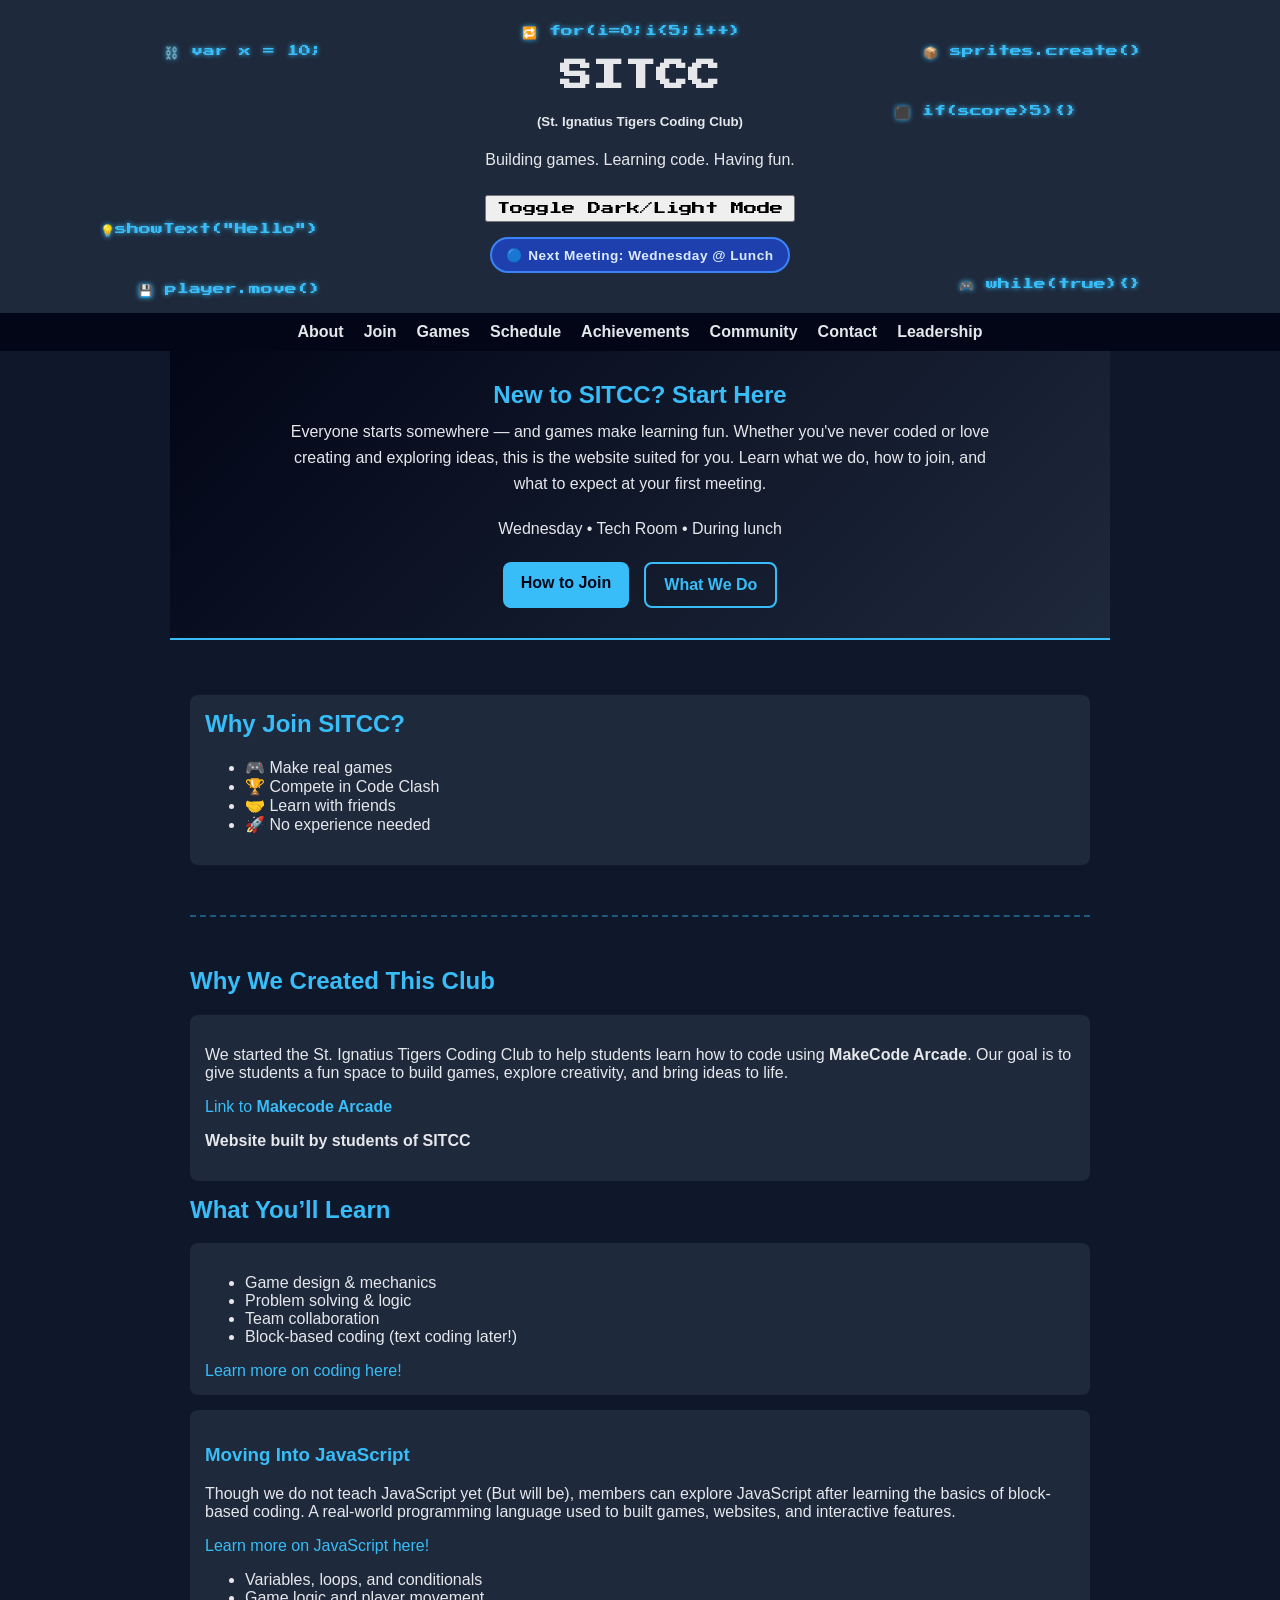
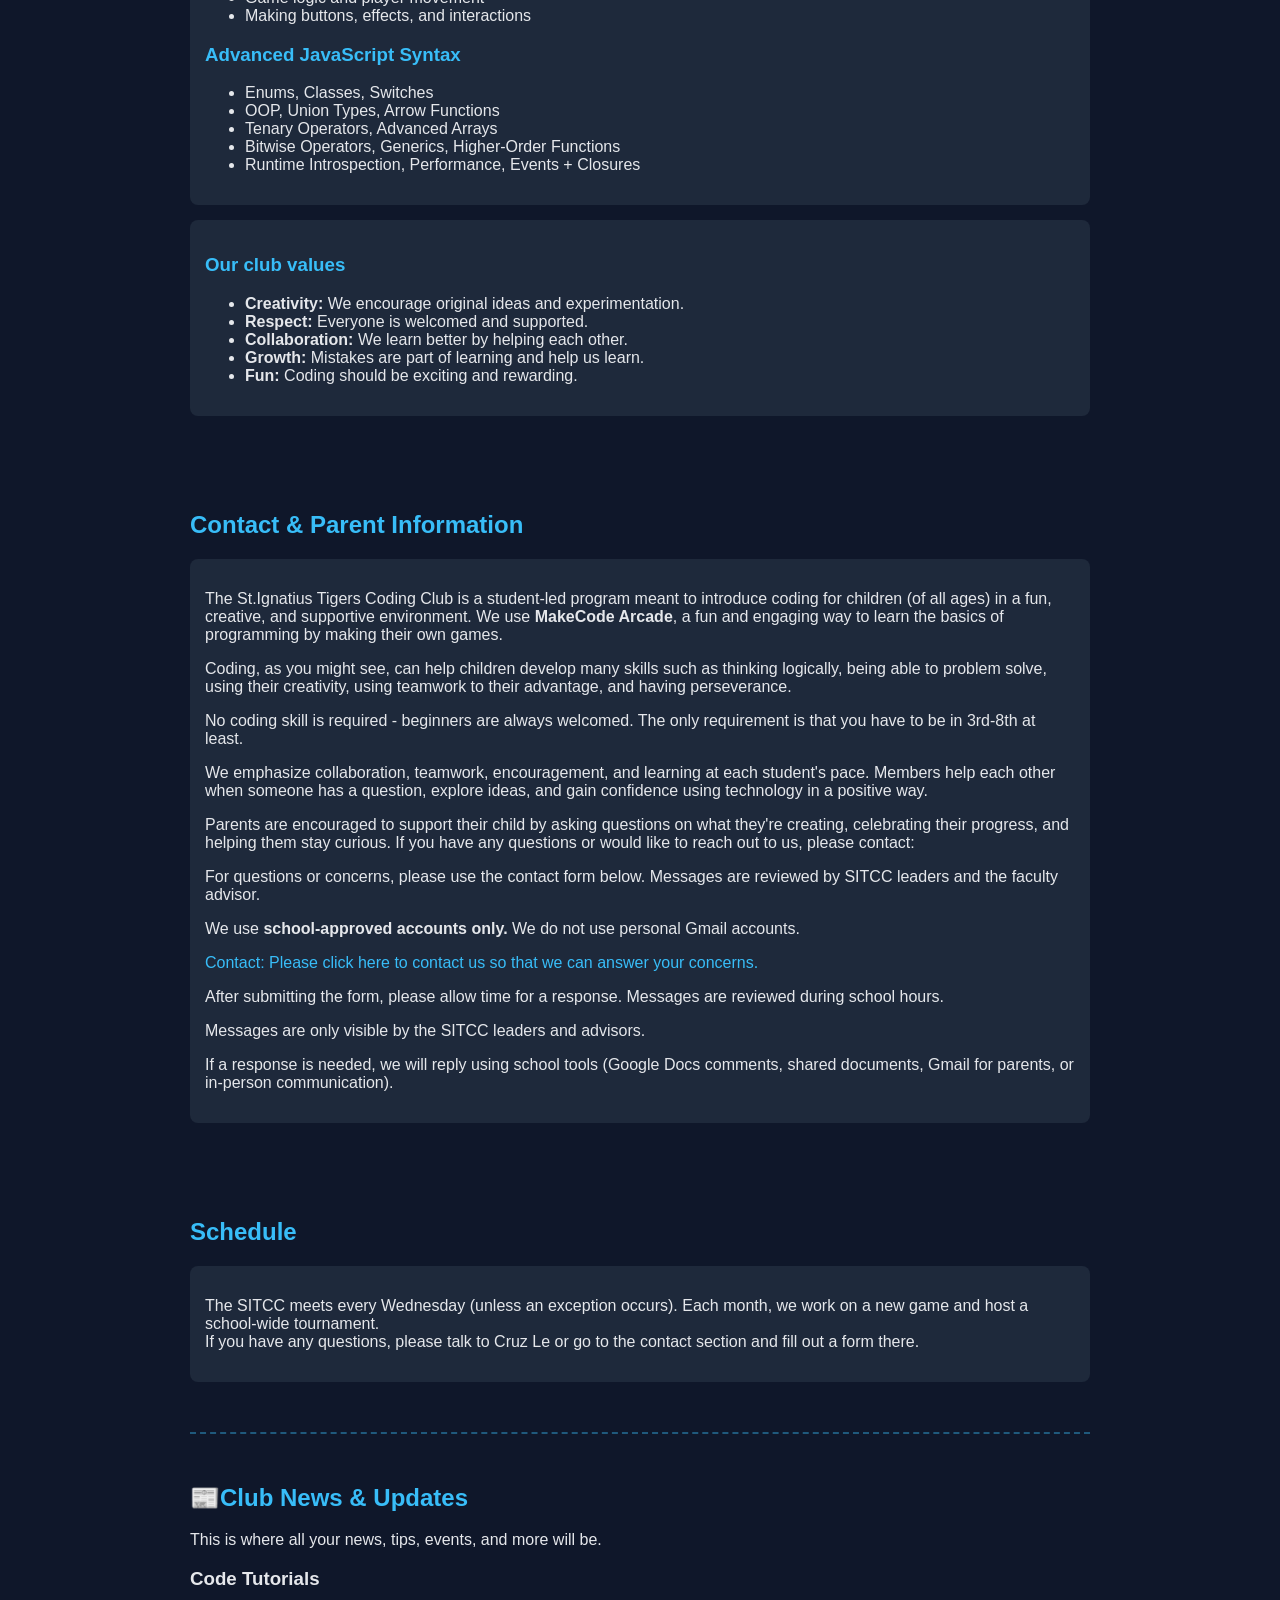
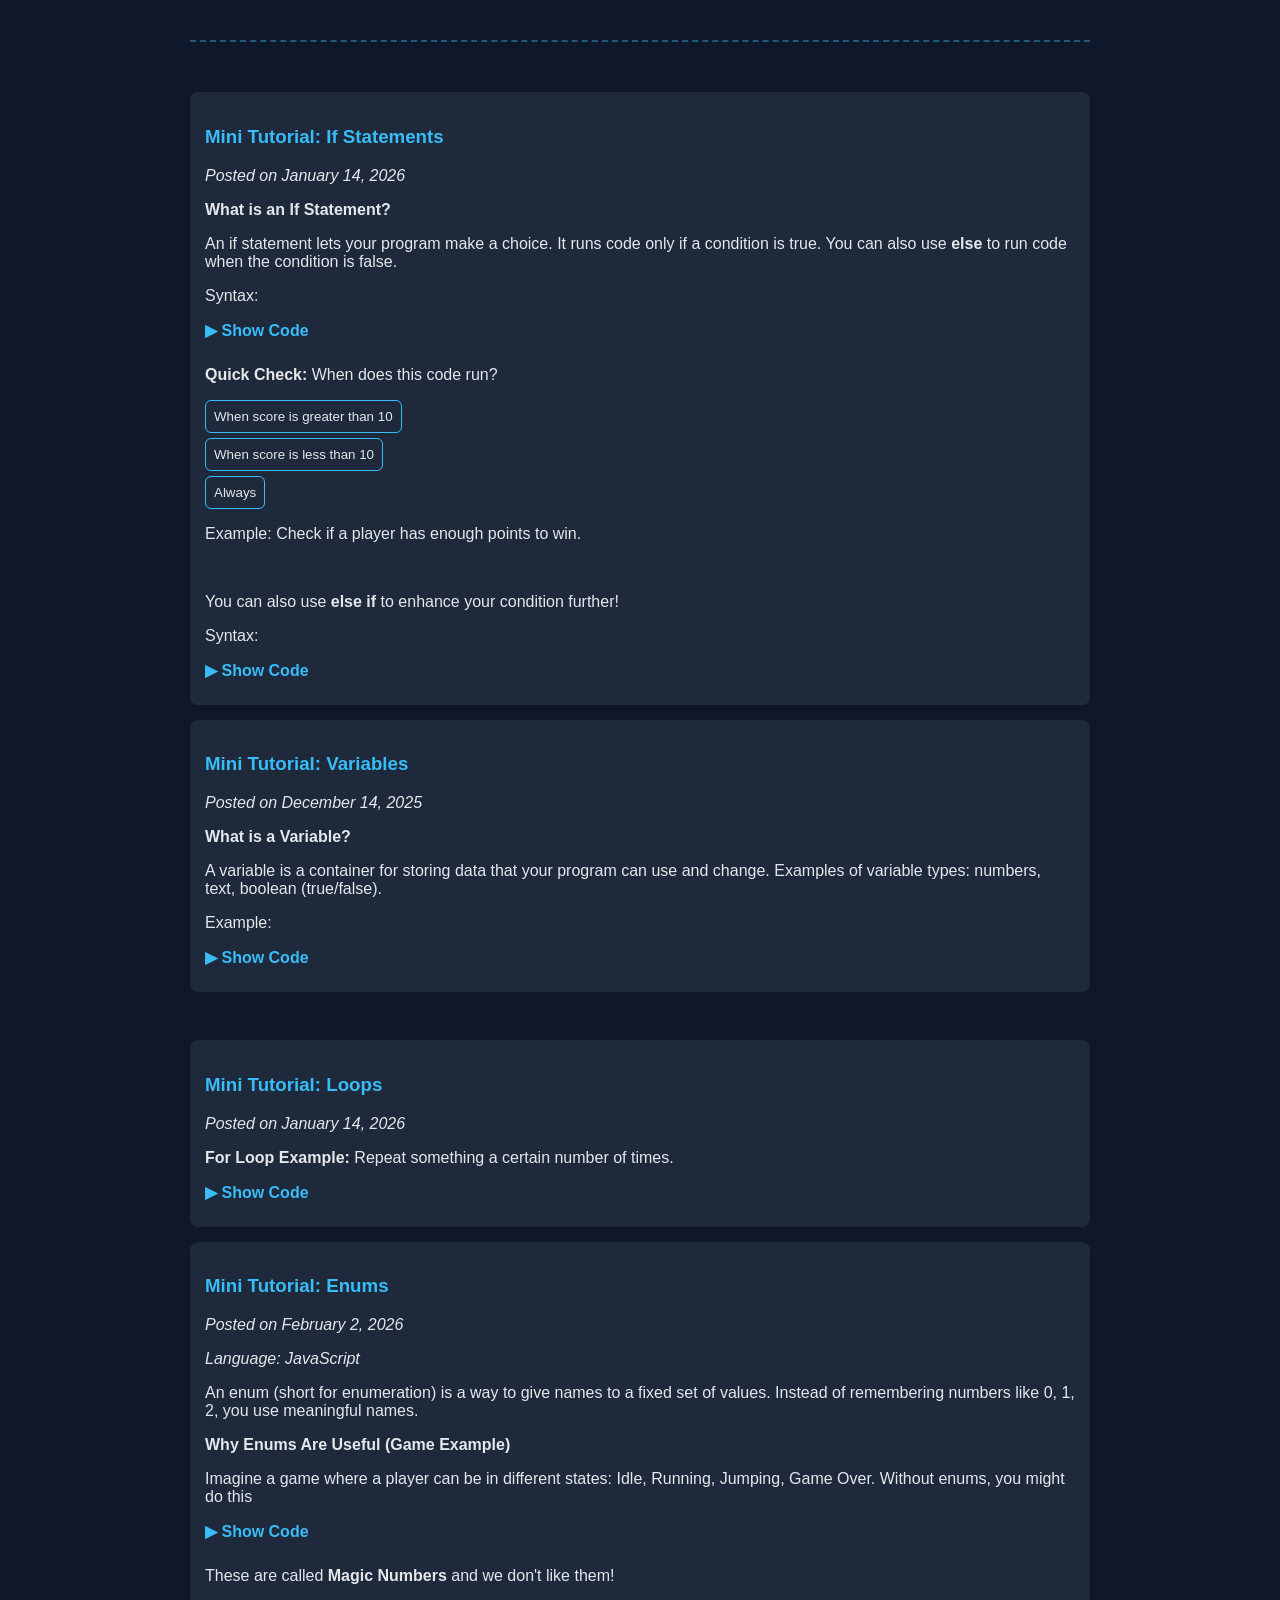
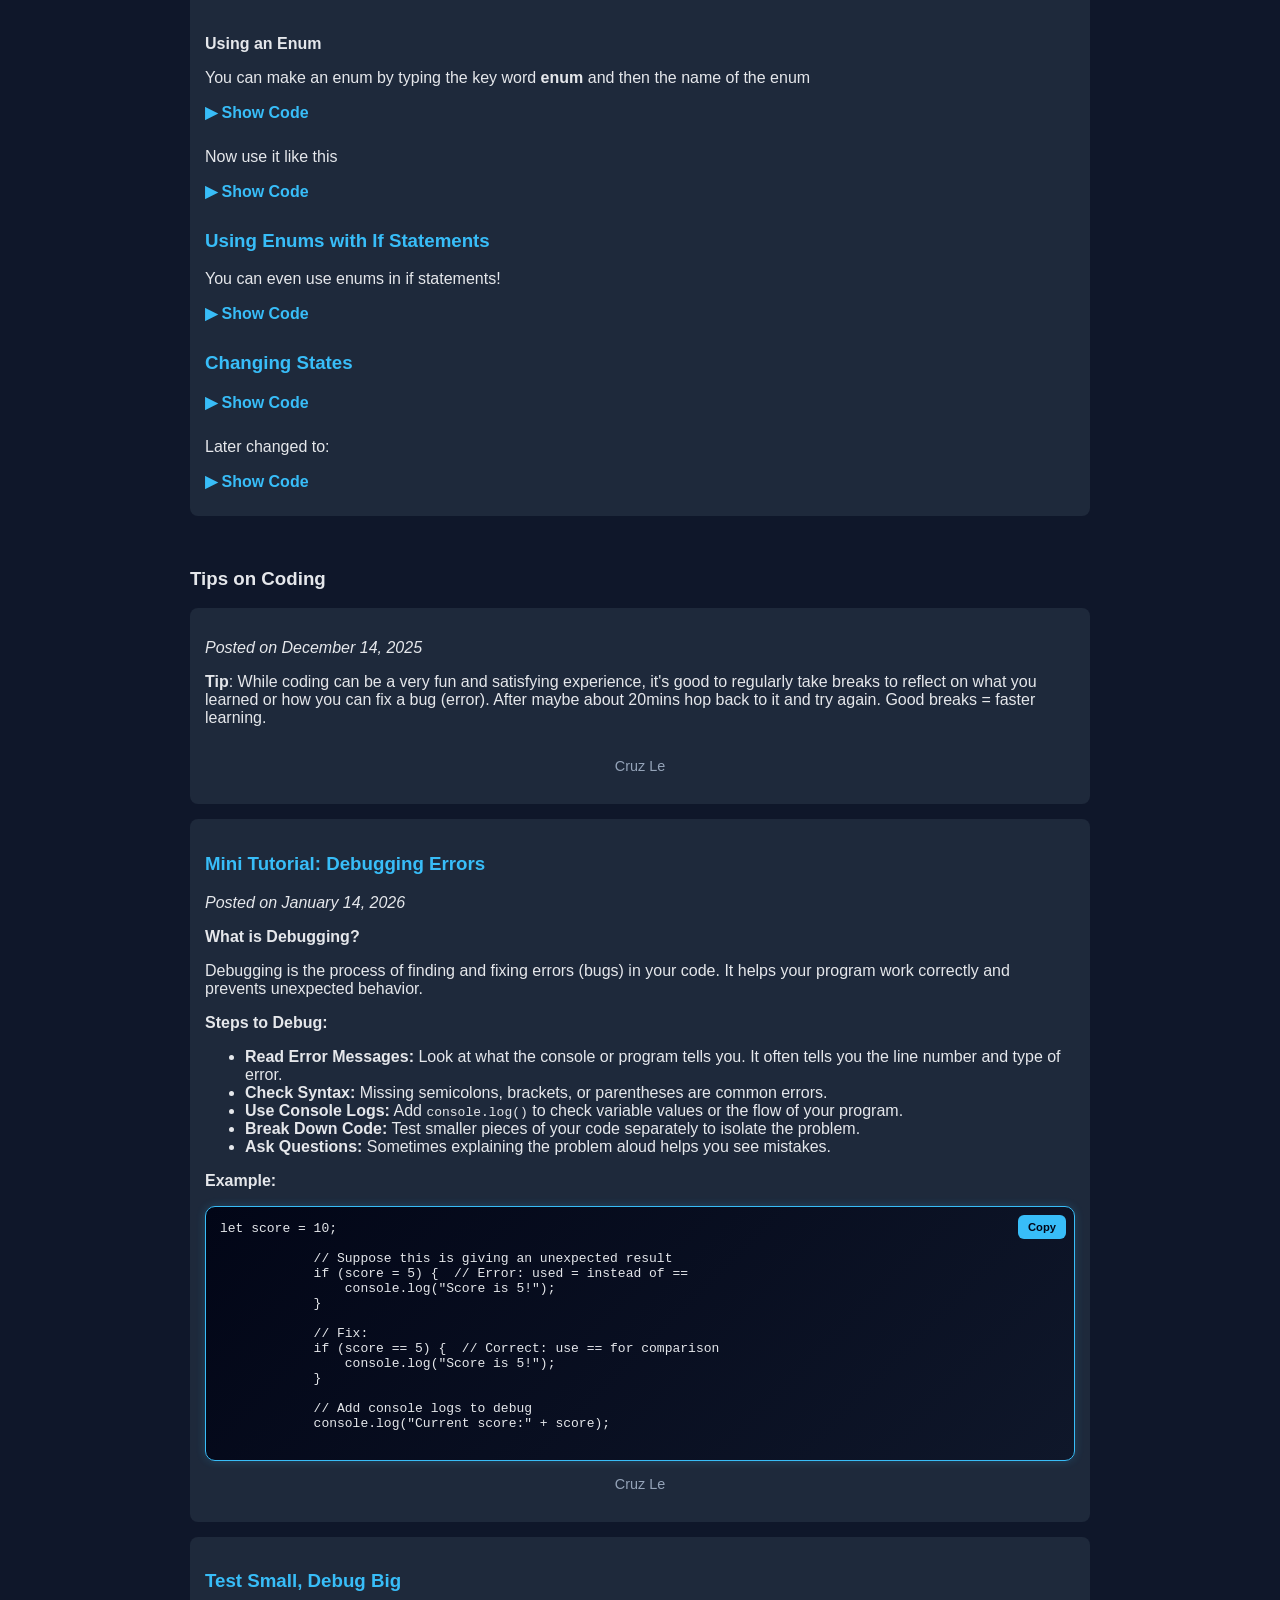
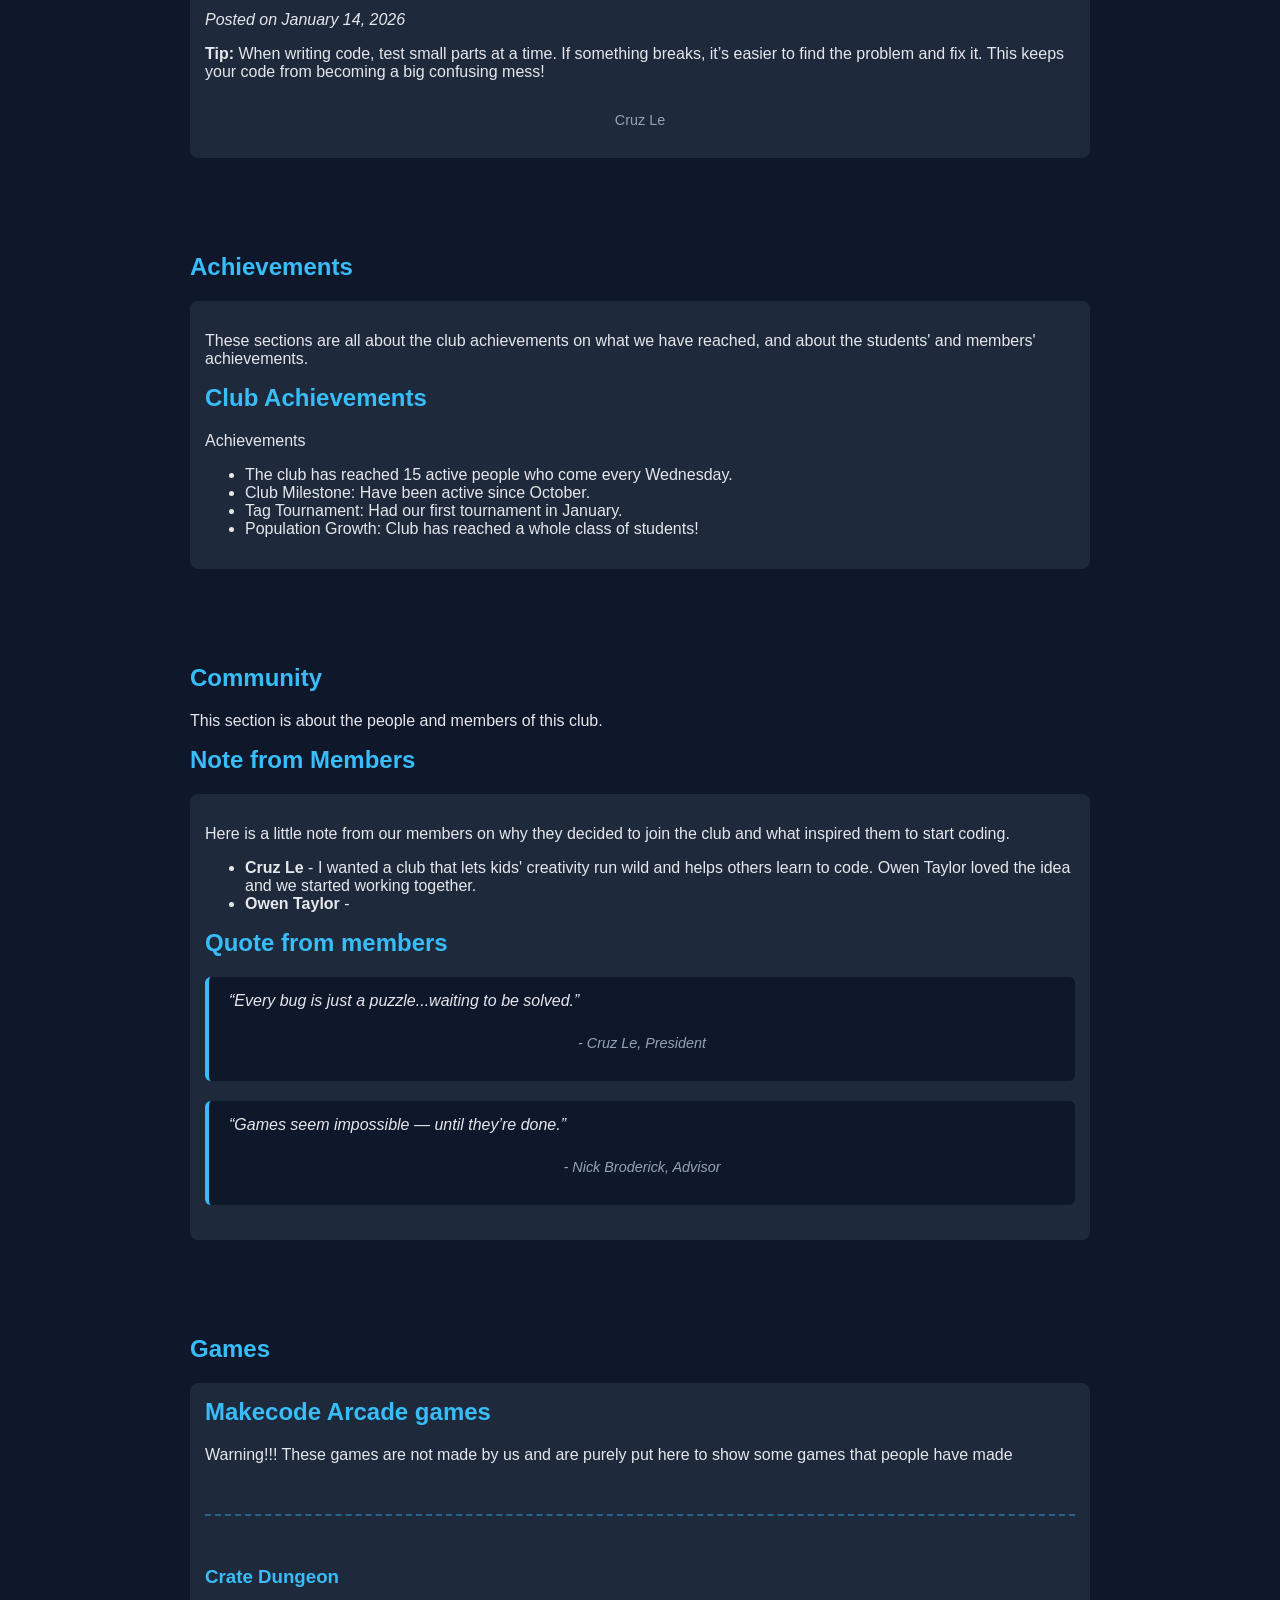
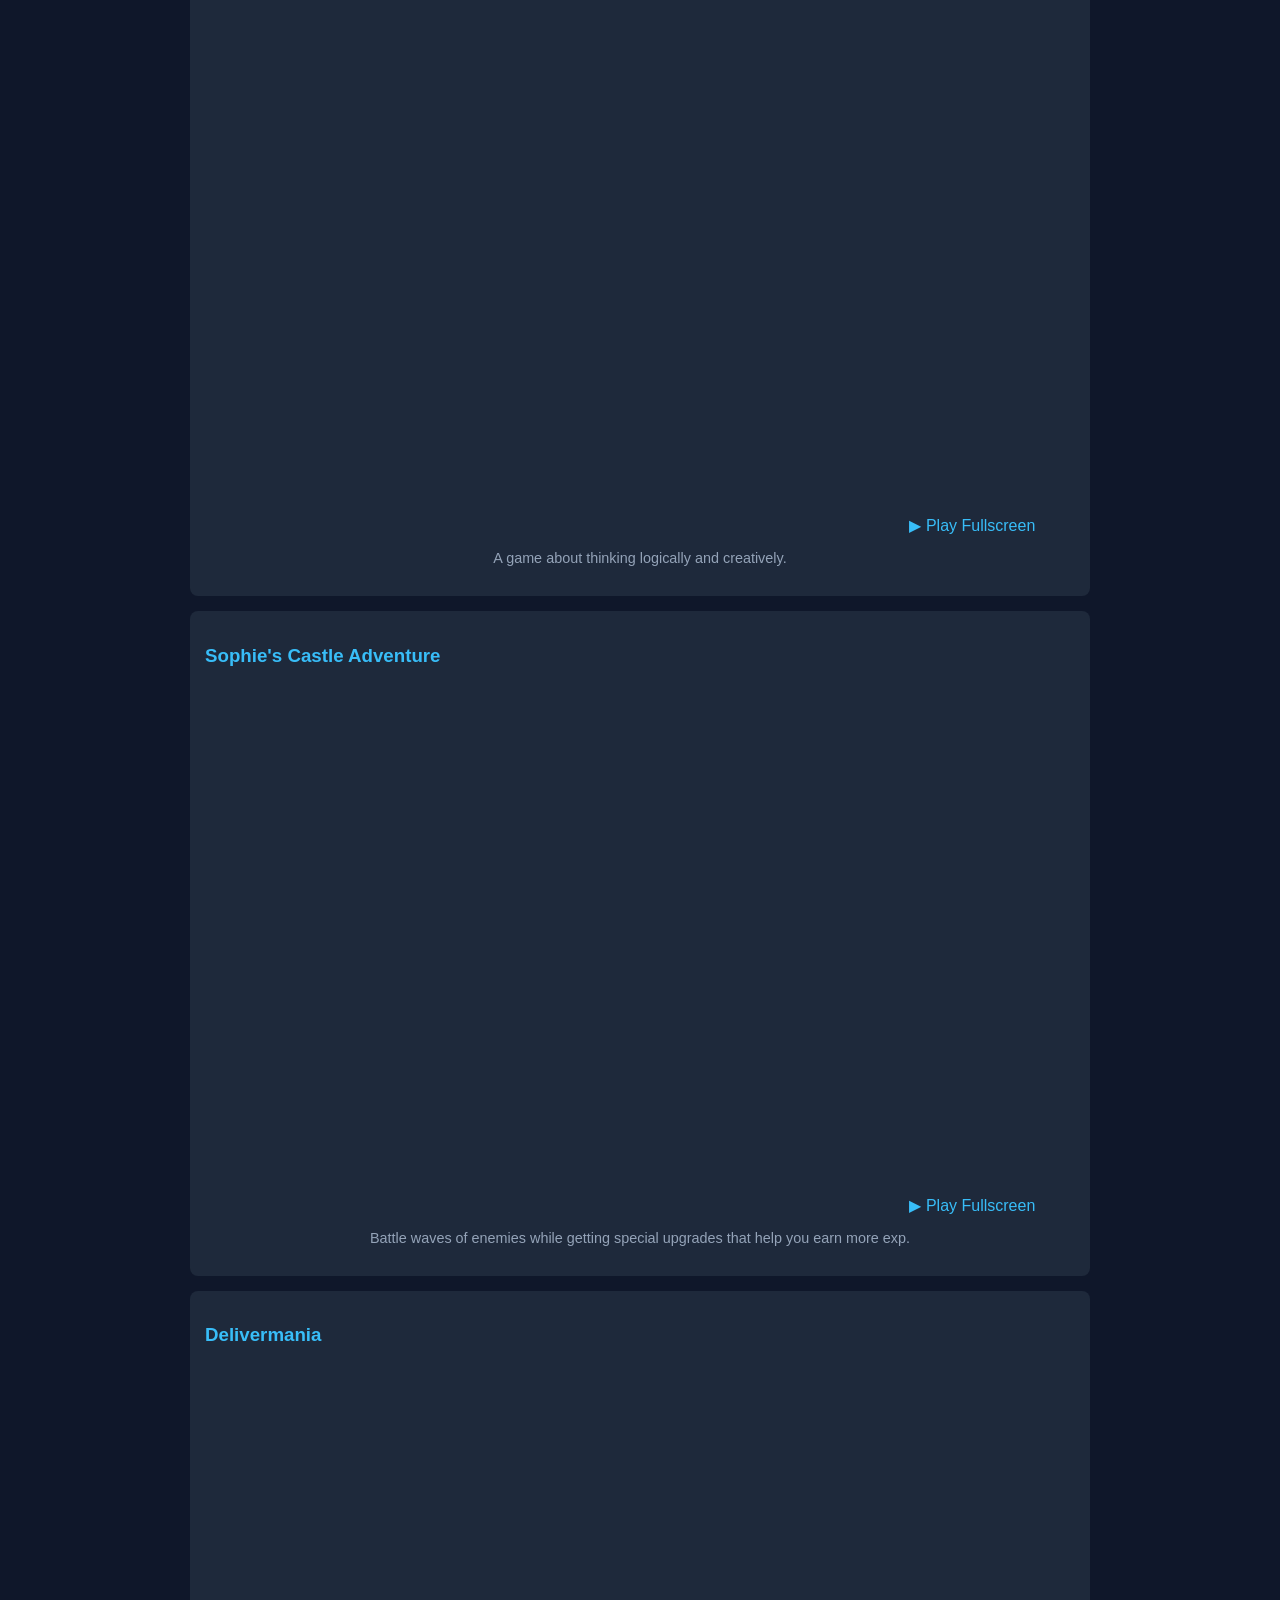
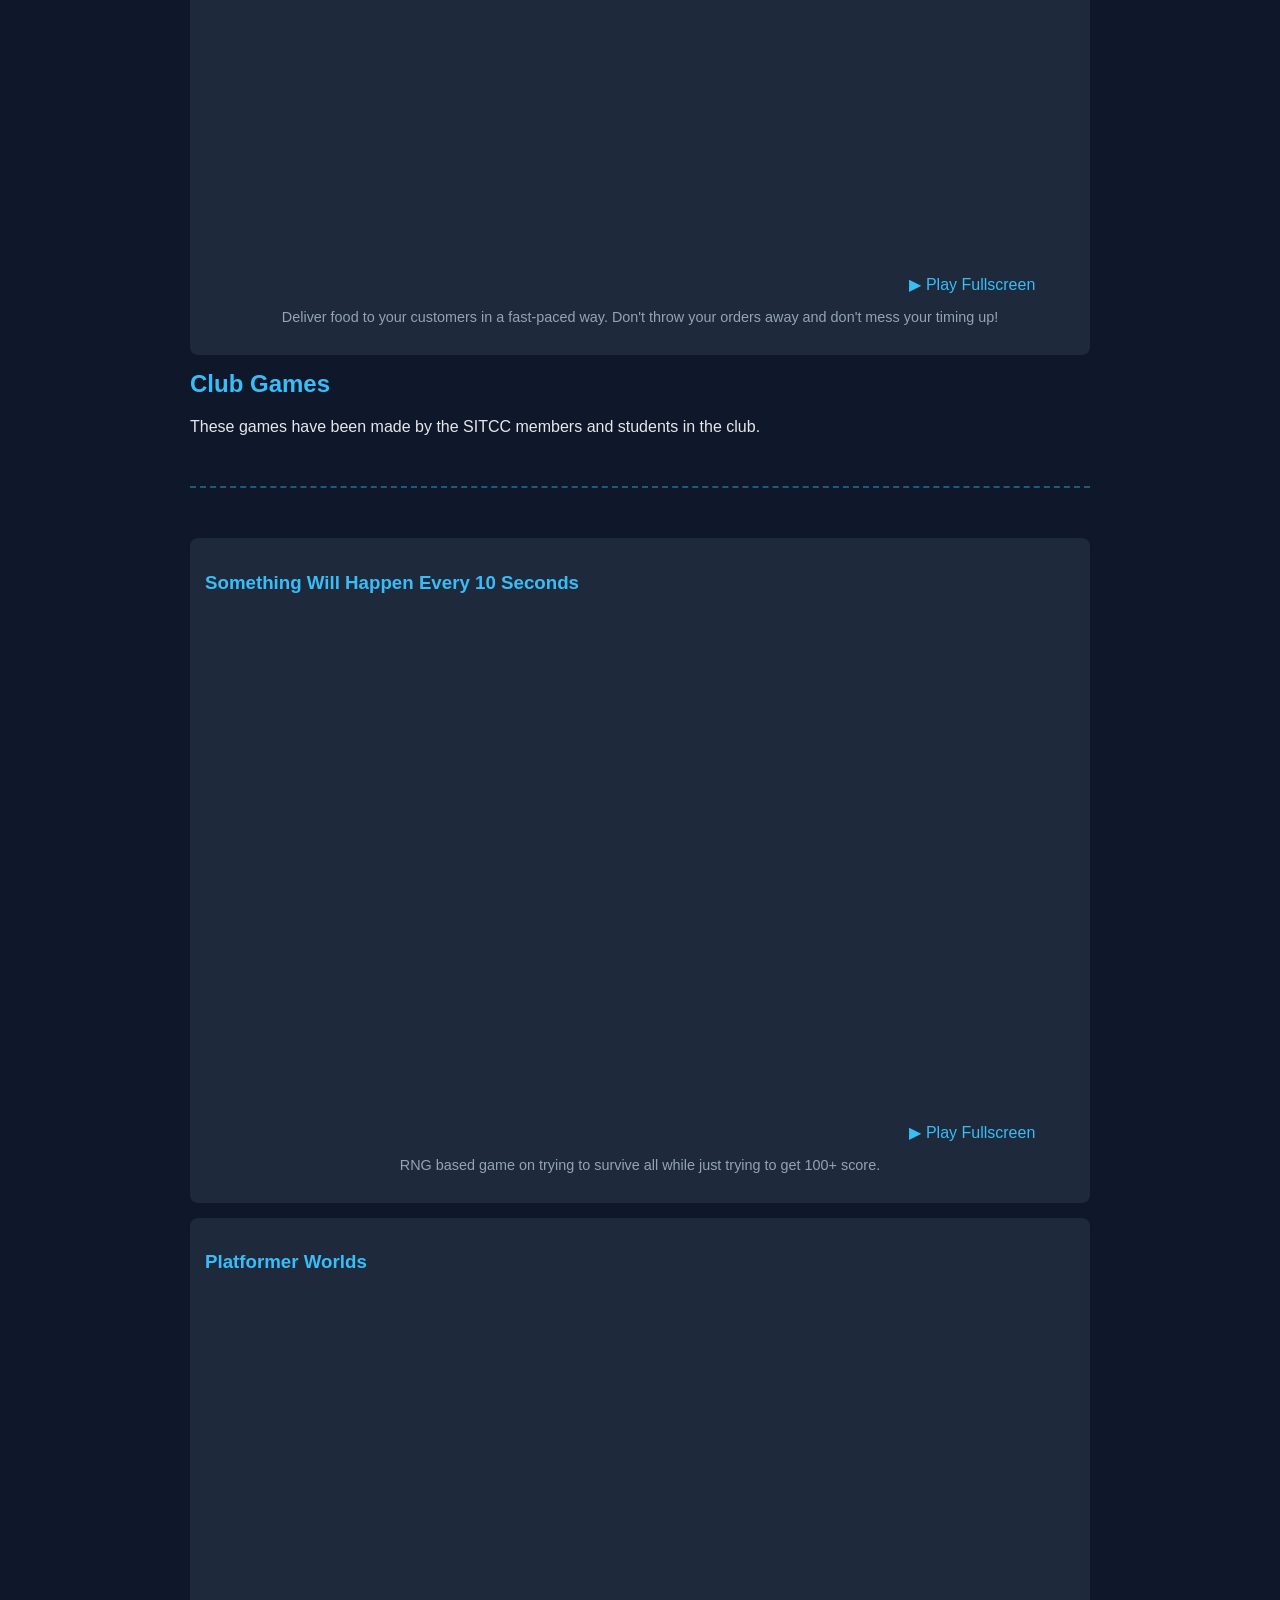
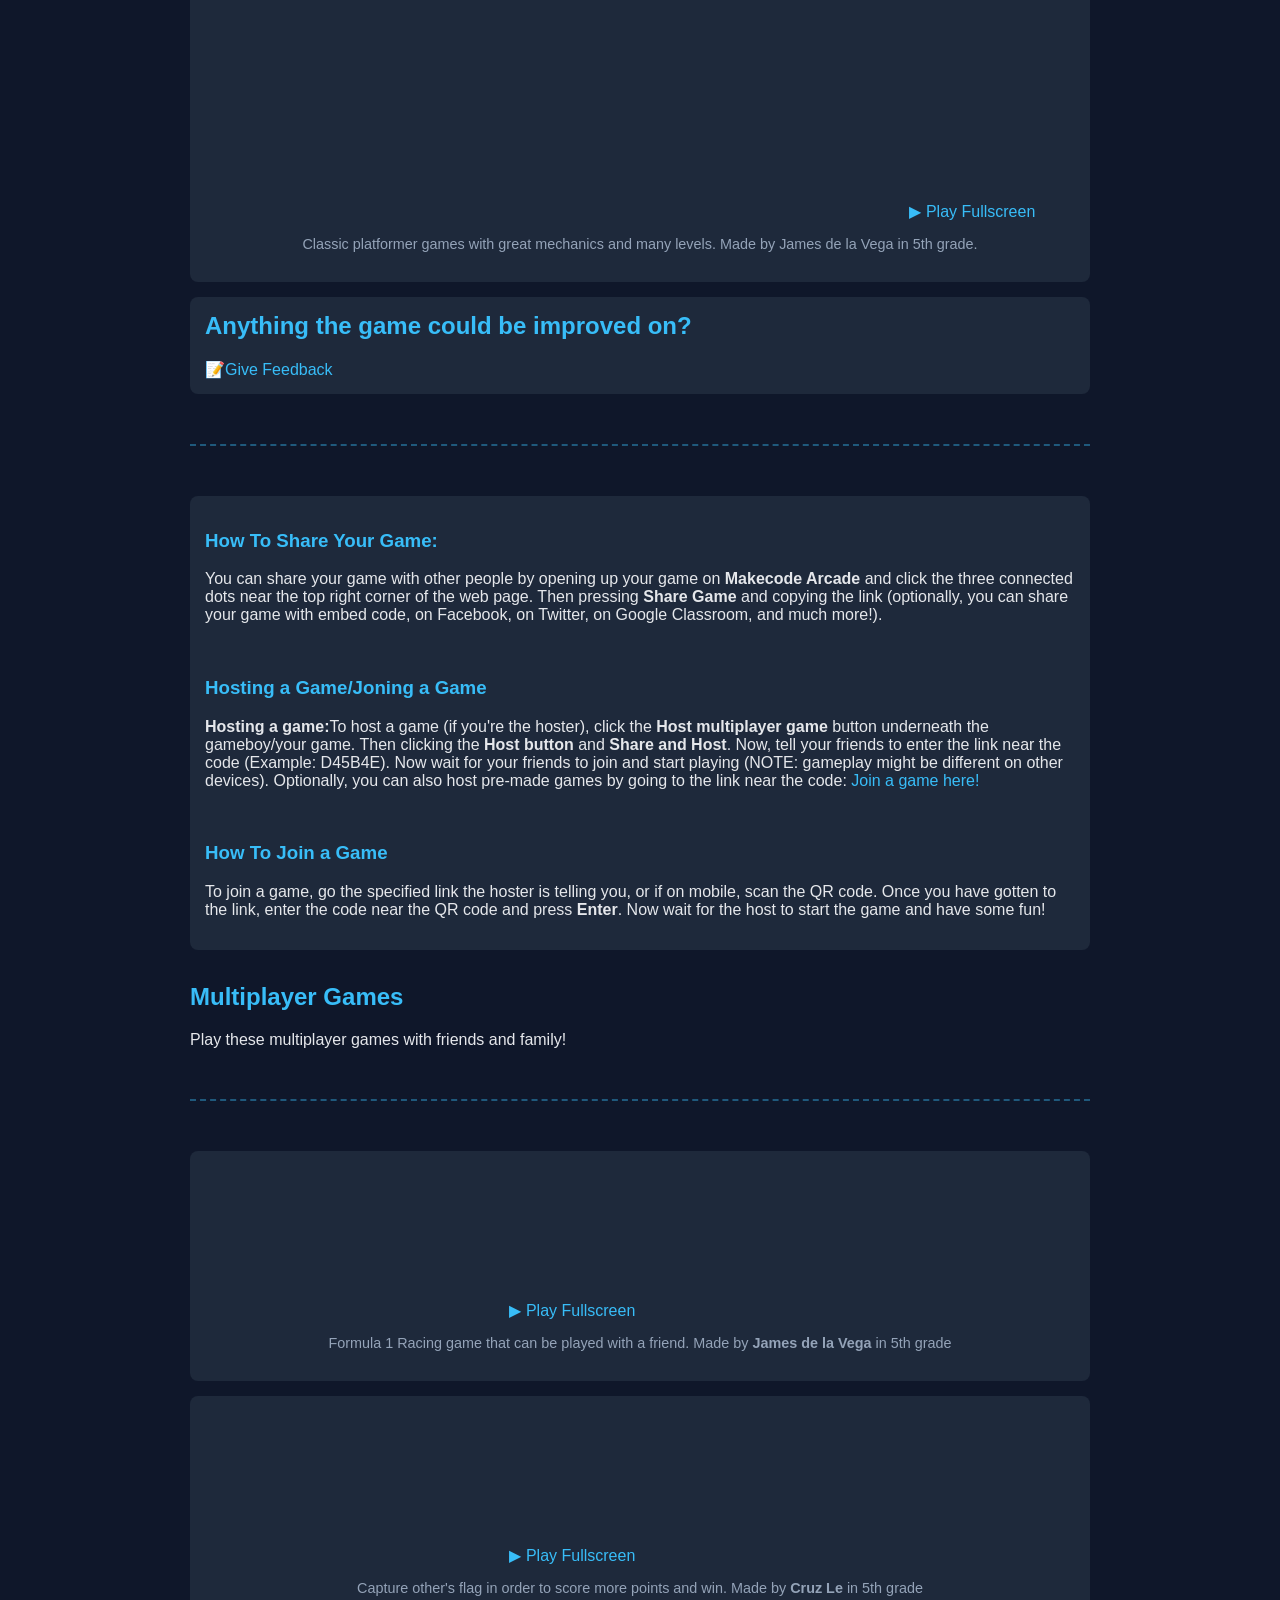
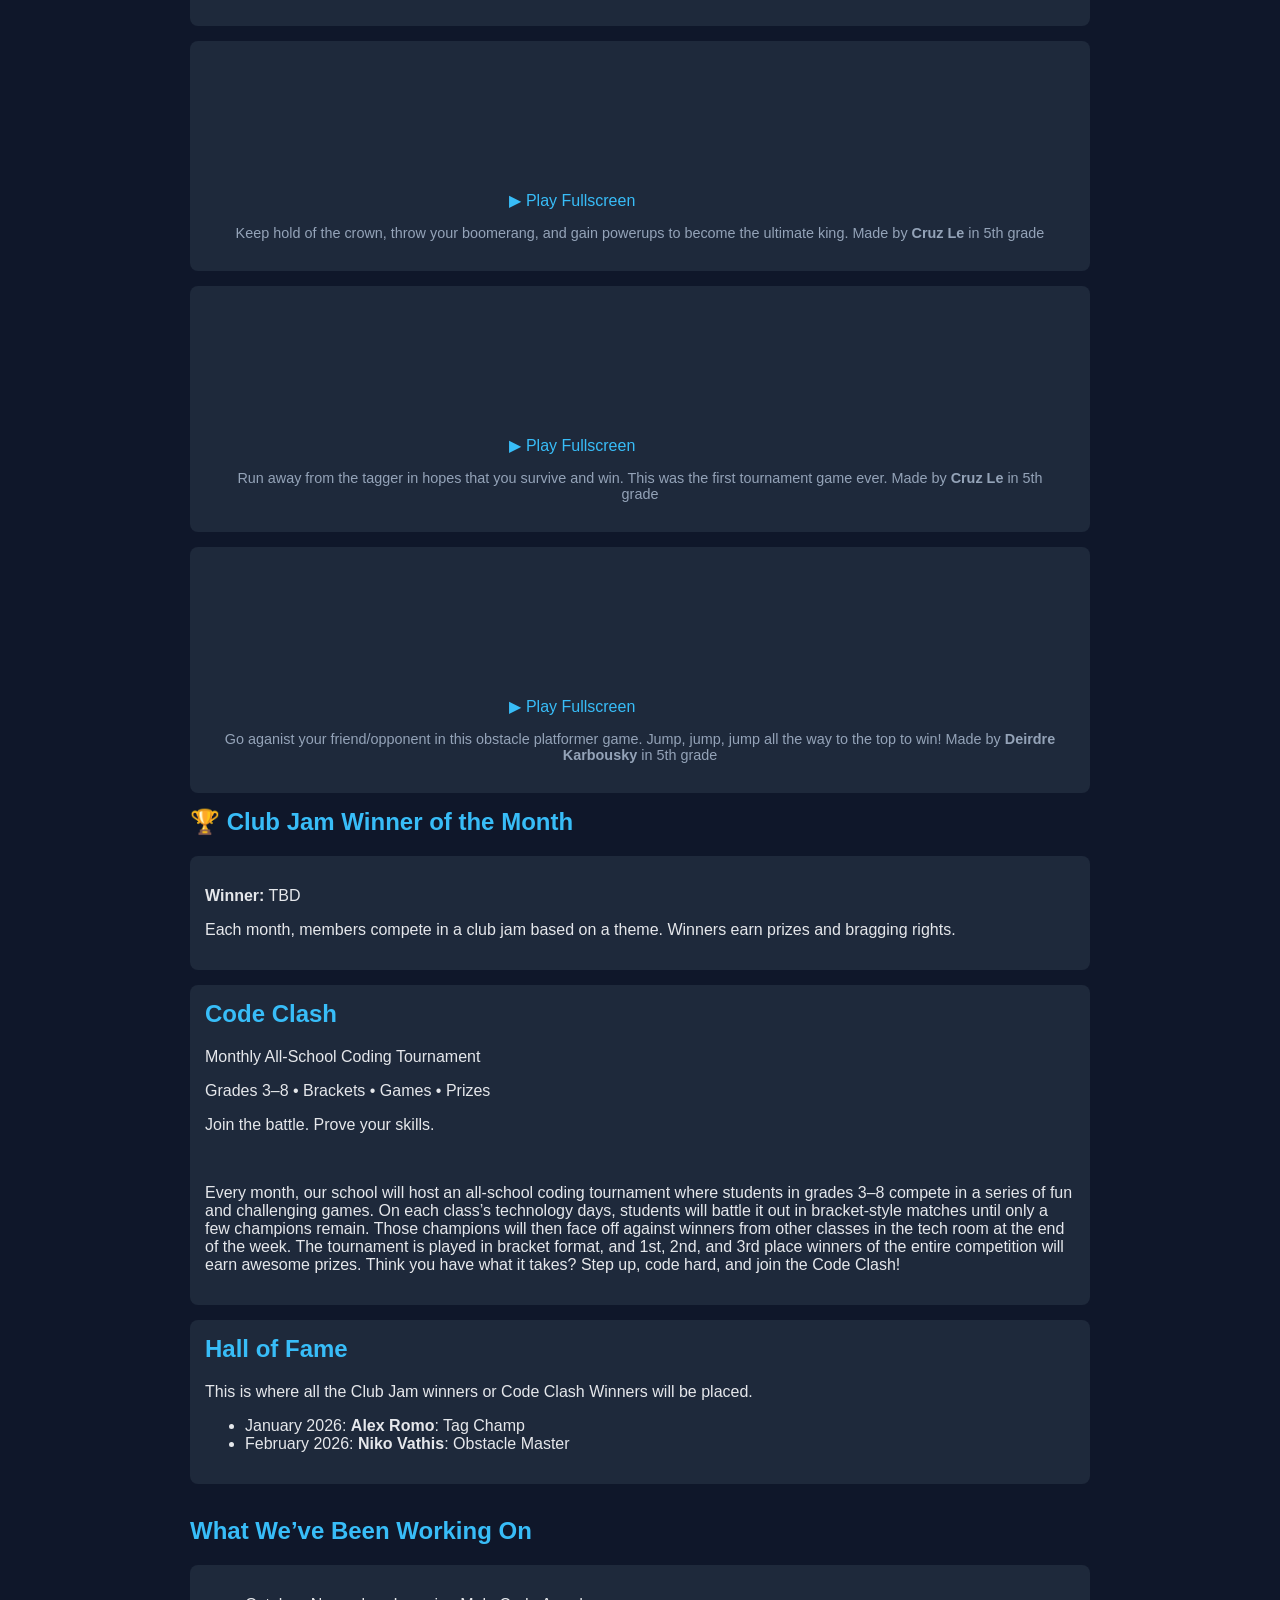
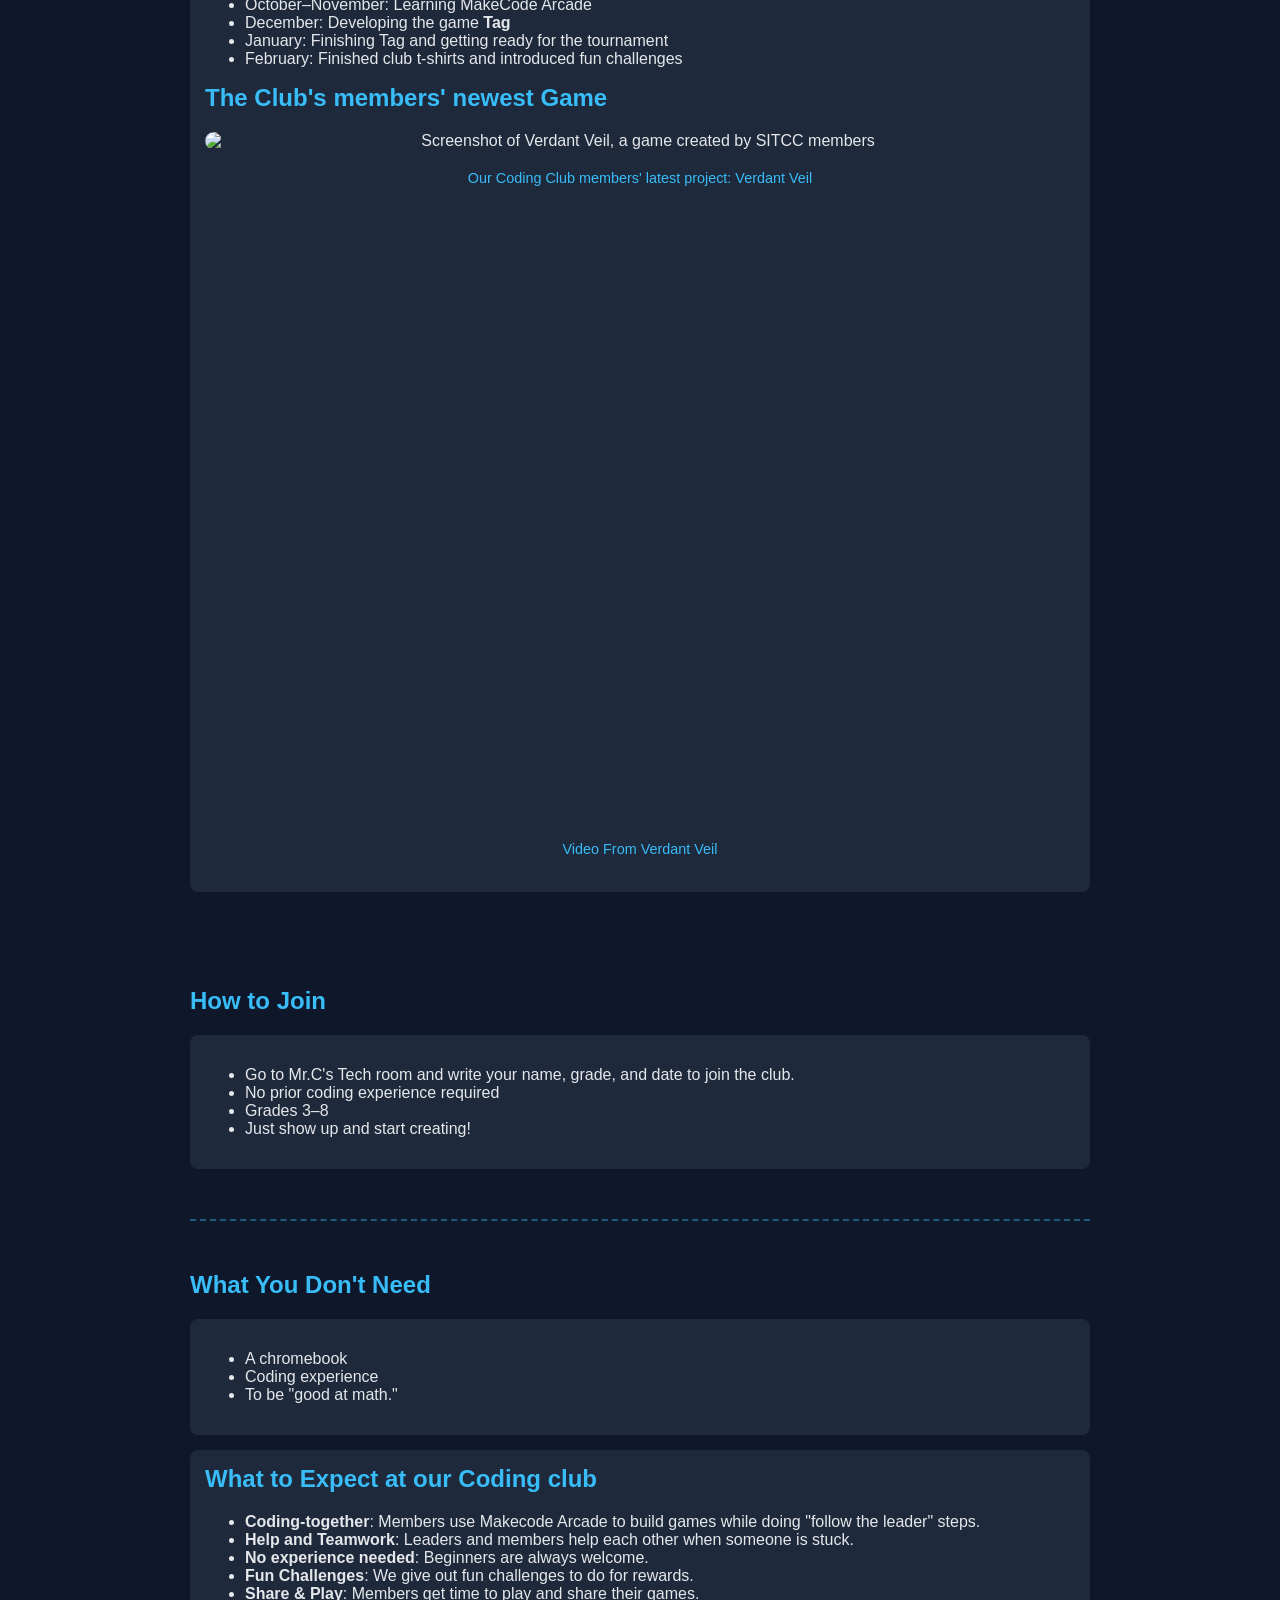
==== index.html @ bc40f481 "Fix duplicate stylesheet link in index.html" ====
<!DOCTYPE html>


<!--Version	Meaning
v1.0	Launch
v1.1	Images + polish
v1.2	Achievements auto-updates
v2.0	Major redesign (later) -->

<!-- Version 2.0 Road map
v2.0
├─ Visual identity
│  ├─ Logo / badge
│  ├─ Color polish
│  └─ Typography tuning
├─ Section icons
├─ Styled game cards
├─ Light background patterns
└─ Accessibility check
-->

<!-- All versions roadmap too summary

v1.0 – Launch
• Structure complete
• Quotes finished
• Admin-safe
• Content-first

v1.1 – Visual Context
• Real photos
• Captions
• Minor polish
• Still lightweight

v1.2 – Automation
• Auto achievements
• Sheets integration
• Less manual work

v2.0 – Visual Redesign
• Graphics
• New theme
• Layout changes
• Branding upgrade
-->


<!--Gallery section/ photos of the club



  <section id="gallery">
    <h2>Club Moments</h2>

        
    <figure class="card">
      <img src="https://postimg.cc/bd4zJvMN" alt="Students working on the game Tag">
      <figcaption>Students working on the game Tag.</figcaption>
    </figure>

    <figure class="card">
      <div style="position:relative; width:100%; height:0px; padding-bottom:74.760%"><iframe allow="fullscreen" allowfullscreen height="100%" src="https://streamable.com/e/40rt9e?" width="100%" style="border:none; width:100%; height:100%; position:absolute; left:0px; top:0px; overflow:hidden;"></iframe></div>
      <figcaption>Students playing in the school Tag tournament</figcaption>
    </figure>
    <figure class="card">
      <img src="https://postimg.cc/R3fNJD6J" alt="Final two champions in the Tag Tournament">
      <figcaption>Final two people in the school Tag Tournament</figcaption>
    </figure>
    <figure class="card">
      <img src="https://postimg.cc/k2MLxwSC" alt="Picture of the SITCC crew">
      <figcaption>Picture of the coding club crew</figcaption>
    </figure>
    <figure class="card">
      <img src="https://postimg.cc/RJzDqTmp" alt="SITCC crew next to computers">
      <figcaption>SITCC crew taking a picture next to some computers</figcaption>
    </figure>
  </section>

      <a href="#gallery">Gallery</a>

      CSS
      .gallery-grid {
        display: grid;
        grid-template-columns: repeat(auto-fit, minmax(240px, 1fr));
        gap: 20px;
      }
        
-->

<html lang="en">
  <head>
    <meta charset="UTF-8">
    <meta name="viewport" content="width=device-width, initial-scale=1.0">
    <link href="https://cdn.jsdelivr.net/npm/prismjs/themes/prism-tomorrow.css" rel="stylesheet" />
    <script src="https://cdn.jsdelivr.net/npm/prismjs/prism.js"></script>
    <title>SITCC – Coding Club Arcade</title>

    <link href="https://fonts.googleapis.com/css2?family=Press+Start+2P&display=swap" rel="stylesheet">
    <link rel="icon" type="image/png" href="https://i.postimg.cc/3031scf4/SITCC-Fav-Icon.png">
    <link rel="stylesheet" href="style.css">
    




    

  </head>

  <body>
    <a id="top"></a>
    <!-- HEADER -->
    <header>
     

      <h1>SITCC</h1>
      <h5>(St. Ignatius Tigers Coding Club)</h5>
      <p>Building games. Learning code. Having fun.</p>
      
      <!-- Floating code blocks -->
      <!-- aria-hidden="true" instead of aria-label? -->
      <div class="floating-block" style="top: 40px; left: 12%;" data-tooltip="Declares a variable 'x' with value 10." aria-label="Declares a variable 'x' with value 10.">⛓️ var x = 10;</div>
      <div class="floating-block" style="top: 100px; right: 15%;" data-tooltip="Checks if the score is greater than 5." aria-label="Conditional statement: checks if the score is greater than 5">⬛ if(score>5){}</div>
      <div class="floating-block" style="bottom: 10px; left: 10%;" data-tooltip="Moves the player." aria-label="Moves the player">💾 player.move()</div>
      <div class="floating-block" style="bottom: 15px; right: 10%;" data-tooltip="Loops forever." aria-label = "Infinite loop: while true">🎮 while(true){}</div>
      <div class="floating-block" style="top: 20px; left: 40%;" data-tooltip="For loop 0 to 4." aria-label="For loop from 0 to 4">🔁 for(i=0;i<5;i++)</div>
      <div class="floating-block" style="top: 40px; right: 10%;" data-tooltip="Creates a new sprite (character)." aria-label="Creates a new sprite">📦 sprites.create()</div>
      <div class="floating-block" style="bottom: 70px; left: 7%;" data-tooltip="Shows text 'Hello' on screen." aria-label="Displays text 'Hello' on the screen">💡showText("Hello")</div>

      <button id="toggle-theme" style="margin-top:10px; padding:5px 10px; font-family:'Press Start 2P', sans-serif;" aria-label="Toggle dark or light mode" title="Toggle dark/light mode">Toggle Dark/Light Mode</button>
      <br>
      <div id="club-status" class="club-status">
        Checking status...
      </div>

    </header>
    

    <!-- NAVIGATION -->
    <nav aria-label="Main Navigation">
      <a href="#about" aria-label="Go to About section">About</a>
      <a href="#join" aria-label="Go to Join section">Join</a>
      <a href="#games" aria-label="Go to Game section">Games</a>
      <a href="#schedule" aria-label="Go to Schedule section">Schedule</a>
      <a href="#achievements" aria-label="Go to Achievements section">Achievements</a>
      <a href="#community" aria-label="Go to Community section">Community</a>
      <a href="#contact" aria-label="Go to Contact section">Contact</a>
      <a href="#leadership" aria-label="Go to Leadership section">Leadership</a>
    </nav>


      <!-- START HERE CTA -->
      <section id="start-here" class="start-cta" aria-label="Start here section for new visitors">
        <div class="start-cta-inner">
          <h2>New to SITCC? Start Here</h2>
          <p>
            Everyone starts somewhere — and games make learning fun. Whether you've never coded or love creating and exploring ideas,
            this is the website suited for you.
            Learn what we do, how to join, and what to expect at your first meeting.
          </p>
          <p>Wednesday • Tech Room • During lunch</p>
          <div class="cta-buttons">
            <a href="#join" class="cta-primary">How to Join</a>
            <a href="#about" class="cta-secondary">What We Do</a>
          </div>
        </div>
      </section>
      
      <!-- ABOUT -->
      <section id="about">
        <div class="card">
          <h2>Why Join SITCC?</h2>
          <ul>
            <li>🎮 Make real games</li>
            <li>🏆 Compete in Code Clash</li>
            <li>🤝 Learn with friends</li>
            <li>🚀 No experience needed</li>
          </ul>
        </div>
        <hr class="section-divider">
        <h2>Why We Created This Club</h2>
        <div class="card">
          <p>
            We started the St. Ignatius Tigers Coding Club to help students learn how
            to code using <strong>MakeCode Arcade</strong>. Our goal is to give students
            a fun space to build games, explore creativity, and bring ideas to life.
          </p>
          <a href="https://arcade.makecode.com/" target="_blank" rel="noopener noreferrer">
            Link to <strong>Makecode Arcade</strong>
          </a>
          <br>
          <p><strong>Website built by students of SITCC</strong></p>
        </div>
        

        
        <h2>What You’ll Learn</h2>
        <div class="card">
          <ul>
            <li>Game design & mechanics</li>
            <li>Problem solving & logic</li>
            <li>Team collaboration</li>
            <li>Block-based coding (text coding later!)</li>
          </ul>
          <a href="https://docs.google.com/document/d/1ucVU8KkrO3s1PMVocT2Ia6Y3y9QmfPORjx4OKzW3vCI/edit?tab=t.0" target="_blank" rel="noopener noreferrer">
            Learn more on coding here!
          </a>

        </div>

        <div class="card">
          <h3>Moving Into JavaScript</h3>
          <p>Though we do not teach JavaScript yet (But will be), members can explore JavaScript after learning the basics of block-based coding. A real-world programming language used 
            to built games, websites, and interactive features.</p>
            <a href="https://docs.google.com/document/d/1sHrMPveCmpzaXQ8WZgVmSMi_d4YexYTcrJm4FOtoZtk/edit?usp=sharing" target="_blank" rel="noopener noreferrer">
              Learn more on JavaScript here!
            </a>
            <ul>
              <li>Variables, loops, and conditionals</li>
              <li>Game logic and player movement</li>
              <li>Making buttons, effects, and interactions</li>
            </ul>
          <h3>Advanced JavaScript Syntax</h3>
          <ul>
            <li>Enums, Classes, Switches</li>
            <li>OOP, Union Types, Arrow Functions</li>
            <li>Tenary Operators,  Advanced Arrays</li>
            <li>Bitwise Operators, Generics, Higher-Order Functions</li>
            <li>Runtime Introspection, Performance, Events + Closures</li>
          </ul>
        </div>

        <div class="card">
          <h3>Our club values</h3>
          <ul>
            <li><strong>Creativity:</strong> We encourage original ideas and experimentation.</li>
            <li><strong>Respect:</strong> Everyone is welcomed and supported.</li>
            <li><strong>Collaboration:</strong> We learn better by helping each other.</li>
            <li><strong>Growth:</strong> Mistakes are part of learning and help us learn.</li>
            <li><strong>Fun:</strong> Coding should be exciting and rewarding.</li>
          </ul>
        </div>
      
            
      </section>

      
      

      <section id="contact">
        <h2>Contact & Parent Information</h2>
        <div class="card">
          <p>The St.Ignatius Tigers Coding Club is a student-led program meant to introduce coding for children (of all ages) in a fun, creative, and supportive environment.
          We use<strong> MakeCode Arcade</strong>, a fun and engaging way to learn the basics of programming by making their own games.</p>

          <p>Coding, as you might see, can help children develop many skills such as thinking logically, being able to problem solve, using their creativity, using teamwork
          to their advantage, and having perseverance.</p>

          <p>No coding skill is required - beginners are always welcomed. The only requirement is that you have to be in 3rd-8th at least.</p>

          <p>We emphasize collaboration, teamwork, encouragement, and learning at each student's pace. Members help each other when someone has a question, explore ideas,
          and gain confidence using technology in a positive way.</p><p> Parents are encouraged to support their child by asking questions on what they're creating, 
          celebrating their progress, and helping them stay curious. If you have any questions or would like to reach out to us, please contact:</p>
          
          <p>
          For questions or concerns, please use the contact form below.
          Messages are reviewed by SITCC leaders and the faculty advisor.
          </p>

          <p>
          We use <strong>school-approved accounts only.</strong> We do not use personal Gmail accounts.
          </p>

          <a href="https://docs.google.com/forms/d/e/1FAIpQLSffNfoTpYsgGitRGtUlpIaj7srUmQW55jNKOFR3DT7AegC-XQ/viewform?usp=dialog" target="_blank" rel="noopener noreferrer">Contact: Please click here to contact us so that we can answer your concerns.</a>
          <br>
          <p>
          After submitting the form, please allow time for a response.
          Messages are reviewed during school hours.
          </p>

          <p>Messages are only visible by the SITCC leaders and advisors.</p>

          

          <p>
          If a response is needed, we will reply using school tools
          (Google Docs comments, shared documents, Gmail for parents, or in-person communication).
          </p>


        </div>
        
      
      </section>

      <!-- SCHEDULE -->
      <section id="schedule">
        <h2>Schedule</h2>
        <div class="card">
          <p>
            The SITCC meets every Wednesday (unless an exception occurs).
            Each month, we work on a new game and host a school-wide tournament.
            <br>
            If you have any questions, please talk to Cruz Le or go to the contact section and fill out a form there.
          </p>
        </div>
        <hr class="section-divider">


          
        <h2>📰Club News & Updates</h2>
        
        <p>This is where all your news, tips, events, and more will be.</p>
    
        <h3>Code Tutorials</h3>
        <hr class="section-divider">

        <div class="card">
          <h3>Mini Tutorial: If Statements</h3>
          <p><em>Posted on January 14, 2026</em></p>
          <p><strong>What is an If Statement?</strong></p>
          <p>An if statement lets your program make a choice. It runs code only if a condition is true. You can also use <strong>else</strong> to run code when the condition is false.</p>
          <p>Syntax:</p>
          <details class="lesson-block">
            <summary>Show Code</summary>

            <div class="code-block" data-lang="JavaScript">
              <button class="copy-btn">Copy</button>
              <pre><code class="language-js">
              if (info.score() > 10) {
                game.splash("You won!");
              }
              </code></pre>
            </div>

          </details>
          <div class="quiz">
            <p><strong>Quick Check:</strong> When does this code run?</p>

            <button class="quiz-option" data-correct="true">
              When score is greater than 10
            </button>

            <button class="quiz-option">
              When score is less than 10
            </button>

            <button class="quiz-option">
              Always
            </button>

            <p class="quiz-feedback"></p>
          </div>
          <p>Example: Check if a player has enough points to win.</p>
          
          <br>

          <p>You can also use <strong>else if</strong> to enhance your condition further!</p>
          <p>Syntax:</p>
          <details class="lesson-block" data-lang="JavaScript">
            <summary>Show Code</summary>
            <div class="code-block">
              <button class="copy-btn">Copy</button>
              <pre><code class="language-js">
                if (health >= 100) {
                  console.log("Full health!");
                } else if (health <= 20) {
                  console.log("Almost dead!");
                } else if (health <= 50) {
                  console.log("Not doing so well!");
                } else {
                  console.log("Player is dead!");
                }
              </code></pre>
            </div>
          </details>
        </div>
        <div class="card">
          <h3>Mini Tutorial: Variables</h3>
          <p><em>Posted on December 14, 2025</em></p>
          <p><strong>What is a Variable?</strong></p>
          <p>A variable is a container for storing data that your program can use and change. Examples of variable types: numbers, text, boolean (true/false).</p>
          <p>Example:</p>
          <details class="lesson-block" data-lang="JavaScript">
            <summary>Show Code</summary>
            <div class="code-block">
              <button class="copy-btn">Copy</button>
              <pre><code class="language-js">let <var>age</var> = 20;</code></pre>
              <pre><code class="language-js">const <var>magic</var> = 50;</code></pre>
            </div>
          </details>
        </div>
        <br>
        <div class="card">
          <h3>Mini Tutorial: Loops</h3>
          <p><em>Posted on January 14, 2026</em></p>
          <p><strong>For Loop Example:</strong> Repeat something a certain number of times.</p>
          <details class="lesson-block" data-lang="JavaScript">
            <summary>Show Code</summary>
            <div class="code-block">
              <button class="copy-btn">Copy</button>
              <pre><code class="language-js">
              for (let <var>i</var> = 0; <var>i</var> &lt; 5; <var>i</var>++) {
                  console.log("Step " + <var>i</var>);
              }</code></pre>
            </div>
          </details>
        </div>
        <div class="card">
          <h3>Mini Tutorial: Enums</h3>
          <p><em>Posted on February 2, 2026</em></p>
          <p><em>Language: JavaScript</em></p>
          
          <p>An enum (short for enumeration) is a way to give names to a fixed set of values.
            Instead of remembering numbers like 0, 1, 2, you use meaningful names.
          </p>
          <p><strong>Why Enums Are Useful (Game Example)</strong></p>

          <p>Imagine a game where a player can be in different states:

          Idle,

          Running,

          Jumping,

          Game Over.

          Without enums, you might do this</p>
          <details class="lesson-block" data-lang="JavaScript">
            <summary>Show Code</summary>
            <div class="code-block">
              <button class="copy-btn">Copy</button>
              <pre><code class="language-js">
                <var>let playerState = 1; // what does 1 mean?</var>
              </code></pre>
            </div>
          </details>
          <p>These are called <strong>Magic Numbers</strong> and we don't like them!</p>
          <br>
          <p><strong>Using an Enum</strong></p>
          <p>You can make an enum by typing the key word <strong>enum</strong> and then the name of the enum</p>
          <details class="lesson-block" data-lang="JavaScript">
            <summary>Show Code</summary>
            <div class="code-block">
              <button class="copy-btn">Copy</button>
                <pre><code class="language-js">
                  enum PlayerState {
                    IDLE = 0, // shows what is the value of the index as enums are also numbers 
                    RUNNING =  1,
                    JUMPING =  2,
                    GAME_OVER =  3
                  }

                  //Another Example:
                  enum GameState {
                    Main_Menu,
                    Playing,
                    Paused,
                    GAME_OVER
                  }
                </code></pre>
            </div>
          </details>
          <p>Now use it like this</p>
          <details class="lesson-block" data-lang="JavaScript">
            <summary>Show Code</summary>
            <div class="code-block">
              <button class="copy-btn">Copy</button>
              <pre><code class="language-js">let playerState = PlayerState.IDLE;</code></pre>
            </div>
          </details>
          <h3>Using Enums with If Statements</h3>
          <p>You can even use enums in if statements!</p>
          <details class="lesson-block" data-lang="JavaScript">
            <summary>Show Code</summary>
            <div class="code-block">
              <button class="copy-btn">Copy</button>
              <pre><code class="language-js">
                if (playerState == PlayerState.JUMPING) {
                  console.log("Player is jumping!");
                }
              </code></pre>
            </div>
          </details>
          <h3>Changing States</h3>
          <details class="lesson-block" data-lang="JavaScript">
            <summary>Show Code</summary>
            <div class="code-block">
              <button class="copy-btn">Copy</button>
              <pre><code class="language-js">playerState = PlayerState.RUNNING;</code></pre>
            </div>
          </details>
          <p>Later changed to:</p>
          <details class="lesson-block" data-lang="JavaScript">
            <summary>Show Code</summary>
            <div class="code-block">
              <button class="copy-btn">Copy</button>
              <pre><code class="language-js">playerState = PlayerState.GAME_OVER;</code></pre>
            </div>
          </details>
          
        </div>
        <br>
        
        <h3>Tips on Coding</h3>
        <div class="card">
          
          <p><em>Posted on December 14, 2025</em></p>
          <p><strong>Tip</strong>: While coding can be a very fun and satisfying experience, it's good to regularly take breaks to reflect on what you learned or
          how  you can fix a bug (error). After maybe about 20mins hop back to it and try again. Good breaks = faster learning.</p>
          <footer> Cruz Le</footer>
        </div>
        <div class="card">
          <h3>Mini Tutorial: Debugging Errors</h3>
          <p><em>Posted on January 14, 2026</em></p>
          <p><strong>What is Debugging?</strong></p>
          <p>Debugging is the process of finding and fixing errors (bugs) in your code. It helps your program work correctly and prevents unexpected behavior.</p>

          <p><strong>Steps to Debug:</strong></p>
          <ul>
            <li><strong>Read Error Messages:</strong> Look at what the console or program tells you. It often tells you the line number and type of error.</li>
            <li><strong>Check Syntax:</strong> Missing semicolons, brackets, or parentheses are common errors.</li>
            <li><strong>Use Console Logs:</strong> Add <code class="language-js">console.log()</code> to check variable values or the flow of your program.</li>
            <li><strong>Break Down Code:</strong> Test smaller pieces of your code separately to isolate the problem.</li>
            <li><strong>Ask Questions:</strong> Sometimes explaining the problem aloud helps you see mistakes.</li>
          </ul>

          <p><strong>Example:</strong></p>
          <div class="code-block">
            <button class="copy-btn">Copy</button>
            <pre><code class="language-js">let score = 10;

            // Suppose this is giving an unexpected result
            if (score = 5) {  // Error: used = instead of ==
                console.log("Score is 5!");
            }

            // Fix:
            if (score == 5) {  // Correct: use == for comparison
                console.log("Score is 5!");
            }

            // Add console logs to debug
            console.log("Current score:" + score);
            </code></pre>
          </div>

            
            <footer>Cruz Le</footer>
        </div>

        
        <div class="card">
          <h3>Test Small, Debug Big</h3>
          <p><em>Posted on January 14, 2026</em></p>
          <p><strong>Tip:</strong> When writing code, test small parts at a time. If something breaks, it’s easier to find the problem and fix it. This keeps your code from becoming a big confusing mess!</p>
          <footer> Cruz Le</footer>
        </div>
        
      </section>
      


      <!--Achievements -->
      <section id="achievements">
        <h2>Achievements</h2>
        <div class="card">
          <p>These sections are all about the club achievements on what we have reached,
            and about the students' and members' achievements.</p>
          <h2>Club Achievements</h2>
          <p>Achievements</p>

          <ul>
            <li>The club has reached 15 active people who come every Wednesday.</li>
            <li>Club Milestone: Have been active since October.</li>
            <li>Tag Tournament: Had our first tournament in January.</li>
            <li>Population Growth: Club has reached a whole class of students!</li>
          </ul>
        </div>
        
      </section>

      <section id="community">
        <h2>Community</h2>
        <p>This section is about the people and members of this club.</p>

        <!-- MEMBER SPOTLIGHT -->

        <!-- TODO: Readd later.
        
        <h2>⭐ Member Spotlight</h2>
        <div class="card"> 
          <p><strong>Member of the Month:</strong> Niko Vathis</p>
          <p>For working hard on becoming a better coder while still being new to the crew.</p>
        </div>

        -->
        
        <!-- NOTE -->
      
        <h2>Note from Members</h2>
        <div class="card">
          <p>Here is a little note from our members on why they decided to join the club and what inspired them to start coding.</p>
          <ul>
            <li><strong>Cruz Le</strong> - I wanted a club that lets kids' creativity run wild and helps others learn to code. Owen Taylor loved the idea and we started working together.</li>
            <li><strong>Owen Taylor</strong> - </li>
          </ul>
          <h2>Quote from members</h2>
          <blockquote>
            “Every bug is just a puzzle...waiting to be solved.”
            <footer>- Cruz Le, President</footer>
          </blockquote>
          <blockquote>
            “Games seem impossible — until they’re done.”
            <footer>- Nick Broderick, Advisor</footer>
          </blockquote>
        </div>
      
      
      </section>

      <!-- GAMES -->
       
      <section id="games">
        <!-- Later on add game jam winner games and members' game with picture -->
        <!-- TODO: Re add this part later.
        
        <div class="card">
          <h3><strong>Accepting Any Game</strong></h3>
          <p>
            From now until the last coding club day, we will be accepting games of any sort to have a chance to 
            be played at the end of the year. On that day, we'll play the games we've gotten and show what students 
            and members have made. Come submit your game and join the fun as you get to show what you've accomplished.
          </p>
          <a href="https://docs.google.com/forms/d/e/1FAIpQLSfj0R1WfmehScmtkvxt0jAcvO20VMFjrQ-Kb3O_hGTcFvuNRg/viewform?usp=publish-editor" target="_blank" aria-label = "Submit your amazing game using the google form">Click here to submit your awesome game!</a>
        </div>
        
        -->
        
        <h2>Games</h2>

        <div class="card">
          <h2>Makecode Arcade games</h2>
          
          <p>Warning!!! These games are not made by us and are purely put here to show some games that people have made</p>
          <hr class="section-divider">

          <h3>Crate Dungeon</h3>
          <iframe src="https://arcade.makecode.com/S73787-22991-14839-61755" width="700" height="500" title="Crate Dungeon Arcade game"></iframe>
          <a href="https://arcade.makecode.com/S73787-22991-14839-61755" target="_blank" aria-label="Play Crate Dungeon in full screen." rel="noopener noreferrer">▶ Play Fullscreen</a>
          <footer> A game about thinking logically and creatively.</footer>
        </div>
        <div class="card">
          <h3>Sophie's Castle Adventure</h3>
          <iframe src="https://arcade.makecode.com/S10950-75095-11864-24486" width="700" height="500" title="Sophie's Castle Adventure Arcade game"></iframe>
          <a href="https://arcade.makecode.com/S10950-75095-11864-24486" target="_blank" aria-label="Play Sophie's Castle Adventure in full screen." rel="noopener noreferrer">▶ Play Fullscreen</a>
          <footer>Battle waves of enemies while getting special upgrades that help you earn more exp.</footer>
        </div>
        <div class="card">
          <h3>Delivermania</h3>
          <iframe src="https://arcade.makecode.com/S06248-36640-57793-15826" width="700" height="500" title="Delivermania Arcade game"></iframe>
          <a href="https://arcade.makecode.com/S06248-36640-57793-15826" target="_blank" aria-label="Play Delivermania in full screen." rel="noopener noreferrer">▶ Play Fullscreen</a>
          <footer>Deliver food to your customers in a fast-paced way. Don't throw your orders away and don't mess your timing up!</footer>
        </div>

        <h2>Club Games</h2>
        <p>These games have been made by the SITCC members and students in the club.</p>
        <hr class="section-divider">
        <div class="card">
          <h3>Something Will Happen Every 10 Seconds</h3>
          <iframe src="https://arcade.makecode.com/S34301-78426-59006-23668" width="700" height="500" title="Something Will Happen Every 10 Seconds Arcade game"></iframe>
          <a href="https://arcade.makecode.com/S34301-78426-59006-23668" target="_blank" aria-label="Play Something Will Happen Every 10 Seconds in full screen." rel="noopener noreferrer">▶ Play Fullscreen</a>
          <footer>RNG based game on trying to survive all while just trying to get 100+ score.</footer>
        </div>

        <div class="card">
          <h3>Platformer Worlds</h3>
          <iframe src="https://arcade.makecode.com/S22289-99944-82431-45675" width="700" height="500" title="Platformer Worlds Arcade game"></iframe>
          <a href="https://arcade.makecode.com/S22289-99944-82431-45675" target="_blank" aria-label="Play Platformer Worlds in full screen." rel="noopener noreferrer">▶ Play Fullscreen</a>
          <footer>Classic platformer games with great mechanics and many levels. Made by James de la Vega in 5th grade.</footer>
        </div>

        

        <div class="card">
          <h2>Anything the game could be improved on?</h2>
          <a href="https://docs.google.com/forms/d/e/1FAIpQLSfYi8ydxwc81nmyG4s911oMRUe9cMEkKY4gOC85i0itWiQ7LA/viewform?usp=publish-editor" target="_blank" aria-label="Give feedback on a game using Google Form" rel="noopener noreferrer">
            📝Give Feedback
          </a>
        </div>
        <hr class="section-divider">

        <div class="card">
          
          <h3>How To Share Your Game:</h3>
          <p>You can share your game with other people by opening up your game on <strong>Makecode Arcade</strong>
          and click the three connected dots near the top right corner of the web page. Then pressing
          <strong>Share Game</strong> and copying the link (optionally, you can share your game with embed code, on Facebook, on Twitter, on Google Classroom, and much more!).</p>
          <br>
          <h3>Hosting a Game/Joning a Game</h3>
          <p><strong>Hosting a game:</strong>To host a game (if you're the hoster), click the <strong>Host multiplayer game</strong> button underneath the gameboy/your game.
          Then clicking the <strong>Host button</strong> and <strong>Share and Host</strong>.  Now, tell your friends to enter the link near the code (Example: D45B4E).
          Now wait for your friends to join and start playing (NOTE: gameplay might be different on other devices).
          Optionally, you can also host pre-made games by going to the link near the code: <a href="https://arcade.makecode.com/--multiplayer" target="_blank" aria-label="Host/Join a multiplayer link using the specified link." rel="noopener noreferrer">Join a game here!</a></p>

          <br>
          <h3>How To Join a Game</h3>
          <p>To join a game, go the specified link the hoster is telling you, or if on mobile, scan the QR code. Once you have gotten to the link,
            enter the code near the QR code and press <strong>Enter</strong>. Now wait for the host to start the game and have some fun!</p>
        </div>




        <br>


        <h2>Multiplayer Games</h2>
  
        <p>Play these multiplayer games with friends and family!</p>
        <hr class="section-divider">
        <div class="card">
          <iframe src="https://arcade.makecode.com/S39041-20414-71264-58614" title="Multiplayer 1988 Formula 1 World Championship"></iframe>
          <a href="https://arcade.makecode.com/S39041-20414-71264-58614" target="_blank" aria-label="Play Multiplayer 1988 Formula 1 World Championship in full screen." rel="noopener noreferrer">▶ Play Fullscreen</a>
          <footer>Formula 1 Racing game that can be played with a friend. Made by <strong>James de la Vega</strong> in 5th grade</footer>
        </div>

        <div class="card">
          <iframe src="https://arcade.makecode.com/S71494-32592-60611-93116" title="Capture The Flag"></iframe>
          <a href="https://arcade.makecode.com/S71494-32592-60611-93116" target="_blank" aria-label="Play Capture The Flag in full screen." rel="noopener noreferrer">▶ Play Fullscreen</a>
          <footer>Capture other's flag in order to score more points and win. Made by <strong>Cruz Le</strong> in 5th grade</footer>
        </div>

        <div class="card">
          <iframe src="https://arcade.makecode.com/S59987-02755-83319-73208" title="King of the Crown"></iframe>
          <a href="https://arcade.makecode.com/S59987-02755-83319-73208" target="_blank" aria-label="Play King of The Crown in full screen" rel="noopener noreferrer">▶ Play Fullscreen</a>
          <footer>Keep hold of the crown, throw your boomerang, and gain powerups to become the ultimate king. Made by <strong>Cruz Le</strong> in 5th grade</footer>
        </div>

        <div class="card">
          <iframe src="https://arcade.makecode.com/S59131-43707-50969-40952" title="Tag"></iframe>
          <a href="https://arcade.makecode.com/S59131-43707-50969-40952" target="_blank" aria-label="Play Tag in full screen" rel="noopener noreferrer">▶ Play Fullscreen</a>
          <footer>Run away from the tagger in hopes that you survive and win. This was the first tournament game ever. Made by <strong>Cruz Le</strong> in 5th grade</footer>
        </div>
        
        <div class="card">
          <iframe src="https://arcade.makecode.com/S94849-09159-45115-74404" title="Brick Hopper"></iframe>
          <a href="https://arcade.makecode.com/S94849-09159-45115-74404" target="_blank" aria-label="Play Brick Hopper in full screen" rel="noopener noreferrer">▶ Play Fullscreen</a>
          <footer>Go aganist your friend/opponent in this obstacle platformer game. Jump, jump, jump all the way to the top to win! Made by <strong>Deirdre Karbousky</strong> in 5th grade</footer>
        </div>

        <!-- Club Jam -->
        <h2>🏆 Club Jam Winner of the Month</h2>
        <div class="card">
          <p><strong>Winner:</strong> TBD</p>
          <p>Each month, members compete in a club jam based on a theme. Winners earn prizes and bragging rights.</p>
        </div>
        <!--Games:
          One-Button Game

          Auto-Runner

          Gravity Flip

          30-Second Game

          Only 3 Variables

          Story Game

          Speed Increases Forever

          Remix a Friend’s Game

          Fix-the-Bug

          Impossible Game -->
        <div class="card">
          <h2>Code Clash </h2>
          <p>Monthly All-School Coding Tournament</p>
          <p>Grades 3–8 • Brackets • Games • Prizes</p>
          <p>Join the battle. Prove your skills.</p>
          <br>
          <p>Every month, our school will host an all-school coding tournament where students in grades 3–8 compete in a series of fun and challenging games.

            On each class’s technology days, students will battle it out in bracket-style matches until only a few champions remain. Those champions will then face off against winners from other classes in the tech room at the end of the week.

            The tournament is played in bracket format, and 1st, 2nd, and 3rd place winners of the entire competition will earn awesome prizes.

            Think you have what it takes?
            Step up, code hard, and join the Code Clash!
          </p>
        </div>
        <div class="card">
          <h2>Hall of Fame</h2>
          <p>This is where all the Club Jam winners or Code Clash Winners  will be placed.</p>
          <ul>
            <li>January 2026: <strong>Alex Romo</strong>: Tag Champ</li>
            <li>February 2026: <strong>Niko Vathis</strong>: Obstacle Master</li>
          </ul>
        </div>
        
        <!-- TODO: Readd later
        <div class="card">
          

          <h2>Monthly Challenge</h2>
          <p>This month's monthly game challenge is: <strong>Every 10 seconds something changes</strong></p>
          <p>Rules:</p>
          <ul>
            <li>Something should happen every 10 seconds and it should affect the game in a way not just change a number.</li>
            <li>Creativity Matters!</li>
            <li>This is an individual project not a team project.</li>
            <li>Must put on a text block who it was made by</li>
            <li>Please submit it to us and we will choose a winner at the end of each month</li>
          </ul>
          <p><strong>Deadline</strong>: Until the last Wednesday of January</p>
          <iframe src="https://arcade.makecode.com/S34301-78426-59006-23668" title="Demo Arcade game"></iframe>
          <a href="https://arcade.makecode.com/S34301-78426-59006-23668" target="_blank" aria-label="Play a monthly challenge demo game in full screen.">▶ Play Fullscreen</a>
          <figcaption> A demo version of what a game should have</figcaption>
        </div>
        <div class="card"> 
          <a href="https://docs.google.com/forms/d/e/1FAIpQLSeUniwWQJ1v3cIfiokpZbInTbGBkAj8AZZR_XJhGmjiVw0uVA/viewform?usp=header" target="_blank" aria-label="Submit your game using Google Form">
          Click here to submit your game!</a><br>
          <a href="https://docs.google.com/forms/d/e/1FAIpQLSegSOgp-5YscwbJGJbLLyJ67ZPjAaREOaQZm8IjBVjjyoHGoQ/viewform?usp=publish-editor" target="_blank" aria-label="Vote for the best game of the month using Google Form">
          Click here to vote for which game do you think was the best!</a>
        </div>
        -->
        
        <br>
        <!-- PROJECTS -->
        <!-- Add before and after images of games, and maybe some game play of it too! -->
        <h2>What We’ve Been Working On</h2>
        <div class="card">
          <ul>
            <li>October–November: Learning MakeCode Arcade</li>
            <li>December: Developing the game <strong>Tag</strong></li>
            <li>January: Finishing Tag and getting ready for the tournament</li>
            <li>February: Finished club t-shirts and introduced fun challenges</li>
            
          </ul>
          <h2>The Club's members' newest Game</h2>
          <figure class="image-caption">
            <img loading=lazy src="https://i.postimg.cc/WbTG1Xjv/Screenshot-2025-12-13-180305.png" alt="Screenshot of Verdant Veil, a game created by SITCC members" class="responsive-img">
              <figcaption>Our Coding Club members' latest project: Verdant Veil</figcaption>

              <div style="position:relative; width:100%; height:0px; padding-bottom:74.760%"><iframe allow="fullscreen" allowfullscreen height="100%" src="https://image2url.com/videos/1765931064487-11024076-e320-44ee-82d4-4a8fc249b759.mp4" width="80%" style="border:none; width:100%; height:100%; position:absolute; left:0px; top:0px; overflow:hidden;"></iframe></div>
            <figcaption>Video From Verdant Veil</figcaption>
          </figure>
        </div>
      </section>

      
      
        

        
      

        
          
      


      <!-- JOIN -->
      <section id="join">
        <h2>How to Join</h2>

        <div class="card">
          <ul>
            <li>Go to Mr.C's Tech room and write your name, grade, and date to join the club.</li>
            <li>No prior coding experience required</li>
            <li>Grades 3–8</li>
            <li>Just show up and start creating!</li>
          </ul>
        </div>
        <hr class="section-divider">

        <h2>What You Don't Need</h2>
        <div class="card">
          <ul>
            <li>A chromebook</li>
            <li>Coding experience</li>
            <li>To be "good at math."</li>
          </ul>
        </div>


        <div class="card">
          <h2>What to Expect at our Coding club</h2>
          <ul>
            <!--We must here about the meetings:  Meetings begin with a short introduction or announcement -->
            <li><strong>Coding-together</strong>: Members use Makecode Arcade to build games while doing "follow the leader" steps.</li>
            <li><strong>Help and Teamwork</strong>: Leaders and members help each other when someone is stuck.</li>
            <li><strong>No experience needed</strong>: Beginners are always welcome.</li>
            <li><strong>Fun Challenges</strong>: We give out fun challenges to do for rewards.</li>
            <li><strong>Share & Play</strong>: Members get time to play and share their games.</li>
          </ul>
        </div>



        <div class="card">
          <h2>Club Guidelines</h2>
          
            <ul>
              <li>Be respectful and supportive</li>
              <li>Help others learn</li>
              <li>No misuse of computers</li>
              <li>Clean up your space.</li>
              <li>Have fun!</li>
            </ul>
        </div>
      
        <div class="card">
          <h2>Why I joined?</h2>
          <p>Here are some reasons from our members on why they decided to join the club.</p>
          <ul>
            <li><strong>(NAME)</strong> - (Reason Why?)</li>
          </ul>
        </div>

        <div class="card">
          <h2>FAQ</h2>
          <p>Here are the most asked questions answered for anyone with these same questions.</p>
          <details>
            <summary>Do I need coding experience to join?</summary>
            <p>No. Beginners are welcome, and we help members learn step by step.</p>
          </details>
          <br>
          <details>
            <summary>What grades can join the club?</summary>
            <p>Any student from 3rd-8th will be allowed to join.</p>
          </details>
          <br>
          <details>
            <summary>What do I need to bring?</summary>
            <p>You only need to bring a logical, and creative mindset. No extra equipment needed</p>
          </details>
          <br>
          <details>
            <summary>What do we do during meetings?</summary>
            <p>Members talk about ideas on what they think we should do for the club and what we are looking forward to.</p>
          </details>
          <br>
          <details>
            <summary>How do parents or students contact the club?</summary>
            <p>Use the contact form on the website. We respond using school-approved tools.</p>
          </details>
        </div>






        
      </section>
      <section id="leadership">
        <!-- LEADERSHIP -->
      
        <h2>Club Leadership</h2>
        <div class="card">
          <ul>
            <li>President: Cruz Le</li>
            <li>Vice President: Owen Taylor</li>
            <li>Advisor: Mr.C, Nick Broderick, Jamison Hester</li>
            <li>Student Teacher: Niko Vathis</li>
            <li>Treasurer: Charlotte Cordisco</li>
            <li>Other Special Thanks: Jude Sarti, Branden Leonido-Tsuchida, All Club Members</li>
          </ul>
        </div>
      </section>
      
      <!--Bonus Section: Not needed for web bar. More like a dev tool than an actual movement area -->
      <section id="versions">
        <h2>Website Version History</h2>

        <div class="card">
          <h3>v1.0 — Launch</h3>
          <p>
            Initial release of the SITCC website with club information,
            games, schedules, and community sections.
          </p>
        </div>

        <div class="card">
          <h3>v1.1 — Images + Polish</h3>
          <p>
            Added visual improvements, animations, tutorials,
            responsive design updates, and site polish.
          </p>
        </div>

        <div class="card">
          <h3>v1.2 — Github Launch + Polish</h3>
          <p>
            Moved the website to Github and polished the website further.
            The second year of the SITCC started.
          </p>
        </div>
        
        <div class="card">
          <h3>v1.3 — Planned Automation</h3>
          <p>
            Planned achievement automation and future Google Sheets integration.
          </p>
        </div>

        <div class="card">
          <h3>v2.0 — Planned Redesign</h3>
          <p>
            Future redesign with branding updates, graphics,
            improved layouts, and gallery upgrades.
          </p>
        </div>
      </section>
      

      

      

    <!-- SCROLL TO TOP -->
    <a href="#" class="scroll-top" aria-label="Scroll to top" title="Scroll to top">↑</a>
    
    <p style="font-size:0.85em;color:#94a3b8;text-align:center;">
      This website is managed by students of SITCC under faculty supervision.
      All activities follow St. Ignatius School guidelines.
    </p>

    

    <!-- FOOTER -->
    <footer>
      <p style="font-size: 0.8em; color: #94a3b8;text-align:center;">
      SITCC Website v1.2 • Last updated September 2026
      
      </p>
      <div class="footer-links">
        <div class="github-footer">
          <a href="https://github.com/CrzLe0723/SITCC-Website" class="github-corner-left" title="View on GitHub" target="_blank" rel="noopener noreferrer">
            <svg width="15" height="15" viewBox="0 0 24 24" fill="currentColor">
              <path d="M12 0c-6.626 0-12 5.373-12 12 0 5.302 3.438 9.8 8.207 11.387.599.111.793-.261.793-.577v-2.234c-3.338.726-4.033-1.416-4.033-1.416-.546-1.387-1.333-1.756-1.333-1.756-1.089-.745.083-.729.083-.729 1.205.084 1.839 1.237 1.839 1.237 1.07 1.834 2.807 1.304 3.492.997.107-.775.418-1.305.762-1.604-2.665-.305-5.467-1.334-5.467-5.931 0-1.311.469-2.381 1.236-3.221-.124-.303-.535-1.524.117-3.176 0 0 1.008-.322 3.301 1.23.957-.266 1.983-.399 3.003-.404 1.02.005 2.047.138 3.006.404 2.291-1.552 3.297-1.23 3.297-1.23.653 1.653.242 2.874.118 3.176.77.84 1.235 1.911 1.235 3.221 0 4.609-2.807 5.624-5.479 5.921.43.372.823 1.102.823 2.222v 3.293c0 .319.192.694.801.576 4.765-1.589 8.199-6.086 8.199-11.386 0-6.627-5.373-12-12-12z"/>
            </svg>
            <span>Github</span>
          </a>
        </div>
      </div>
      © 2026 St. Ignatius Tigers Coding Club (SITCC)
      
    </footer>



    <div id="loader">
      <h1>SITCC</h1>
      <p>Loading arcade...</p>
    </div>

    <script src="script.js"></script>
  </body>
    
 
</html>
---- style.css ----
/* GENERAL STYLES */
      body {
        font-family: Arial, sans-serif;
        margin: 0;
        background: #0f172a;
        color: #e5e7eb;
        scroll-behavior: smooth;
      }
     

      h2 { color: #38bdf8; margin-top: 0; }
      header h1 { font-family: "Press Start 2P", sans-serif; margin: 0; }

      /* NAVIGATION */
      nav {
        background: #020617;
        display: flex;
        justify-content: center;
        gap: 20px;
        padding: 10px;
        position: sticky;
        top: 0;
        z-index: 100;
      }

      /* BLOCKQUOTE */
      blockquote {
        margin: 20px 0;
        padding: 15px 20px;
        background: #0f172a;        /* matches site background */
        color: #e5e7eb;             /* readable text */
        border-left: 4px solid #38bdf8;
        font-style: italic;
        border-radius: 6px;
      }

      blockquote footer {
        margin-top: 10px;
        font-size: 0.9em;
        color: #94a3b8;
      }

      nav a {
        color: #e5e7eb;
        text-decoration: none;
        font-weight: bold;
        transition: color 0.2s ease;
      }

      nav a:hover { color: #38bdf8; }

      /* SECTIONS */
      section { padding: 40px 20px; max-width: 900px; margin: auto; }

      .card {
        background: #1e293b;
        padding: 15px;
        margin: 15px 0;
        border-radius: 8px;
        transition: transform 0.3s ease;
      }

      .card:hover { transform: scale(1.04); }
      .card h3 { color: #38bdf8; }

      iframe { max-width: 100%; border: none; height: auto; aspect-ratio: 4 / 3; }
      

      /* FOOTER */
      footer {
        text-align: center;
        padding: 15px;
        font-size: 0.9em;
        color: #94a3b8;
      }

      /* LINKS - GLOBAL */
      a { color: #38bdf8; text-decoration: none; }
      a:hover { box-shadow: 0 4px 15px rgba(0,0,0,0.3); }

      /* SCROLL TO TOP BUTTON */
      .scroll-top {
        display: none; /* start hidden */
        position: fixed;
        bottom: 20px;
        right: 20px;
        background: #38bdf8;
        color: #020617;
        padding: 10px;
        border-radius: 50%;
        text-decoration: none;
        font-weight: bold;
        z-index: 1000;
        opacity: 0;
        pointer-events: none;
        transition: opacity 0.3s;
      }
      
      .scroll-top.show {
        display: block;
      }

      .scroll-top.show {
        opacity: 1;
        pointer-events: auto;
      }
      .scroll-top:hover {
        background: #0ea5e9;
        transform: scale(1.1);
        transition: transform 0.2s, background 0.2s;
      }


      /* HEADER */
      header {
        position: relative;
        background: #1e293b;
        padding: 60px 20px 40px 20px;
        text-align: center;
      }

      .floating-block {
        position: absolute;
        background: #1e293b;
        color: #38bdf8;
        padding: 5px 10px;
        border-radius: 5px;
        font-family: "Press Start 2P", sans-serif;
        font-size: 12px;
        animation: floatAnim 6s ease-in-out infinite alternate;
        pointer-events: auto;
        transition: transform 0.3s ease, box-shadow 0.3s ease, color 0.3s ease;
        cursor: pointer;
        text-shadow: 0 0 5px #38bdf8; 
      }

      .floating-block:hover {
        transform: scale(1.2) rotate(2deg);
        box-shadow: 0 0 5px #38bdf8;
        color: #ffffff;
      }

      .floating-block::after {
        content: attr(data-tooltip);
        position: absolute;
        bottom: 130%;
        left: 50%;
        transform: translateX(-50%);
        background: #1e293b;
        color: #38bdf8;
        padding: 5px 10px;
        border-radius: 5px;
        white-space: nowrap;
        font-size: 10px;
        opacity: 0;
        pointer-events: none;
        transition: opacity 0.3s ease;
        
      }

      .floating-block:hover::after { opacity: 1; }

      @keyframes floatAnim {
        0% { transform: translateY(0) rotate(0deg); opacity: 0.8; }
        50% { transform: translateY(-10px) rotate(3deg); opacity: 1; }
        100% { transform: translateY(0) rotate(-3deg); opacity: 0.8; }
      }


      


      @media (max-width: 600px) {
        nav {
          flex-direction: column;
          align-items: center;

        }
        nav a {
          padding: 8px 0;
        }
        .card {
          padding: 10px;
        
        }

        h1 {
          font-size: 1.5rem;
        }

        body {
          font-size: 16px;
          line-height: 1.6;
        }
      }

      /* DARK MODE */
      


      body.dark-mode .floating-block {
        background: #2760A1;
        color: #A3CFFF;
        text-shadow: 0 0 5px #A3CFFF;
      }

      summary {
        cursor: pointer;
        font-weight: bold;
      }

      body.dark-mode summary {
        color: #A3CFFF;
      }

      

      body.dark-mode .card { background: #003C8C; color: #1B3A70; }
      body.dark-mode header { background: #1B3A70; }
      body.dark-mode nav { background: #1A2B4C; }
      body.dark-mode a { color: #A3CFFF; }
      body.dark-mode p, body.dark-mode li { color: #8BB5F0; }
      body.dark-mode .card h3 { color: #A3CFFF; }
      body, header, nav, .card, .floating-block, a { transition: all 0.3s ease; }


      /* IMAGES */
      .responsive-img { max-width: 100%; height: auto; display: block; margin: 20px auto; border-radius: 10px; }
      .image-caption { text-align: center; margin: 20px auto; }
      .image-caption figcaption { font-size: 0.9em; color: #38bdf8; margin-top: 5px; }
      /* Light Mode */
      body.light-mode {
        background: #f9fafb;
        color: #111827;
      }

      body.light-mode .card {
        background: #ffffff;
        color: #1f2937;
      }

      body.light-mode a,
      body.light-mode button {
        color: #38bdf8;
      }

      /* Dark Mode */
      body.dark-mode {
        background: #0B1B3A;
        color: #E0F0FF;
      }

      body.dark-mode .card {
        background: #1B2B4A;
        color: #DDEEFF;
      }

      body.dark-mode a,
      body.dark-mode button {
        color: #63C5FF;
      }

      body.dark-mode .card,
      body.dark-mode .container {
        border-color: #2A3B5A;
      }
      /* START HERE CTA */
      .start-cta {
        background: linear-gradient(135deg, #020617, #1e293b);
        border-bottom: 2px solid #38bdf8;
        padding: 30px 20px;
      }

      .start-cta-inner {
        max-width: 900px;
        margin: auto;
        text-align: center;
      }

      .start-cta h2 {
        color: #38bdf8;
        margin-bottom: 10px;
      }

      .start-cta p {
        color: #e5e7eb;
        max-width: 700px;
        margin: 0 auto 20px auto;
        line-height: 1.6;
      }

      .cta-buttons {
        display: flex;
        justify-content: center;
        gap: 15px;
        flex-wrap: wrap;
      }

      .cta-buttons a {
        padding: 12px 18px;
        border-radius: 8px;
        font-weight: bold;
        text-decoration: none;
        transition: transform 0.2s ease, box-shadow 0.2s ease;
      }

      .cta-primary {
        background: #38bdf8;
        color: #020617;
      }

      .cta-secondary {
        background: transparent;
        color: #38bdf8;
        border: 2px solid #38bdf8;
      }

      .cta-buttons a:hover {
        transform: scale(1.08);
        box-shadow: 0 6px 20px rgba(0,0,0,0.3);
      }

      /* Dark mode compatibility */
      body.dark-mode .start-cta {
        background: linear-gradient(135deg, #0B1B3A, #1B2B4A);
      }

      /* GLITCH CURSOR ELEMENT */
      /* PIXEL CURSOR TRAIL */
      .pixel {
        position: fixed;
        width: 6px;
        height: 6px;
        background: #38bdf8;
        pointer-events: none;
        z-index: 9999;
        animation: pixelFade 0.6s forwards;
      }

      @keyframes pixelFade {
        from {
          opacity: 1;
          transform: scale(1);
        }
        to {
          opacity: 0;
          transform: scale(0.3);
        }
      }

      /* Disable on touch devices */
      @media (hover: none) {
        .pixel {
          display: none;
        }
      }
      /* PIXEL BURST */
      .pixel-burst {
        position: fixed;
        width: 6px;
        height: 6px;
        background: #38bdf8;
        pointer-events: none;
        z-index: 9999;
      }
      @media (hover: none) {
        .pixel-burst {
          display: none;
        }
      }
      

      .section-divider {
        border: none;
        border-top: 2px dashed #38bdf8;
        margin: 50px 0;
        opacity: 0.4;
      }

      .club-status {
        display: inline-block;
        margin-top: 15px;
        padding: 8px 14px;
        border-radius: 999px;
        font-weight: bold;
        font-size: 0.85rem;
        letter-spacing: 0.5px;
        background: #1e293b;
        color: #38bdf8;
        border: 2px solid #38bdf8;
        transition: all 0.3s ease;
      }

      /* Live */
      .club-status.live {
        background: #16a34a;
        color: #022c22;
        border-color: #22c55e;
        box-shadow: 0 0 10px rgba(34,197,94,0.6);
        animation: pulseGlow 1.5s infinite alternate;
      }

      /* Today */
      .club-status.today {
        background: #facc15;
        color: #422006;
        border-color: #fde047;
      }

      /* Upcoming */
      .club-status.upcoming {
        background: #1e40af;
        color: #dbeafe;
        border-color: #3b82f6;
      }

      @keyframes pulseGlow {
        from { box-shadow: 0 0 5px rgba(34,197,94,0.4); }
        to { box-shadow: 0 0 15px rgba(34,197,94,0.9); }
      }

      .code-block {
        position: relative;
        background: linear-gradient(135deg, #020617, #0f172a);
        padding: 14px;
        border-radius: 10px;
        overflow-x: auto;
        border: 1px solid #38bdf8;
        box-shadow: 0 0 10px rgba(56,189,248,0.2);
      }
    
      .copy-btn {
        position: absolute;
        top: 8px;
        right: 8px;
        background: #38bdf8;
        color: #020617;
        border: none;
        padding: 6px 10px;
        font-size: 0.7rem;
        border-radius: 6px;
        cursor: pointer;
        font-weight: bold;
        transition: transform 0.2s, background 0.2s;
      }

      .copy-btn:hover {
        background: #0ea5e9;
        transform: scale(1.05);
      }

      .copy-btn.copied {
        background: #22c55e;
        color: #022c22;
      }

      pre {
        margin: 0;
      }
      .code-block code {
        display: block;
        white-space: pre;
      }
      .code-block.dark-mode {
        position: relative;
        background: #f1f5f9;              /* soft gray */
        color: #0f172a;
        padding: 12px;
        border-radius: 8px;
        overflow-x: auto;
        border: 1px solid #e2e8f0;
      }

      .code-block.dark-mode .code {
        display: block;
        white-space: pre;
        font-family: monospace;
        font-size: 0.9rem;
      }
      #loader {
        position: fixed;
        top: 0;
        left: 0;
        width: 100%;
        height: 100%;
        background: #020617;
        color: #38bdf8;
        display: flex;
        flex-direction: column;
        justify-content: center;
        align-items: center;
        font-family: "Press Start 2P", sans-serif;
        z-index: 99999;
        transition: opacity 0.5s ease;
      }

      #loader.hidden {
        opacity: 0;
        pointer-events: none;
      }

      #loader p {
        margin-top: 20px;
        animation: blink 1s infinite;
      }

      @keyframes blink {
        0%, 50%, 100% { opacity: 1; }
        25%, 75% { opacity: 0.3; }
      }
      .quiz {
        margin-top: 15px;
      }

      .quiz-option {
        display: block;
        margin: 5px 0;
        padding: 8px;
        border-radius: 6px;
        border: 1px solid #38bdf8;
        background: transparent;
        color: #e5e7eb;
        cursor: pointer;
      }

      .quiz-option:hover {
        background: rgba(56,189,248,0.2);
      }

      .quiz-feedback {
        margin-top: 10px;
        font-weight: bold;
      }
      .lesson-block {
        margin-top: 10px;
      }

      .lesson-block summary {
        cursor: pointer;
        font-weight: bold;
        color: #38bdf8;
        margin-bottom: 10px;
        list-style: none;
      }

      .lesson-block summary::before {
        content: "▶ ";
      }

      .lesson-block[open] summary::before {
        content: "▼ ";
      }
      .club-status.summer {
        background: #f59e0b;
        color: #422006;
        border-color: #fbbf24;
      }

      .github-footer {
        position: relative;
        padding: 20px;
        text-align: left;
      }

      .github-corner-left {
        position: absolute;
        bottom: 20px;
        left: 20px;
        text-decoration: none;
        z-index: 100;
        transition: transform 0.3s, opacity 0.3s;
      }
      
      .github-corner-left:hover {
        transform: scale(1.15);
      }
      
      .github-corner-left svg {
        width: 20px;
        height: 20px;
        fill: #38bdf8;  /* Your primary cyan color */
        transition: fill 0.3s;
        filter: drop-shadow(0 0 3px rgba(56, 189, 248, 0.3));
      }
      
      .github-corner-left:hover svg {
        fill: #0ea5e9;  /* Lighter cyan on hover */
        filter: drop-shadow(0 0 8px rgba(56, 189, 248, 0.6));
      }
      
      /* Dark mode support */
      body.dark-mode .github-corner-left svg {
        fill: #63C5FF;
      }
      
      body.dark-mode .github-corner-left:hover svg {
        fill: #A3CFFF;
      }
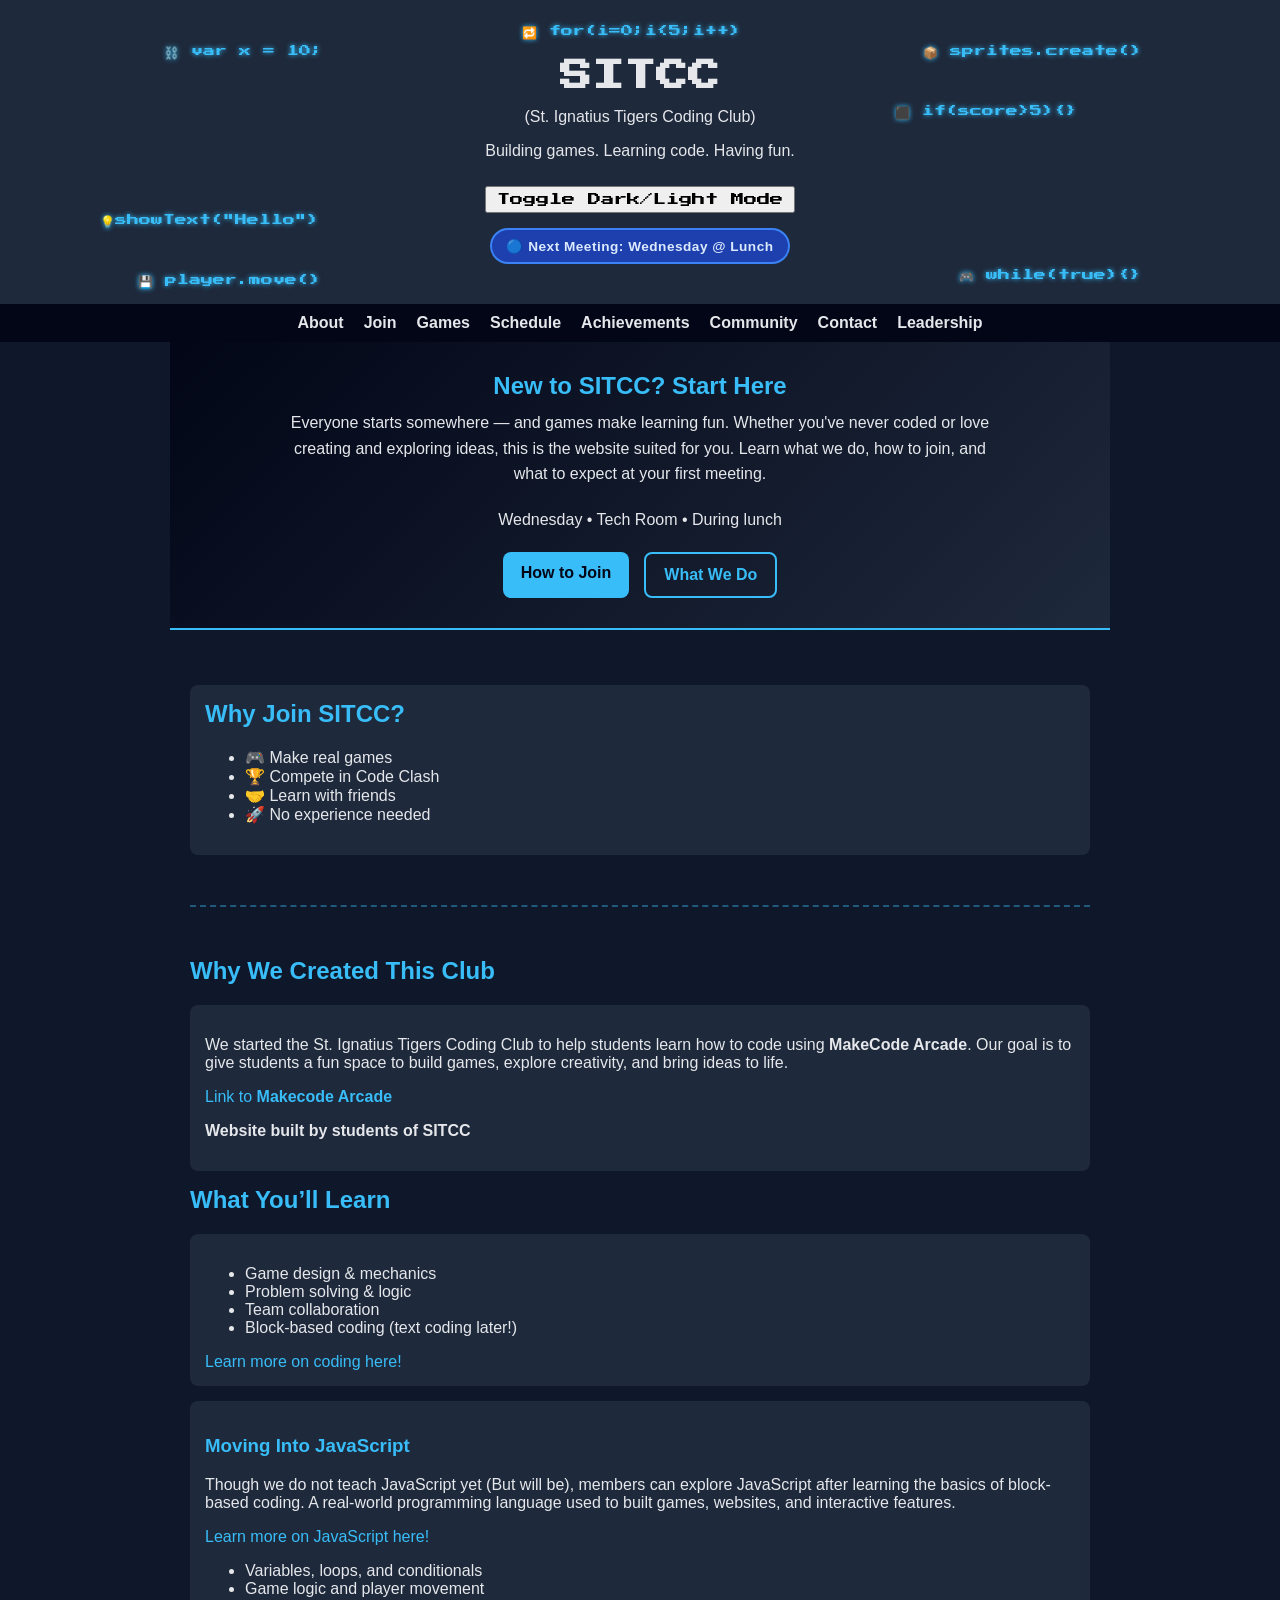
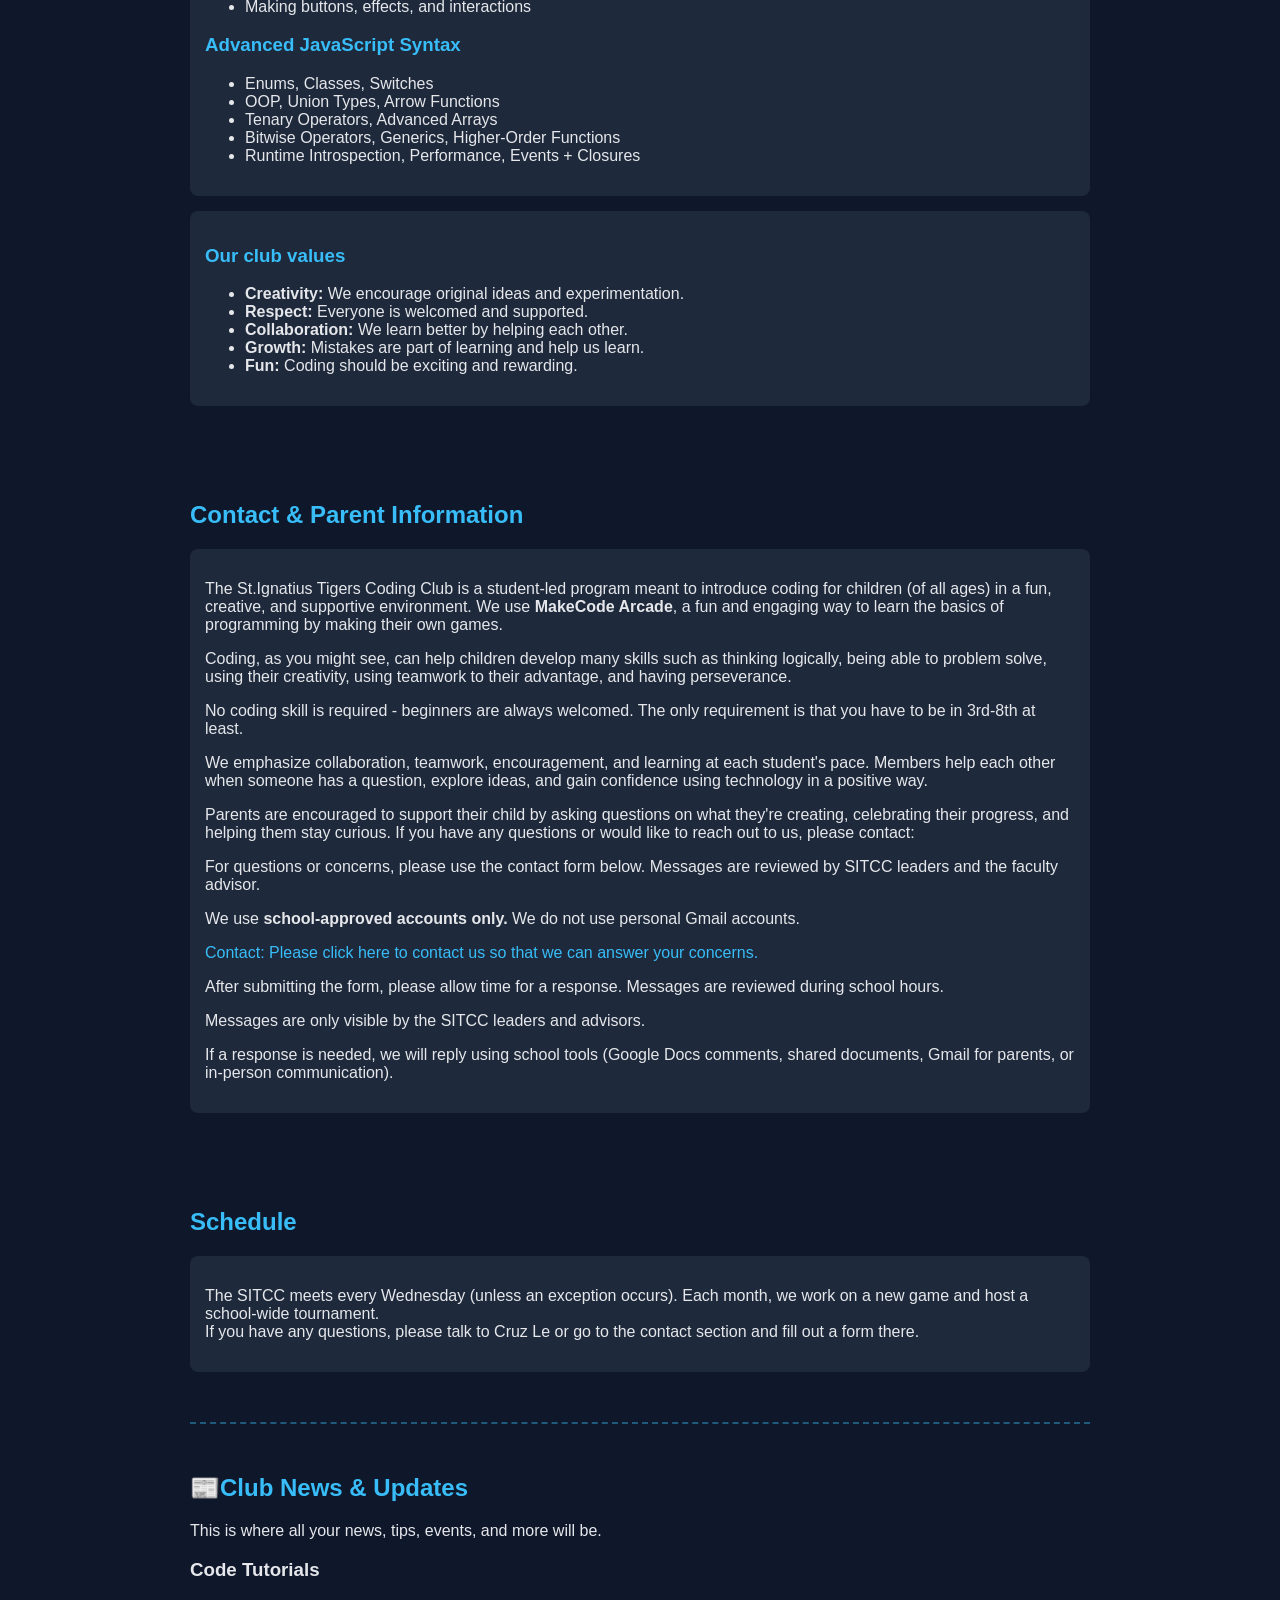
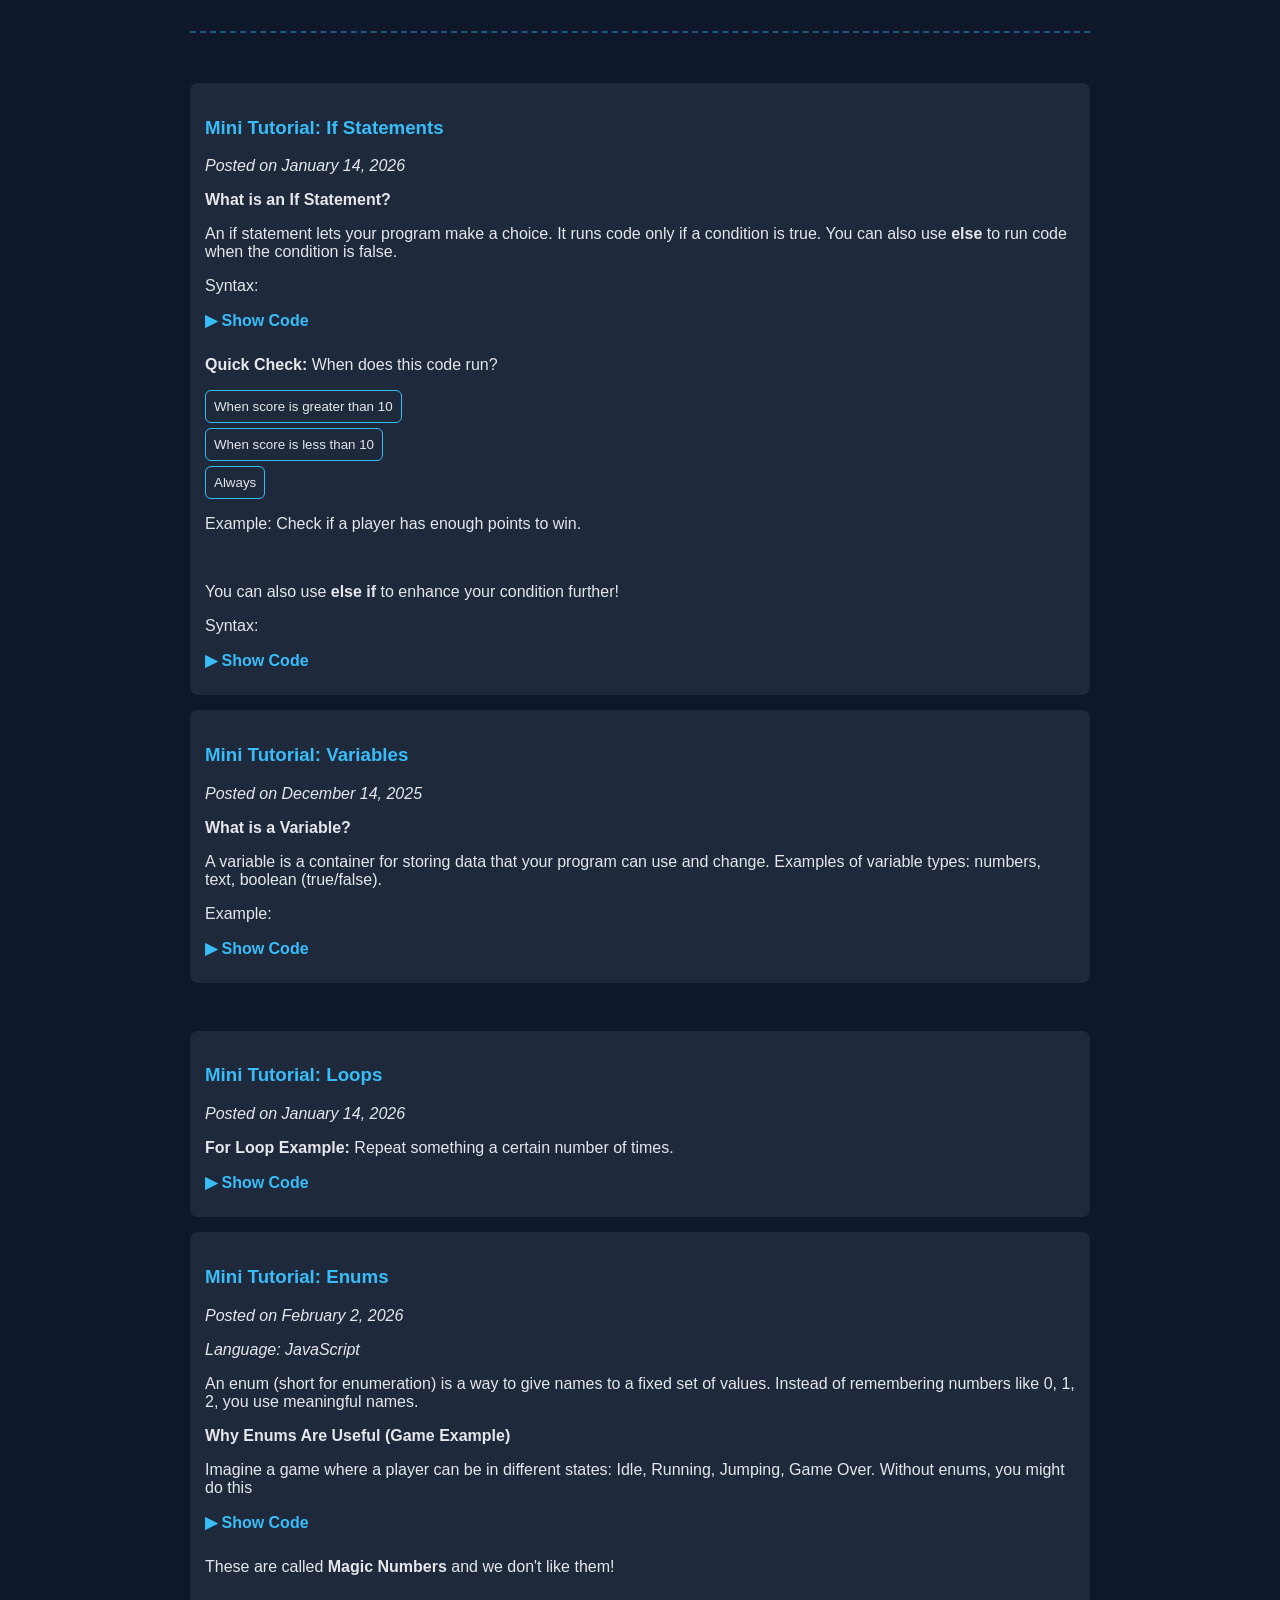
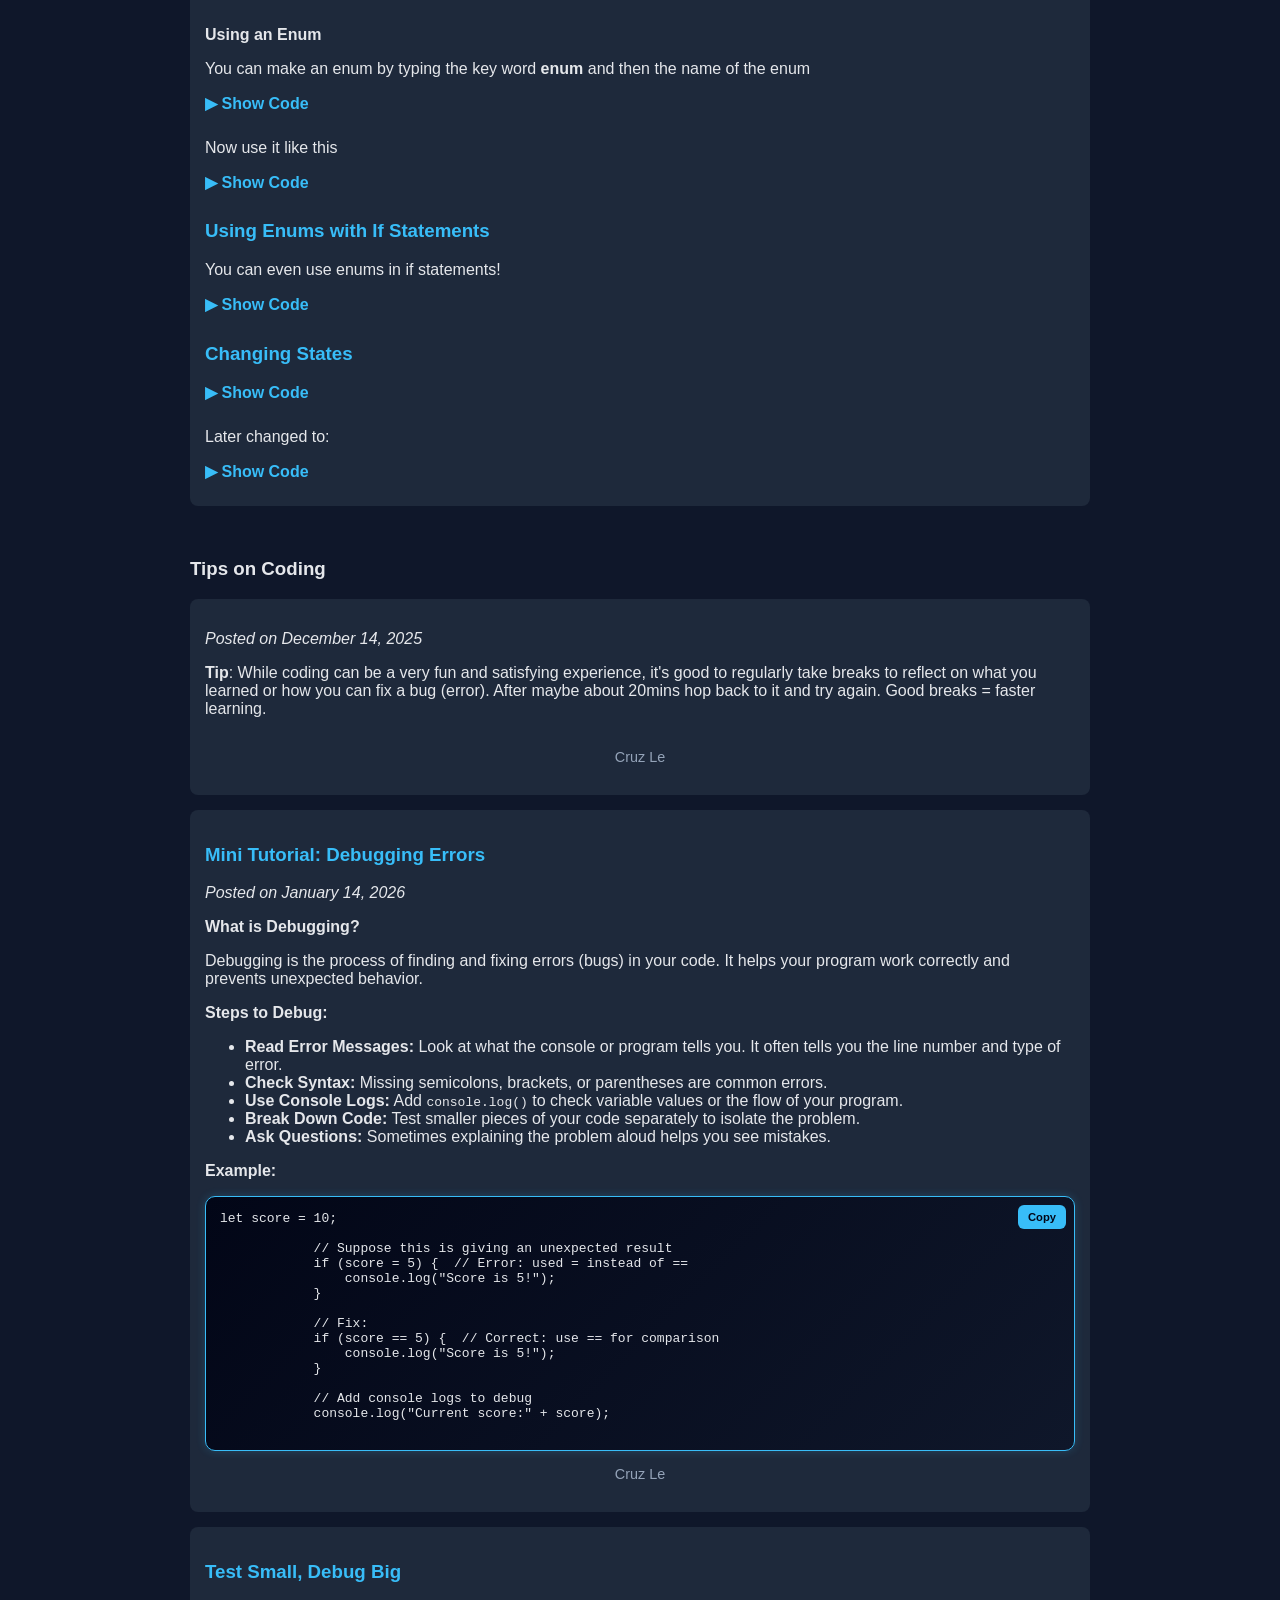
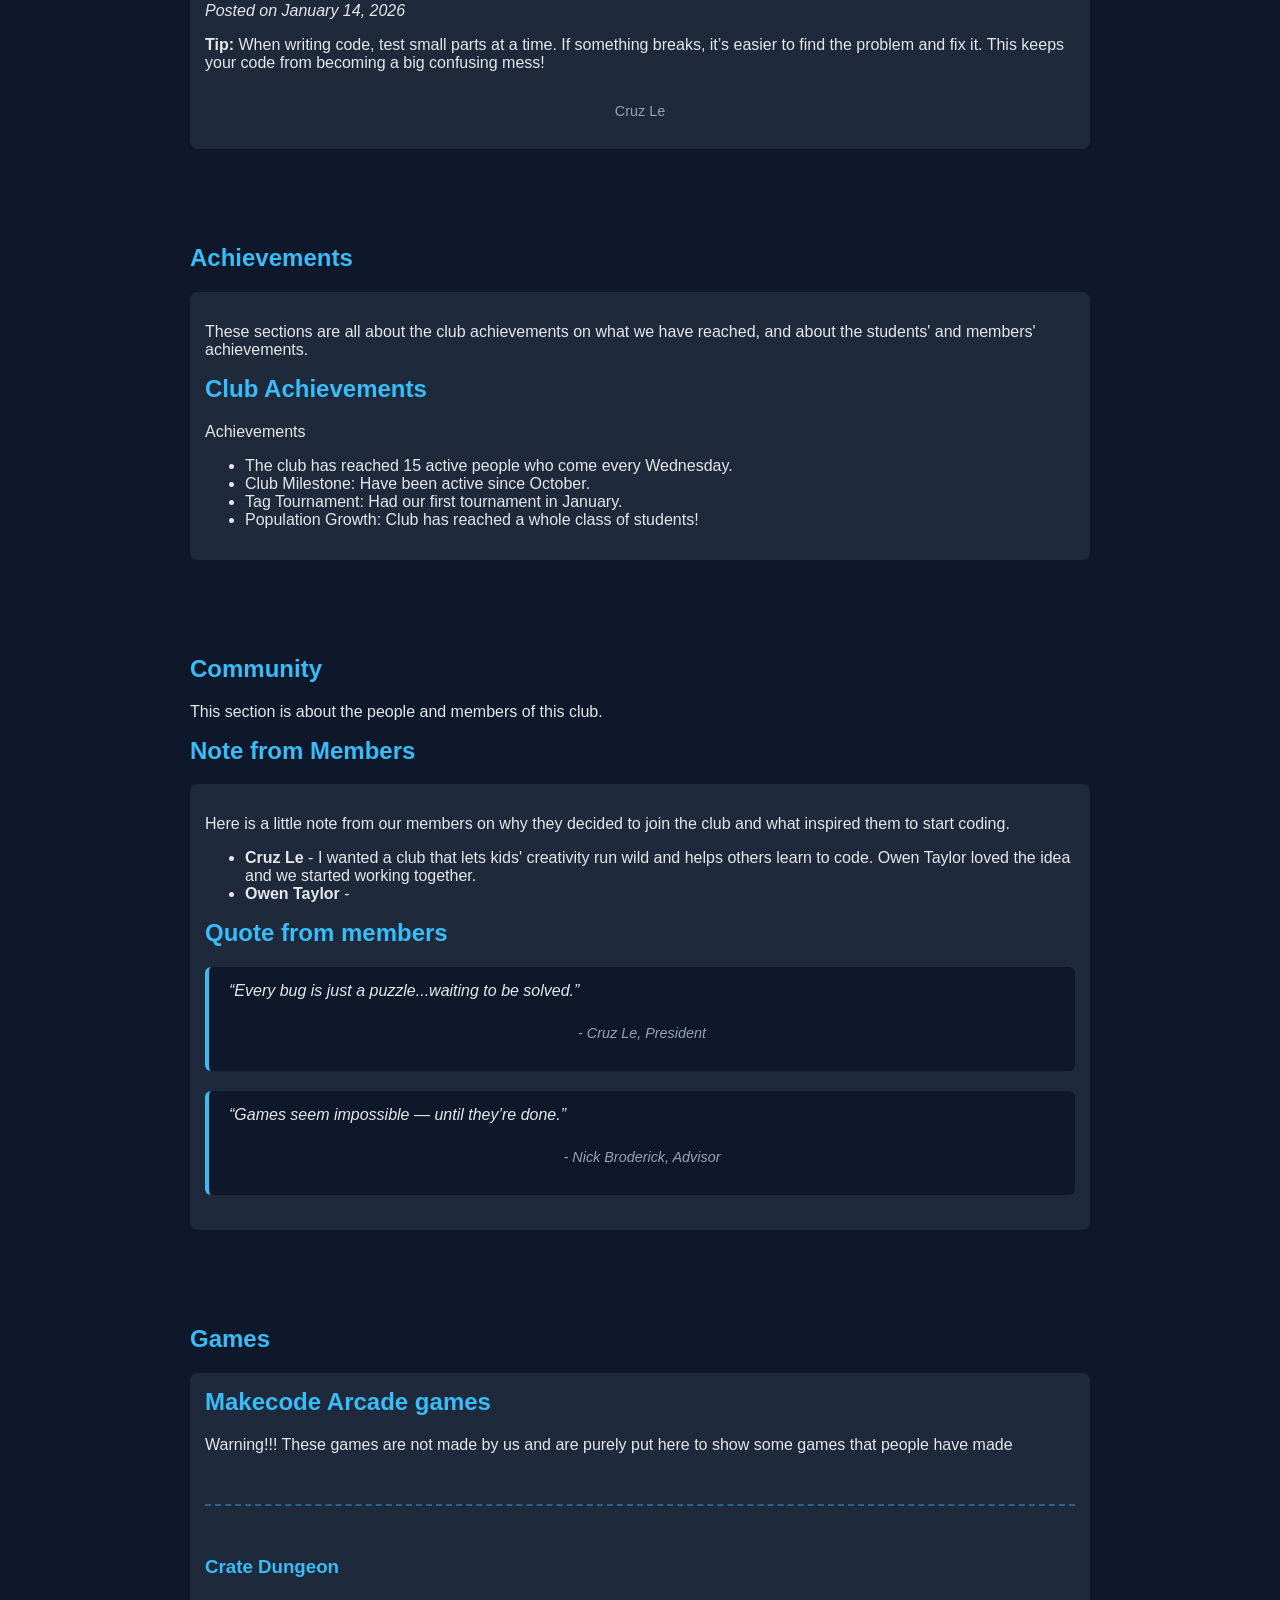
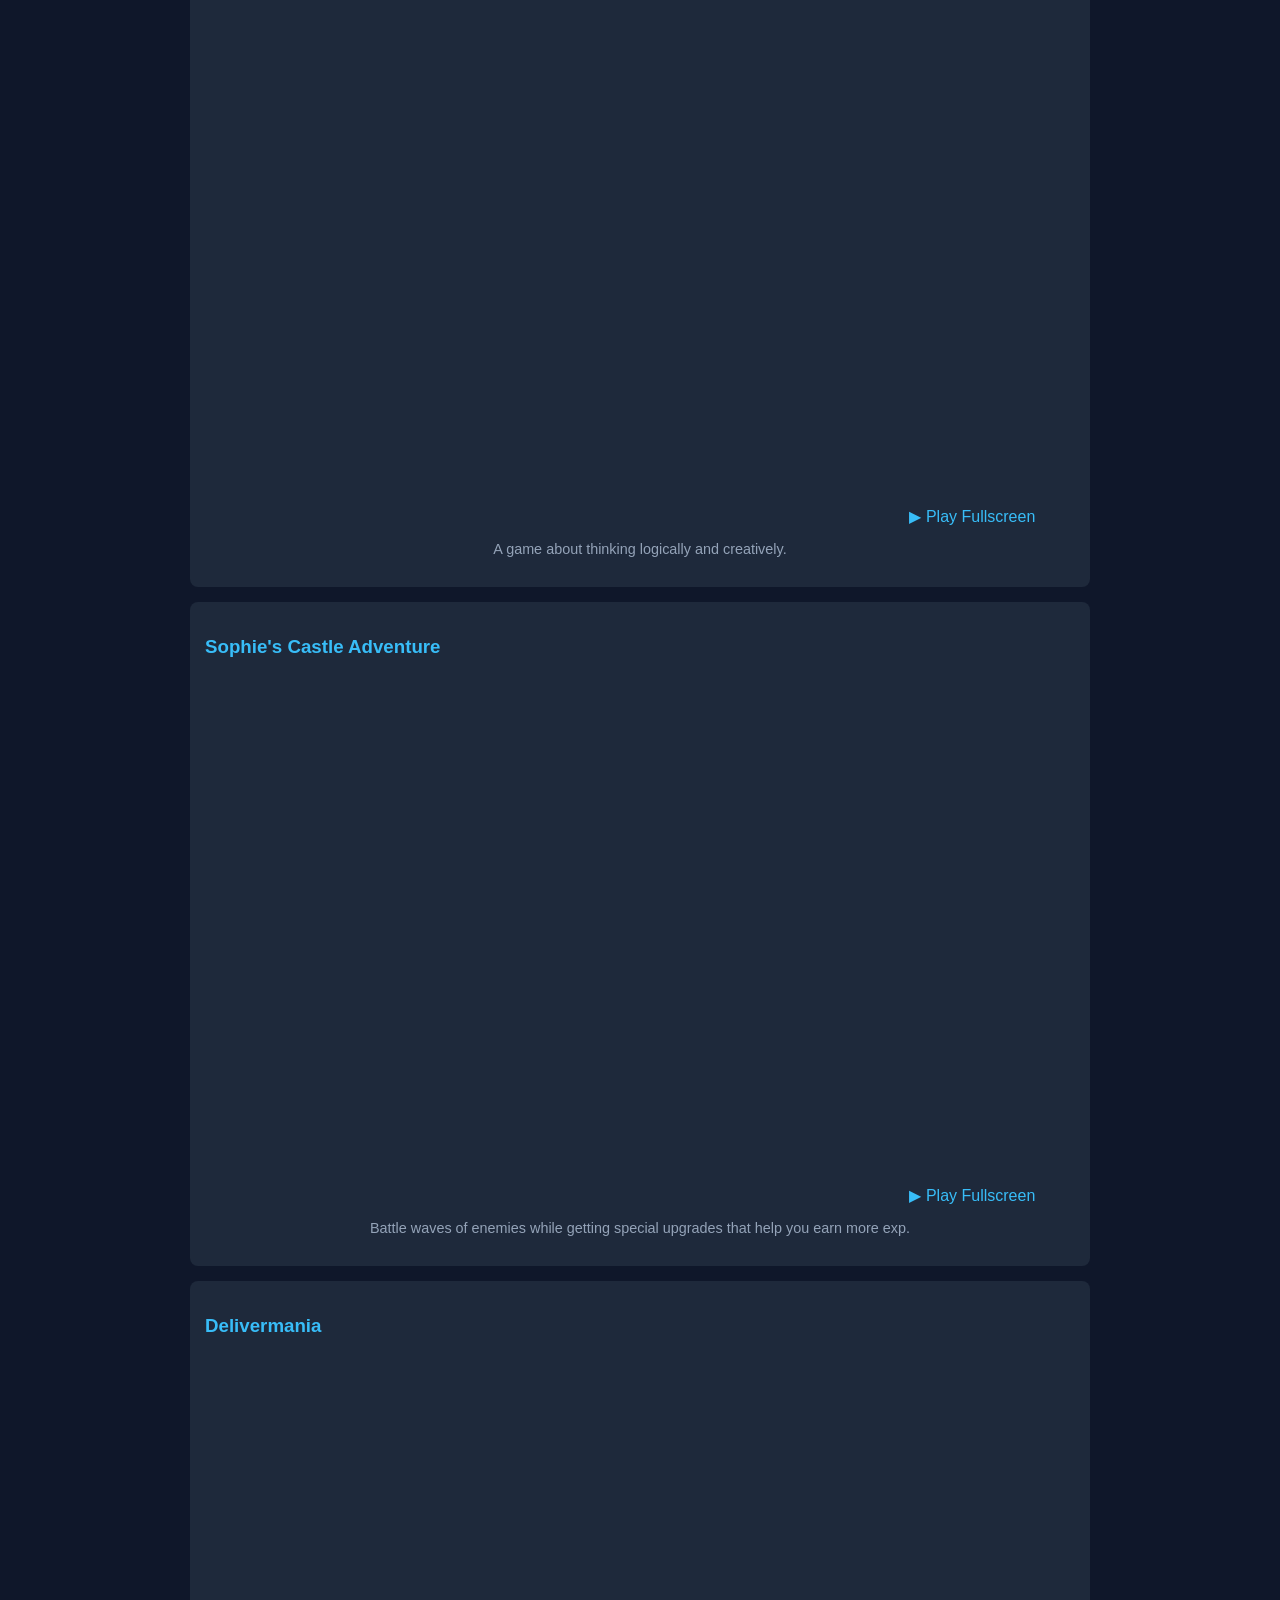
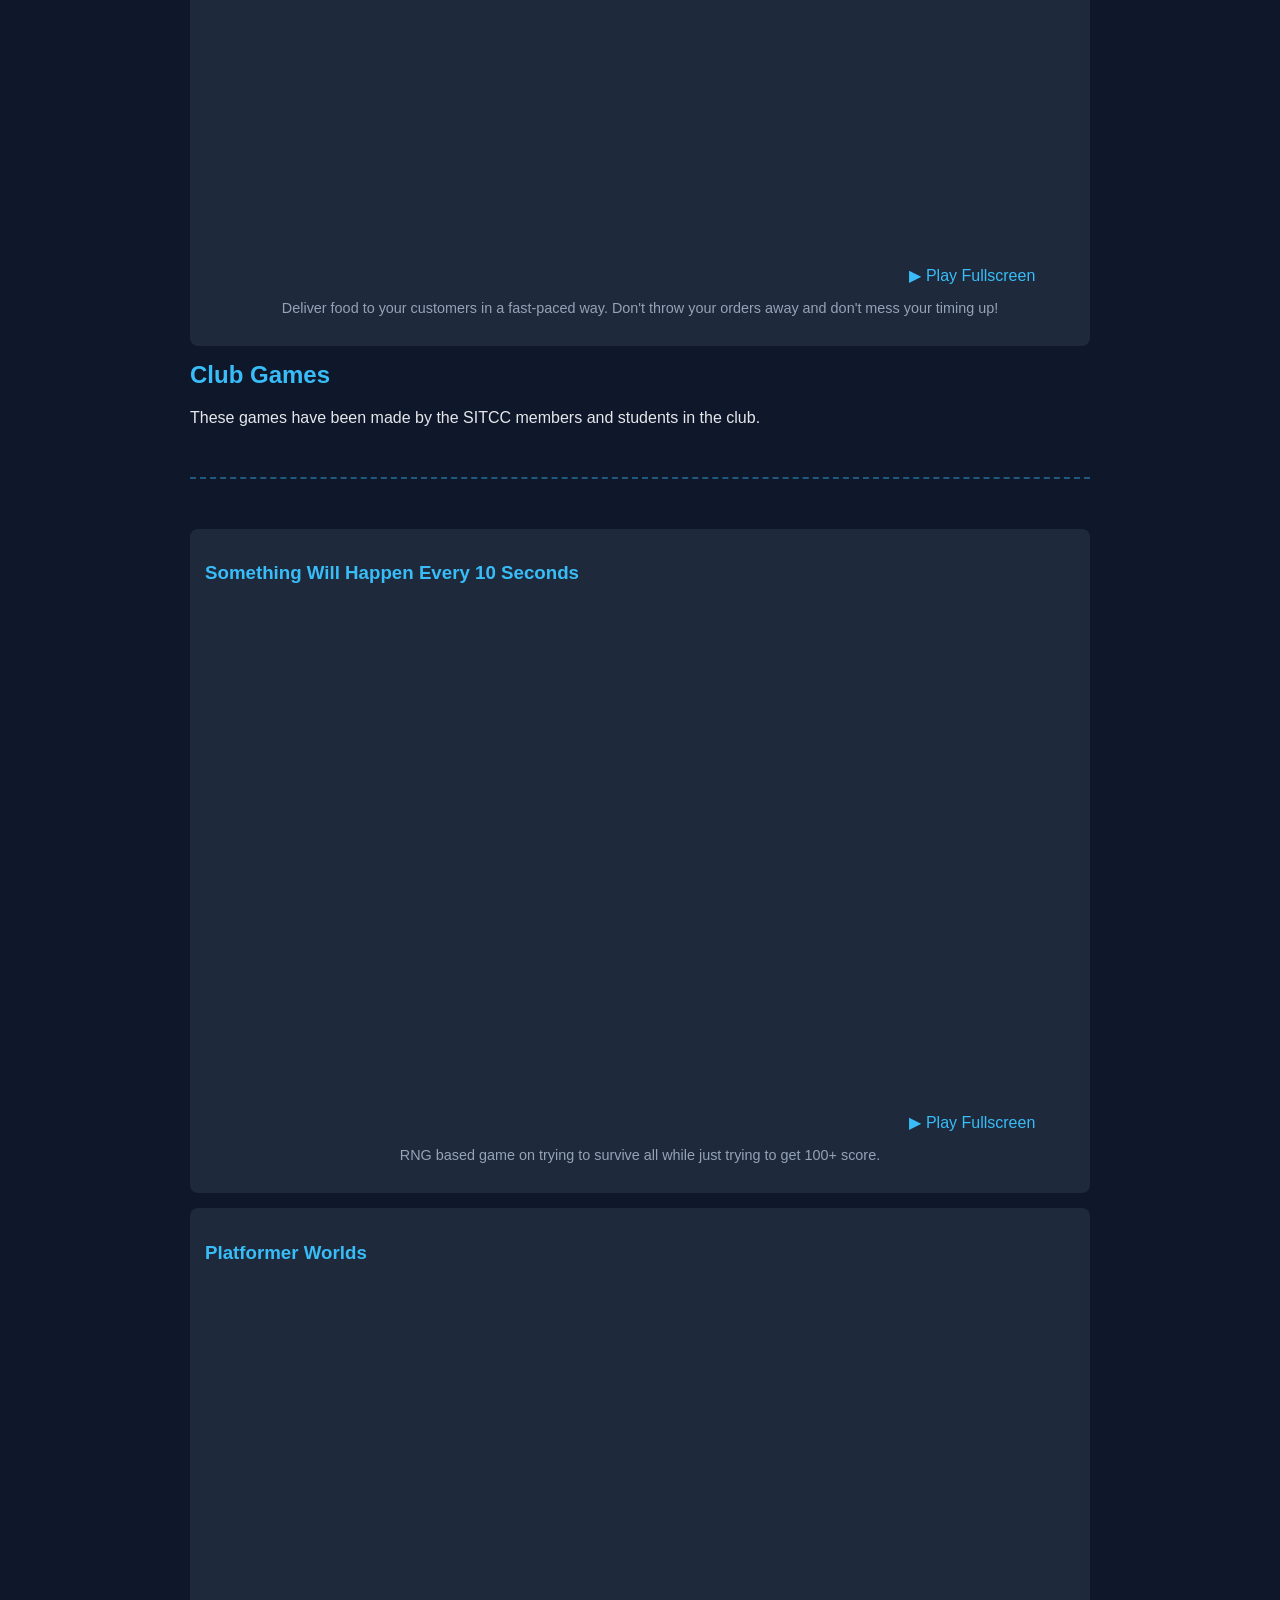
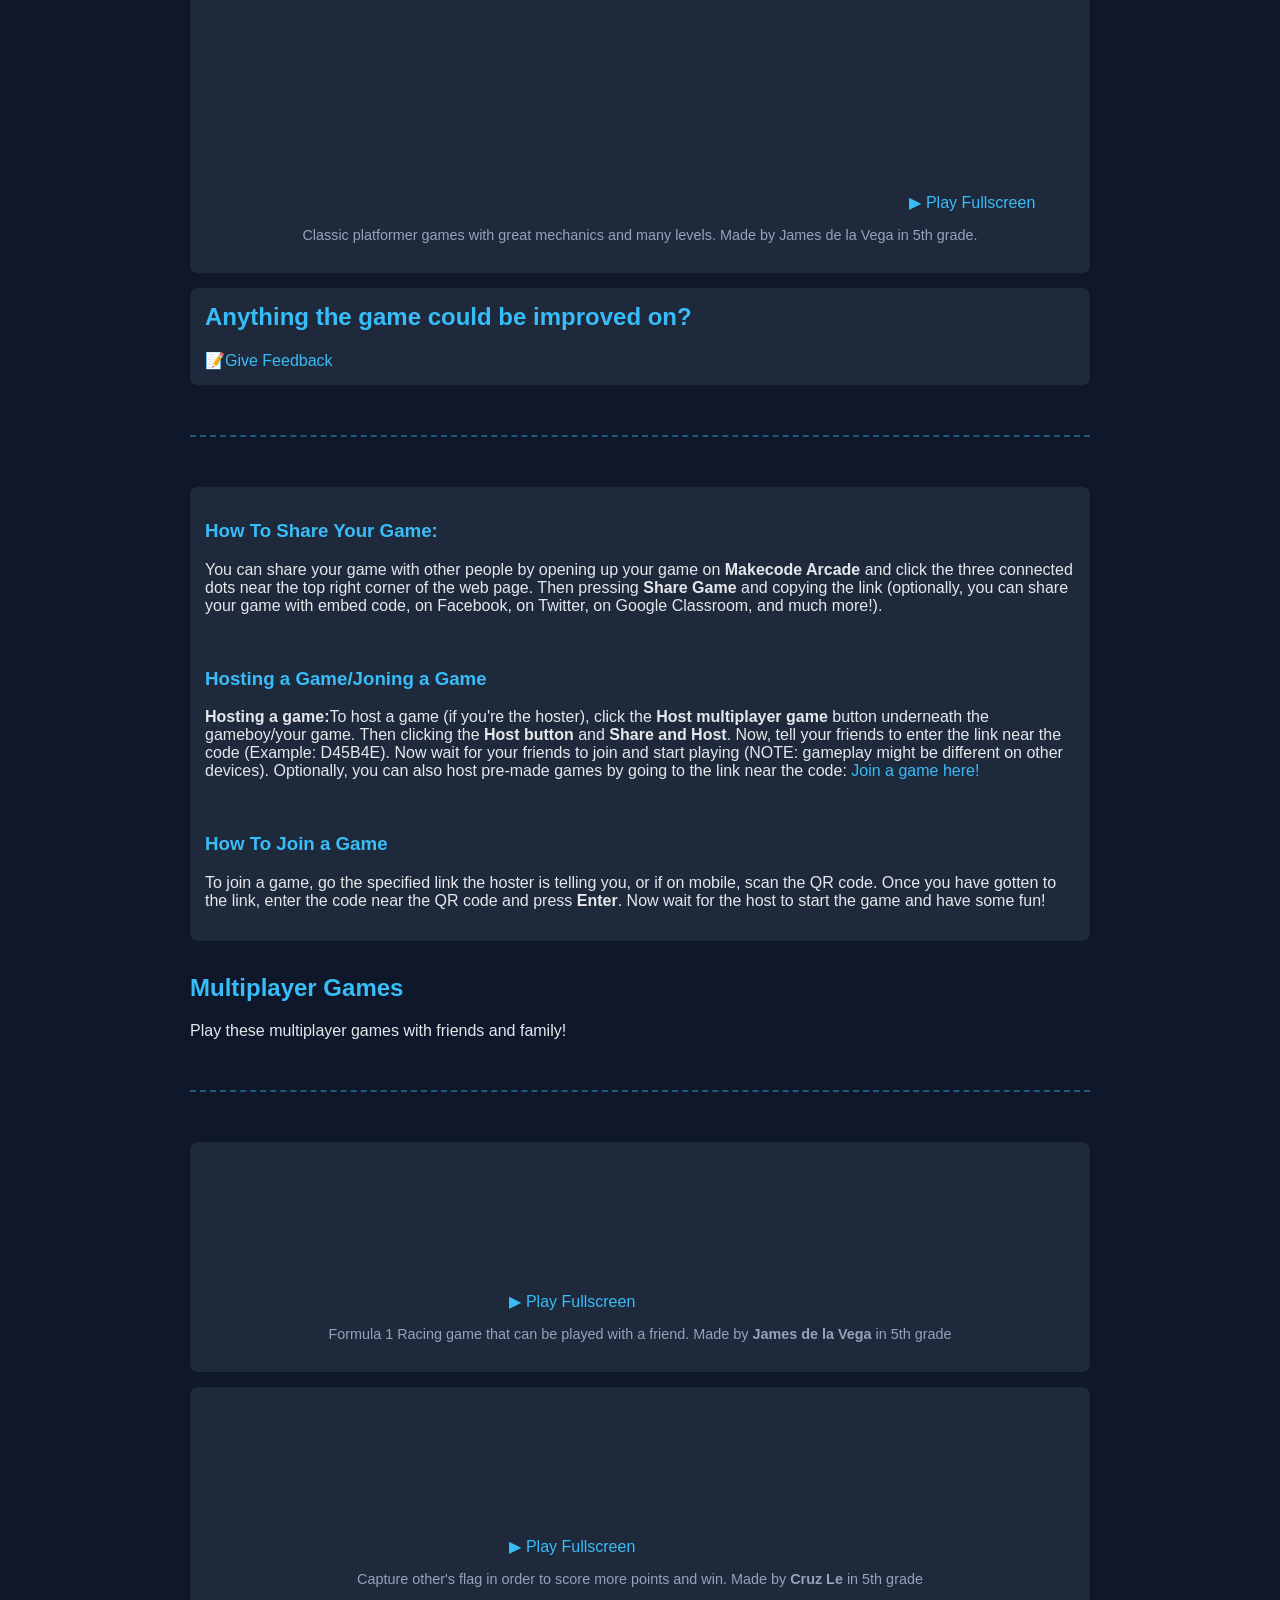
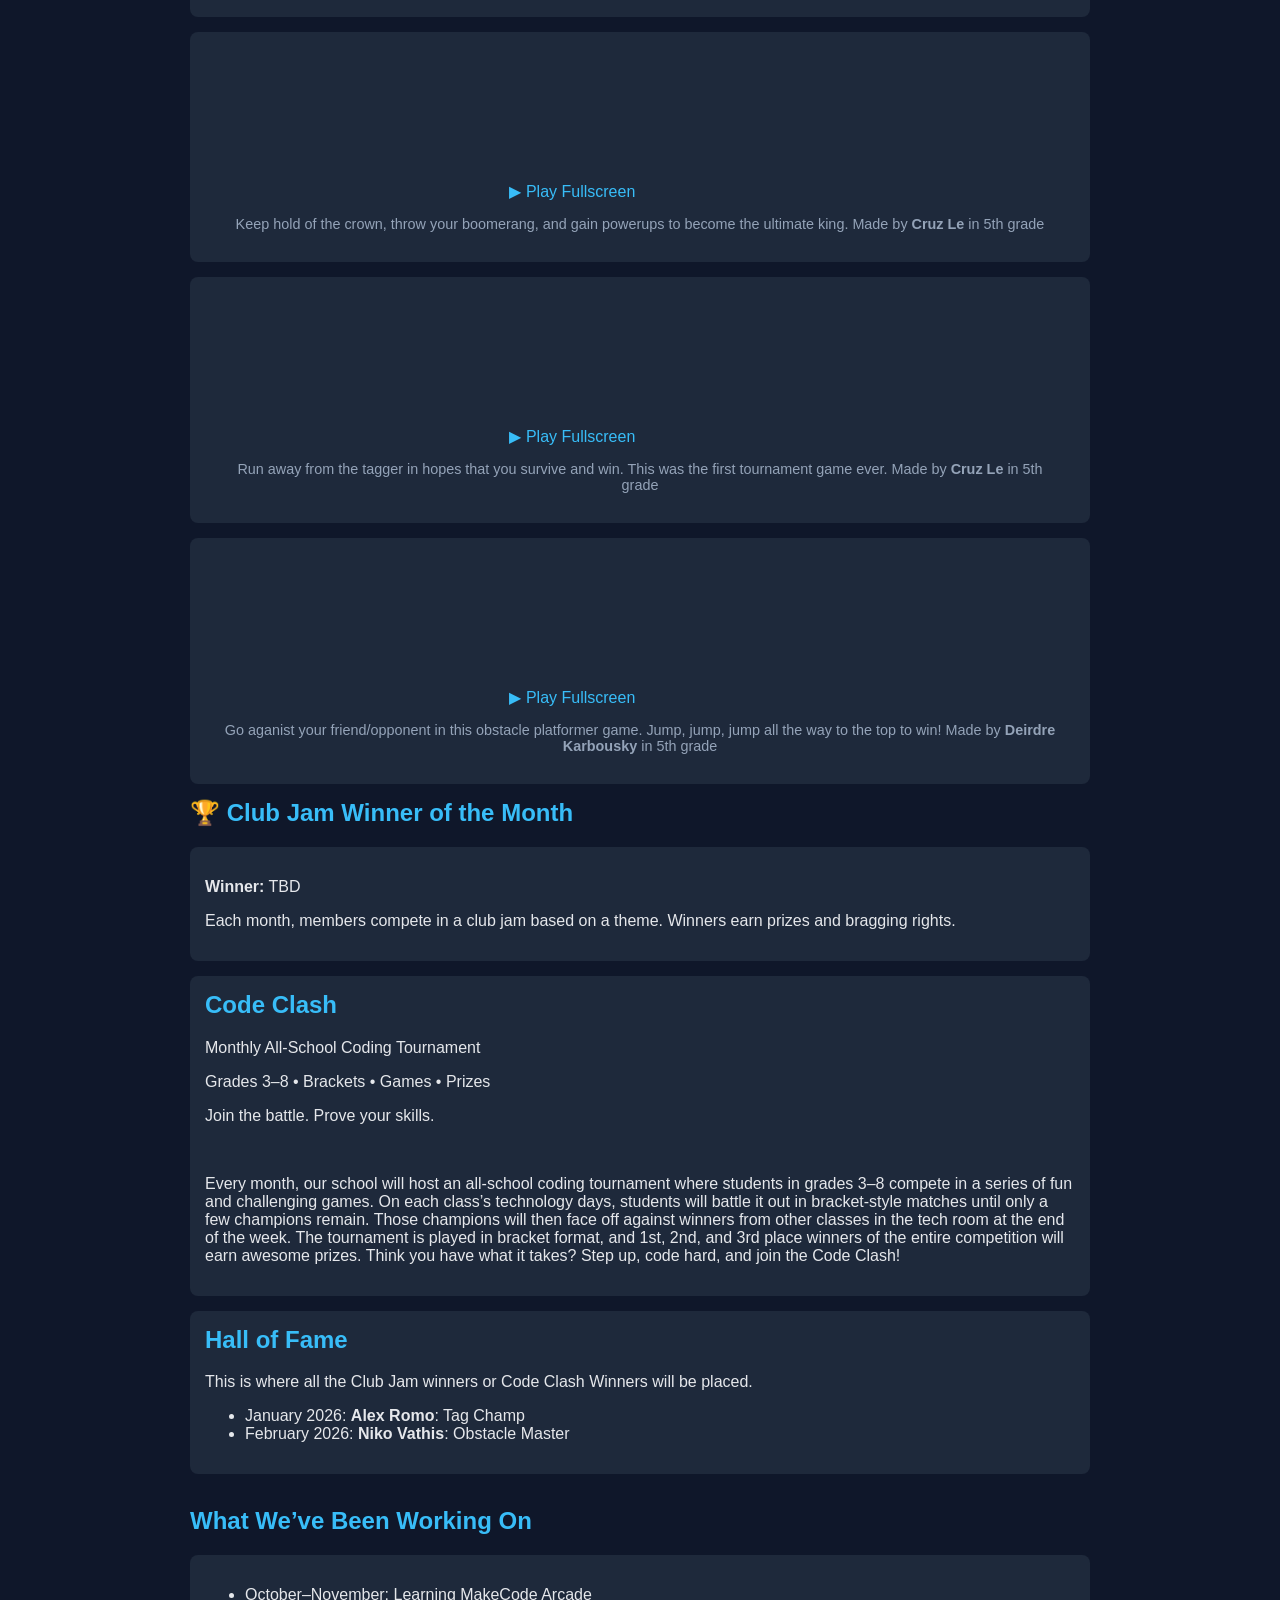
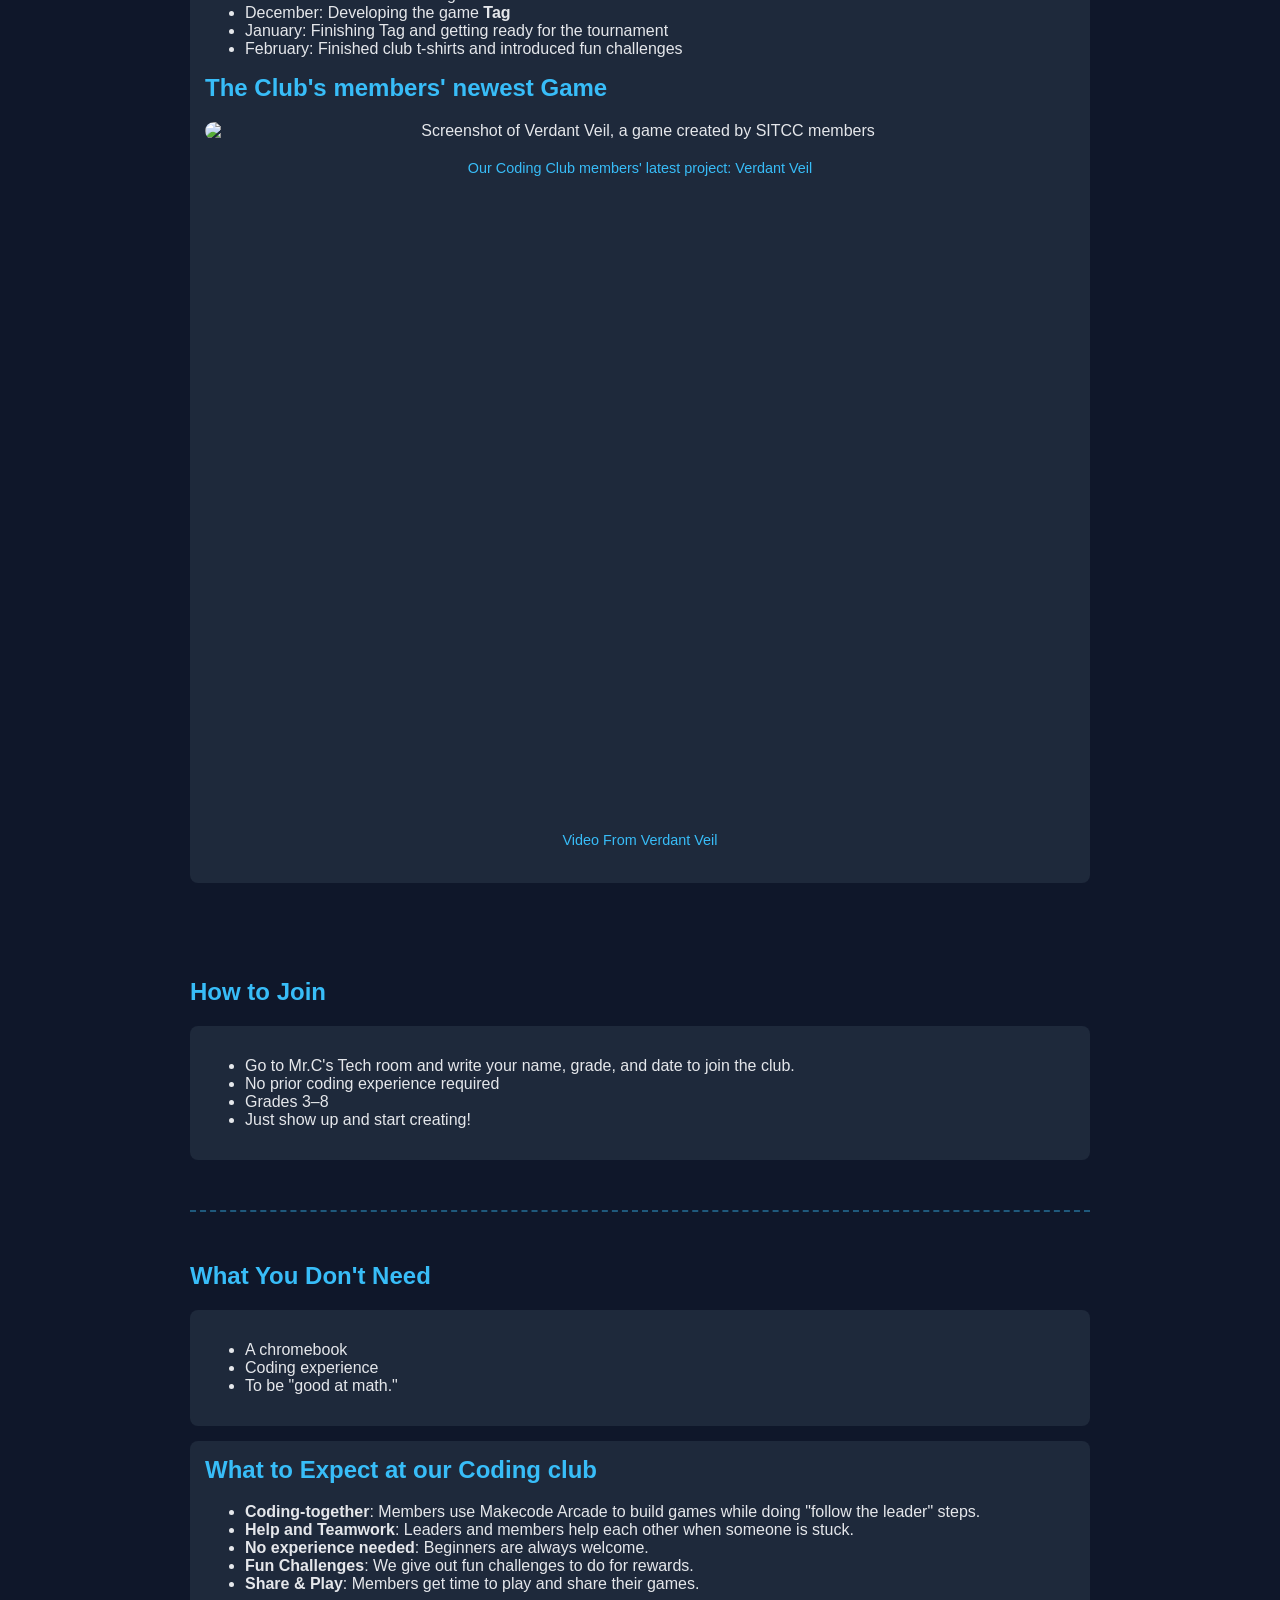
==== commit 9f545337: "Replace h5 with p for site subtitle" ====
--- a/index.html
+++ b/index.html
@@ -115,7 +115,7 @@
      
 
       <h1>SITCC</h1>
-      <h5>(St. Ignatius Tigers Coding Club)</h5>
+      <p class="site-subtitle">(St. Ignatius Tigers Coding Club)</p>
       <p>Building games. Learning code. Having fun.</p>
       
       <!-- Floating code blocks -->
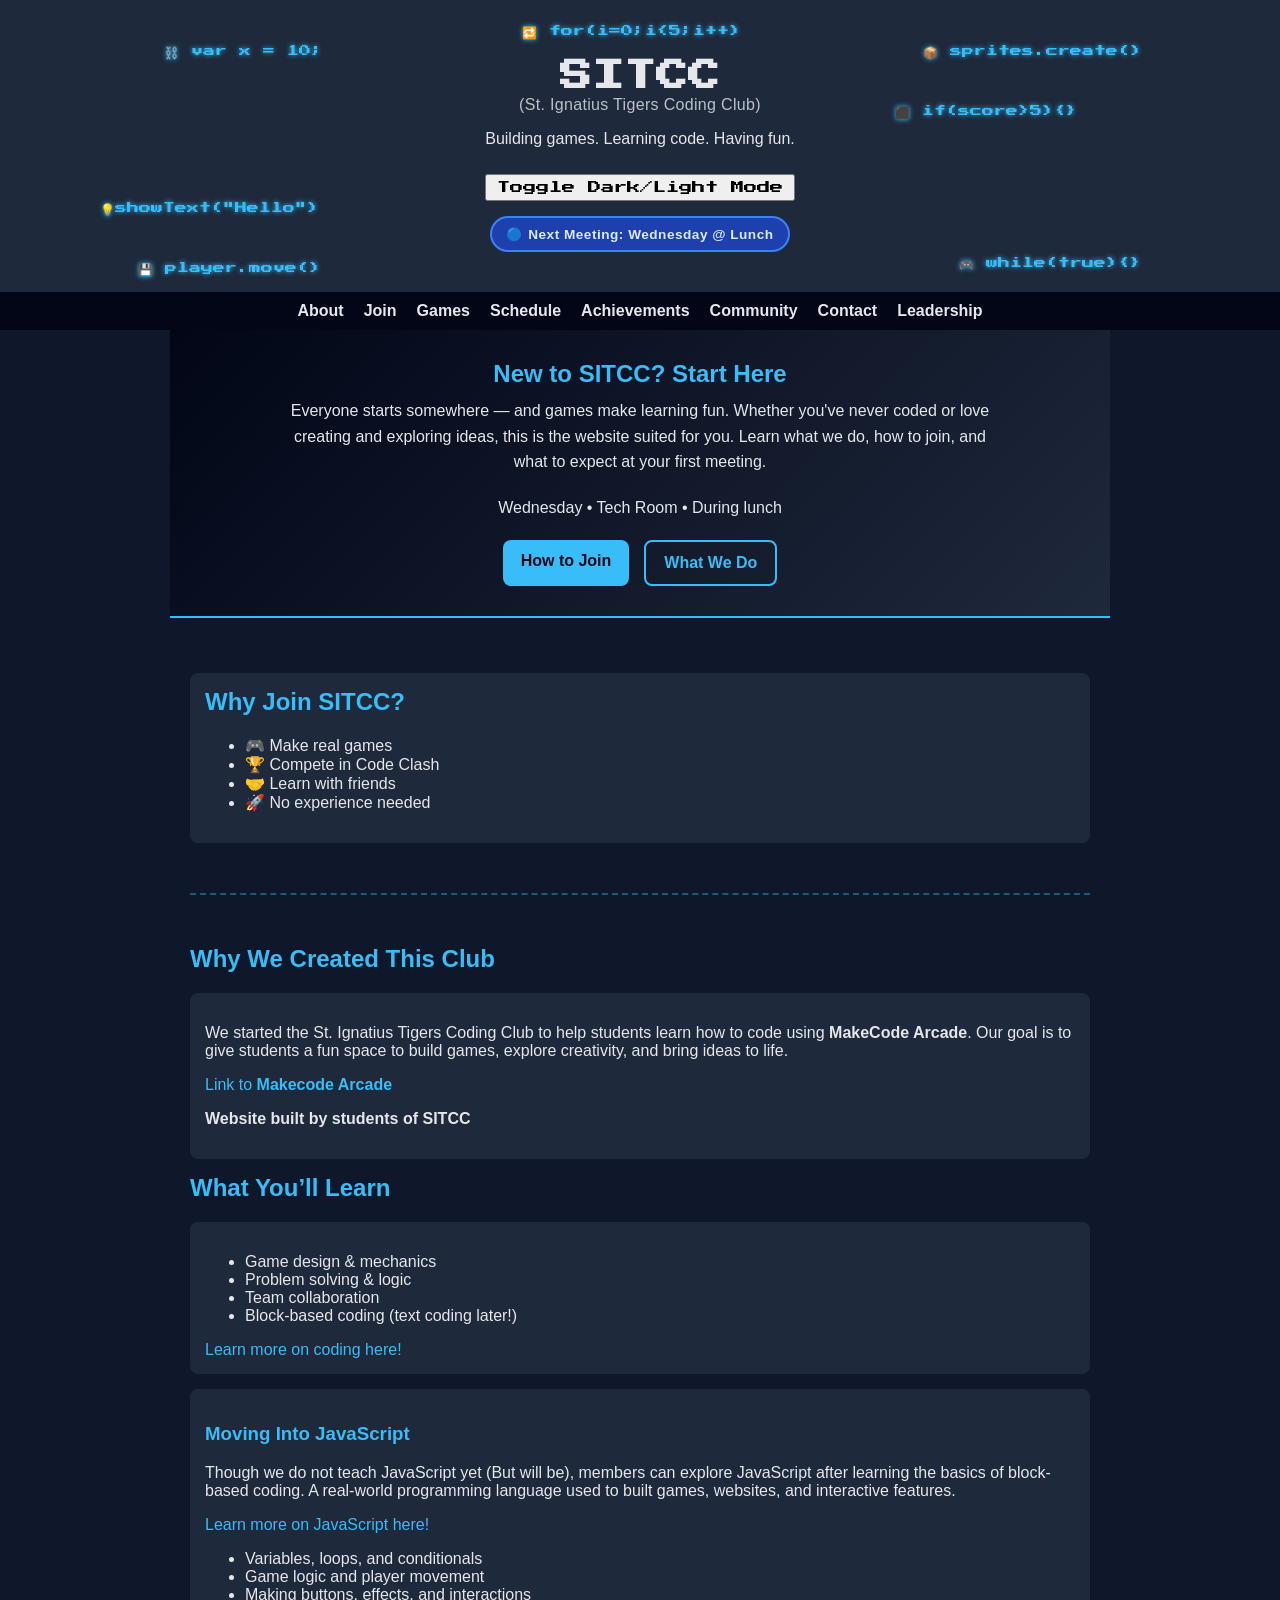
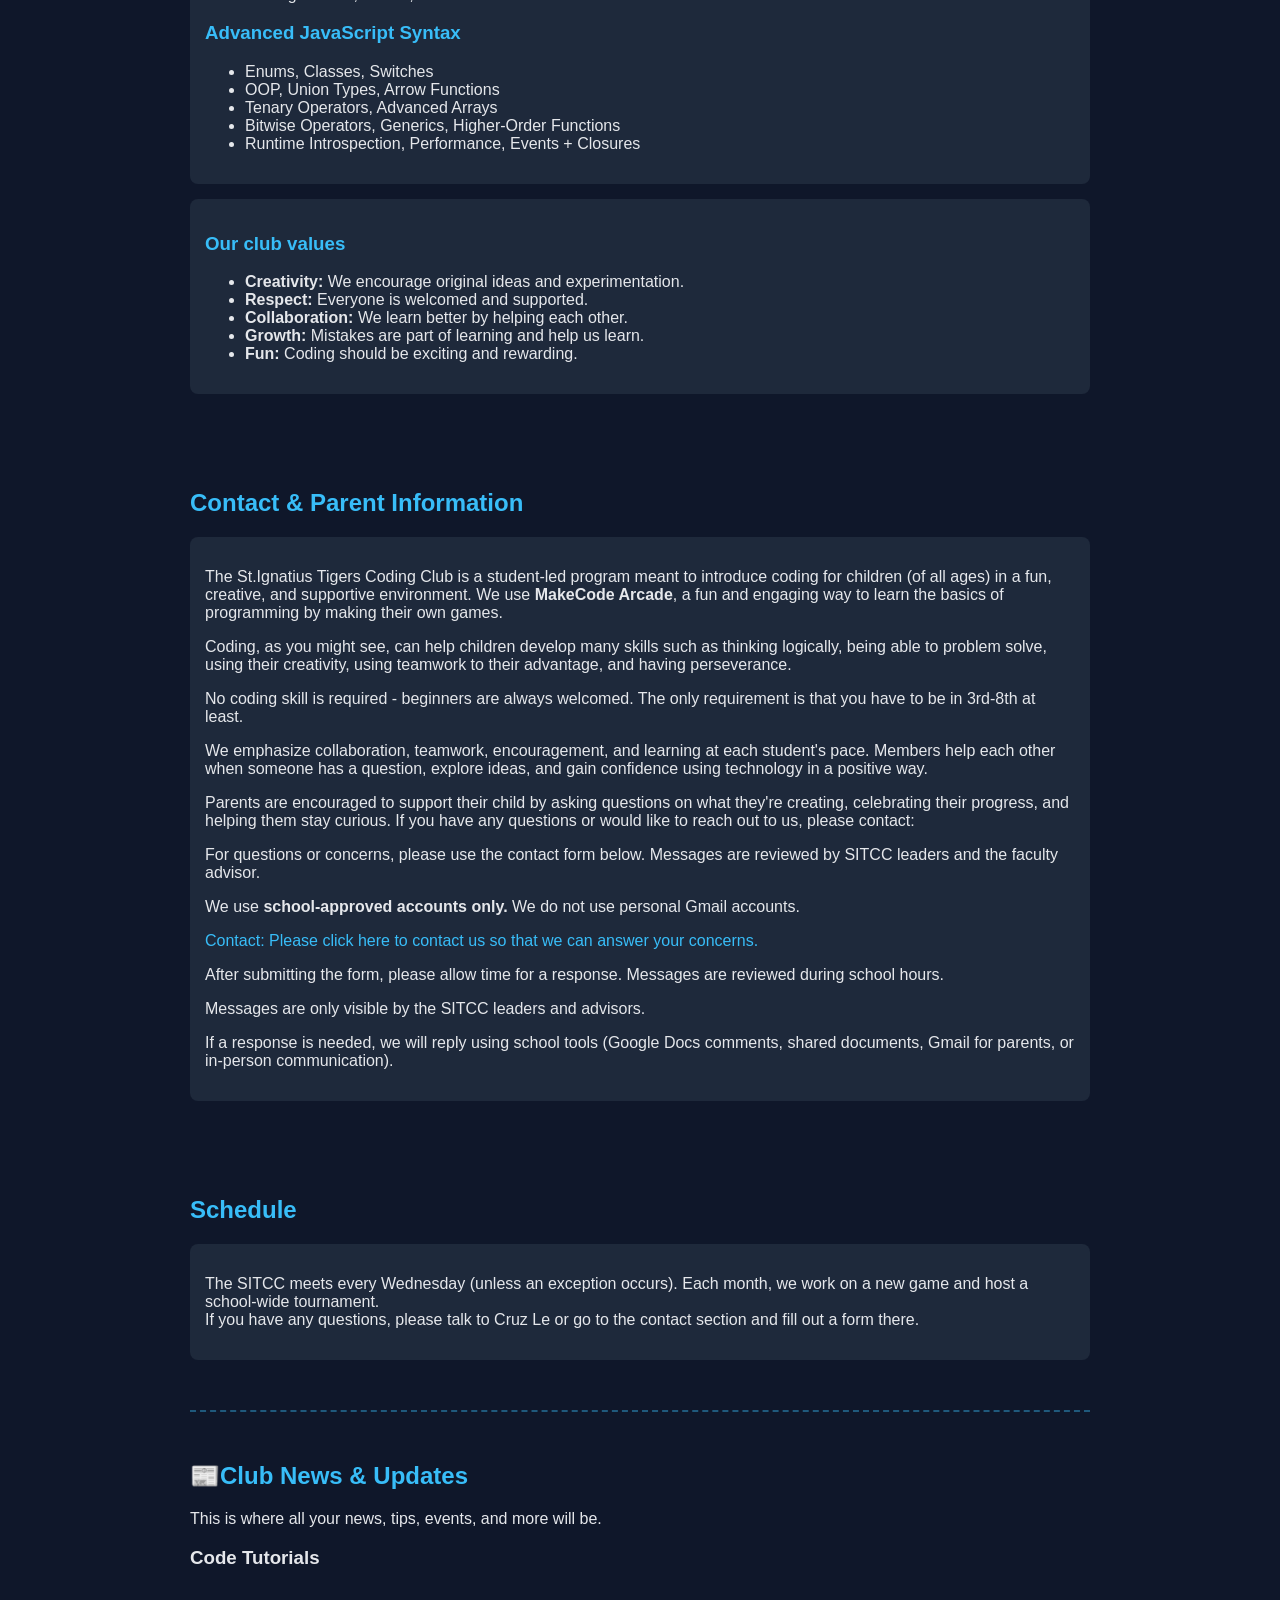
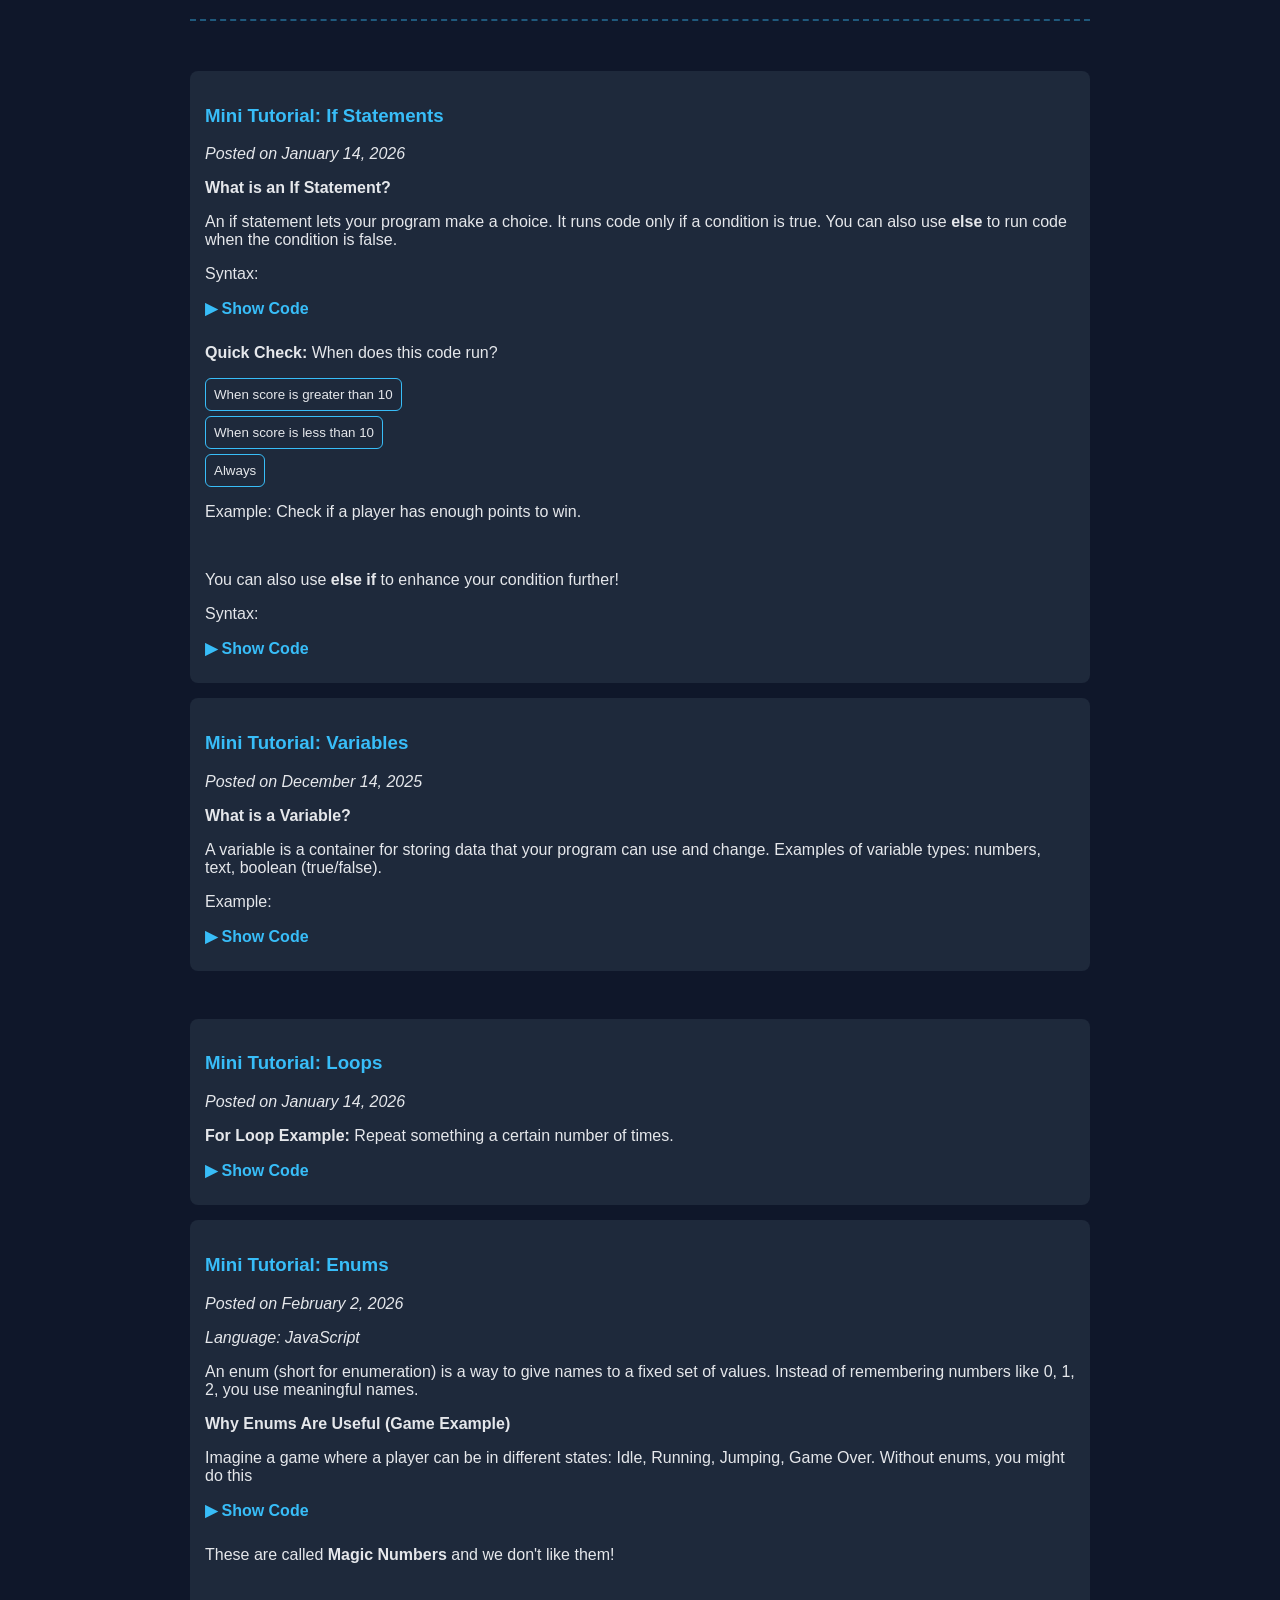
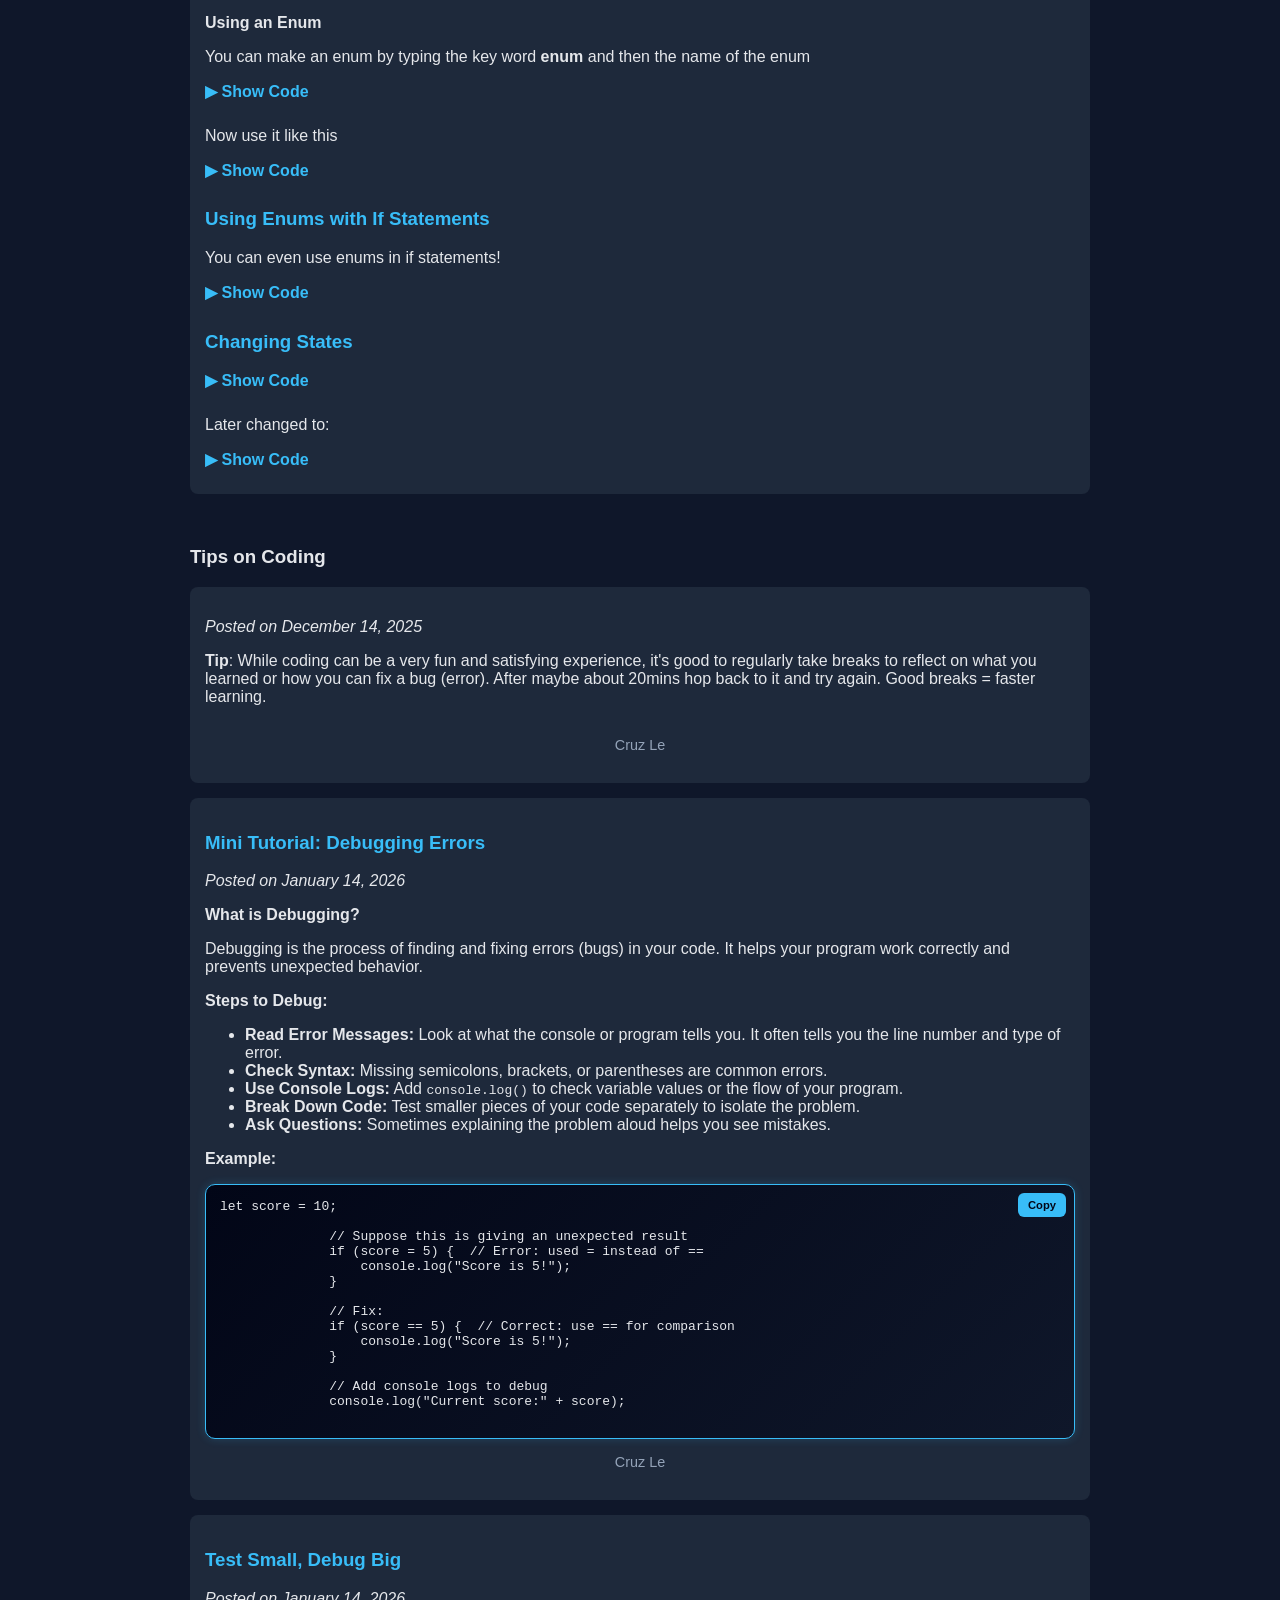
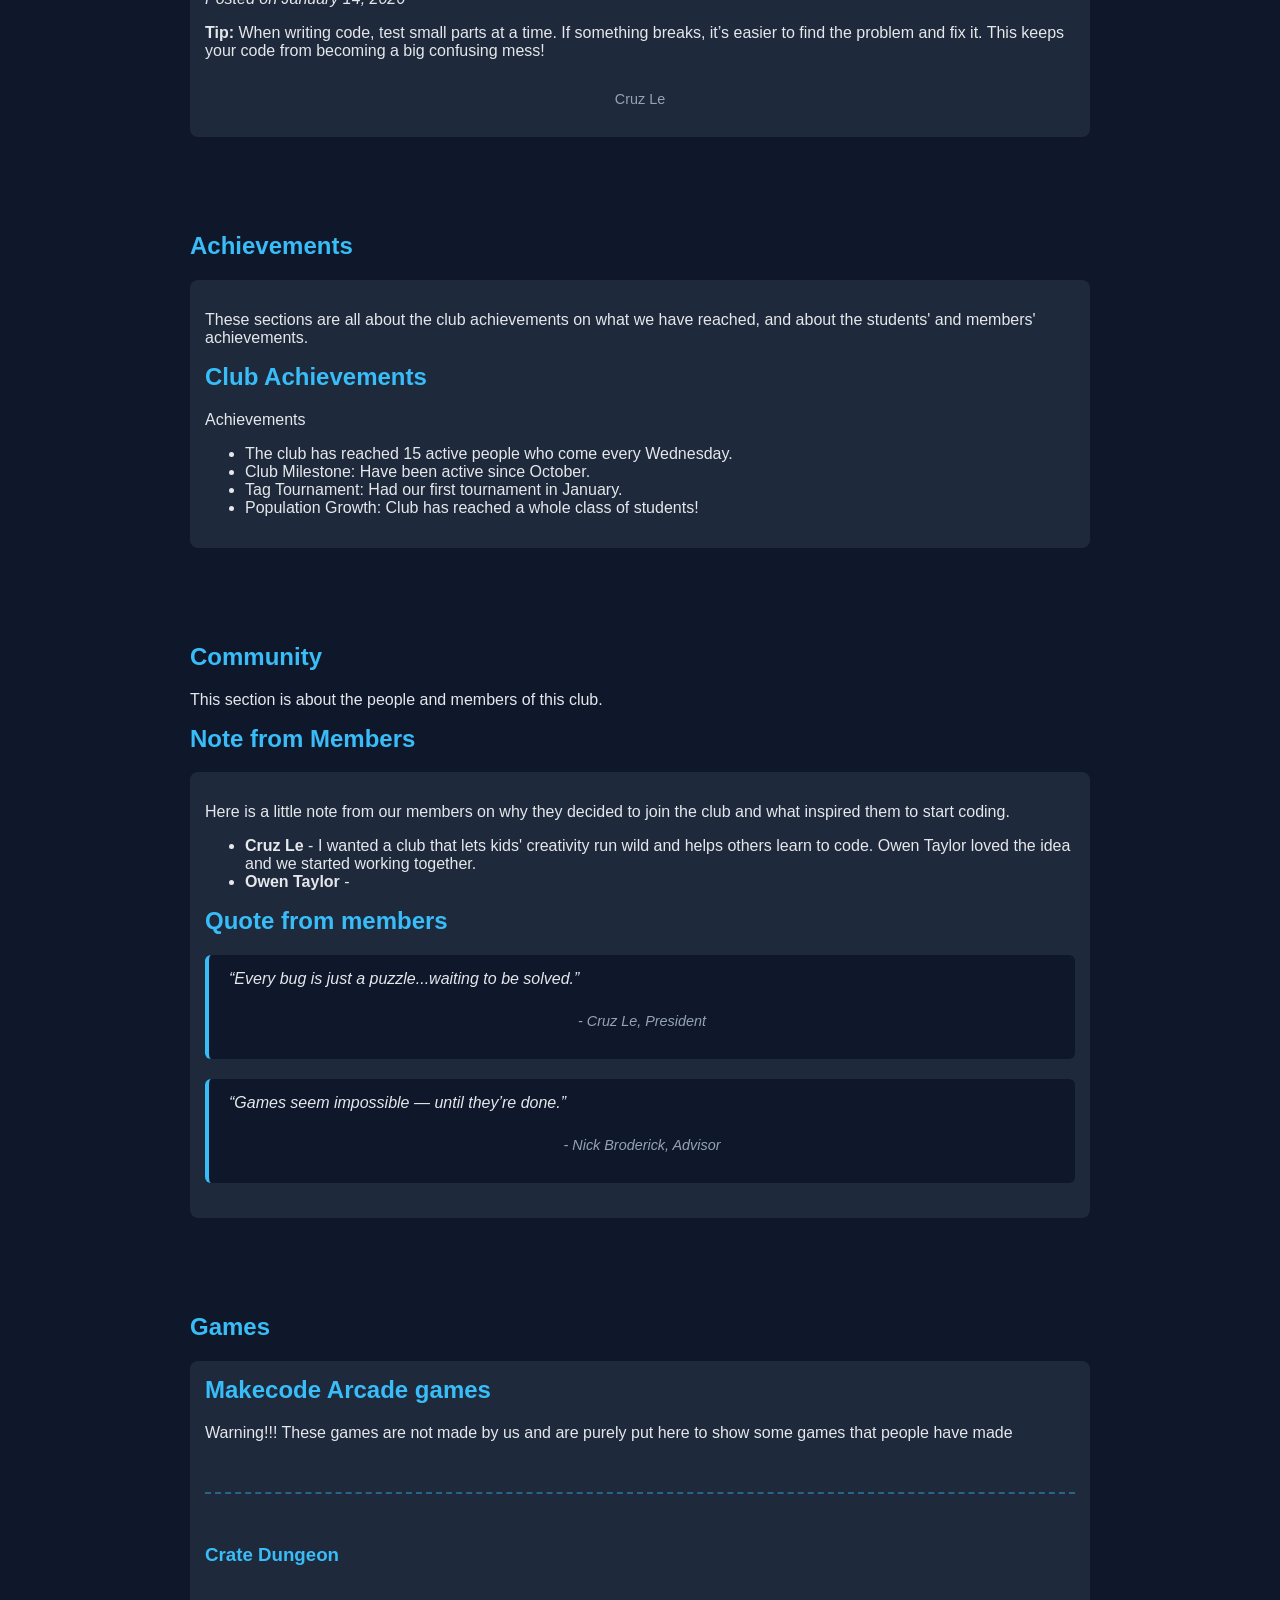
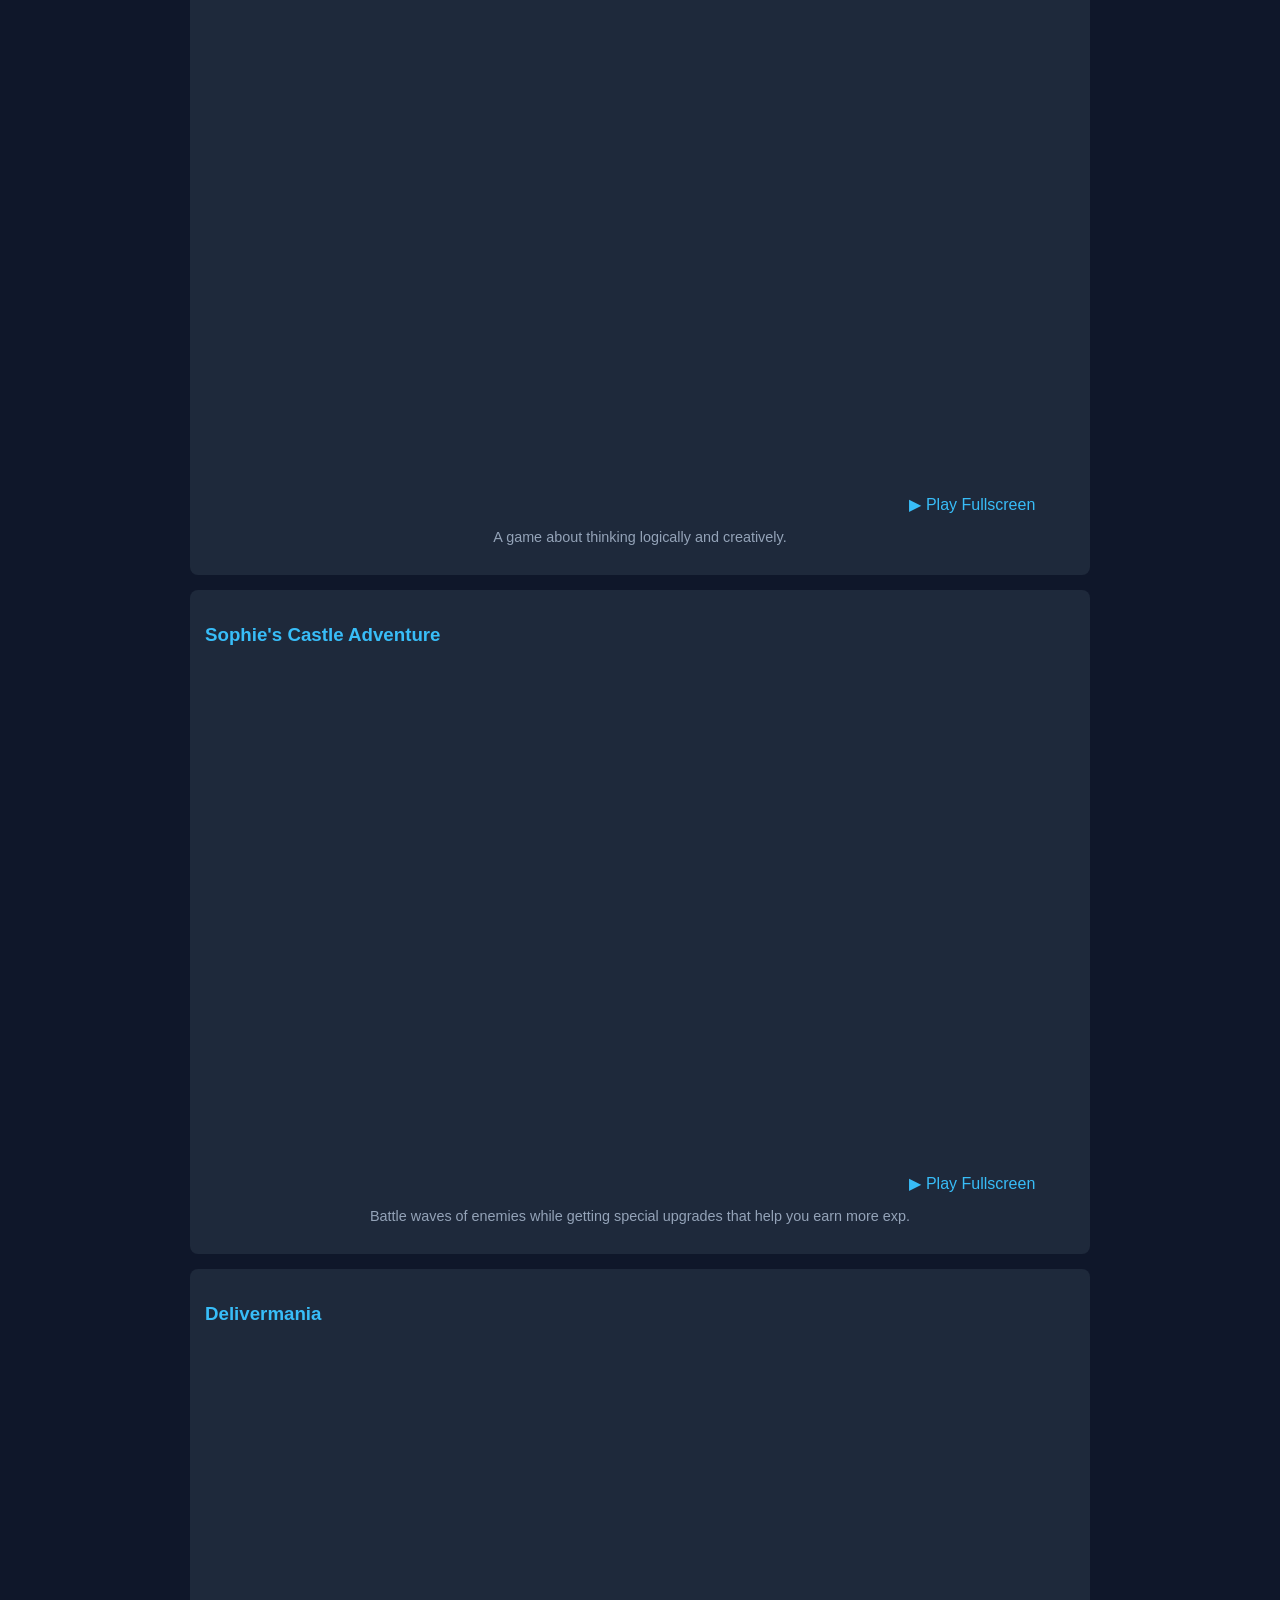
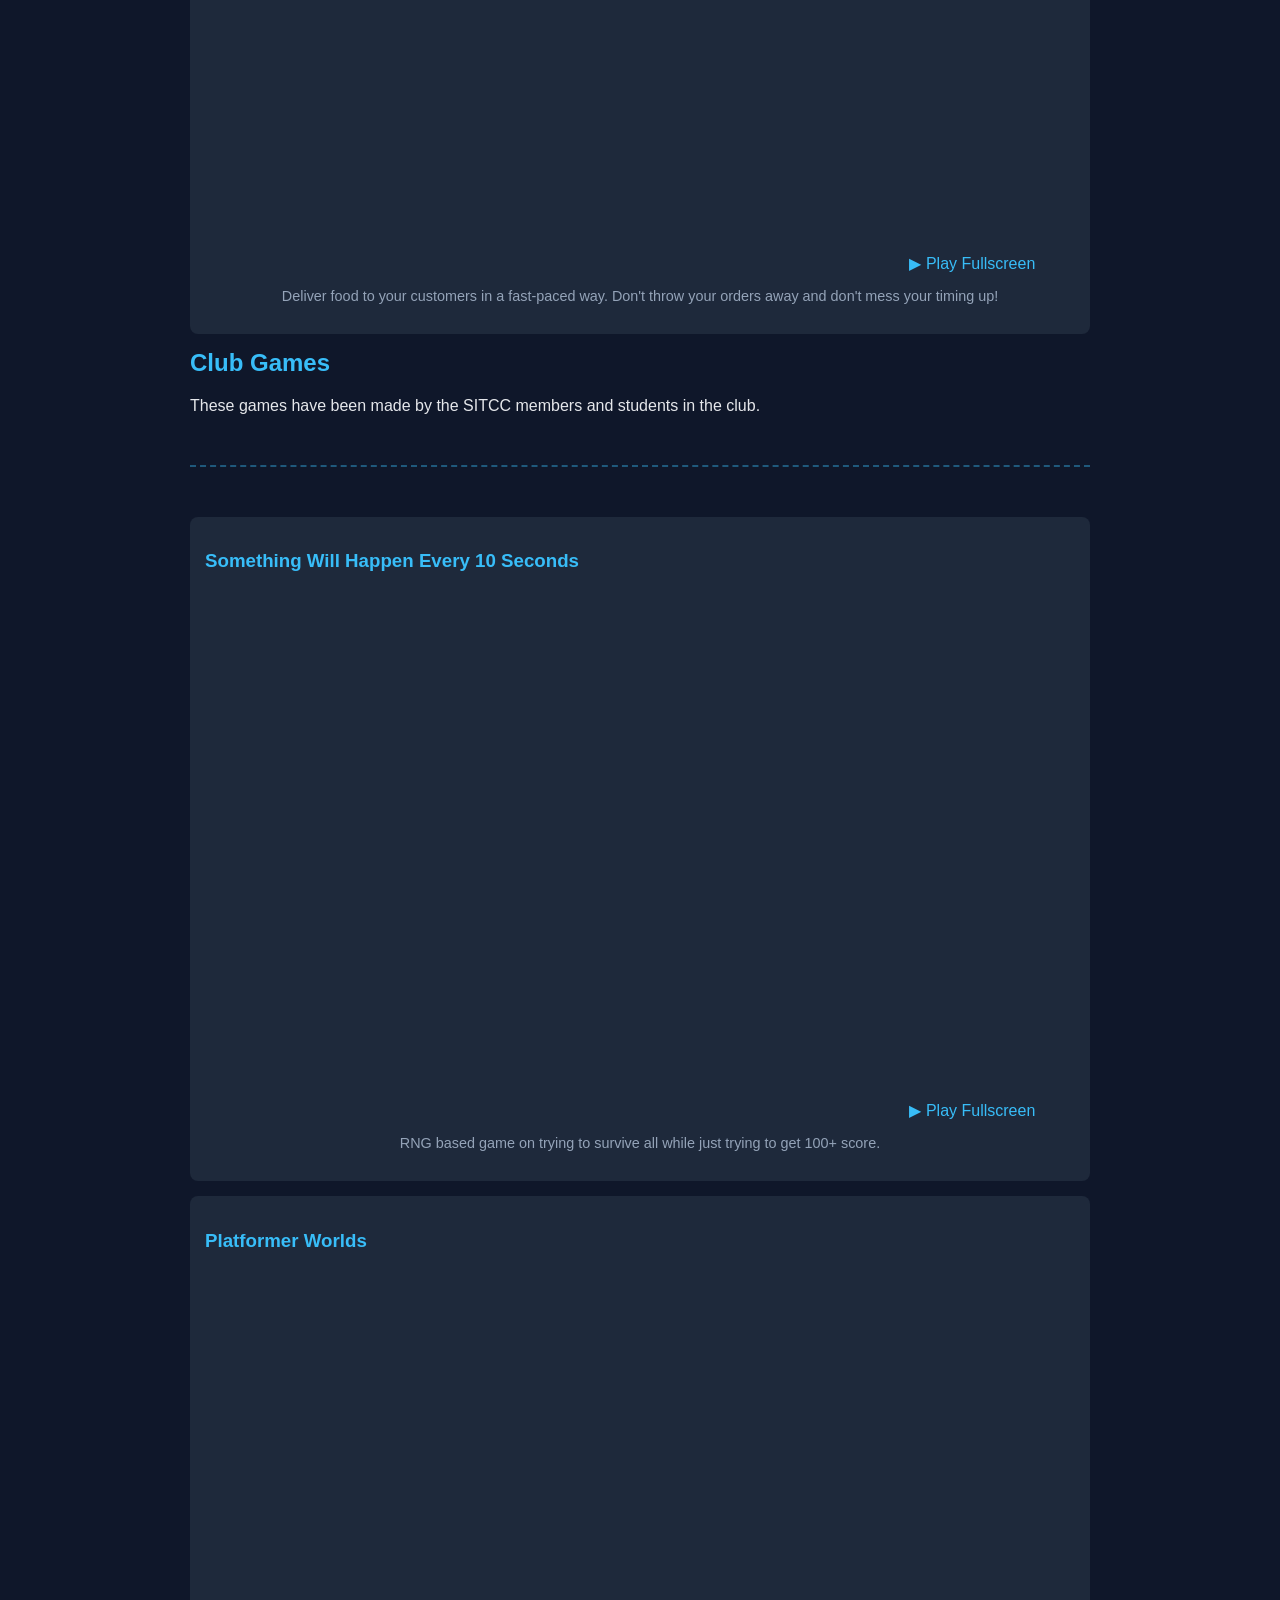
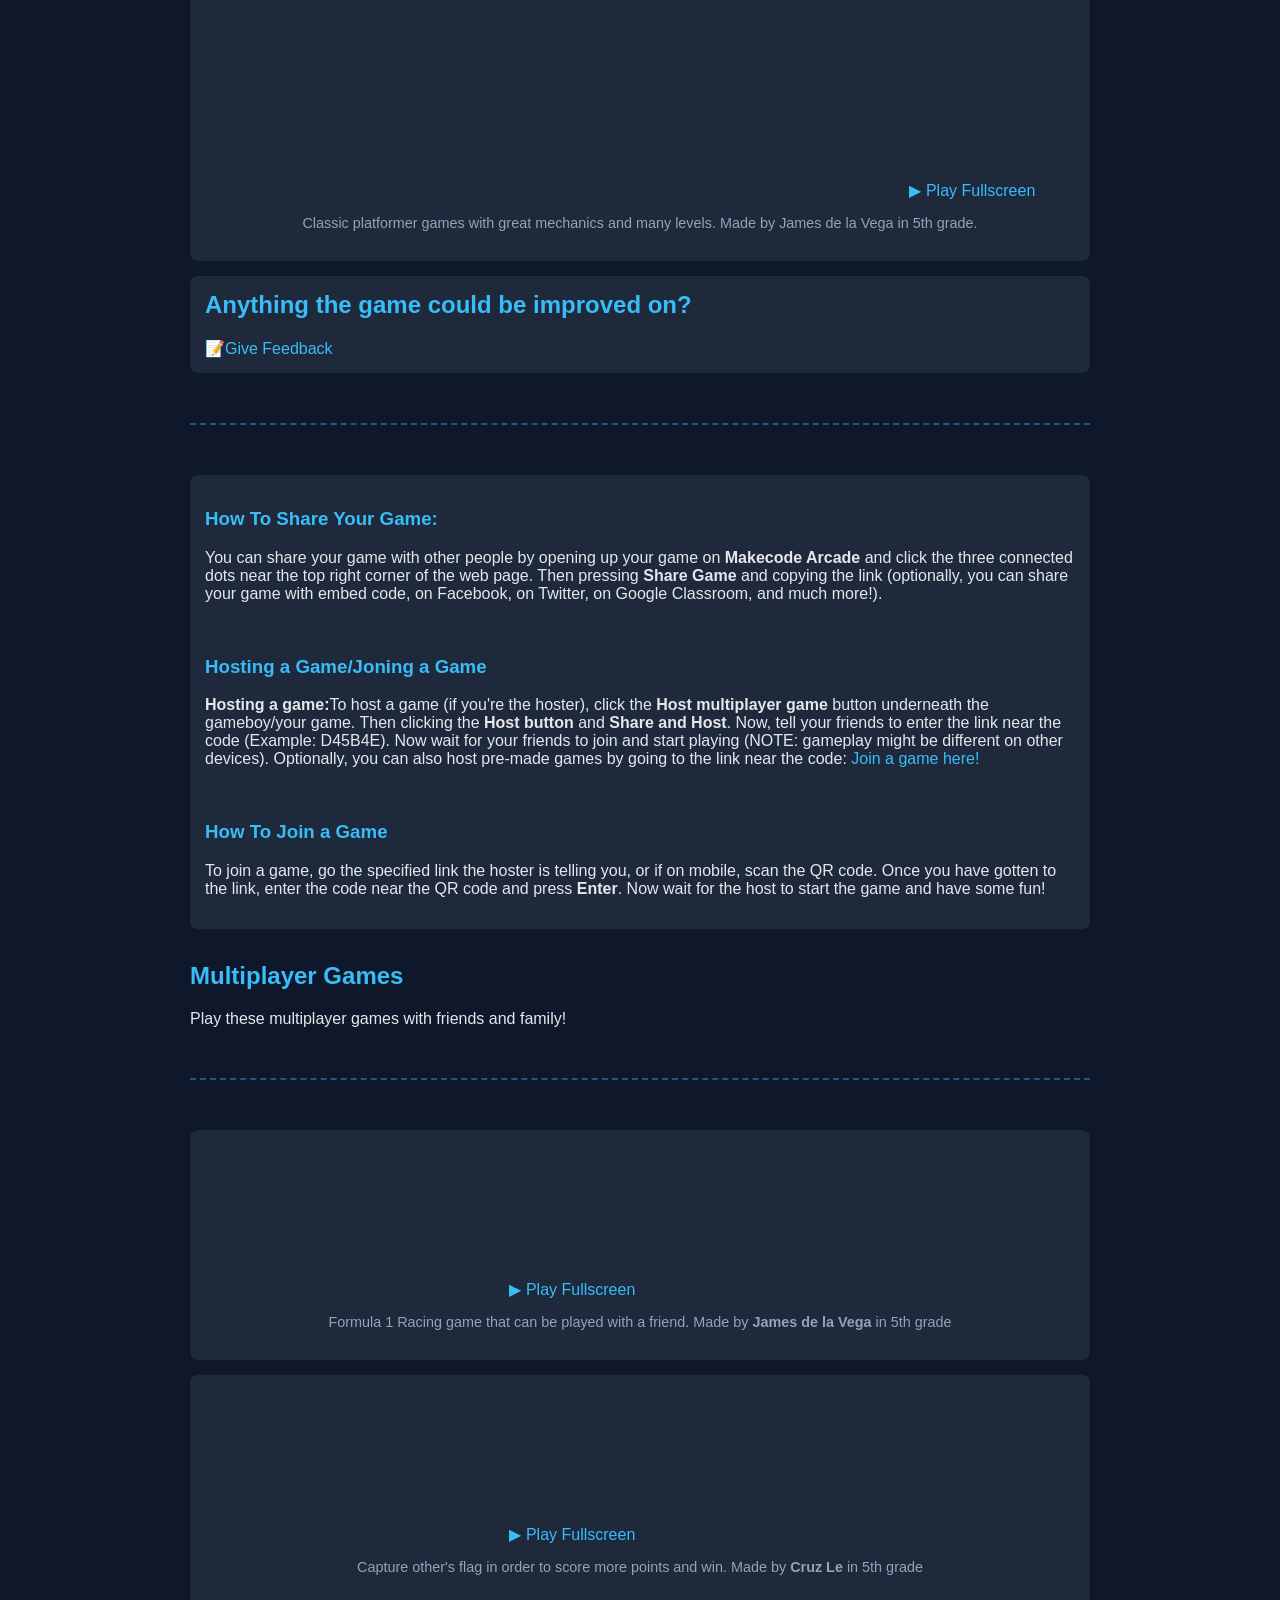
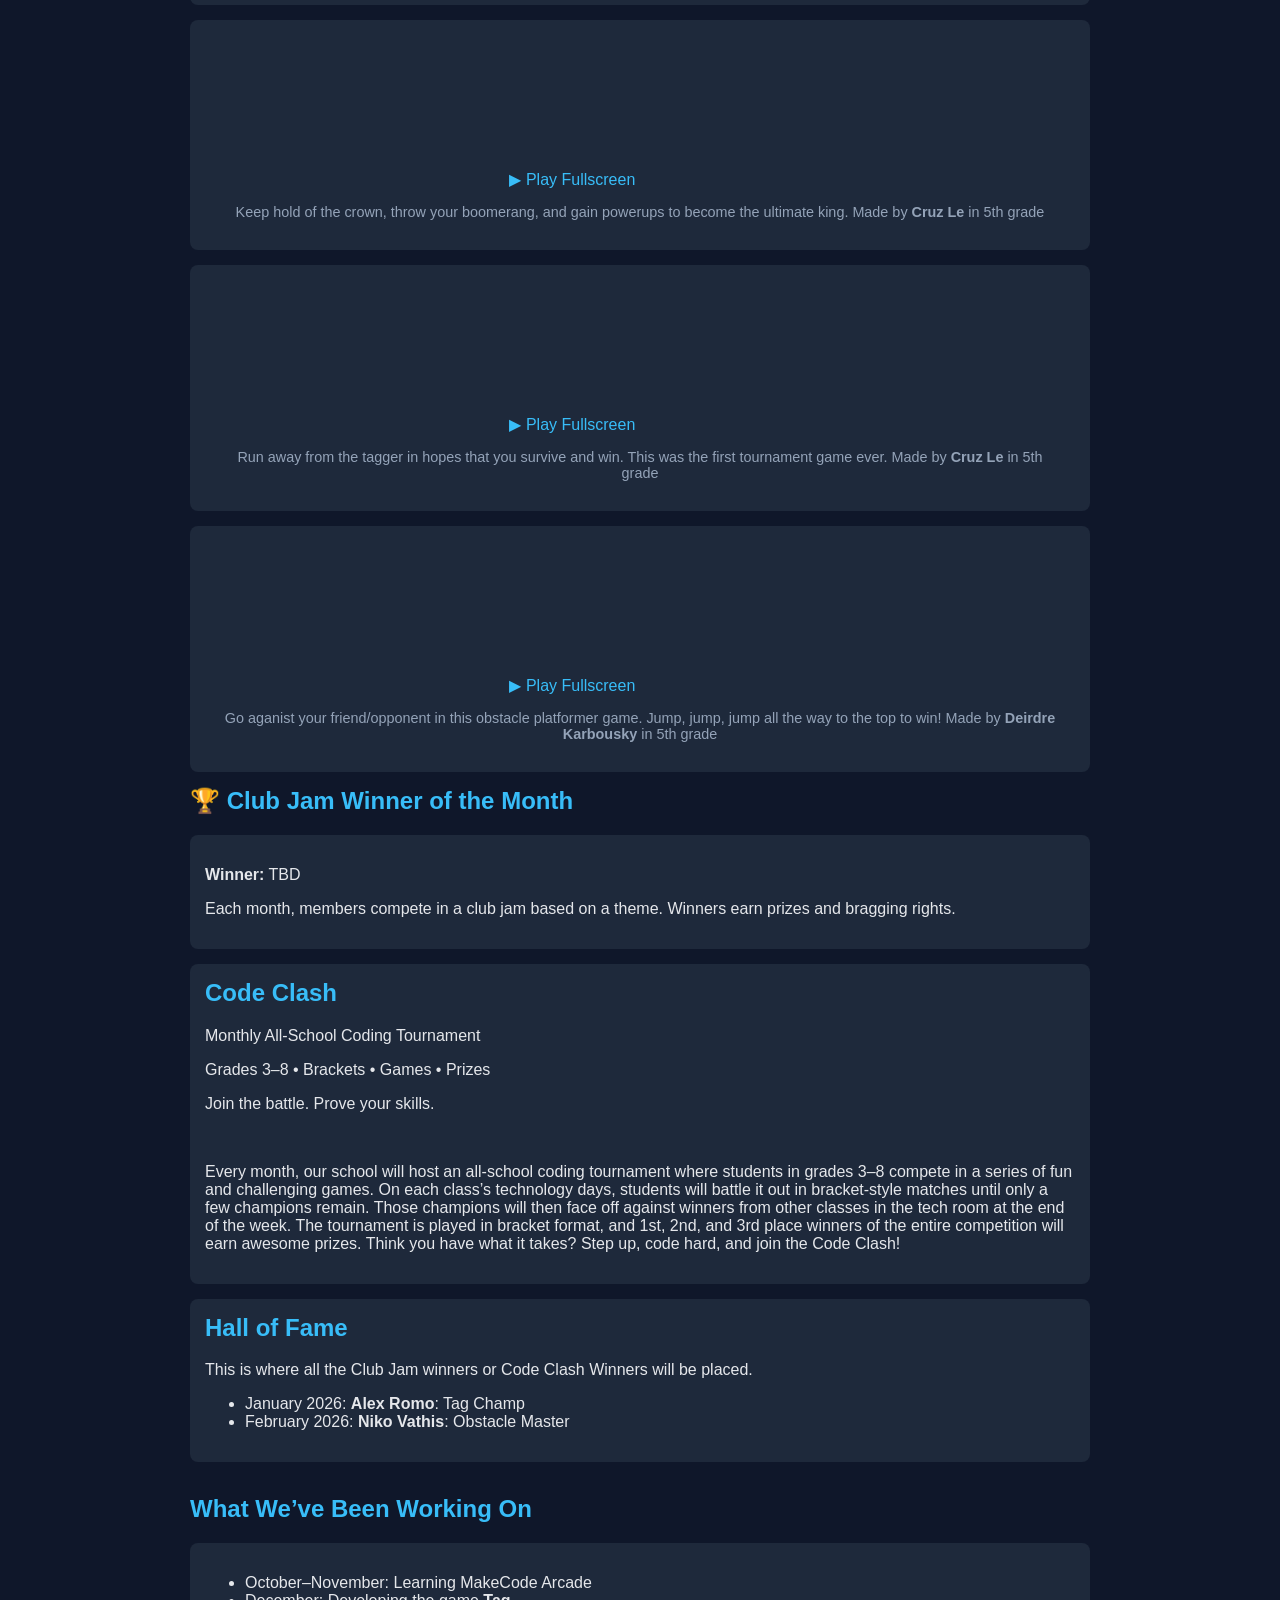
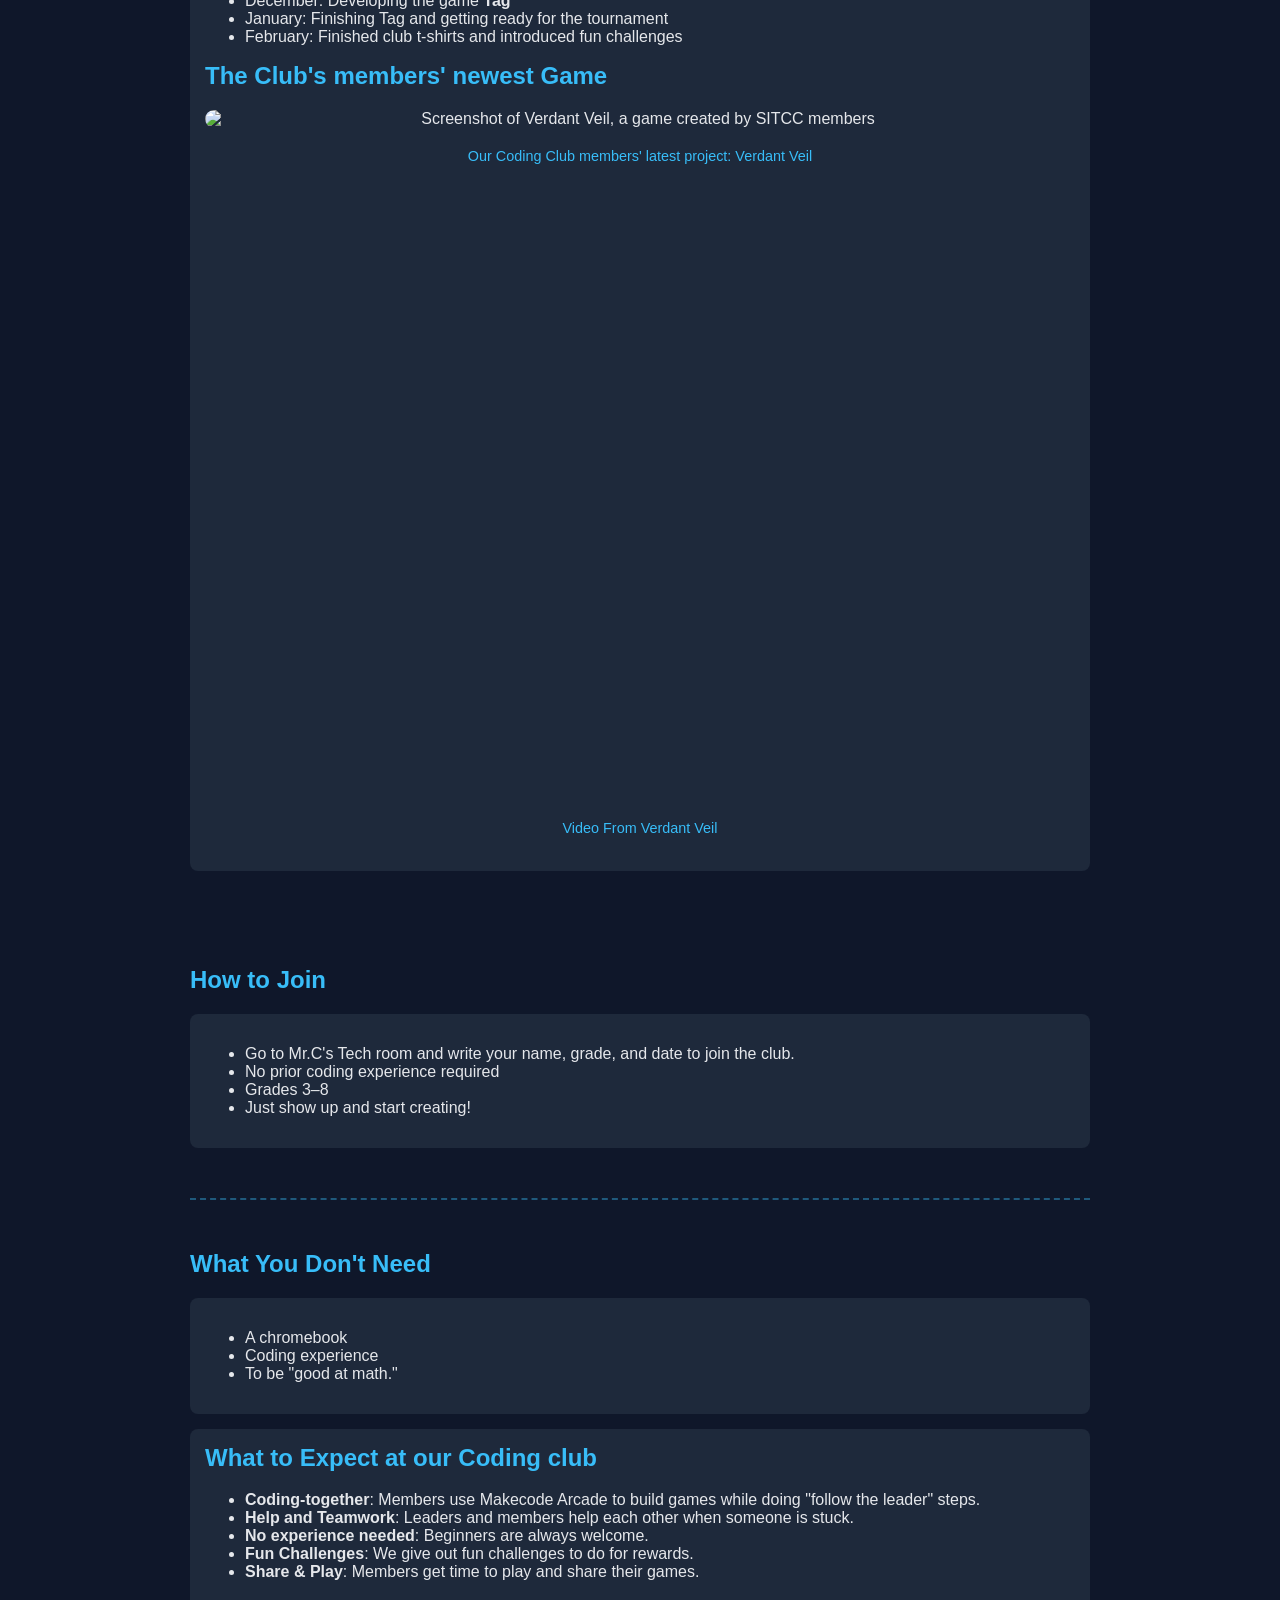
==== commit 68aa2563: "Update index.html" ====
--- a/index.html
+++ b/index.html
@@ -119,14 +119,13 @@
       <p>Building games. Learning code. Having fun.</p>
       
       <!-- Floating code blocks -->
-      <!-- aria-hidden="true" instead of aria-label? -->
-      <div class="floating-block" style="top: 40px; left: 12%;" data-tooltip="Declares a variable 'x' with value 10." aria-label="Declares a variable 'x' with value 10.">⛓️ var x = 10;</div>
-      <div class="floating-block" style="top: 100px; right: 15%;" data-tooltip="Checks if the score is greater than 5." aria-label="Conditional statement: checks if the score is greater than 5">⬛ if(score>5){}</div>
-      <div class="floating-block" style="bottom: 10px; left: 10%;" data-tooltip="Moves the player." aria-label="Moves the player">💾 player.move()</div>
-      <div class="floating-block" style="bottom: 15px; right: 10%;" data-tooltip="Loops forever." aria-label = "Infinite loop: while true">🎮 while(true){}</div>
-      <div class="floating-block" style="top: 20px; left: 40%;" data-tooltip="For loop 0 to 4." aria-label="For loop from 0 to 4">🔁 for(i=0;i<5;i++)</div>
-      <div class="floating-block" style="top: 40px; right: 10%;" data-tooltip="Creates a new sprite (character)." aria-label="Creates a new sprite">📦 sprites.create()</div>
-      <div class="floating-block" style="bottom: 70px; left: 7%;" data-tooltip="Shows text 'Hello' on screen." aria-label="Displays text 'Hello' on the screen">💡showText("Hello")</div>
+      <div class="floating-block" style="top: 40px; left: 12%;" data-tooltip="Declares a variable 'x' with value 10." aria-hidden="true">⛓️ var x = 10;</div>
+      <div class="floating-block" style="top: 100px; right: 15%;" data-tooltip="Checks if the score is greater than 5." aria-hidden="true">⬛ if(score>5){}</div>
+      <div class="floating-block" style="bottom: 10px; left: 10%;" data-tooltip="Moves the player." aria-hidden="true">💾 player.move()</div>
+      <div class="floating-block" style="bottom: 15px; right: 10%;" data-tooltip="Loops forever." aria-hidden="true">🎮 while(true){}</div>
+      <div class="floating-block" style="top: 20px; left: 40%;" data-tooltip="For loop 0 to 4." aria-hidden="true">🔁 for(i=0;i<5;i++)</div>
+      <div class="floating-block" style="top: 40px; right: 10%;" data-tooltip="Creates a new sprite (character)." aria-hidden="true">📦 sprites.create()</div>
+      <div class="floating-block" style="bottom: 70px; left: 7%;" data-tooltip="Shows text 'Hello' on screen." aria-hidden="true">💡showText("Hello")</div>
 
       <button id="toggle-theme" style="margin-top:10px; padding:5px 10px; font-family:'Press Start 2P', sans-serif;" aria-label="Toggle dark or light mode" title="Toggle dark/light mode">Toggle Dark/Light Mode</button>
       <br>
@@ -149,889 +148,893 @@
       <a href="#leadership" aria-label="Go to Leadership section">Leadership</a>
     </nav>
 
-
-      <!-- START HERE CTA -->
-      <section id="start-here" class="start-cta" aria-label="Start here section for new visitors">
-        <div class="start-cta-inner">
-          <h2>New to SITCC? Start Here</h2>
-          <p>
-            Everyone starts somewhere — and games make learning fun. Whether you've never coded or love creating and exploring ideas,
-            this is the website suited for you.
-            Learn what we do, how to join, and what to expect at your first meeting.
-          </p>
-          <p>Wednesday • Tech Room • During lunch</p>
-          <div class="cta-buttons">
-            <a href="#join" class="cta-primary">How to Join</a>
-            <a href="#about" class="cta-secondary">What We Do</a>
-          </div>
-        </div>
-      </section>
+    
+
+
+      <main id="main-content">
+        
+        <!-- START HERE CTA -->
+        <section id="start-here" class="start-cta" aria-label="Start here section for new visitors">
+          <div class="start-cta-inner">
+            <h2>New to SITCC? Start Here</h2>
+            <p>
+              Everyone starts somewhere — and games make learning fun. Whether you've never coded or love creating and exploring ideas,
+              this is the website suited for you.
+              Learn what we do, how to join, and what to expect at your first meeting.
+            </p>
+            <p>Wednesday • Tech Room • During lunch</p>
+            <div class="cta-buttons">
+              <a href="#join" class="cta-primary">How to Join</a>
+              <a href="#about" class="cta-secondary">What We Do</a>
+            </div>
+          </div>
+        </section>
+        
+        <!-- ABOUT -->
+        <section id="about">
+          <div class="card">
+            <h2>Why Join SITCC?</h2>
+            <ul>
+              <li>🎮 Make real games</li>
+              <li>🏆 Compete in Code Clash</li>
+              <li>🤝 Learn with friends</li>
+              <li>🚀 No experience needed</li>
+            </ul>
+          </div>
+          <hr class="section-divider">
+          <h2>Why We Created This Club</h2>
+          <div class="card">
+            <p>
+              We started the St. Ignatius Tigers Coding Club to help students learn how
+              to code using <strong>MakeCode Arcade</strong>. Our goal is to give students
+              a fun space to build games, explore creativity, and bring ideas to life.
+            </p>
+            <a href="https://arcade.makecode.com/" target="_blank" rel="noopener noreferrer">
+              Link to <strong>Makecode Arcade</strong>
+            </a>
+            <br>
+            <p><strong>Website built by students of SITCC</strong></p>
+          </div>
+          
+  
+          
+          <h2>What You’ll Learn</h2>
+          <div class="card">
+            <ul>
+              <li>Game design & mechanics</li>
+              <li>Problem solving & logic</li>
+              <li>Team collaboration</li>
+              <li>Block-based coding (text coding later!)</li>
+            </ul>
+            <a href="https://docs.google.com/document/d/1ucVU8KkrO3s1PMVocT2Ia6Y3y9QmfPORjx4OKzW3vCI/edit?tab=t.0" target="_blank" rel="noopener noreferrer">
+              Learn more on coding here!
+            </a>
+  
+          </div>
+  
+          <div class="card">
+            <h3>Moving Into JavaScript</h3>
+            <p>Though we do not teach JavaScript yet (But will be), members can explore JavaScript after learning the basics of block-based coding. A real-world programming language used 
+              to built games, websites, and interactive features.</p>
+              <a href="https://docs.google.com/document/d/1sHrMPveCmpzaXQ8WZgVmSMi_d4YexYTcrJm4FOtoZtk/edit?usp=sharing" target="_blank" rel="noopener noreferrer">
+                Learn more on JavaScript here!
+              </a>
+              <ul>
+                <li>Variables, loops, and conditionals</li>
+                <li>Game logic and player movement</li>
+                <li>Making buttons, effects, and interactions</li>
+              </ul>
+            <h3>Advanced JavaScript Syntax</h3>
+            <ul>
+              <li>Enums, Classes, Switches</li>
+              <li>OOP, Union Types, Arrow Functions</li>
+              <li>Tenary Operators,  Advanced Arrays</li>
+              <li>Bitwise Operators, Generics, Higher-Order Functions</li>
+              <li>Runtime Introspection, Performance, Events + Closures</li>
+            </ul>
+          </div>
+  
+          <div class="card">
+            <h3>Our club values</h3>
+            <ul>
+              <li><strong>Creativity:</strong> We encourage original ideas and experimentation.</li>
+              <li><strong>Respect:</strong> Everyone is welcomed and supported.</li>
+              <li><strong>Collaboration:</strong> We learn better by helping each other.</li>
+              <li><strong>Growth:</strong> Mistakes are part of learning and help us learn.</li>
+              <li><strong>Fun:</strong> Coding should be exciting and rewarding.</li>
+            </ul>
+          </div>
+        
+              
+        </section>
+  
+        
+        
+  
+        <section id="contact">
+          <h2>Contact & Parent Information</h2>
+          <div class="card">
+            <p>The St.Ignatius Tigers Coding Club is a student-led program meant to introduce coding for children (of all ages) in a fun, creative, and supportive environment.
+            We use<strong> MakeCode Arcade</strong>, a fun and engaging way to learn the basics of programming by making their own games.</p>
+  
+            <p>Coding, as you might see, can help children develop many skills such as thinking logically, being able to problem solve, using their creativity, using teamwork
+            to their advantage, and having perseverance.</p>
+  
+            <p>No coding skill is required - beginners are always welcomed. The only requirement is that you have to be in 3rd-8th at least.</p>
+  
+            <p>We emphasize collaboration, teamwork, encouragement, and learning at each student's pace. Members help each other when someone has a question, explore ideas,
+            and gain confidence using technology in a positive way.</p><p> Parents are encouraged to support their child by asking questions on what they're creating, 
+            celebrating their progress, and helping them stay curious. If you have any questions or would like to reach out to us, please contact:</p>
+            
+            <p>
+            For questions or concerns, please use the contact form below.
+            Messages are reviewed by SITCC leaders and the faculty advisor.
+            </p>
+  
+            <p>
+            We use <strong>school-approved accounts only.</strong> We do not use personal Gmail accounts.
+            </p>
+  
+            <a href="https://docs.google.com/forms/d/e/1FAIpQLSffNfoTpYsgGitRGtUlpIaj7srUmQW55jNKOFR3DT7AegC-XQ/viewform?usp=dialog" target="_blank" rel="noopener noreferrer">Contact: Please click here to contact us so that we can answer your concerns.</a>
+            <br>
+            <p>
+            After submitting the form, please allow time for a response.
+            Messages are reviewed during school hours.
+            </p>
+  
+            <p>Messages are only visible by the SITCC leaders and advisors.</p>
+  
+            
+  
+            <p>
+            If a response is needed, we will reply using school tools
+            (Google Docs comments, shared documents, Gmail for parents, or in-person communication).
+            </p>
+  
+  
+          </div>
+          
+        
+        </section>
+  
+        <!-- SCHEDULE -->
+        <section id="schedule">
+          <h2>Schedule</h2>
+          <div class="card">
+            <p>
+              The SITCC meets every Wednesday (unless an exception occurs).
+              Each month, we work on a new game and host a school-wide tournament.
+              <br>
+              If you have any questions, please talk to Cruz Le or go to the contact section and fill out a form there.
+            </p>
+          </div>
+          <hr class="section-divider">
+  
+  
+            
+          <h2>📰Club News & Updates</h2>
+          
+          <p>This is where all your news, tips, events, and more will be.</p>
       
-      <!-- ABOUT -->
-      <section id="about">
-        <div class="card">
-          <h2>Why Join SITCC?</h2>
-          <ul>
-            <li>🎮 Make real games</li>
-            <li>🏆 Compete in Code Clash</li>
-            <li>🤝 Learn with friends</li>
-            <li>🚀 No experience needed</li>
-          </ul>
-        </div>
-        <hr class="section-divider">
-        <h2>Why We Created This Club</h2>
-        <div class="card">
-          <p>
-            We started the St. Ignatius Tigers Coding Club to help students learn how
-            to code using <strong>MakeCode Arcade</strong>. Our goal is to give students
-            a fun space to build games, explore creativity, and bring ideas to life.
-          </p>
-          <a href="https://arcade.makecode.com/" target="_blank" rel="noopener noreferrer">
-            Link to <strong>Makecode Arcade</strong>
-          </a>
+          <h3>Code Tutorials</h3>
+          <hr class="section-divider">
+  
+          <div class="card">
+            <h3>Mini Tutorial: If Statements</h3>
+            <p><em>Posted on January 14, 2026</em></p>
+            <p><strong>What is an If Statement?</strong></p>
+            <p>An if statement lets your program make a choice. It runs code only if a condition is true. You can also use <strong>else</strong> to run code when the condition is false.</p>
+            <p>Syntax:</p>
+            <details class="lesson-block">
+              <summary>Show Code</summary>
+  
+              <div class="code-block" data-lang="JavaScript">
+                <button class="copy-btn">Copy</button>
+                <pre><code class="language-js">
+                if (info.score() > 10) {
+                  game.splash("You won!");
+                }
+                </code></pre>
+              </div>
+  
+            </details>
+            <div class="quiz">
+              <p><strong>Quick Check:</strong> When does this code run?</p>
+  
+              <button class="quiz-option" data-correct="true">
+                When score is greater than 10
+              </button>
+  
+              <button class="quiz-option">
+                When score is less than 10
+              </button>
+  
+              <button class="quiz-option">
+                Always
+              </button>
+  
+              <p class="quiz-feedback"></p>
+            </div>
+            <p>Example: Check if a player has enough points to win.</p>
+            
+            <br>
+  
+            <p>You can also use <strong>else if</strong> to enhance your condition further!</p>
+            <p>Syntax:</p>
+            <details class="lesson-block" data-lang="JavaScript">
+              <summary>Show Code</summary>
+              <div class="code-block">
+                <button class="copy-btn">Copy</button>
+                <pre><code class="language-js">
+                  if (health >= 100) {
+                    console.log("Full health!");
+                  } else if (health <= 20) {
+                    console.log("Almost dead!");
+                  } else if (health <= 50) {
+                    console.log("Not doing so well!");
+                  } else {
+                    console.log("Player is dead!");
+                  }
+                </code></pre>
+              </div>
+            </details>
+          </div>
+          <div class="card">
+            <h3>Mini Tutorial: Variables</h3>
+            <p><em>Posted on December 14, 2025</em></p>
+            <p><strong>What is a Variable?</strong></p>
+            <p>A variable is a container for storing data that your program can use and change. Examples of variable types: numbers, text, boolean (true/false).</p>
+            <p>Example:</p>
+            <details class="lesson-block" data-lang="JavaScript">
+              <summary>Show Code</summary>
+              <div class="code-block">
+                <button class="copy-btn">Copy</button>
+                <pre><code class="language-js">let <var>age</var> = 20;</code></pre>
+                <pre><code class="language-js">const <var>magic</var> = 50;</code></pre>
+              </div>
+            </details>
+          </div>
           <br>
-          <p><strong>Website built by students of SITCC</strong></p>
-        </div>
-        
-
-        
-        <h2>What You’ll Learn</h2>
-        <div class="card">
-          <ul>
-            <li>Game design & mechanics</li>
-            <li>Problem solving & logic</li>
-            <li>Team collaboration</li>
-            <li>Block-based coding (text coding later!)</li>
-          </ul>
-          <a href="https://docs.google.com/document/d/1ucVU8KkrO3s1PMVocT2Ia6Y3y9QmfPORjx4OKzW3vCI/edit?tab=t.0" target="_blank" rel="noopener noreferrer">
-            Learn more on coding here!
-          </a>
-
-        </div>
-
-        <div class="card">
-          <h3>Moving Into JavaScript</h3>
-          <p>Though we do not teach JavaScript yet (But will be), members can explore JavaScript after learning the basics of block-based coding. A real-world programming language used 
-            to built games, websites, and interactive features.</p>
-            <a href="https://docs.google.com/document/d/1sHrMPveCmpzaXQ8WZgVmSMi_d4YexYTcrJm4FOtoZtk/edit?usp=sharing" target="_blank" rel="noopener noreferrer">
-              Learn more on JavaScript here!
-            </a>
-            <ul>
-              <li>Variables, loops, and conditionals</li>
-              <li>Game logic and player movement</li>
-              <li>Making buttons, effects, and interactions</li>
-            </ul>
-          <h3>Advanced JavaScript Syntax</h3>
-          <ul>
-            <li>Enums, Classes, Switches</li>
-            <li>OOP, Union Types, Arrow Functions</li>
-            <li>Tenary Operators,  Advanced Arrays</li>
-            <li>Bitwise Operators, Generics, Higher-Order Functions</li>
-            <li>Runtime Introspection, Performance, Events + Closures</li>
-          </ul>
-        </div>
-
-        <div class="card">
-          <h3>Our club values</h3>
-          <ul>
-            <li><strong>Creativity:</strong> We encourage original ideas and experimentation.</li>
-            <li><strong>Respect:</strong> Everyone is welcomed and supported.</li>
-            <li><strong>Collaboration:</strong> We learn better by helping each other.</li>
-            <li><strong>Growth:</strong> Mistakes are part of learning and help us learn.</li>
-            <li><strong>Fun:</strong> Coding should be exciting and rewarding.</li>
-          </ul>
-        </div>
-      
-            
-      </section>
-
-      
-      
-
-      <section id="contact">
-        <h2>Contact & Parent Information</h2>
-        <div class="card">
-          <p>The St.Ignatius Tigers Coding Club is a student-led program meant to introduce coding for children (of all ages) in a fun, creative, and supportive environment.
-          We use<strong> MakeCode Arcade</strong>, a fun and engaging way to learn the basics of programming by making their own games.</p>
-
-          <p>Coding, as you might see, can help children develop many skills such as thinking logically, being able to problem solve, using their creativity, using teamwork
-          to their advantage, and having perseverance.</p>
-
-          <p>No coding skill is required - beginners are always welcomed. The only requirement is that you have to be in 3rd-8th at least.</p>
-
-          <p>We emphasize collaboration, teamwork, encouragement, and learning at each student's pace. Members help each other when someone has a question, explore ideas,
-          and gain confidence using technology in a positive way.</p><p> Parents are encouraged to support their child by asking questions on what they're creating, 
-          celebrating their progress, and helping them stay curious. If you have any questions or would like to reach out to us, please contact:</p>
-          
-          <p>
-          For questions or concerns, please use the contact form below.
-          Messages are reviewed by SITCC leaders and the faculty advisor.
-          </p>
-
-          <p>
-          We use <strong>school-approved accounts only.</strong> We do not use personal Gmail accounts.
-          </p>
-
-          <a href="https://docs.google.com/forms/d/e/1FAIpQLSffNfoTpYsgGitRGtUlpIaj7srUmQW55jNKOFR3DT7AegC-XQ/viewform?usp=dialog" target="_blank" rel="noopener noreferrer">Contact: Please click here to contact us so that we can answer your concerns.</a>
+          <div class="card">
+            <h3>Mini Tutorial: Loops</h3>
+            <p><em>Posted on January 14, 2026</em></p>
+            <p><strong>For Loop Example:</strong> Repeat something a certain number of times.</p>
+            <details class="lesson-block" data-lang="JavaScript">
+              <summary>Show Code</summary>
+              <div class="code-block">
+                <button class="copy-btn">Copy</button>
+                <pre><code class="language-js">
+                for (let <var>i</var> = 0; <var>i</var> &lt; 5; <var>i</var>++) {
+                    console.log("Step " + <var>i</var>);
+                }</code></pre>
+              </div>
+            </details>
+          </div>
+          <div class="card">
+            <h3>Mini Tutorial: Enums</h3>
+            <p><em>Posted on February 2, 2026</em></p>
+            <p><em>Language: JavaScript</em></p>
+            
+            <p>An enum (short for enumeration) is a way to give names to a fixed set of values.
+              Instead of remembering numbers like 0, 1, 2, you use meaningful names.
+            </p>
+            <p><strong>Why Enums Are Useful (Game Example)</strong></p>
+  
+            <p>Imagine a game where a player can be in different states:
+  
+            Idle,
+  
+            Running,
+  
+            Jumping,
+  
+            Game Over.
+  
+            Without enums, you might do this</p>
+            <details class="lesson-block" data-lang="JavaScript">
+              <summary>Show Code</summary>
+              <div class="code-block">
+                <button class="copy-btn">Copy</button>
+                <pre><code class="language-js">
+                  <var>let playerState = 1; // what does 1 mean?</var>
+                </code></pre>
+              </div>
+            </details>
+            <p>These are called <strong>Magic Numbers</strong> and we don't like them!</p>
+            <br>
+            <p><strong>Using an Enum</strong></p>
+            <p>You can make an enum by typing the key word <strong>enum</strong> and then the name of the enum</p>
+            <details class="lesson-block" data-lang="JavaScript">
+              <summary>Show Code</summary>
+              <div class="code-block">
+                <button class="copy-btn">Copy</button>
+                  <pre><code class="language-js">
+                    enum PlayerState {
+                      IDLE = 0, // shows what is the value of the index as enums are also numbers 
+                      RUNNING =  1,
+                      JUMPING =  2,
+                      GAME_OVER =  3
+                    }
+  
+                    //Another Example:
+                    enum GameState {
+                      Main_Menu,
+                      Playing,
+                      Paused,
+                      GAME_OVER
+                    }
+                  </code></pre>
+              </div>
+            </details>
+            <p>Now use it like this</p>
+            <details class="lesson-block" data-lang="JavaScript">
+              <summary>Show Code</summary>
+              <div class="code-block">
+                <button class="copy-btn">Copy</button>
+                <pre><code class="language-js">let playerState = PlayerState.IDLE;</code></pre>
+              </div>
+            </details>
+            <h3>Using Enums with If Statements</h3>
+            <p>You can even use enums in if statements!</p>
+            <details class="lesson-block" data-lang="JavaScript">
+              <summary>Show Code</summary>
+              <div class="code-block">
+                <button class="copy-btn">Copy</button>
+                <pre><code class="language-js">
+                  if (playerState == PlayerState.JUMPING) {
+                    console.log("Player is jumping!");
+                  }
+                </code></pre>
+              </div>
+            </details>
+            <h3>Changing States</h3>
+            <details class="lesson-block" data-lang="JavaScript">
+              <summary>Show Code</summary>
+              <div class="code-block">
+                <button class="copy-btn">Copy</button>
+                <pre><code class="language-js">playerState = PlayerState.RUNNING;</code></pre>
+              </div>
+            </details>
+            <p>Later changed to:</p>
+            <details class="lesson-block" data-lang="JavaScript">
+              <summary>Show Code</summary>
+              <div class="code-block">
+                <button class="copy-btn">Copy</button>
+                <pre><code class="language-js">playerState = PlayerState.GAME_OVER;</code></pre>
+              </div>
+            </details>
+            
+          </div>
           <br>
-          <p>
-          After submitting the form, please allow time for a response.
-          Messages are reviewed during school hours.
-          </p>
-
-          <p>Messages are only visible by the SITCC leaders and advisors.</p>
-
-          
-
-          <p>
-          If a response is needed, we will reply using school tools
-          (Google Docs comments, shared documents, Gmail for parents, or in-person communication).
-          </p>
-
-
-        </div>
-        
-      
-      </section>
-
-      <!-- SCHEDULE -->
-      <section id="schedule">
-        <h2>Schedule</h2>
-        <div class="card">
-          <p>
-            The SITCC meets every Wednesday (unless an exception occurs).
-            Each month, we work on a new game and host a school-wide tournament.
-            <br>
-            If you have any questions, please talk to Cruz Le or go to the contact section and fill out a form there.
-          </p>
-        </div>
-        <hr class="section-divider">
-
-
-          
-        <h2>📰Club News & Updates</h2>
-        
-        <p>This is where all your news, tips, events, and more will be.</p>
-    
-        <h3>Code Tutorials</h3>
-        <hr class="section-divider">
-
-        <div class="card">
-          <h3>Mini Tutorial: If Statements</h3>
-          <p><em>Posted on January 14, 2026</em></p>
-          <p><strong>What is an If Statement?</strong></p>
-          <p>An if statement lets your program make a choice. It runs code only if a condition is true. You can also use <strong>else</strong> to run code when the condition is false.</p>
-          <p>Syntax:</p>
-          <details class="lesson-block">
-            <summary>Show Code</summary>
-
-            <div class="code-block" data-lang="JavaScript">
+          
+          <h3>Tips on Coding</h3>
+          <div class="card">
+            
+            <p><em>Posted on December 14, 2025</em></p>
+            <p><strong>Tip</strong>: While coding can be a very fun and satisfying experience, it's good to regularly take breaks to reflect on what you learned or
+            how  you can fix a bug (error). After maybe about 20mins hop back to it and try again. Good breaks = faster learning.</p>
+            <footer> Cruz Le</footer>
+          </div>
+          <div class="card">
+            <h3>Mini Tutorial: Debugging Errors</h3>
+            <p><em>Posted on January 14, 2026</em></p>
+            <p><strong>What is Debugging?</strong></p>
+            <p>Debugging is the process of finding and fixing errors (bugs) in your code. It helps your program work correctly and prevents unexpected behavior.</p>
+  
+            <p><strong>Steps to Debug:</strong></p>
+            <ul>
+              <li><strong>Read Error Messages:</strong> Look at what the console or program tells you. It often tells you the line number and type of error.</li>
+              <li><strong>Check Syntax:</strong> Missing semicolons, brackets, or parentheses are common errors.</li>
+              <li><strong>Use Console Logs:</strong> Add <code class="language-js">console.log()</code> to check variable values or the flow of your program.</li>
+              <li><strong>Break Down Code:</strong> Test smaller pieces of your code separately to isolate the problem.</li>
+              <li><strong>Ask Questions:</strong> Sometimes explaining the problem aloud helps you see mistakes.</li>
+            </ul>
+  
+            <p><strong>Example:</strong></p>
+            <div class="code-block">
               <button class="copy-btn">Copy</button>
-              <pre><code class="language-js">
-              if (info.score() > 10) {
-                game.splash("You won!");
+              <pre><code class="language-js">let score = 10;
+  
+              // Suppose this is giving an unexpected result
+              if (score = 5) {  // Error: used = instead of ==
+                  console.log("Score is 5!");
               }
+  
+              // Fix:
+              if (score == 5) {  // Correct: use == for comparison
+                  console.log("Score is 5!");
+              }
+  
+              // Add console logs to debug
+              console.log("Current score:" + score);
               </code></pre>
             </div>
-
-          </details>
-          <div class="quiz">
-            <p><strong>Quick Check:</strong> When does this code run?</p>
-
-            <button class="quiz-option" data-correct="true">
-              When score is greater than 10
-            </button>
-
-            <button class="quiz-option">
-              When score is less than 10
-            </button>
-
-            <button class="quiz-option">
-              Always
-            </button>
-
-            <p class="quiz-feedback"></p>
-          </div>
-          <p>Example: Check if a player has enough points to win.</p>
-          
+  
+              
+              <footer>Cruz Le</footer>
+          </div>
+  
+          
+          <div class="card">
+            <h3>Test Small, Debug Big</h3>
+            <p><em>Posted on January 14, 2026</em></p>
+            <p><strong>Tip:</strong> When writing code, test small parts at a time. If something breaks, it’s easier to find the problem and fix it. This keeps your code from becoming a big confusing mess!</p>
+            <footer> Cruz Le</footer>
+          </div>
+          
+        </section>
+        
+  
+  
+        <!--Achievements -->
+        <section id="achievements">
+          <h2>Achievements</h2>
+          <div class="card">
+            <p>These sections are all about the club achievements on what we have reached,
+              and about the students' and members' achievements.</p>
+            <h2>Club Achievements</h2>
+            <p>Achievements</p>
+  
+            <ul>
+              <li>The club has reached 15 active people who come every Wednesday.</li>
+              <li>Club Milestone: Have been active since October.</li>
+              <li>Tag Tournament: Had our first tournament in January.</li>
+              <li>Population Growth: Club has reached a whole class of students!</li>
+            </ul>
+          </div>
+          
+        </section>
+  
+        <section id="community">
+          <h2>Community</h2>
+          <p>This section is about the people and members of this club.</p>
+  
+          <!-- MEMBER SPOTLIGHT -->
+  
+          <!-- TODO: Readd later.
+          
+          <h2>⭐ Member Spotlight</h2>
+          <div class="card"> 
+            <p><strong>Member of the Month:</strong> Niko Vathis</p>
+            <p>For working hard on becoming a better coder while still being new to the crew.</p>
+          </div>
+  
+          -->
+          
+          <!-- NOTE -->
+        
+          <h2>Note from Members</h2>
+          <div class="card">
+            <p>Here is a little note from our members on why they decided to join the club and what inspired them to start coding.</p>
+            <ul>
+              <li><strong>Cruz Le</strong> - I wanted a club that lets kids' creativity run wild and helps others learn to code. Owen Taylor loved the idea and we started working together.</li>
+              <li><strong>Owen Taylor</strong> - </li>
+            </ul>
+            <h2>Quote from members</h2>
+            <blockquote>
+              “Every bug is just a puzzle...waiting to be solved.”
+              <footer>- Cruz Le, President</footer>
+            </blockquote>
+            <blockquote>
+              “Games seem impossible — until they’re done.”
+              <footer>- Nick Broderick, Advisor</footer>
+            </blockquote>
+          </div>
+        
+        
+        </section>
+  
+        <!-- GAMES -->
+         
+        <section id="games">
+          <!-- Later on add game jam winner games and members' game with picture -->
+          <!-- TODO: Re add this part later.
+          
+          <div class="card">
+            <h3><strong>Accepting Any Game</strong></h3>
+            <p>
+              From now until the last coding club day, we will be accepting games of any sort to have a chance to 
+              be played at the end of the year. On that day, we'll play the games we've gotten and show what students 
+              and members have made. Come submit your game and join the fun as you get to show what you've accomplished.
+            </p>
+            <a href="https://docs.google.com/forms/d/e/1FAIpQLSfj0R1WfmehScmtkvxt0jAcvO20VMFjrQ-Kb3O_hGTcFvuNRg/viewform?usp=publish-editor" target="_blank" aria-label = "Submit your amazing game using the google form">Click here to submit your awesome game!</a>
+          </div>
+          
+          -->
+          
+          <h2>Games</h2>
+  
+          <div class="card">
+            <h2>Makecode Arcade games</h2>
+            
+            <p>Warning!!! These games are not made by us and are purely put here to show some games that people have made</p>
+            <hr class="section-divider">
+  
+            <h3>Crate Dungeon</h3>
+            <iframe src="https://arcade.makecode.com/S73787-22991-14839-61755" width="700" height="500" title="Crate Dungeon Arcade game"></iframe>
+            <a href="https://arcade.makecode.com/S73787-22991-14839-61755" target="_blank" aria-label="Play Crate Dungeon in full screen." rel="noopener noreferrer">▶ Play Fullscreen</a>
+            <footer> A game about thinking logically and creatively.</footer>
+          </div>
+          <div class="card">
+            <h3>Sophie's Castle Adventure</h3>
+            <iframe src="https://arcade.makecode.com/S10950-75095-11864-24486" width="700" height="500" title="Sophie's Castle Adventure Arcade game"></iframe>
+            <a href="https://arcade.makecode.com/S10950-75095-11864-24486" target="_blank" aria-label="Play Sophie's Castle Adventure in full screen." rel="noopener noreferrer">▶ Play Fullscreen</a>
+            <footer>Battle waves of enemies while getting special upgrades that help you earn more exp.</footer>
+          </div>
+          <div class="card">
+            <h3>Delivermania</h3>
+            <iframe src="https://arcade.makecode.com/S06248-36640-57793-15826" width="700" height="500" title="Delivermania Arcade game"></iframe>
+            <a href="https://arcade.makecode.com/S06248-36640-57793-15826" target="_blank" aria-label="Play Delivermania in full screen." rel="noopener noreferrer">▶ Play Fullscreen</a>
+            <footer>Deliver food to your customers in a fast-paced way. Don't throw your orders away and don't mess your timing up!</footer>
+          </div>
+  
+          <h2>Club Games</h2>
+          <p>These games have been made by the SITCC members and students in the club.</p>
+          <hr class="section-divider">
+          <div class="card">
+            <h3>Something Will Happen Every 10 Seconds</h3>
+            <iframe src="https://arcade.makecode.com/S34301-78426-59006-23668" width="700" height="500" title="Something Will Happen Every 10 Seconds Arcade game"></iframe>
+            <a href="https://arcade.makecode.com/S34301-78426-59006-23668" target="_blank" aria-label="Play Something Will Happen Every 10 Seconds in full screen." rel="noopener noreferrer">▶ Play Fullscreen</a>
+            <footer>RNG based game on trying to survive all while just trying to get 100+ score.</footer>
+          </div>
+  
+          <div class="card">
+            <h3>Platformer Worlds</h3>
+            <iframe src="https://arcade.makecode.com/S22289-99944-82431-45675" width="700" height="500" title="Platformer Worlds Arcade game"></iframe>
+            <a href="https://arcade.makecode.com/S22289-99944-82431-45675" target="_blank" aria-label="Play Platformer Worlds in full screen." rel="noopener noreferrer">▶ Play Fullscreen</a>
+            <footer>Classic platformer games with great mechanics and many levels. Made by James de la Vega in 5th grade.</footer>
+          </div>
+  
+          
+  
+          <div class="card">
+            <h2>Anything the game could be improved on?</h2>
+            <a href="https://docs.google.com/forms/d/e/1FAIpQLSfYi8ydxwc81nmyG4s911oMRUe9cMEkKY4gOC85i0itWiQ7LA/viewform?usp=publish-editor" target="_blank" aria-label="Give feedback on a game using Google Form" rel="noopener noreferrer">
+              📝Give Feedback
+            </a>
+          </div>
+          <hr class="section-divider">
+  
+          <div class="card">
+            
+            <h3>How To Share Your Game:</h3>
+            <p>You can share your game with other people by opening up your game on <strong>Makecode Arcade</strong>
+            and click the three connected dots near the top right corner of the web page. Then pressing
+            <strong>Share Game</strong> and copying the link (optionally, you can share your game with embed code, on Facebook, on Twitter, on Google Classroom, and much more!).</p>
+            <br>
+            <h3>Hosting a Game/Joning a Game</h3>
+            <p><strong>Hosting a game:</strong>To host a game (if you're the hoster), click the <strong>Host multiplayer game</strong> button underneath the gameboy/your game.
+            Then clicking the <strong>Host button</strong> and <strong>Share and Host</strong>.  Now, tell your friends to enter the link near the code (Example: D45B4E).
+            Now wait for your friends to join and start playing (NOTE: gameplay might be different on other devices).
+            Optionally, you can also host pre-made games by going to the link near the code: <a href="https://arcade.makecode.com/--multiplayer" target="_blank" aria-label="Host/Join a multiplayer link using the specified link." rel="noopener noreferrer">Join a game here!</a></p>
+  
+            <br>
+            <h3>How To Join a Game</h3>
+            <p>To join a game, go the specified link the hoster is telling you, or if on mobile, scan the QR code. Once you have gotten to the link,
+              enter the code near the QR code and press <strong>Enter</strong>. Now wait for the host to start the game and have some fun!</p>
+          </div>
+  
+  
+  
+  
           <br>
-
-          <p>You can also use <strong>else if</strong> to enhance your condition further!</p>
-          <p>Syntax:</p>
-          <details class="lesson-block" data-lang="JavaScript">
-            <summary>Show Code</summary>
-            <div class="code-block">
-              <button class="copy-btn">Copy</button>
-              <pre><code class="language-js">
-                if (health >= 100) {
-                  console.log("Full health!");
-                } else if (health <= 20) {
-                  console.log("Almost dead!");
-                } else if (health <= 50) {
-                  console.log("Not doing so well!");
-                } else {
-                  console.log("Player is dead!");
-                }
-              </code></pre>
-            </div>
-          </details>
-        </div>
-        <div class="card">
-          <h3>Mini Tutorial: Variables</h3>
-          <p><em>Posted on December 14, 2025</em></p>
-          <p><strong>What is a Variable?</strong></p>
-          <p>A variable is a container for storing data that your program can use and change. Examples of variable types: numbers, text, boolean (true/false).</p>
-          <p>Example:</p>
-          <details class="lesson-block" data-lang="JavaScript">
-            <summary>Show Code</summary>
-            <div class="code-block">
-              <button class="copy-btn">Copy</button>
-              <pre><code class="language-js">let <var>age</var> = 20;</code></pre>
-              <pre><code class="language-js">const <var>magic</var> = 50;</code></pre>
-            </div>
-          </details>
-        </div>
-        <br>
-        <div class="card">
-          <h3>Mini Tutorial: Loops</h3>
-          <p><em>Posted on January 14, 2026</em></p>
-          <p><strong>For Loop Example:</strong> Repeat something a certain number of times.</p>
-          <details class="lesson-block" data-lang="JavaScript">
-            <summary>Show Code</summary>
-            <div class="code-block">
-              <button class="copy-btn">Copy</button>
-              <pre><code class="language-js">
-              for (let <var>i</var> = 0; <var>i</var> &lt; 5; <var>i</var>++) {
-                  console.log("Step " + <var>i</var>);
-              }</code></pre>
-            </div>
-          </details>
-        </div>
-        <div class="card">
-          <h3>Mini Tutorial: Enums</h3>
-          <p><em>Posted on February 2, 2026</em></p>
-          <p><em>Language: JavaScript</em></p>
-          
-          <p>An enum (short for enumeration) is a way to give names to a fixed set of values.
-            Instead of remembering numbers like 0, 1, 2, you use meaningful names.
-          </p>
-          <p><strong>Why Enums Are Useful (Game Example)</strong></p>
-
-          <p>Imagine a game where a player can be in different states:
-
-          Idle,
-
-          Running,
-
-          Jumping,
-
-          Game Over.
-
-          Without enums, you might do this</p>
-          <details class="lesson-block" data-lang="JavaScript">
-            <summary>Show Code</summary>
-            <div class="code-block">
-              <button class="copy-btn">Copy</button>
-              <pre><code class="language-js">
-                <var>let playerState = 1; // what does 1 mean?</var>
-              </code></pre>
-            </div>
-          </details>
-          <p>These are called <strong>Magic Numbers</strong> and we don't like them!</p>
+  
+  
+          <h2>Multiplayer Games</h2>
+    
+          <p>Play these multiplayer games with friends and family!</p>
+          <hr class="section-divider">
+          <div class="card">
+            <iframe src="https://arcade.makecode.com/S39041-20414-71264-58614" title="Multiplayer 1988 Formula 1 World Championship"></iframe>
+            <a href="https://arcade.makecode.com/S39041-20414-71264-58614" target="_blank" aria-label="Play Multiplayer 1988 Formula 1 World Championship in full screen." rel="noopener noreferrer">▶ Play Fullscreen</a>
+            <footer>Formula 1 Racing game that can be played with a friend. Made by <strong>James de la Vega</strong> in 5th grade</footer>
+          </div>
+  
+          <div class="card">
+            <iframe src="https://arcade.makecode.com/S71494-32592-60611-93116" title="Capture The Flag"></iframe>
+            <a href="https://arcade.makecode.com/S71494-32592-60611-93116" target="_blank" aria-label="Play Capture The Flag in full screen." rel="noopener noreferrer">▶ Play Fullscreen</a>
+            <footer>Capture other's flag in order to score more points and win. Made by <strong>Cruz Le</strong> in 5th grade</footer>
+          </div>
+  
+          <div class="card">
+            <iframe src="https://arcade.makecode.com/S59987-02755-83319-73208" title="King of the Crown"></iframe>
+            <a href="https://arcade.makecode.com/S59987-02755-83319-73208" target="_blank" aria-label="Play King of The Crown in full screen" rel="noopener noreferrer">▶ Play Fullscreen</a>
+            <footer>Keep hold of the crown, throw your boomerang, and gain powerups to become the ultimate king. Made by <strong>Cruz Le</strong> in 5th grade</footer>
+          </div>
+  
+          <div class="card">
+            <iframe src="https://arcade.makecode.com/S59131-43707-50969-40952" title="Tag"></iframe>
+            <a href="https://arcade.makecode.com/S59131-43707-50969-40952" target="_blank" aria-label="Play Tag in full screen" rel="noopener noreferrer">▶ Play Fullscreen</a>
+            <footer>Run away from the tagger in hopes that you survive and win. This was the first tournament game ever. Made by <strong>Cruz Le</strong> in 5th grade</footer>
+          </div>
+          
+          <div class="card">
+            <iframe src="https://arcade.makecode.com/S94849-09159-45115-74404" title="Brick Hopper"></iframe>
+            <a href="https://arcade.makecode.com/S94849-09159-45115-74404" target="_blank" aria-label="Play Brick Hopper in full screen" rel="noopener noreferrer">▶ Play Fullscreen</a>
+            <footer>Go aganist your friend/opponent in this obstacle platformer game. Jump, jump, jump all the way to the top to win! Made by <strong>Deirdre Karbousky</strong> in 5th grade</footer>
+          </div>
+  
+          <!-- Club Jam -->
+          <h2>🏆 Club Jam Winner of the Month</h2>
+          <div class="card">
+            <p><strong>Winner:</strong> TBD</p>
+            <p>Each month, members compete in a club jam based on a theme. Winners earn prizes and bragging rights.</p>
+          </div>
+          <!--Games:
+            One-Button Game
+  
+            Auto-Runner
+  
+            Gravity Flip
+  
+            30-Second Game
+  
+            Only 3 Variables
+  
+            Story Game
+  
+            Speed Increases Forever
+  
+            Remix a Friend’s Game
+  
+            Fix-the-Bug
+  
+            Impossible Game -->
+          <div class="card">
+            <h2>Code Clash </h2>
+            <p>Monthly All-School Coding Tournament</p>
+            <p>Grades 3–8 • Brackets • Games • Prizes</p>
+            <p>Join the battle. Prove your skills.</p>
+            <br>
+            <p>Every month, our school will host an all-school coding tournament where students in grades 3–8 compete in a series of fun and challenging games.
+  
+              On each class’s technology days, students will battle it out in bracket-style matches until only a few champions remain. Those champions will then face off against winners from other classes in the tech room at the end of the week.
+  
+              The tournament is played in bracket format, and 1st, 2nd, and 3rd place winners of the entire competition will earn awesome prizes.
+  
+              Think you have what it takes?
+              Step up, code hard, and join the Code Clash!
+            </p>
+          </div>
+          <div class="card">
+            <h2>Hall of Fame</h2>
+            <p>This is where all the Club Jam winners or Code Clash Winners  will be placed.</p>
+            <ul>
+              <li>January 2026: <strong>Alex Romo</strong>: Tag Champ</li>
+              <li>February 2026: <strong>Niko Vathis</strong>: Obstacle Master</li>
+            </ul>
+          </div>
+          
+          <!-- TODO: Readd later
+          <div class="card">
+            
+  
+            <h2>Monthly Challenge</h2>
+            <p>This month's monthly game challenge is: <strong>Every 10 seconds something changes</strong></p>
+            <p>Rules:</p>
+            <ul>
+              <li>Something should happen every 10 seconds and it should affect the game in a way not just change a number.</li>
+              <li>Creativity Matters!</li>
+              <li>This is an individual project not a team project.</li>
+              <li>Must put on a text block who it was made by</li>
+              <li>Please submit it to us and we will choose a winner at the end of each month</li>
+            </ul>
+            <p><strong>Deadline</strong>: Until the last Wednesday of January</p>
+            <iframe src="https://arcade.makecode.com/S34301-78426-59006-23668" title="Demo Arcade game"></iframe>
+            <a href="https://arcade.makecode.com/S34301-78426-59006-23668" target="_blank" aria-label="Play a monthly challenge demo game in full screen.">▶ Play Fullscreen</a>
+            <figcaption> A demo version of what a game should have</figcaption>
+          </div>
+          <div class="card"> 
+            <a href="https://docs.google.com/forms/d/e/1FAIpQLSeUniwWQJ1v3cIfiokpZbInTbGBkAj8AZZR_XJhGmjiVw0uVA/viewform?usp=header" target="_blank" aria-label="Submit your game using Google Form">
+            Click here to submit your game!</a><br>
+            <a href="https://docs.google.com/forms/d/e/1FAIpQLSegSOgp-5YscwbJGJbLLyJ67ZPjAaREOaQZm8IjBVjjyoHGoQ/viewform?usp=publish-editor" target="_blank" aria-label="Vote for the best game of the month using Google Form">
+            Click here to vote for which game do you think was the best!</a>
+          </div>
+          -->
+          
           <br>
-          <p><strong>Using an Enum</strong></p>
-          <p>You can make an enum by typing the key word <strong>enum</strong> and then the name of the enum</p>
-          <details class="lesson-block" data-lang="JavaScript">
-            <summary>Show Code</summary>
-            <div class="code-block">
-              <button class="copy-btn">Copy</button>
-                <pre><code class="language-js">
-                  enum PlayerState {
-                    IDLE = 0, // shows what is the value of the index as enums are also numbers 
-                    RUNNING =  1,
-                    JUMPING =  2,
-                    GAME_OVER =  3
-                  }
-
-                  //Another Example:
-                  enum GameState {
-                    Main_Menu,
-                    Playing,
-                    Paused,
-                    GAME_OVER
-                  }
-                </code></pre>
-            </div>
-          </details>
-          <p>Now use it like this</p>
-          <details class="lesson-block" data-lang="JavaScript">
-            <summary>Show Code</summary>
-            <div class="code-block">
-              <button class="copy-btn">Copy</button>
-              <pre><code class="language-js">let playerState = PlayerState.IDLE;</code></pre>
-            </div>
-          </details>
-          <h3>Using Enums with If Statements</h3>
-          <p>You can even use enums in if statements!</p>
-          <details class="lesson-block" data-lang="JavaScript">
-            <summary>Show Code</summary>
-            <div class="code-block">
-              <button class="copy-btn">Copy</button>
-              <pre><code class="language-js">
-                if (playerState == PlayerState.JUMPING) {
-                  console.log("Player is jumping!");
-                }
-              </code></pre>
-            </div>
-          </details>
-          <h3>Changing States</h3>
-          <details class="lesson-block" data-lang="JavaScript">
-            <summary>Show Code</summary>
-            <div class="code-block">
-              <button class="copy-btn">Copy</button>
-              <pre><code class="language-js">playerState = PlayerState.RUNNING;</code></pre>
-            </div>
-          </details>
-          <p>Later changed to:</p>
-          <details class="lesson-block" data-lang="JavaScript">
-            <summary>Show Code</summary>
-            <div class="code-block">
-              <button class="copy-btn">Copy</button>
-              <pre><code class="language-js">playerState = PlayerState.GAME_OVER;</code></pre>
-            </div>
-          </details>
-          
-        </div>
-        <br>
-        
-        <h3>Tips on Coding</h3>
-        <div class="card">
-          
-          <p><em>Posted on December 14, 2025</em></p>
-          <p><strong>Tip</strong>: While coding can be a very fun and satisfying experience, it's good to regularly take breaks to reflect on what you learned or
-          how  you can fix a bug (error). After maybe about 20mins hop back to it and try again. Good breaks = faster learning.</p>
-          <footer> Cruz Le</footer>
-        </div>
-        <div class="card">
-          <h3>Mini Tutorial: Debugging Errors</h3>
-          <p><em>Posted on January 14, 2026</em></p>
-          <p><strong>What is Debugging?</strong></p>
-          <p>Debugging is the process of finding and fixing errors (bugs) in your code. It helps your program work correctly and prevents unexpected behavior.</p>
-
-          <p><strong>Steps to Debug:</strong></p>
-          <ul>
-            <li><strong>Read Error Messages:</strong> Look at what the console or program tells you. It often tells you the line number and type of error.</li>
-            <li><strong>Check Syntax:</strong> Missing semicolons, brackets, or parentheses are common errors.</li>
-            <li><strong>Use Console Logs:</strong> Add <code class="language-js">console.log()</code> to check variable values or the flow of your program.</li>
-            <li><strong>Break Down Code:</strong> Test smaller pieces of your code separately to isolate the problem.</li>
-            <li><strong>Ask Questions:</strong> Sometimes explaining the problem aloud helps you see mistakes.</li>
-          </ul>
-
-          <p><strong>Example:</strong></p>
-          <div class="code-block">
-            <button class="copy-btn">Copy</button>
-            <pre><code class="language-js">let score = 10;
-
-            // Suppose this is giving an unexpected result
-            if (score = 5) {  // Error: used = instead of ==
-                console.log("Score is 5!");
-            }
-
-            // Fix:
-            if (score == 5) {  // Correct: use == for comparison
-                console.log("Score is 5!");
-            }
-
-            // Add console logs to debug
-            console.log("Current score:" + score);
-            </code></pre>
-          </div>
-
-            
-            <footer>Cruz Le</footer>
-        </div>
-
-        
-        <div class="card">
-          <h3>Test Small, Debug Big</h3>
-          <p><em>Posted on January 14, 2026</em></p>
-          <p><strong>Tip:</strong> When writing code, test small parts at a time. If something breaks, it’s easier to find the problem and fix it. This keeps your code from becoming a big confusing mess!</p>
-          <footer> Cruz Le</footer>
-        </div>
-        
-      </section>
+          <!-- PROJECTS -->
+          <!-- Add before and after images of games, and maybe some game play of it too! -->
+          <h2>What We’ve Been Working On</h2>
+          <div class="card">
+            <ul>
+              <li>October–November: Learning MakeCode Arcade</li>
+              <li>December: Developing the game <strong>Tag</strong></li>
+              <li>January: Finishing Tag and getting ready for the tournament</li>
+              <li>February: Finished club t-shirts and introduced fun challenges</li>
+              
+            </ul>
+            <h2>The Club's members' newest Game</h2>
+            <figure class="image-caption">
+              <img loading=lazy src="https://i.postimg.cc/WbTG1Xjv/Screenshot-2025-12-13-180305.png" alt="Screenshot of Verdant Veil, a game created by SITCC members" class="responsive-img">
+                <figcaption>Our Coding Club members' latest project: Verdant Veil</figcaption>
+  
+                <div style="position:relative; width:100%; height:0px; padding-bottom:74.760%"><iframe allow="fullscreen" allowfullscreen height="100%" src="https://image2url.com/videos/1765931064487-11024076-e320-44ee-82d4-4a8fc249b759.mp4" width="80%" style="border:none; width:100%; height:100%; position:absolute; left:0px; top:0px; overflow:hidden;"></iframe></div>
+              <figcaption>Video From Verdant Veil</figcaption>
+            </figure>
+          </div>
+        </section>
+  
+        
+        
+          
+  
+          
+        
+  
+          
+            
+        
+  
+  
+        <!-- JOIN -->
+        <section id="join">
+          <h2>How to Join</h2>
+  
+          <div class="card">
+            <ul>
+              <li>Go to Mr.C's Tech room and write your name, grade, and date to join the club.</li>
+              <li>No prior coding experience required</li>
+              <li>Grades 3–8</li>
+              <li>Just show up and start creating!</li>
+            </ul>
+          </div>
+          <hr class="section-divider">
+  
+          <h2>What You Don't Need</h2>
+          <div class="card">
+            <ul>
+              <li>A chromebook</li>
+              <li>Coding experience</li>
+              <li>To be "good at math."</li>
+            </ul>
+          </div>
+  
+  
+          <div class="card">
+            <h2>What to Expect at our Coding club</h2>
+            <ul>
+              <!--We must here about the meetings:  Meetings begin with a short introduction or announcement -->
+              <li><strong>Coding-together</strong>: Members use Makecode Arcade to build games while doing "follow the leader" steps.</li>
+              <li><strong>Help and Teamwork</strong>: Leaders and members help each other when someone is stuck.</li>
+              <li><strong>No experience needed</strong>: Beginners are always welcome.</li>
+              <li><strong>Fun Challenges</strong>: We give out fun challenges to do for rewards.</li>
+              <li><strong>Share & Play</strong>: Members get time to play and share their games.</li>
+            </ul>
+          </div>
+  
+  
+  
+          <div class="card">
+            <h2>Club Guidelines</h2>
+            
+              <ul>
+                <li>Be respectful and supportive</li>
+                <li>Help others learn</li>
+                <li>No misuse of computers</li>
+                <li>Clean up your space.</li>
+                <li>Have fun!</li>
+              </ul>
+          </div>
+        
+          <div class="card">
+            <h2>Why I joined?</h2>
+            <p>Here are some reasons from our members on why they decided to join the club.</p>
+            <ul>
+              <li><strong>(NAME)</strong> - (Reason Why?)</li>
+            </ul>
+          </div>
+  
+          <div class="card">
+            <h2>FAQ</h2>
+            <p>Here are the most asked questions answered for anyone with these same questions.</p>
+            <details>
+              <summary>Do I need coding experience to join?</summary>
+              <p>No. Beginners are welcome, and we help members learn step by step.</p>
+            </details>
+            <br>
+            <details>
+              <summary>What grades can join the club?</summary>
+              <p>Any student from 3rd-8th will be allowed to join.</p>
+            </details>
+            <br>
+            <details>
+              <summary>What do I need to bring?</summary>
+              <p>You only need to bring a logical, and creative mindset. No extra equipment needed</p>
+            </details>
+            <br>
+            <details>
+              <summary>What do we do during meetings?</summary>
+              <p>Members talk about ideas on what they think we should do for the club and what we are looking forward to.</p>
+            </details>
+            <br>
+            <details>
+              <summary>How do parents or students contact the club?</summary>
+              <p>Use the contact form on the website. We respond using school-approved tools.</p>
+            </details>
+          </div>
+  
+  
+  
+  
+  
+  
+          
+        </section>
+        <section id="leadership">
+          <!-- LEADERSHIP -->
+        
+          <h2>Club Leadership</h2>
+          <div class="card">
+            <ul>
+              <li>President: Cruz Le</li>
+              <li>Vice President: Owen Taylor</li>
+              <li>Advisor: Mr.C, Nick Broderick, Jamison Hester</li>
+              <li>Student Teacher: Niko Vathis</li>
+              <li>Treasurer: Charlotte Cordisco</li>
+              <li>Other Special Thanks: Jude Sarti, Branden Leonido-Tsuchida, All Club Members</li>
+            </ul>
+          </div>
+        </section>
+        
+        <!--Bonus Section: Not needed for web bar. More like a dev tool than an actual movement area -->
+        <section id="versions">
+          <h2>Website Version History</h2>
+  
+          <div class="card">
+            <h3>v1.0 — Launch</h3>
+            <p>
+              Initial release of the SITCC website with club information,
+              games, schedules, and community sections.
+            </p>
+          </div>
+  
+          <div class="card">
+            <h3>v1.1 — Images + Polish</h3>
+            <p>
+              Added visual improvements, animations, tutorials,
+              responsive design updates, and site polish.
+            </p>
+          </div>
+  
+          <div class="card">
+            <h3>v1.2 — Github Launch + Polish</h3>
+            <p>
+              Moved the website to Github and polished the website further.
+              The second year of the SITCC started.
+            </p>
+          </div>
+          
+          <div class="card">
+            <h3>v1.3 — Planned Automation</h3>
+            <p>
+              Planned achievement automation and future Google Sheets integration.
+            </p>
+          </div>
+  
+          <div class="card">
+            <h3>v2.0 — Planned Redesign</h3>
+            <p>
+              Future redesign with branding updates, graphics,
+              improved layouts, and gallery upgrades.
+            </p>
+          </div>
+        </section>
+        
+  
+        
+  
+        
+  
+      <!-- SCROLL TO TOP -->
+      <a href="#" class="scroll-top" aria-label="Scroll to top" title="Scroll to top">↑</a>
       
-
-
-      <!--Achievements -->
-      <section id="achievements">
-        <h2>Achievements</h2>
-        <div class="card">
-          <p>These sections are all about the club achievements on what we have reached,
-            and about the students' and members' achievements.</p>
-          <h2>Club Achievements</h2>
-          <p>Achievements</p>
-
-          <ul>
-            <li>The club has reached 15 active people who come every Wednesday.</li>
-            <li>Club Milestone: Have been active since October.</li>
-            <li>Tag Tournament: Had our first tournament in January.</li>
-            <li>Population Growth: Club has reached a whole class of students!</li>
-          </ul>
-        </div>
-        
-      </section>
-
-      <section id="community">
-        <h2>Community</h2>
-        <p>This section is about the people and members of this club.</p>
-
-        <!-- MEMBER SPOTLIGHT -->
-
-        <!-- TODO: Readd later.
-        
-        <h2>⭐ Member Spotlight</h2>
-        <div class="card"> 
-          <p><strong>Member of the Month:</strong> Niko Vathis</p>
-          <p>For working hard on becoming a better coder while still being new to the crew.</p>
-        </div>
-
-        -->
-        
-        <!-- NOTE -->
-      
-        <h2>Note from Members</h2>
-        <div class="card">
-          <p>Here is a little note from our members on why they decided to join the club and what inspired them to start coding.</p>
-          <ul>
-            <li><strong>Cruz Le</strong> - I wanted a club that lets kids' creativity run wild and helps others learn to code. Owen Taylor loved the idea and we started working together.</li>
-            <li><strong>Owen Taylor</strong> - </li>
-          </ul>
-          <h2>Quote from members</h2>
-          <blockquote>
-            “Every bug is just a puzzle...waiting to be solved.”
-            <footer>- Cruz Le, President</footer>
-          </blockquote>
-          <blockquote>
-            “Games seem impossible — until they’re done.”
-            <footer>- Nick Broderick, Advisor</footer>
-          </blockquote>
-        </div>
-      
-      
-      </section>
-
-      <!-- GAMES -->
-       
-      <section id="games">
-        <!-- Later on add game jam winner games and members' game with picture -->
-        <!-- TODO: Re add this part later.
-        
-        <div class="card">
-          <h3><strong>Accepting Any Game</strong></h3>
-          <p>
-            From now until the last coding club day, we will be accepting games of any sort to have a chance to 
-            be played at the end of the year. On that day, we'll play the games we've gotten and show what students 
-            and members have made. Come submit your game and join the fun as you get to show what you've accomplished.
-          </p>
-          <a href="https://docs.google.com/forms/d/e/1FAIpQLSfj0R1WfmehScmtkvxt0jAcvO20VMFjrQ-Kb3O_hGTcFvuNRg/viewform?usp=publish-editor" target="_blank" aria-label = "Submit your amazing game using the google form">Click here to submit your awesome game!</a>
-        </div>
-        
-        -->
-        
-        <h2>Games</h2>
-
-        <div class="card">
-          <h2>Makecode Arcade games</h2>
-          
-          <p>Warning!!! These games are not made by us and are purely put here to show some games that people have made</p>
-          <hr class="section-divider">
-
-          <h3>Crate Dungeon</h3>
-          <iframe src="https://arcade.makecode.com/S73787-22991-14839-61755" width="700" height="500" title="Crate Dungeon Arcade game"></iframe>
-          <a href="https://arcade.makecode.com/S73787-22991-14839-61755" target="_blank" aria-label="Play Crate Dungeon in full screen." rel="noopener noreferrer">▶ Play Fullscreen</a>
-          <footer> A game about thinking logically and creatively.</footer>
-        </div>
-        <div class="card">
-          <h3>Sophie's Castle Adventure</h3>
-          <iframe src="https://arcade.makecode.com/S10950-75095-11864-24486" width="700" height="500" title="Sophie's Castle Adventure Arcade game"></iframe>
-          <a href="https://arcade.makecode.com/S10950-75095-11864-24486" target="_blank" aria-label="Play Sophie's Castle Adventure in full screen." rel="noopener noreferrer">▶ Play Fullscreen</a>
-          <footer>Battle waves of enemies while getting special upgrades that help you earn more exp.</footer>
-        </div>
-        <div class="card">
-          <h3>Delivermania</h3>
-          <iframe src="https://arcade.makecode.com/S06248-36640-57793-15826" width="700" height="500" title="Delivermania Arcade game"></iframe>
-          <a href="https://arcade.makecode.com/S06248-36640-57793-15826" target="_blank" aria-label="Play Delivermania in full screen." rel="noopener noreferrer">▶ Play Fullscreen</a>
-          <footer>Deliver food to your customers in a fast-paced way. Don't throw your orders away and don't mess your timing up!</footer>
-        </div>
-
-        <h2>Club Games</h2>
-        <p>These games have been made by the SITCC members and students in the club.</p>
-        <hr class="section-divider">
-        <div class="card">
-          <h3>Something Will Happen Every 10 Seconds</h3>
-          <iframe src="https://arcade.makecode.com/S34301-78426-59006-23668" width="700" height="500" title="Something Will Happen Every 10 Seconds Arcade game"></iframe>
-          <a href="https://arcade.makecode.com/S34301-78426-59006-23668" target="_blank" aria-label="Play Something Will Happen Every 10 Seconds in full screen." rel="noopener noreferrer">▶ Play Fullscreen</a>
-          <footer>RNG based game on trying to survive all while just trying to get 100+ score.</footer>
-        </div>
-
-        <div class="card">
-          <h3>Platformer Worlds</h3>
-          <iframe src="https://arcade.makecode.com/S22289-99944-82431-45675" width="700" height="500" title="Platformer Worlds Arcade game"></iframe>
-          <a href="https://arcade.makecode.com/S22289-99944-82431-45675" target="_blank" aria-label="Play Platformer Worlds in full screen." rel="noopener noreferrer">▶ Play Fullscreen</a>
-          <footer>Classic platformer games with great mechanics and many levels. Made by James de la Vega in 5th grade.</footer>
-        </div>
-
-        
-
-        <div class="card">
-          <h2>Anything the game could be improved on?</h2>
-          <a href="https://docs.google.com/forms/d/e/1FAIpQLSfYi8ydxwc81nmyG4s911oMRUe9cMEkKY4gOC85i0itWiQ7LA/viewform?usp=publish-editor" target="_blank" aria-label="Give feedback on a game using Google Form" rel="noopener noreferrer">
-            📝Give Feedback
-          </a>
-        </div>
-        <hr class="section-divider">
-
-        <div class="card">
-          
-          <h3>How To Share Your Game:</h3>
-          <p>You can share your game with other people by opening up your game on <strong>Makecode Arcade</strong>
-          and click the three connected dots near the top right corner of the web page. Then pressing
-          <strong>Share Game</strong> and copying the link (optionally, you can share your game with embed code, on Facebook, on Twitter, on Google Classroom, and much more!).</p>
-          <br>
-          <h3>Hosting a Game/Joning a Game</h3>
-          <p><strong>Hosting a game:</strong>To host a game (if you're the hoster), click the <strong>Host multiplayer game</strong> button underneath the gameboy/your game.
-          Then clicking the <strong>Host button</strong> and <strong>Share and Host</strong>.  Now, tell your friends to enter the link near the code (Example: D45B4E).
-          Now wait for your friends to join and start playing (NOTE: gameplay might be different on other devices).
-          Optionally, you can also host pre-made games by going to the link near the code: <a href="https://arcade.makecode.com/--multiplayer" target="_blank" aria-label="Host/Join a multiplayer link using the specified link." rel="noopener noreferrer">Join a game here!</a></p>
-
-          <br>
-          <h3>How To Join a Game</h3>
-          <p>To join a game, go the specified link the hoster is telling you, or if on mobile, scan the QR code. Once you have gotten to the link,
-            enter the code near the QR code and press <strong>Enter</strong>. Now wait for the host to start the game and have some fun!</p>
-        </div>
-
-
-
-
-        <br>
-
-
-        <h2>Multiplayer Games</h2>
-  
-        <p>Play these multiplayer games with friends and family!</p>
-        <hr class="section-divider">
-        <div class="card">
-          <iframe src="https://arcade.makecode.com/S39041-20414-71264-58614" title="Multiplayer 1988 Formula 1 World Championship"></iframe>
-          <a href="https://arcade.makecode.com/S39041-20414-71264-58614" target="_blank" aria-label="Play Multiplayer 1988 Formula 1 World Championship in full screen." rel="noopener noreferrer">▶ Play Fullscreen</a>
-          <footer>Formula 1 Racing game that can be played with a friend. Made by <strong>James de la Vega</strong> in 5th grade</footer>
-        </div>
-
-        <div class="card">
-          <iframe src="https://arcade.makecode.com/S71494-32592-60611-93116" title="Capture The Flag"></iframe>
-          <a href="https://arcade.makecode.com/S71494-32592-60611-93116" target="_blank" aria-label="Play Capture The Flag in full screen." rel="noopener noreferrer">▶ Play Fullscreen</a>
-          <footer>Capture other's flag in order to score more points and win. Made by <strong>Cruz Le</strong> in 5th grade</footer>
-        </div>
-
-        <div class="card">
-          <iframe src="https://arcade.makecode.com/S59987-02755-83319-73208" title="King of the Crown"></iframe>
-          <a href="https://arcade.makecode.com/S59987-02755-83319-73208" target="_blank" aria-label="Play King of The Crown in full screen" rel="noopener noreferrer">▶ Play Fullscreen</a>
-          <footer>Keep hold of the crown, throw your boomerang, and gain powerups to become the ultimate king. Made by <strong>Cruz Le</strong> in 5th grade</footer>
-        </div>
-
-        <div class="card">
-          <iframe src="https://arcade.makecode.com/S59131-43707-50969-40952" title="Tag"></iframe>
-          <a href="https://arcade.makecode.com/S59131-43707-50969-40952" target="_blank" aria-label="Play Tag in full screen" rel="noopener noreferrer">▶ Play Fullscreen</a>
-          <footer>Run away from the tagger in hopes that you survive and win. This was the first tournament game ever. Made by <strong>Cruz Le</strong> in 5th grade</footer>
-        </div>
-        
-        <div class="card">
-          <iframe src="https://arcade.makecode.com/S94849-09159-45115-74404" title="Brick Hopper"></iframe>
-          <a href="https://arcade.makecode.com/S94849-09159-45115-74404" target="_blank" aria-label="Play Brick Hopper in full screen" rel="noopener noreferrer">▶ Play Fullscreen</a>
-          <footer>Go aganist your friend/opponent in this obstacle platformer game. Jump, jump, jump all the way to the top to win! Made by <strong>Deirdre Karbousky</strong> in 5th grade</footer>
-        </div>
-
-        <!-- Club Jam -->
-        <h2>🏆 Club Jam Winner of the Month</h2>
-        <div class="card">
-          <p><strong>Winner:</strong> TBD</p>
-          <p>Each month, members compete in a club jam based on a theme. Winners earn prizes and bragging rights.</p>
-        </div>
-        <!--Games:
-          One-Button Game
-
-          Auto-Runner
-
-          Gravity Flip
-
-          30-Second Game
-
-          Only 3 Variables
-
-          Story Game
-
-          Speed Increases Forever
-
-          Remix a Friend’s Game
-
-          Fix-the-Bug
-
-          Impossible Game -->
-        <div class="card">
-          <h2>Code Clash </h2>
-          <p>Monthly All-School Coding Tournament</p>
-          <p>Grades 3–8 • Brackets • Games • Prizes</p>
-          <p>Join the battle. Prove your skills.</p>
-          <br>
-          <p>Every month, our school will host an all-school coding tournament where students in grades 3–8 compete in a series of fun and challenging games.
-
-            On each class’s technology days, students will battle it out in bracket-style matches until only a few champions remain. Those champions will then face off against winners from other classes in the tech room at the end of the week.
-
-            The tournament is played in bracket format, and 1st, 2nd, and 3rd place winners of the entire competition will earn awesome prizes.
-
-            Think you have what it takes?
-            Step up, code hard, and join the Code Clash!
-          </p>
-        </div>
-        <div class="card">
-          <h2>Hall of Fame</h2>
-          <p>This is where all the Club Jam winners or Code Clash Winners  will be placed.</p>
-          <ul>
-            <li>January 2026: <strong>Alex Romo</strong>: Tag Champ</li>
-            <li>February 2026: <strong>Niko Vathis</strong>: Obstacle Master</li>
-          </ul>
-        </div>
-        
-        <!-- TODO: Readd later
-        <div class="card">
-          
-
-          <h2>Monthly Challenge</h2>
-          <p>This month's monthly game challenge is: <strong>Every 10 seconds something changes</strong></p>
-          <p>Rules:</p>
-          <ul>
-            <li>Something should happen every 10 seconds and it should affect the game in a way not just change a number.</li>
-            <li>Creativity Matters!</li>
-            <li>This is an individual project not a team project.</li>
-            <li>Must put on a text block who it was made by</li>
-            <li>Please submit it to us and we will choose a winner at the end of each month</li>
-          </ul>
-          <p><strong>Deadline</strong>: Until the last Wednesday of January</p>
-          <iframe src="https://arcade.makecode.com/S34301-78426-59006-23668" title="Demo Arcade game"></iframe>
-          <a href="https://arcade.makecode.com/S34301-78426-59006-23668" target="_blank" aria-label="Play a monthly challenge demo game in full screen.">▶ Play Fullscreen</a>
-          <figcaption> A demo version of what a game should have</figcaption>
-        </div>
-        <div class="card"> 
-          <a href="https://docs.google.com/forms/d/e/1FAIpQLSeUniwWQJ1v3cIfiokpZbInTbGBkAj8AZZR_XJhGmjiVw0uVA/viewform?usp=header" target="_blank" aria-label="Submit your game using Google Form">
-          Click here to submit your game!</a><br>
-          <a href="https://docs.google.com/forms/d/e/1FAIpQLSegSOgp-5YscwbJGJbLLyJ67ZPjAaREOaQZm8IjBVjjyoHGoQ/viewform?usp=publish-editor" target="_blank" aria-label="Vote for the best game of the month using Google Form">
-          Click here to vote for which game do you think was the best!</a>
-        </div>
-        -->
-        
-        <br>
-        <!-- PROJECTS -->
-        <!-- Add before and after images of games, and maybe some game play of it too! -->
-        <h2>What We’ve Been Working On</h2>
-        <div class="card">
-          <ul>
-            <li>October–November: Learning MakeCode Arcade</li>
-            <li>December: Developing the game <strong>Tag</strong></li>
-            <li>January: Finishing Tag and getting ready for the tournament</li>
-            <li>February: Finished club t-shirts and introduced fun challenges</li>
-            
-          </ul>
-          <h2>The Club's members' newest Game</h2>
-          <figure class="image-caption">
-            <img loading=lazy src="https://i.postimg.cc/WbTG1Xjv/Screenshot-2025-12-13-180305.png" alt="Screenshot of Verdant Veil, a game created by SITCC members" class="responsive-img">
-              <figcaption>Our Coding Club members' latest project: Verdant Veil</figcaption>
-
-              <div style="position:relative; width:100%; height:0px; padding-bottom:74.760%"><iframe allow="fullscreen" allowfullscreen height="100%" src="https://image2url.com/videos/1765931064487-11024076-e320-44ee-82d4-4a8fc249b759.mp4" width="80%" style="border:none; width:100%; height:100%; position:absolute; left:0px; top:0px; overflow:hidden;"></iframe></div>
-            <figcaption>Video From Verdant Veil</figcaption>
-          </figure>
-        </div>
-      </section>
-
-      
-      
-        
-
-        
-      
-
-        
-          
-      
-
-
-      <!-- JOIN -->
-      <section id="join">
-        <h2>How to Join</h2>
-
-        <div class="card">
-          <ul>
-            <li>Go to Mr.C's Tech room and write your name, grade, and date to join the club.</li>
-            <li>No prior coding experience required</li>
-            <li>Grades 3–8</li>
-            <li>Just show up and start creating!</li>
-          </ul>
-        </div>
-        <hr class="section-divider">
-
-        <h2>What You Don't Need</h2>
-        <div class="card">
-          <ul>
-            <li>A chromebook</li>
-            <li>Coding experience</li>
-            <li>To be "good at math."</li>
-          </ul>
-        </div>
-
-
-        <div class="card">
-          <h2>What to Expect at our Coding club</h2>
-          <ul>
-            <!--We must here about the meetings:  Meetings begin with a short introduction or announcement -->
-            <li><strong>Coding-together</strong>: Members use Makecode Arcade to build games while doing "follow the leader" steps.</li>
-            <li><strong>Help and Teamwork</strong>: Leaders and members help each other when someone is stuck.</li>
-            <li><strong>No experience needed</strong>: Beginners are always welcome.</li>
-            <li><strong>Fun Challenges</strong>: We give out fun challenges to do for rewards.</li>
-            <li><strong>Share & Play</strong>: Members get time to play and share their games.</li>
-          </ul>
-        </div>
-
-
-
-        <div class="card">
-          <h2>Club Guidelines</h2>
-          
-            <ul>
-              <li>Be respectful and supportive</li>
-              <li>Help others learn</li>
-              <li>No misuse of computers</li>
-              <li>Clean up your space.</li>
-              <li>Have fun!</li>
-            </ul>
-        </div>
-      
-        <div class="card">
-          <h2>Why I joined?</h2>
-          <p>Here are some reasons from our members on why they decided to join the club.</p>
-          <ul>
-            <li><strong>(NAME)</strong> - (Reason Why?)</li>
-          </ul>
-        </div>
-
-        <div class="card">
-          <h2>FAQ</h2>
-          <p>Here are the most asked questions answered for anyone with these same questions.</p>
-          <details>
-            <summary>Do I need coding experience to join?</summary>
-            <p>No. Beginners are welcome, and we help members learn step by step.</p>
-          </details>
-          <br>
-          <details>
-            <summary>What grades can join the club?</summary>
-            <p>Any student from 3rd-8th will be allowed to join.</p>
-          </details>
-          <br>
-          <details>
-            <summary>What do I need to bring?</summary>
-            <p>You only need to bring a logical, and creative mindset. No extra equipment needed</p>
-          </details>
-          <br>
-          <details>
-            <summary>What do we do during meetings?</summary>
-            <p>Members talk about ideas on what they think we should do for the club and what we are looking forward to.</p>
-          </details>
-          <br>
-          <details>
-            <summary>How do parents or students contact the club?</summary>
-            <p>Use the contact form on the website. We respond using school-approved tools.</p>
-          </details>
-        </div>
-
-
-
-
-
-
-        
-      </section>
-      <section id="leadership">
-        <!-- LEADERSHIP -->
-      
-        <h2>Club Leadership</h2>
-        <div class="card">
-          <ul>
-            <li>President: Cruz Le</li>
-            <li>Vice President: Owen Taylor</li>
-            <li>Advisor: Mr.C, Nick Broderick, Jamison Hester</li>
-            <li>Student Teacher: Niko Vathis</li>
-            <li>Treasurer: Charlotte Cordisco</li>
-            <li>Other Special Thanks: Jude Sarti, Branden Leonido-Tsuchida, All Club Members</li>
-          </ul>
-        </div>
-      </section>
-      
-      <!--Bonus Section: Not needed for web bar. More like a dev tool than an actual movement area -->
-      <section id="versions">
-        <h2>Website Version History</h2>
-
-        <div class="card">
-          <h3>v1.0 — Launch</h3>
-          <p>
-            Initial release of the SITCC website with club information,
-            games, schedules, and community sections.
-          </p>
-        </div>
-
-        <div class="card">
-          <h3>v1.1 — Images + Polish</h3>
-          <p>
-            Added visual improvements, animations, tutorials,
-            responsive design updates, and site polish.
-          </p>
-        </div>
-
-        <div class="card">
-          <h3>v1.2 — Github Launch + Polish</h3>
-          <p>
-            Moved the website to Github and polished the website further.
-            The second year of the SITCC started.
-          </p>
-        </div>
-        
-        <div class="card">
-          <h3>v1.3 — Planned Automation</h3>
-          <p>
-            Planned achievement automation and future Google Sheets integration.
-          </p>
-        </div>
-
-        <div class="card">
-          <h3>v2.0 — Planned Redesign</h3>
-          <p>
-            Future redesign with branding updates, graphics,
-            improved layouts, and gallery upgrades.
-          </p>
-        </div>
-      </section>
-      
-
-      
-
-      
-
-    <!-- SCROLL TO TOP -->
-    <a href="#" class="scroll-top" aria-label="Scroll to top" title="Scroll to top">↑</a>
-    
-    <p style="font-size:0.85em;color:#94a3b8;text-align:center;">
-      This website is managed by students of SITCC under faculty supervision.
-      All activities follow St. Ignatius School guidelines.
-    </p>
-
-    
+      <p style="font-size:0.85em;color:#94a3b8;text-align:center;">
+        This website is managed by students of SITCC under faculty supervision.
+        All activities follow St. Ignatius School guidelines.
+      </p>
+  
+    </main>
 
     <!-- FOOTER -->
     <footer>
--- a/style.css
+++ b/style.css
@@ -64,7 +64,14 @@
       .card h3 { color: #38bdf8; }
 
       iframe { max-width: 100%; border: none; height: auto; aspect-ratio: 4 / 3; }
-      
+
+      .site-subtitle {
+          font-size: 1rem;
+          font-weight: 500;
+          margin: 0.25rem 0 0.5rem;
+          opacity: 0.8;
+          letter-spacing: 0.02em;
+      }
 
       /* FOOTER */
       footer {
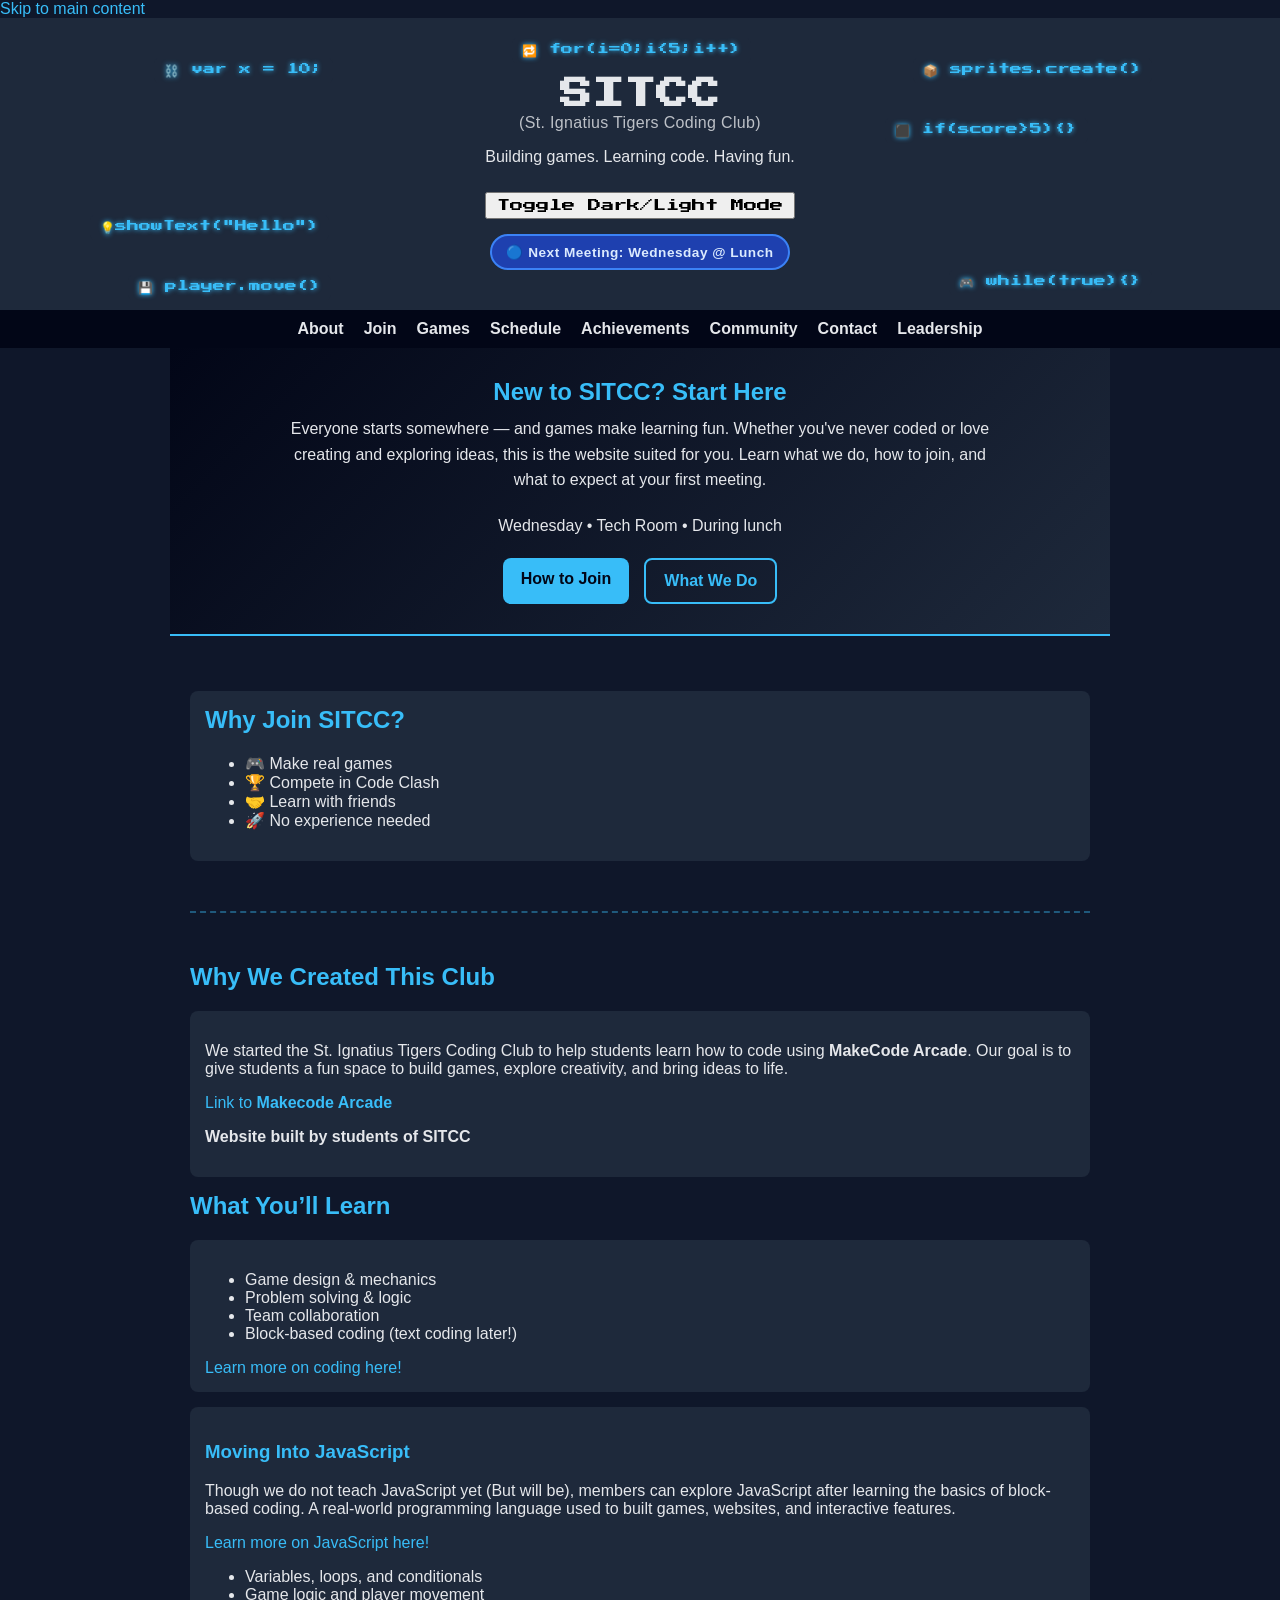
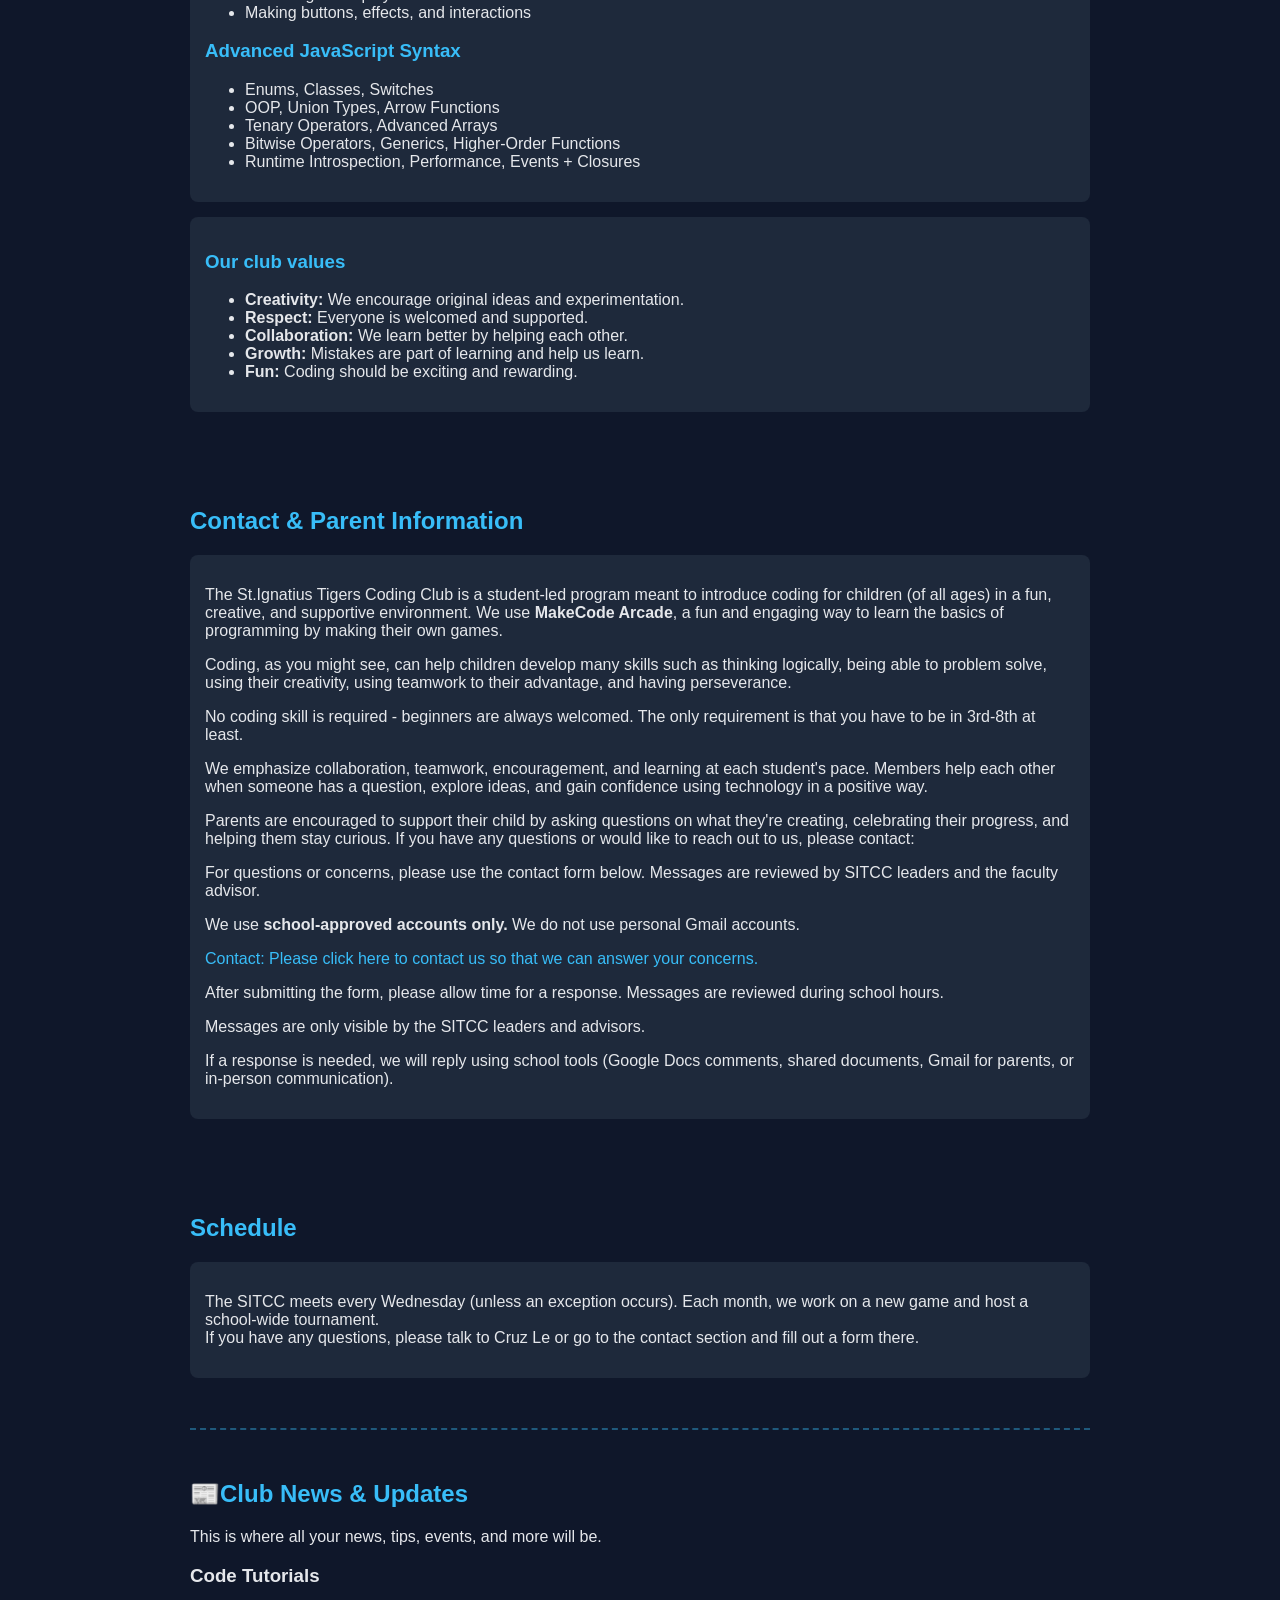
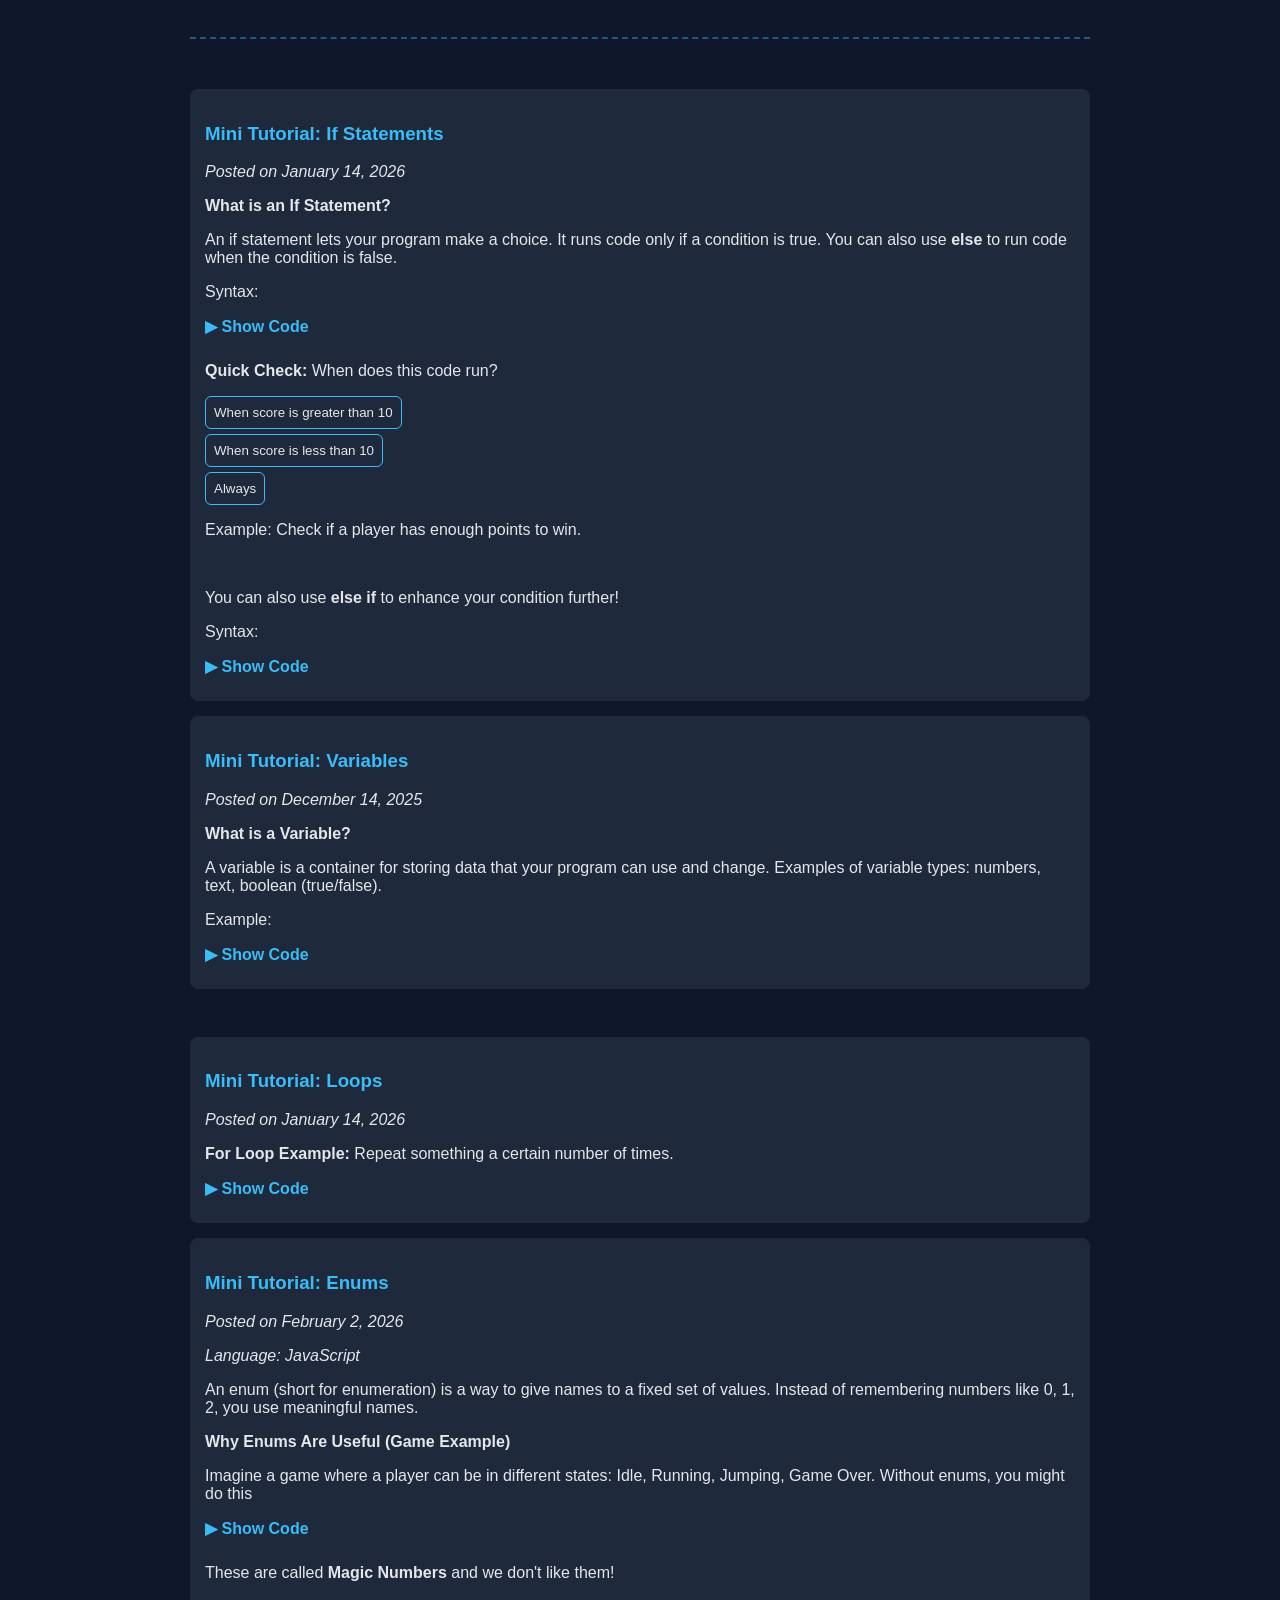
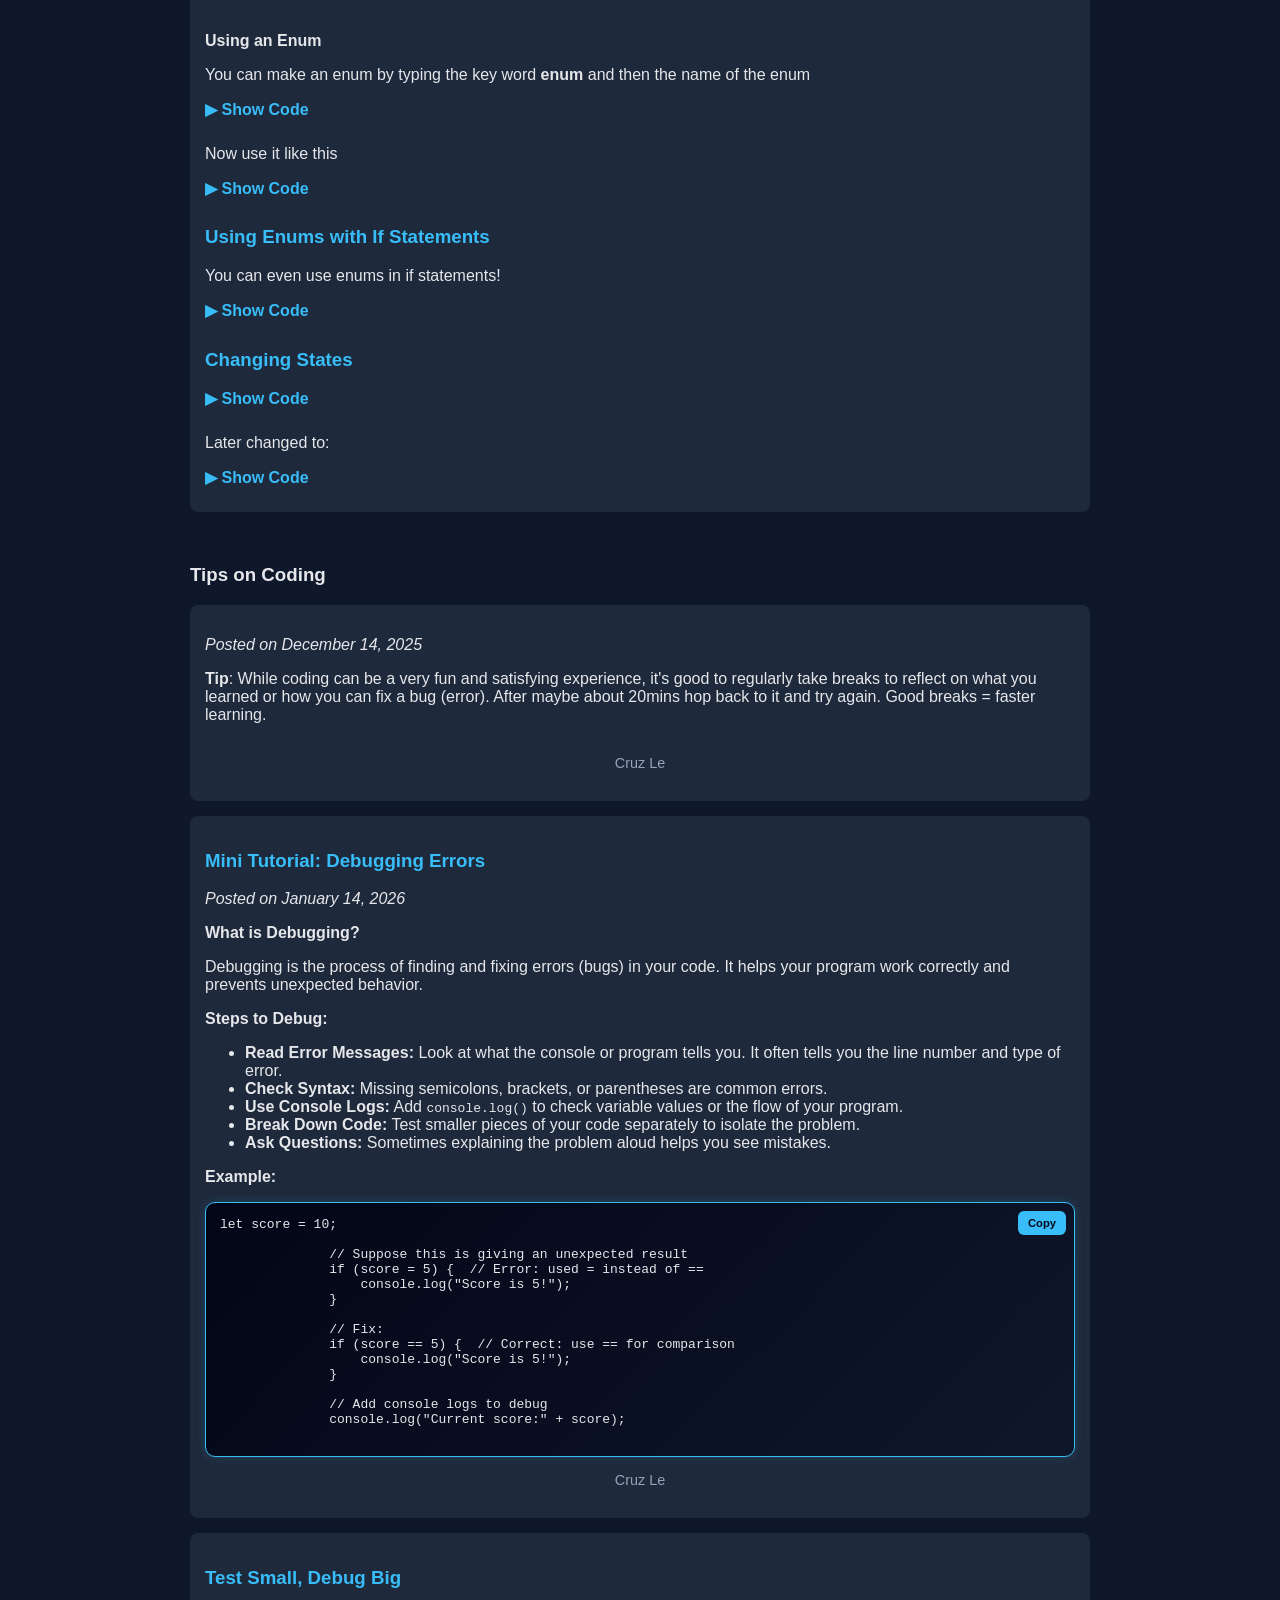
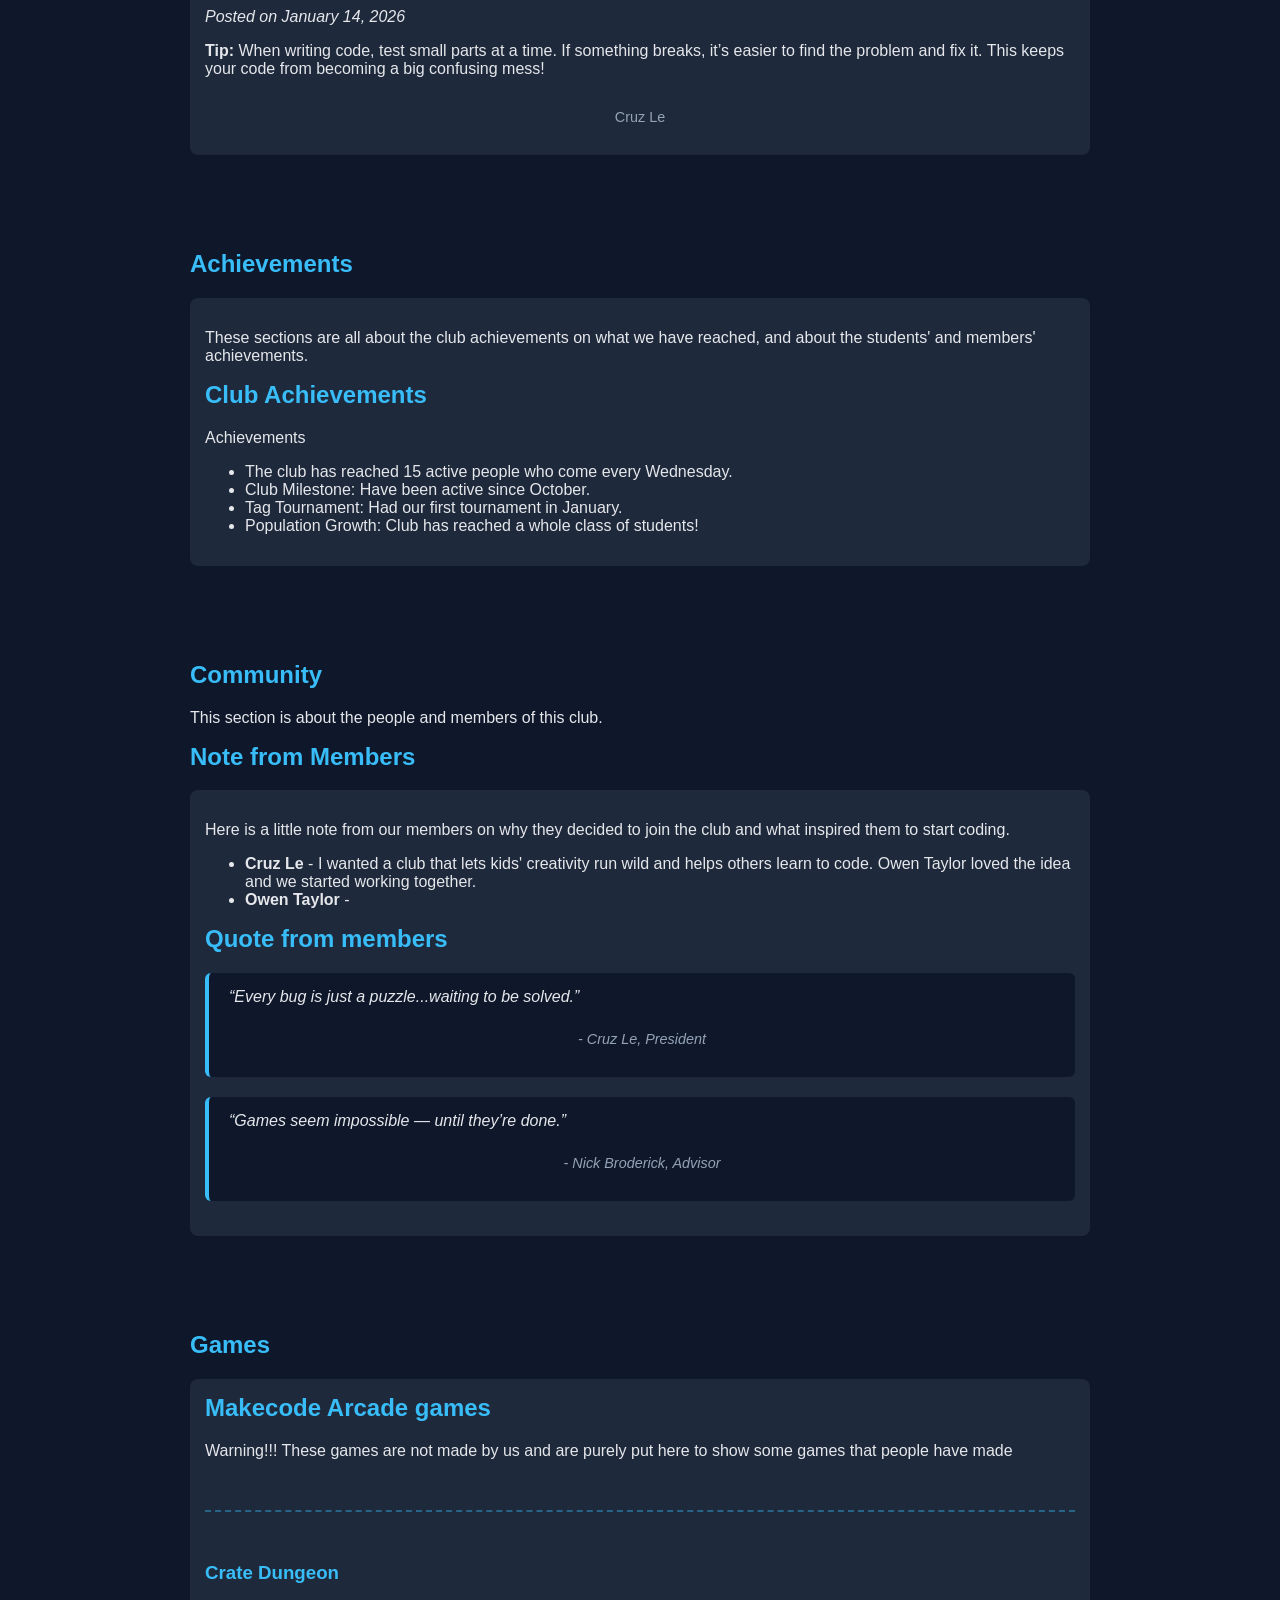
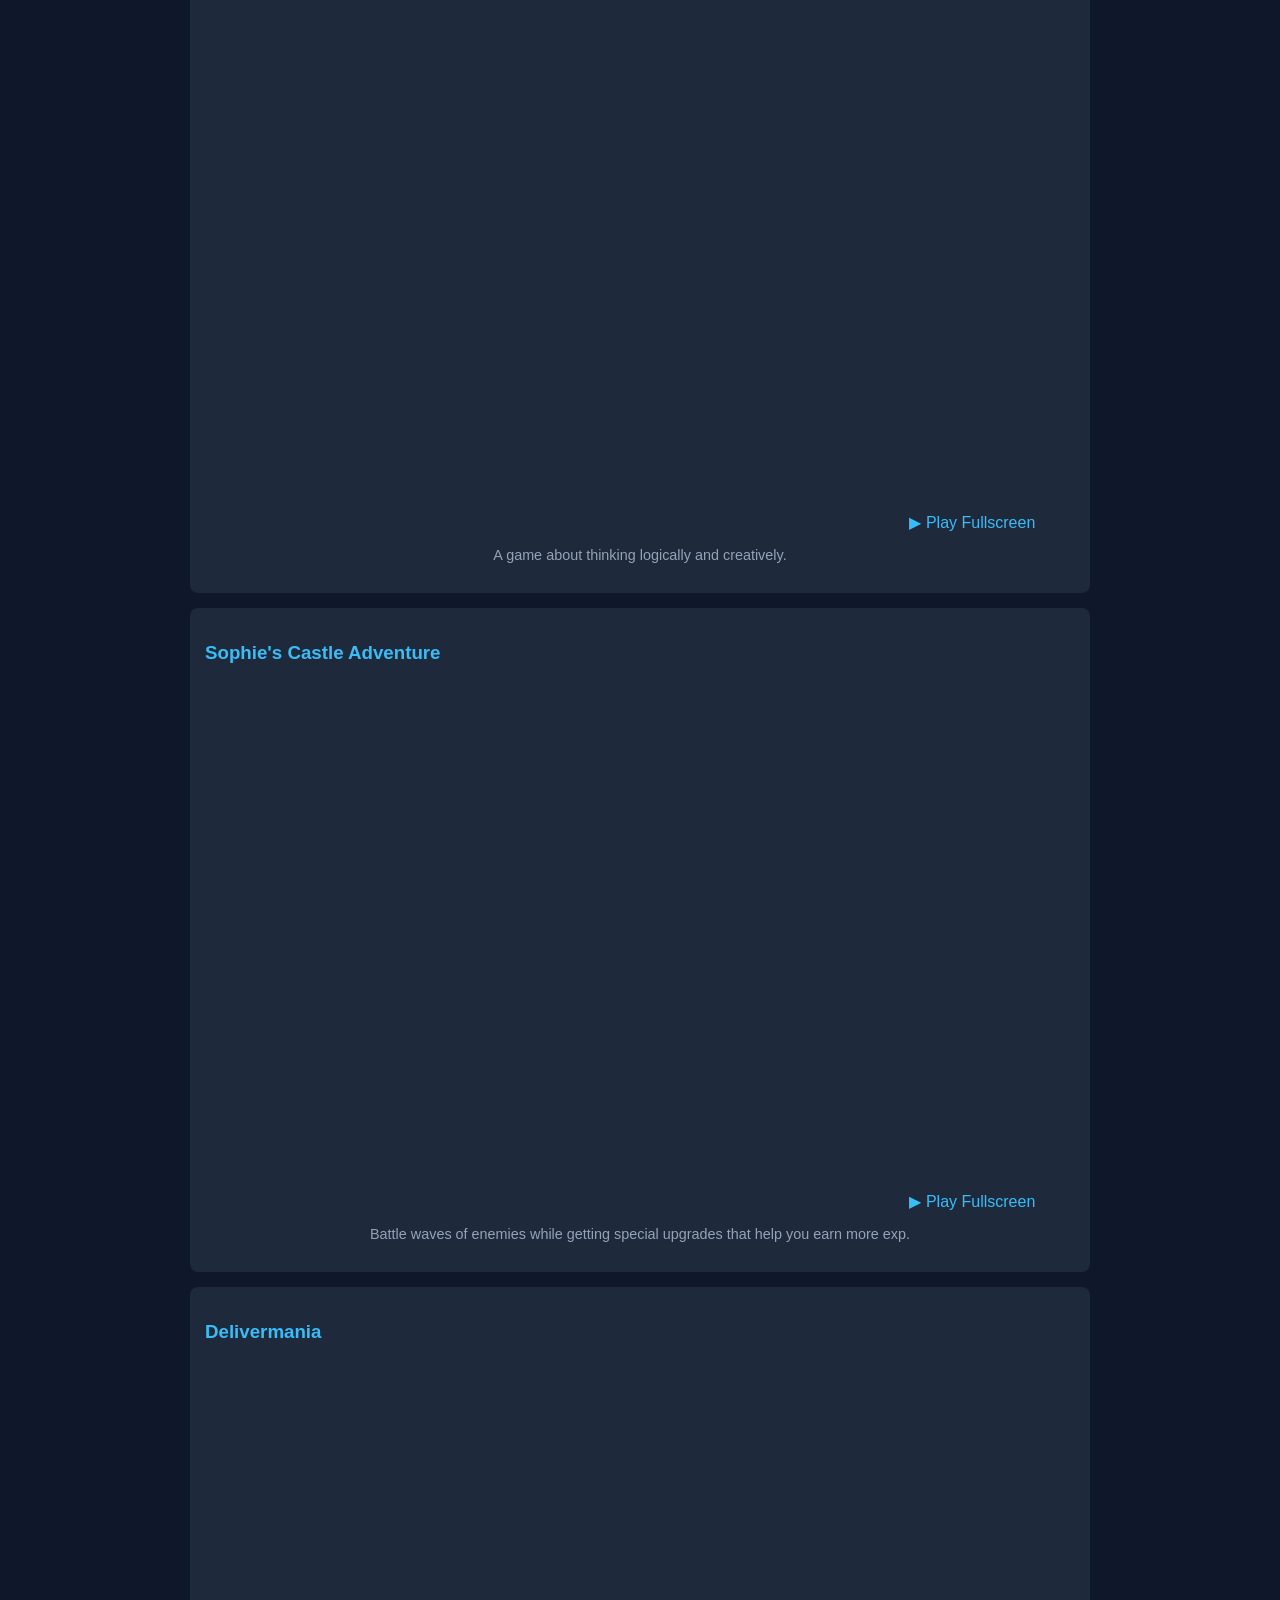
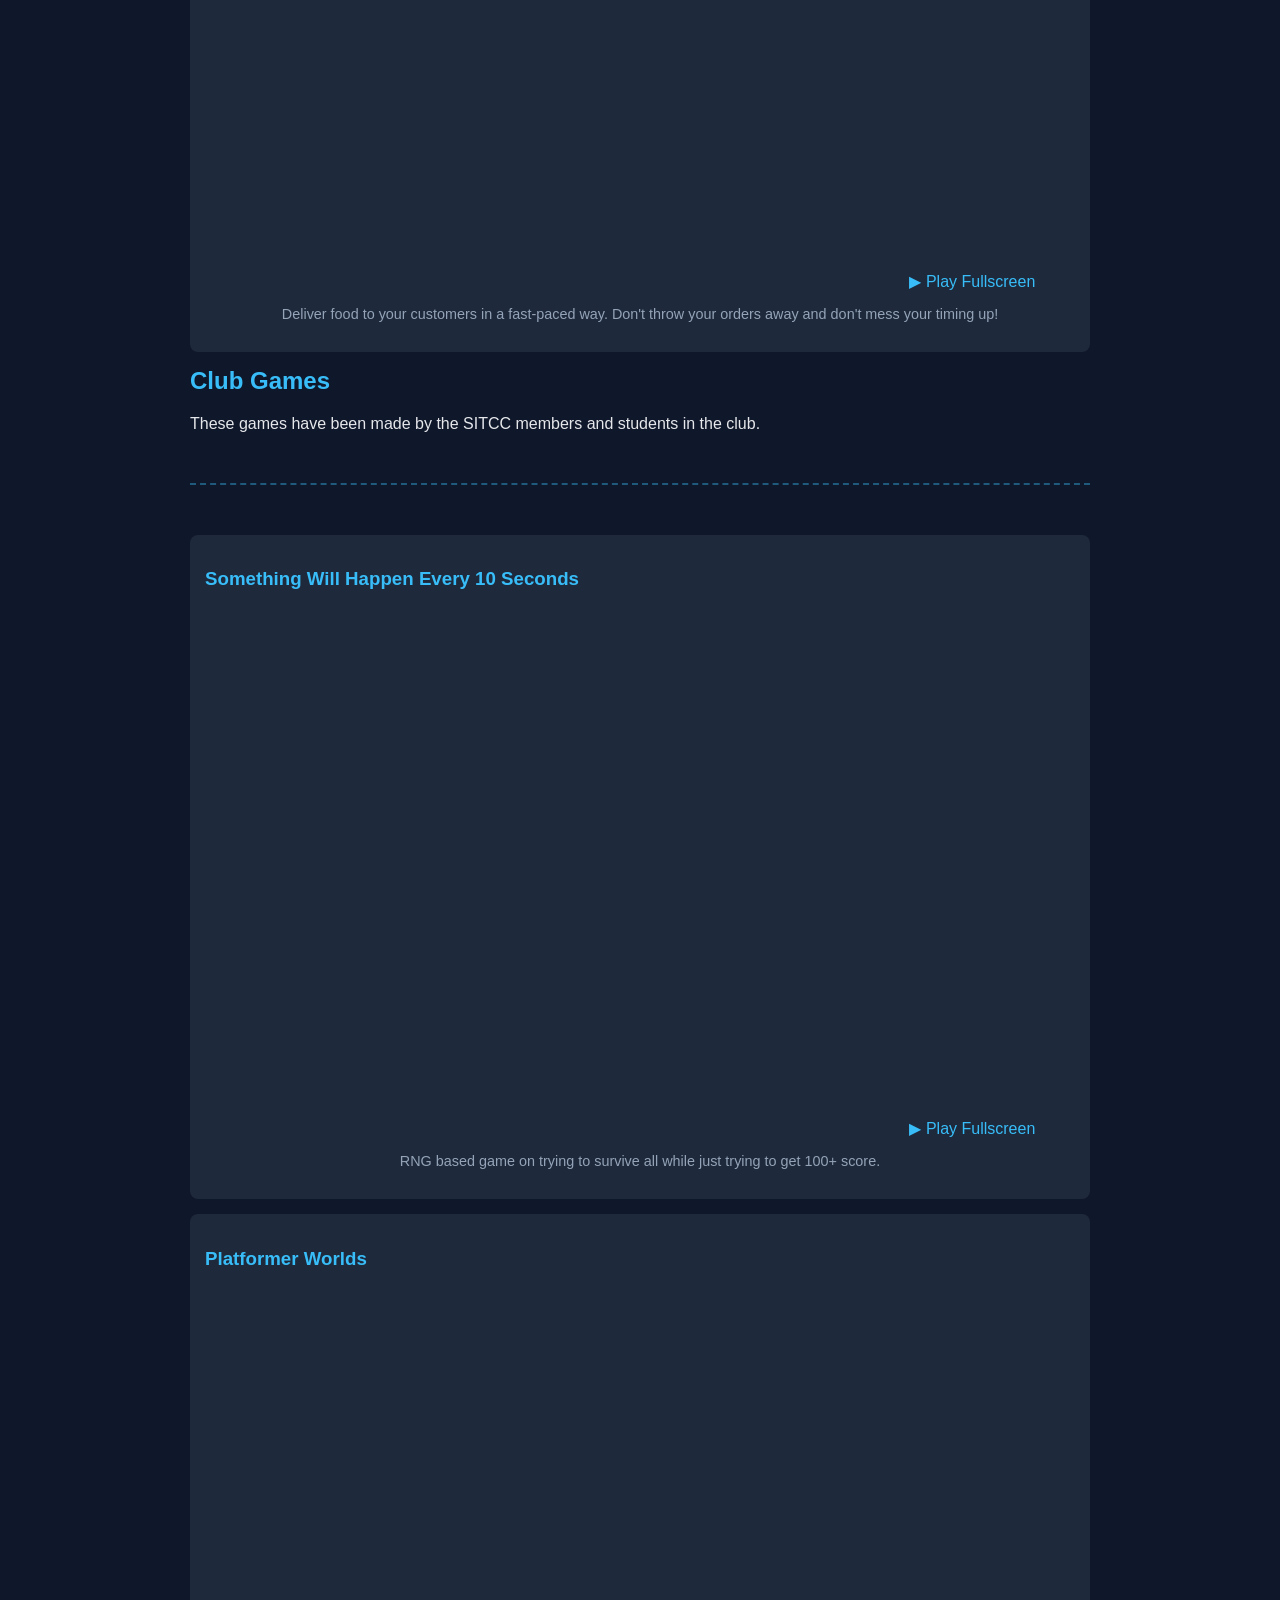
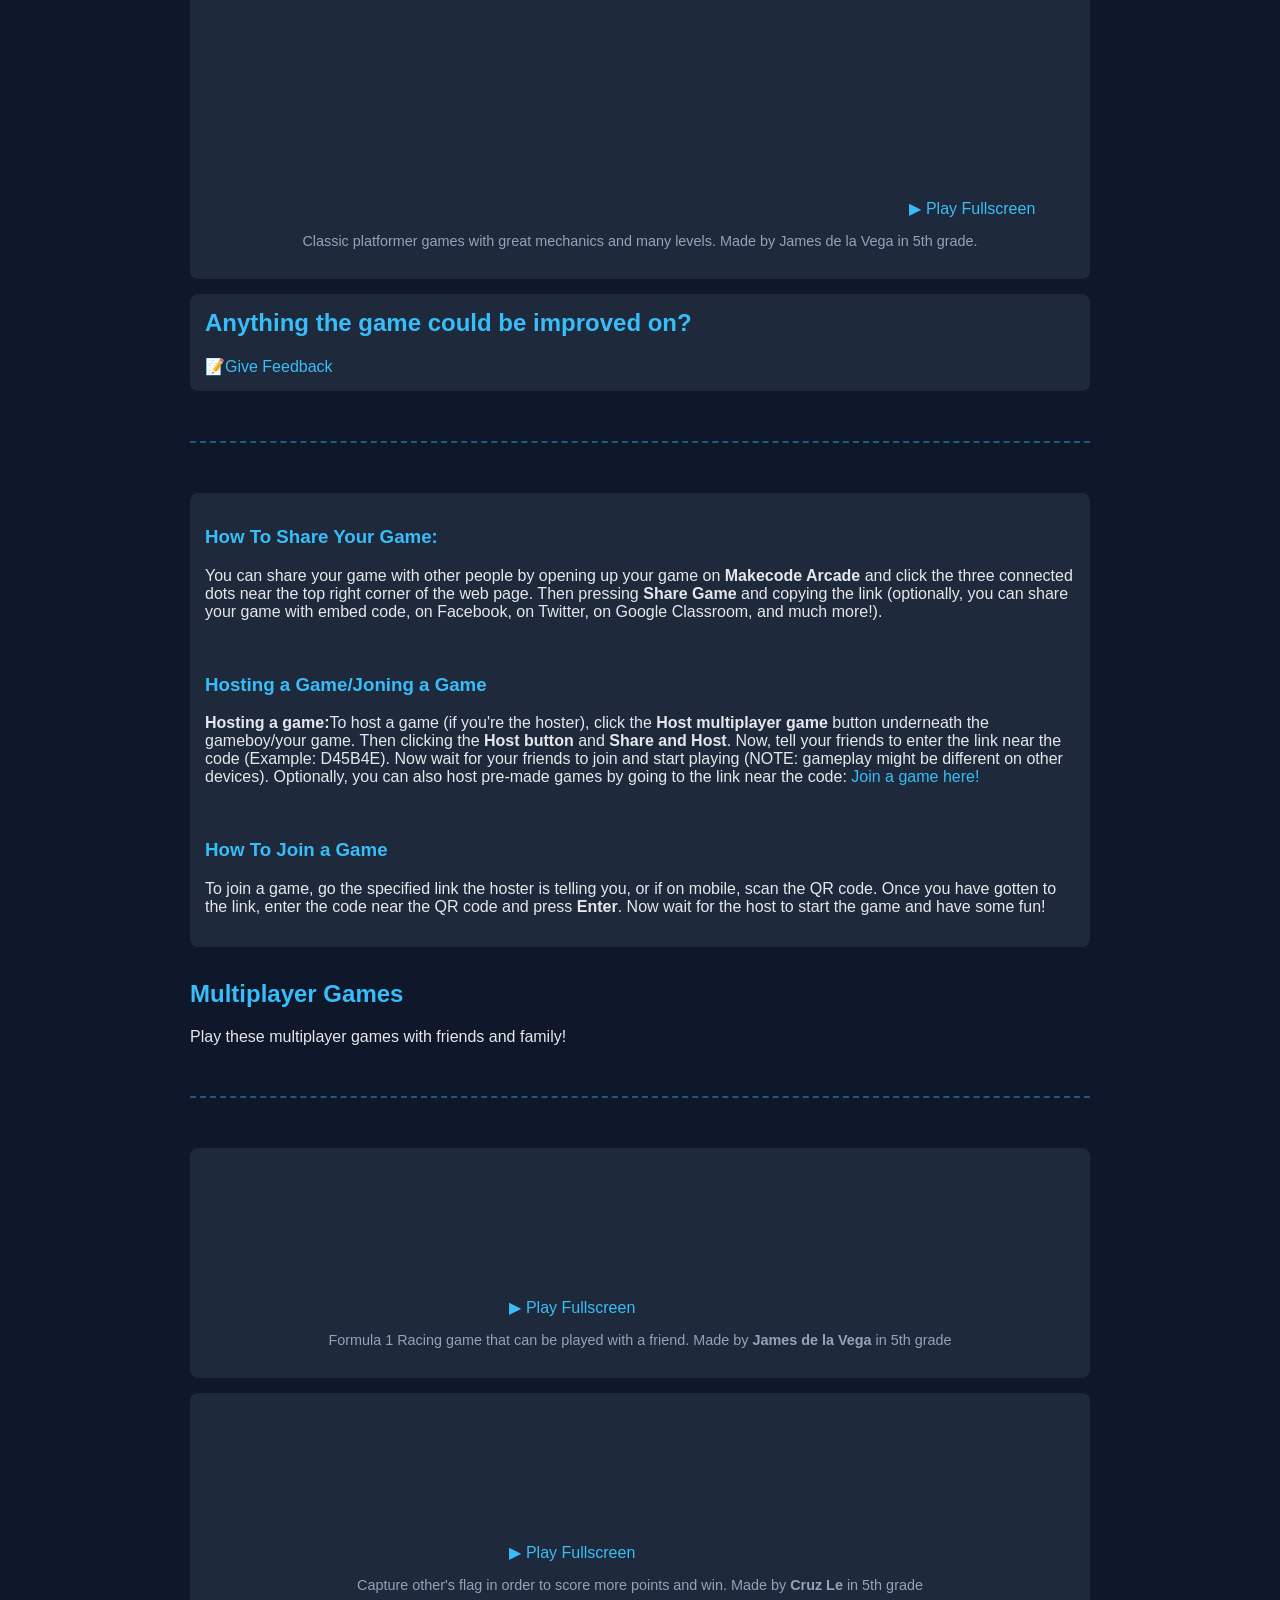
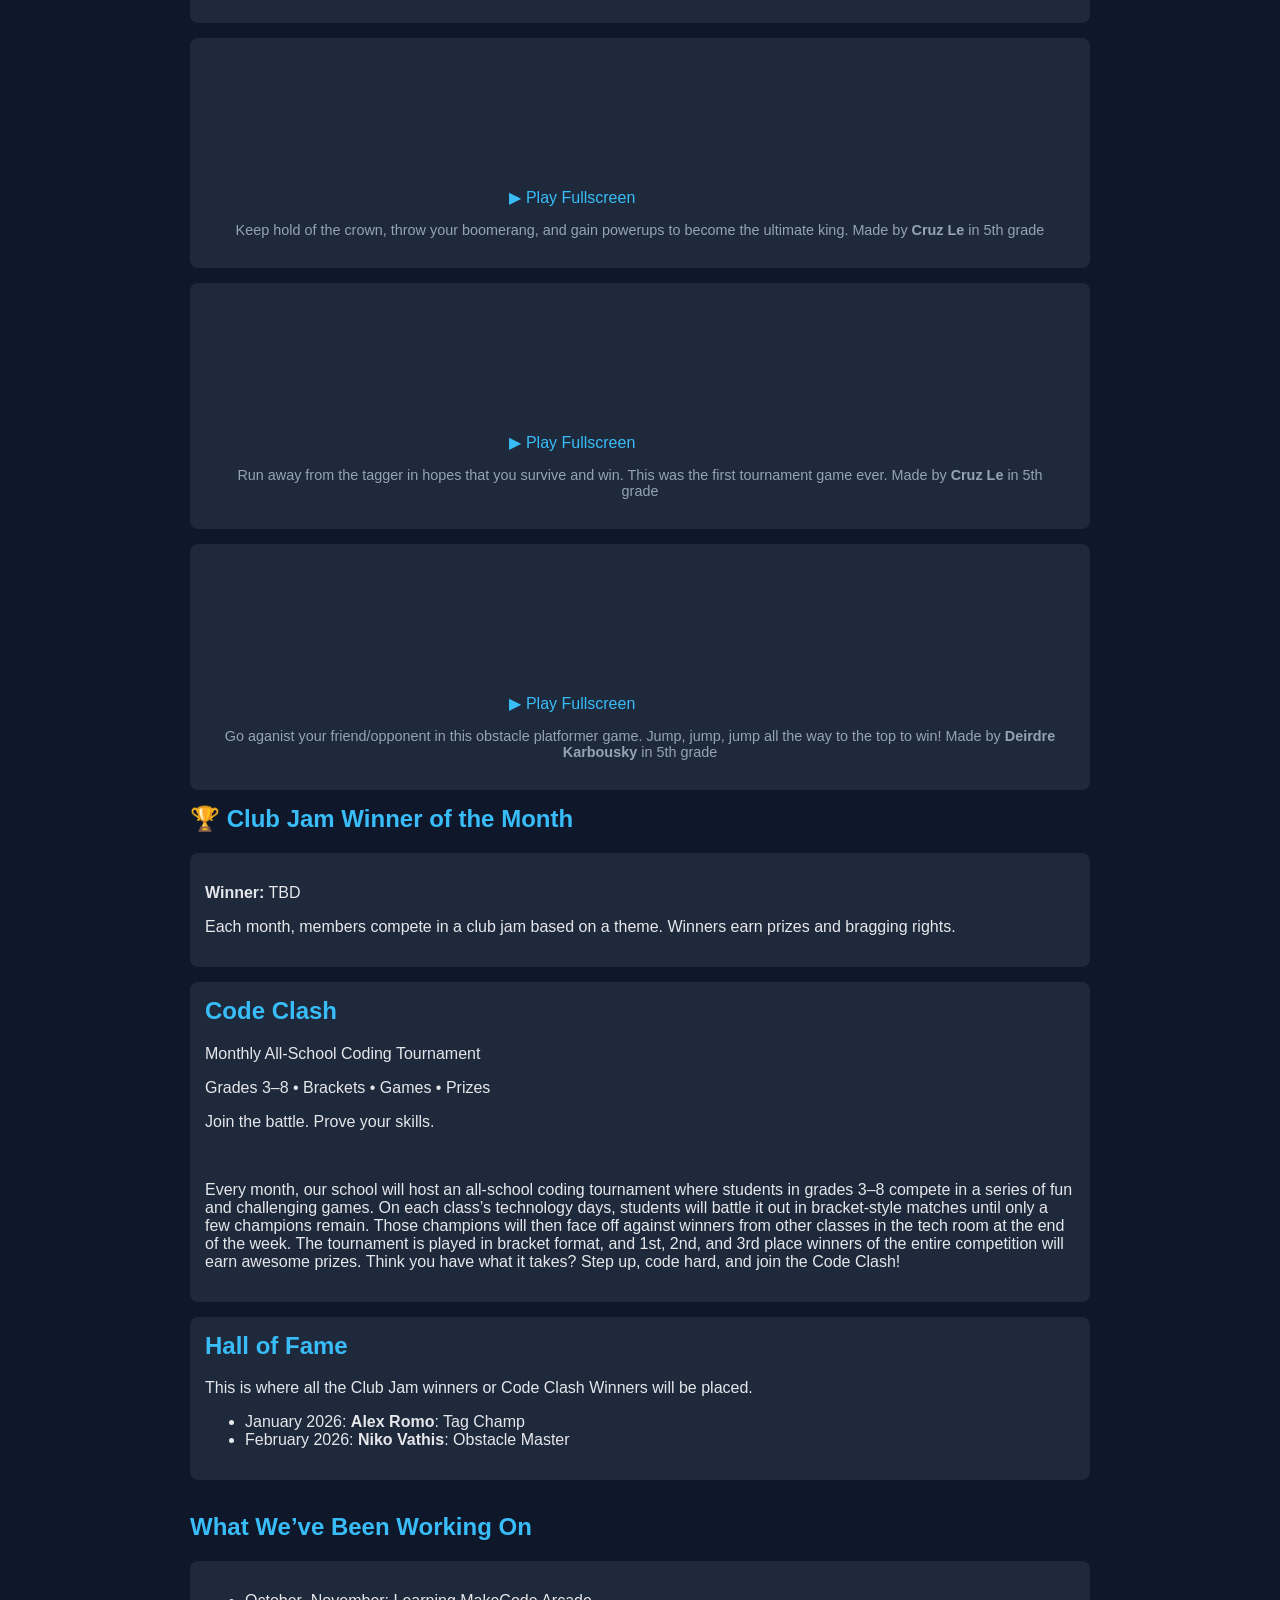
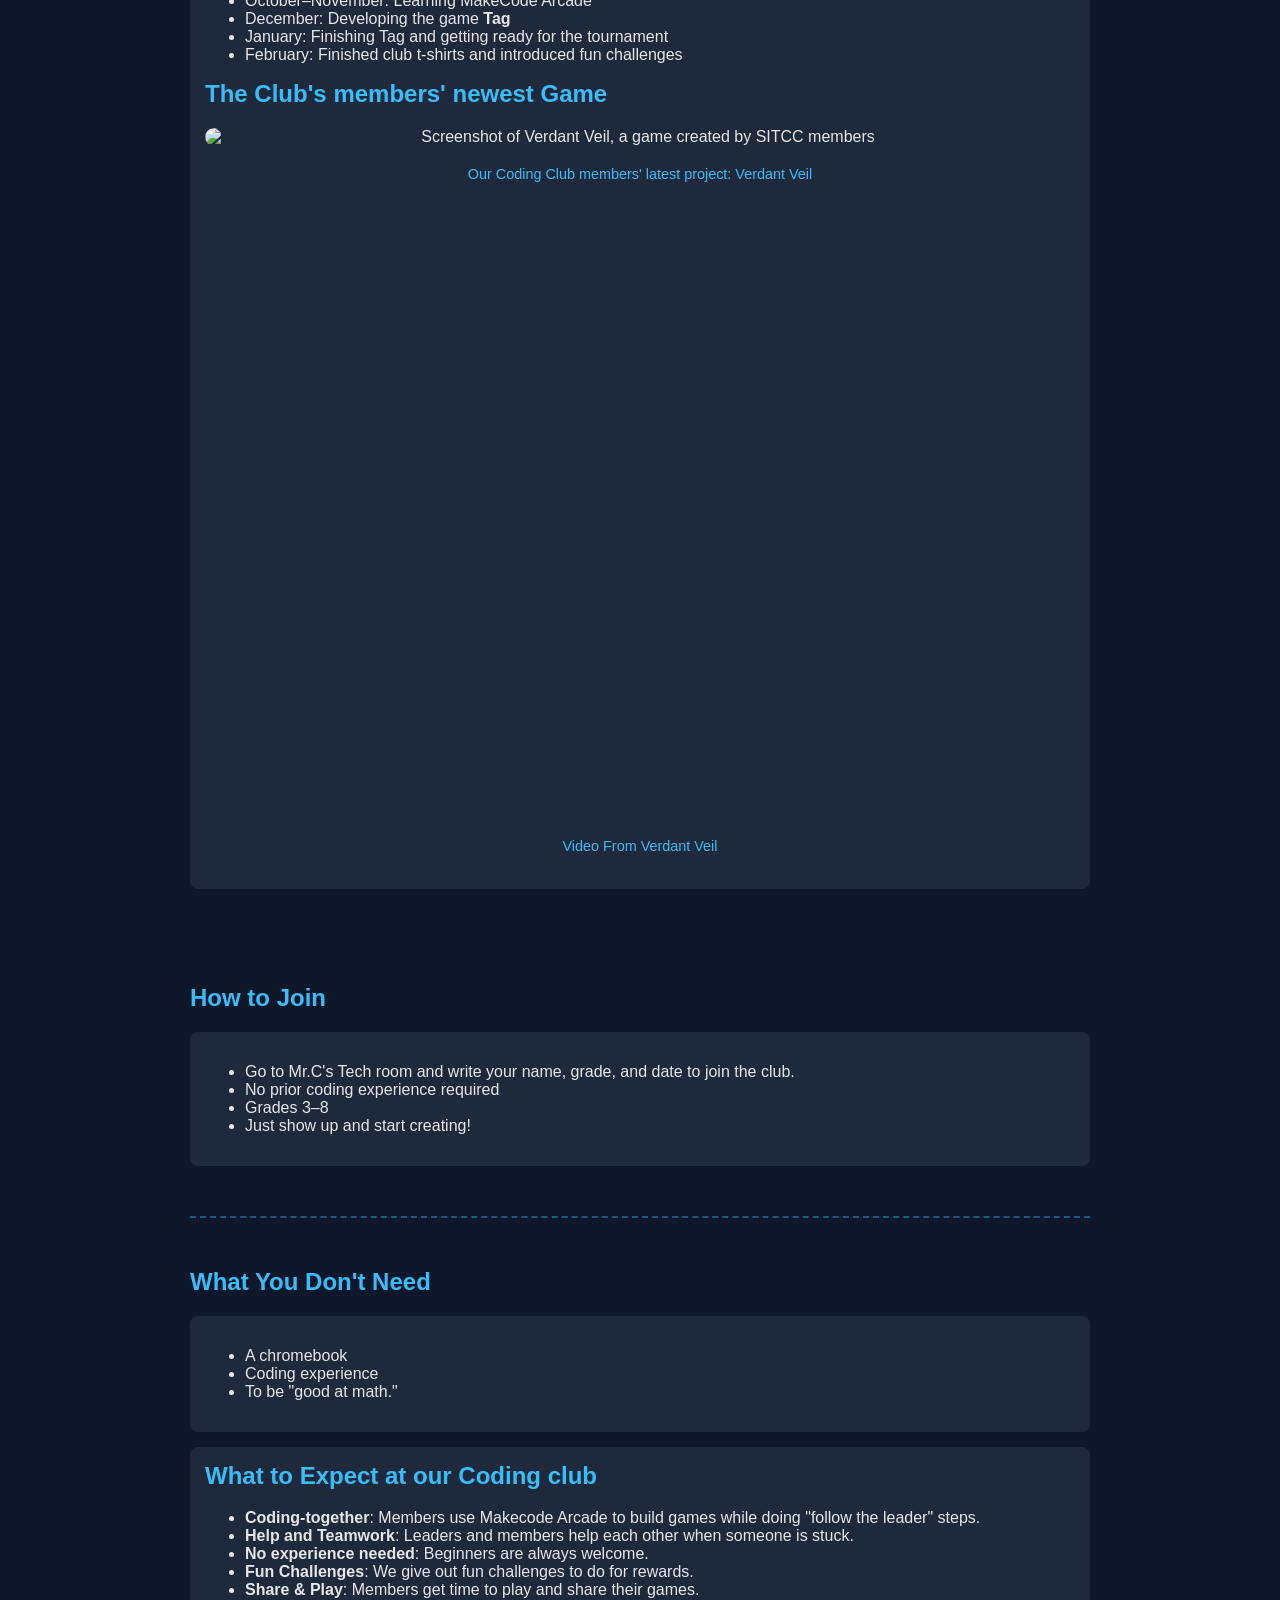
==== commit 6f4dffa7: "Add skip link for accessibility" ====
--- a/index.html
+++ b/index.html
@@ -109,6 +109,9 @@
   </head>
 
   <body>
+    <a class="skip-link" href="#main-content">
+      Skip to main content
+    </a>
     <a id="top"></a>
     <!-- HEADER -->
     <header>
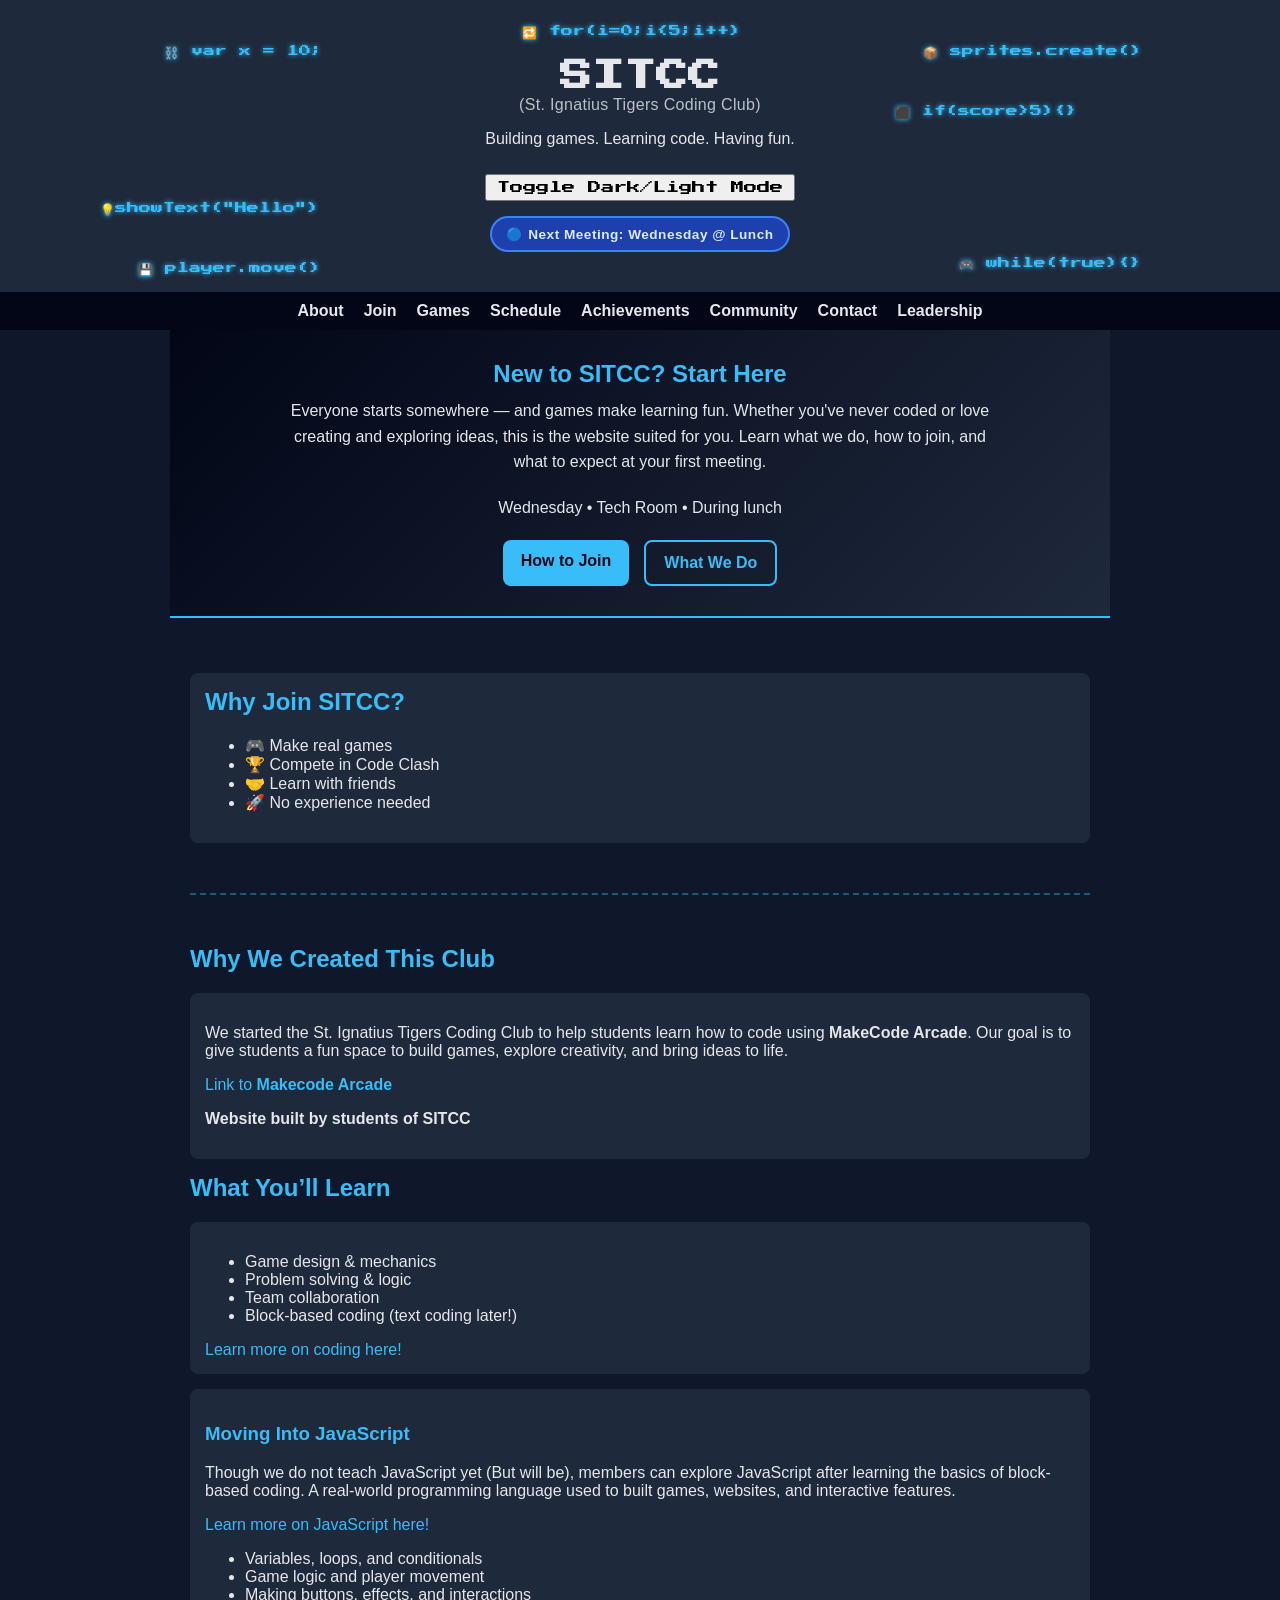
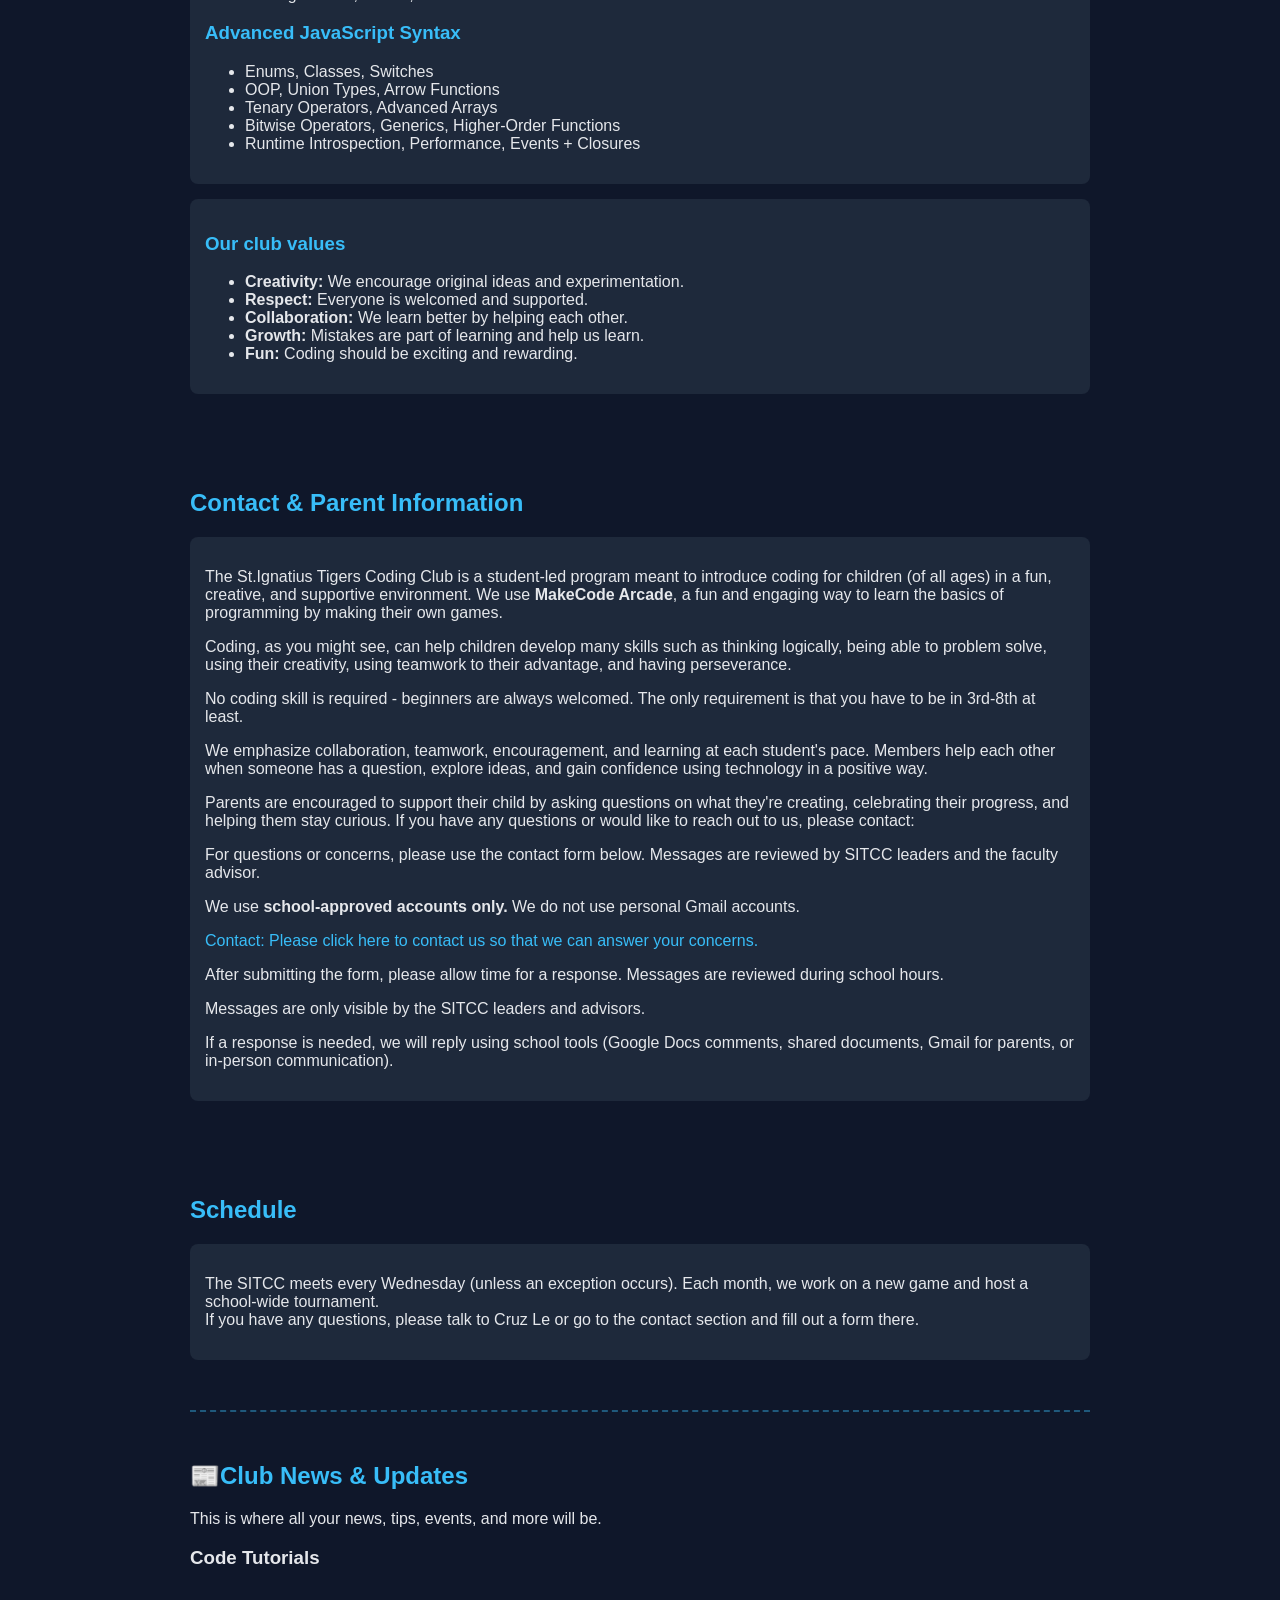
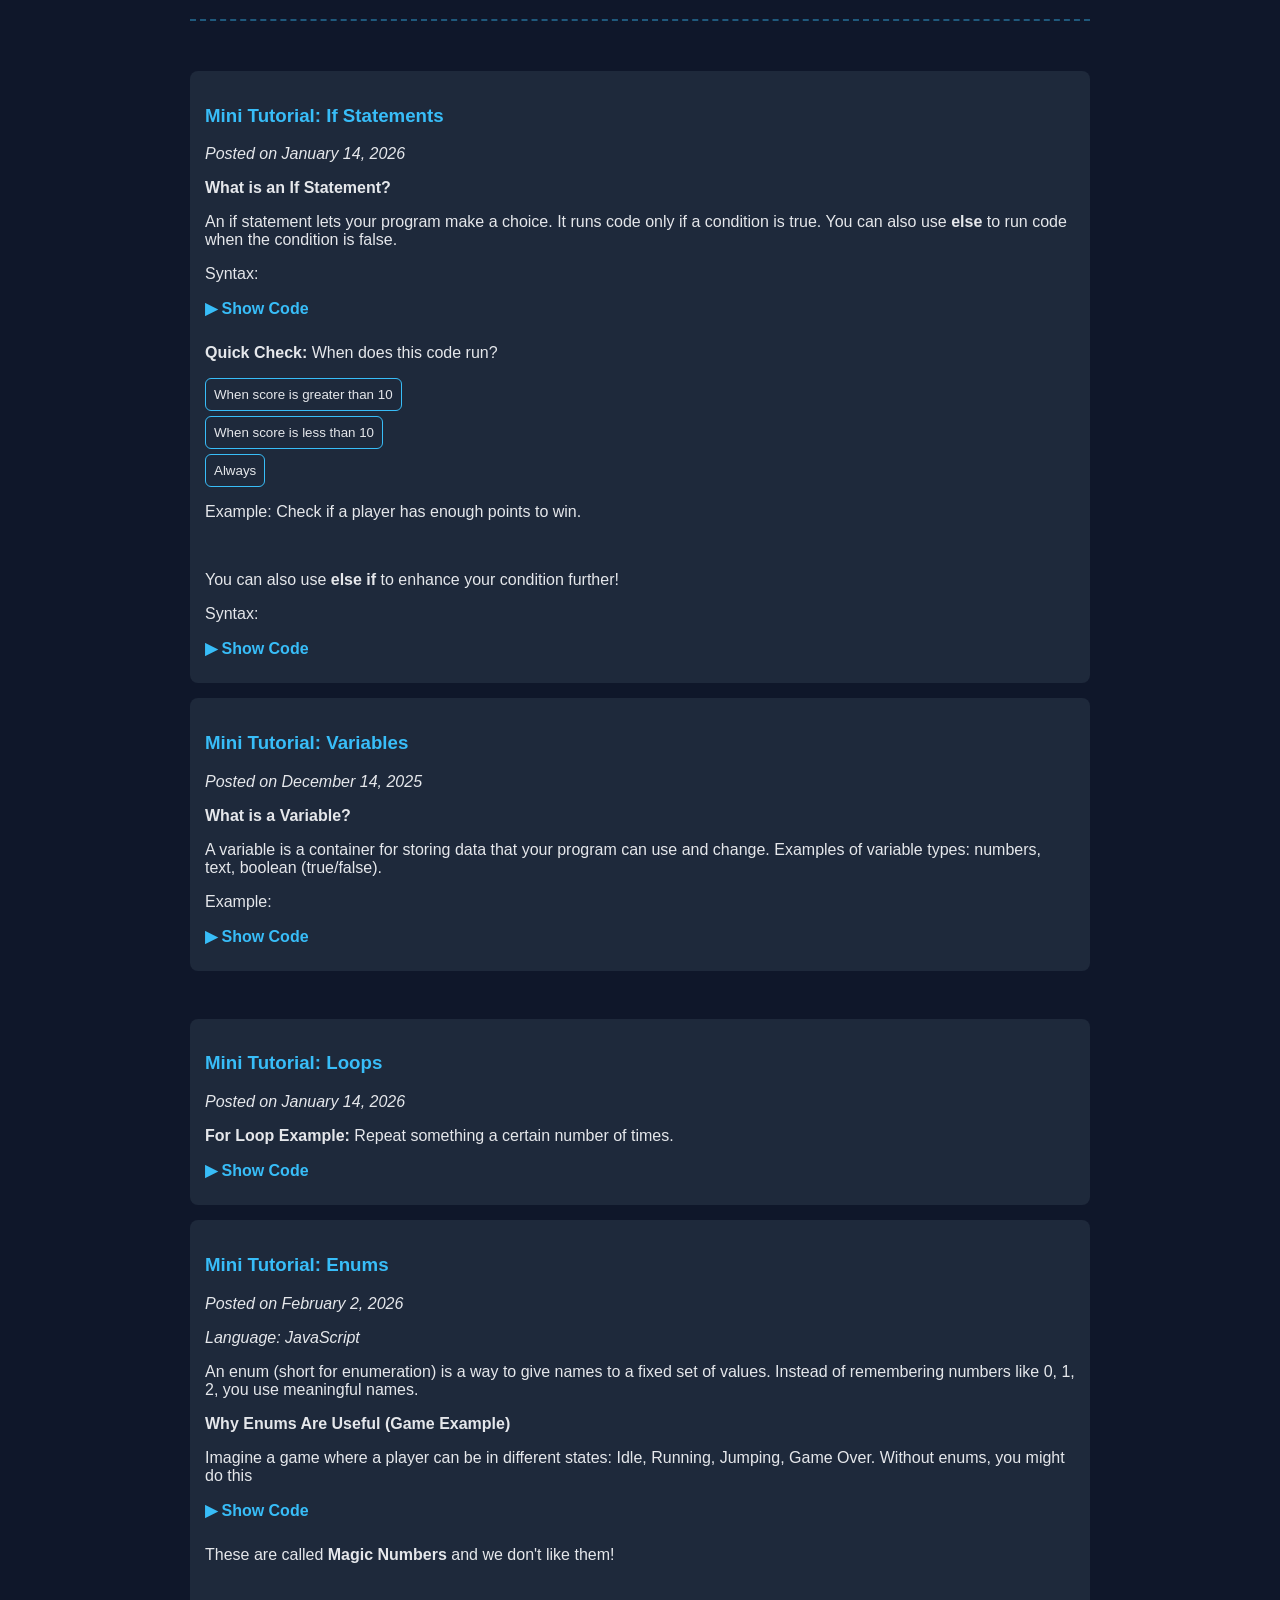
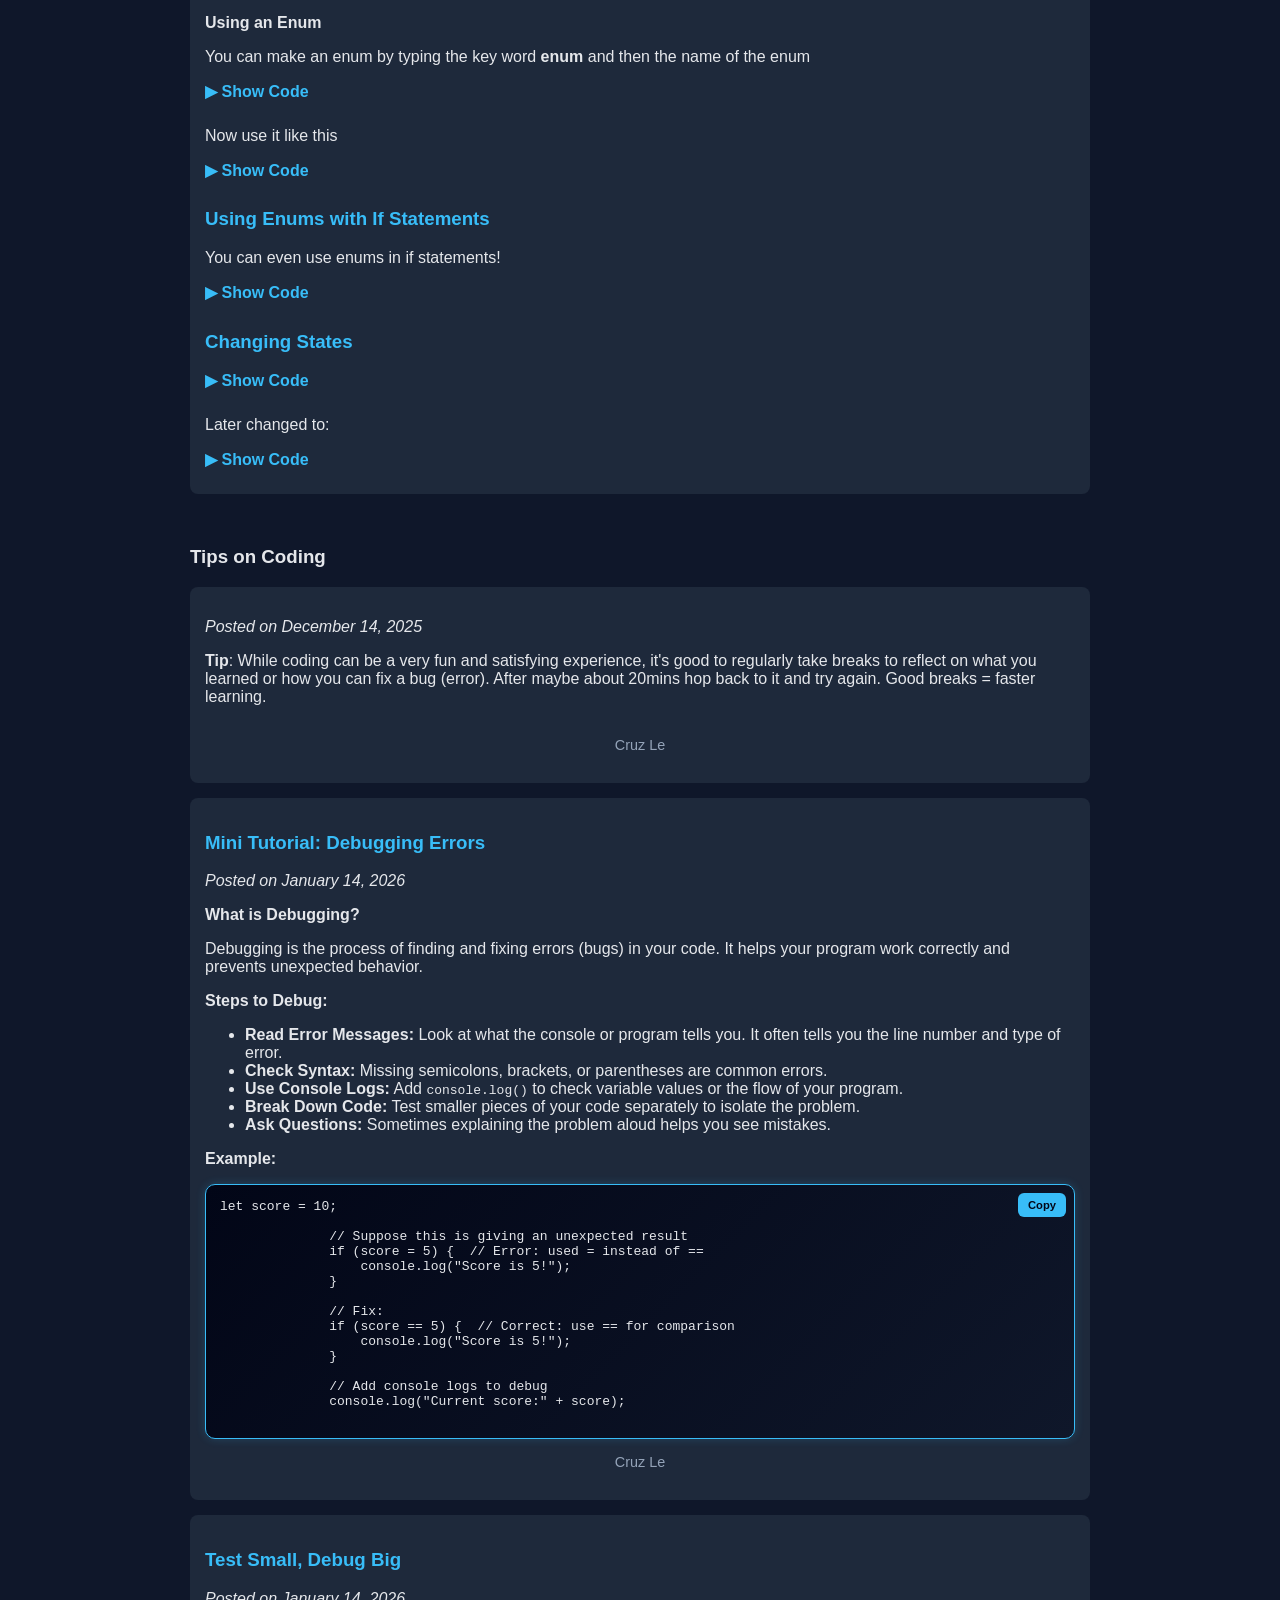
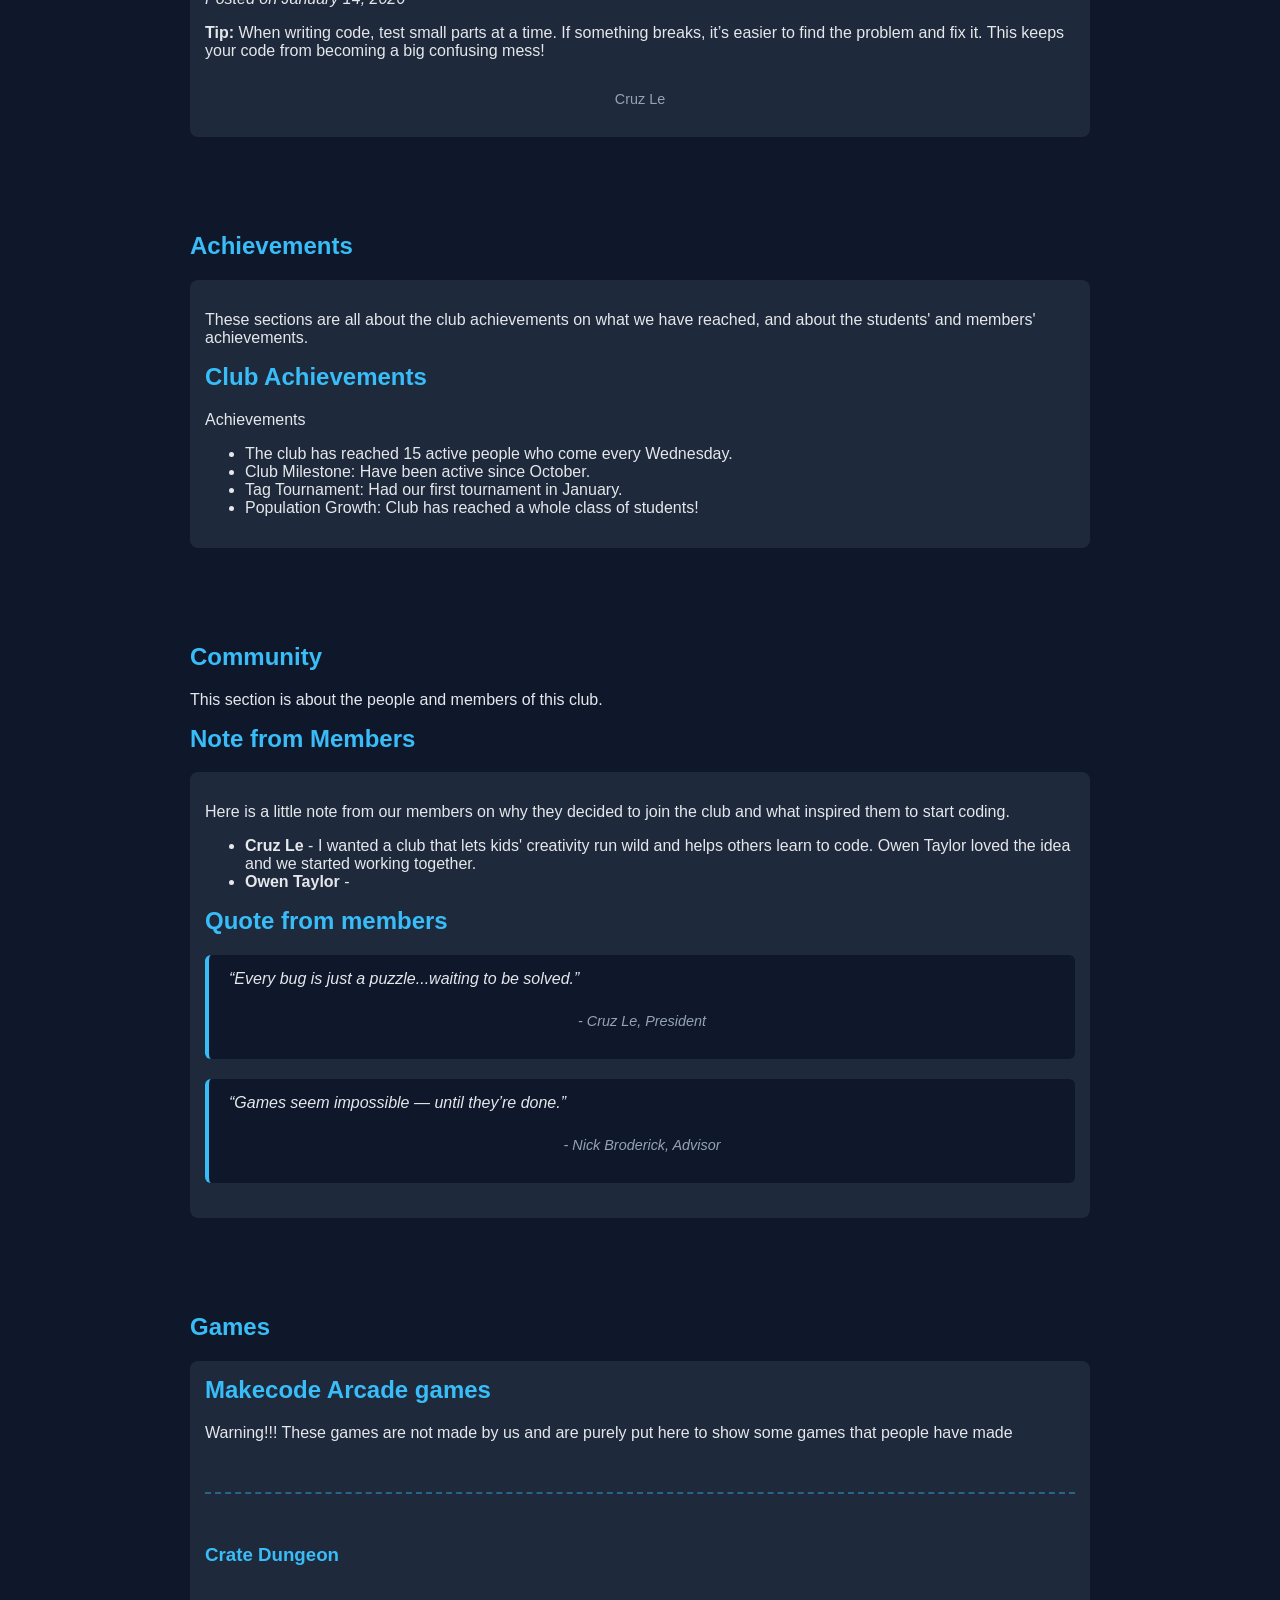
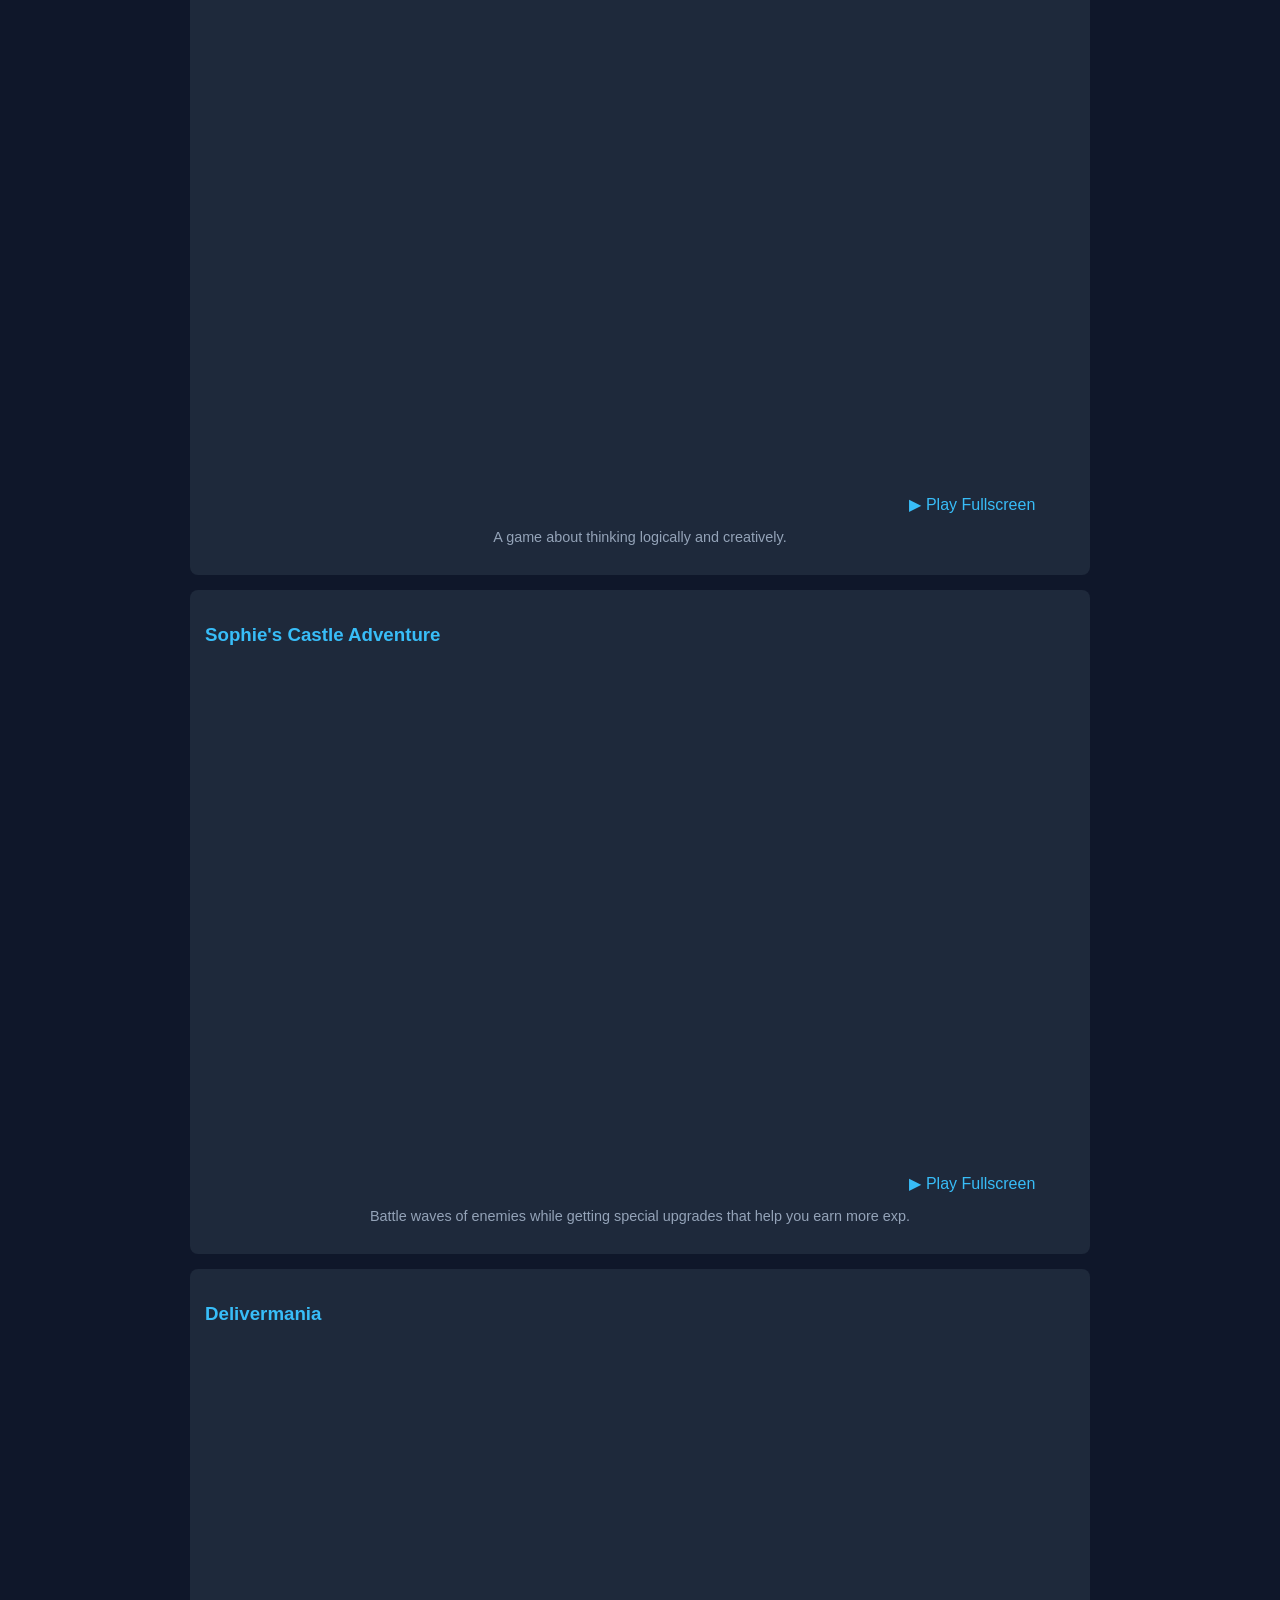
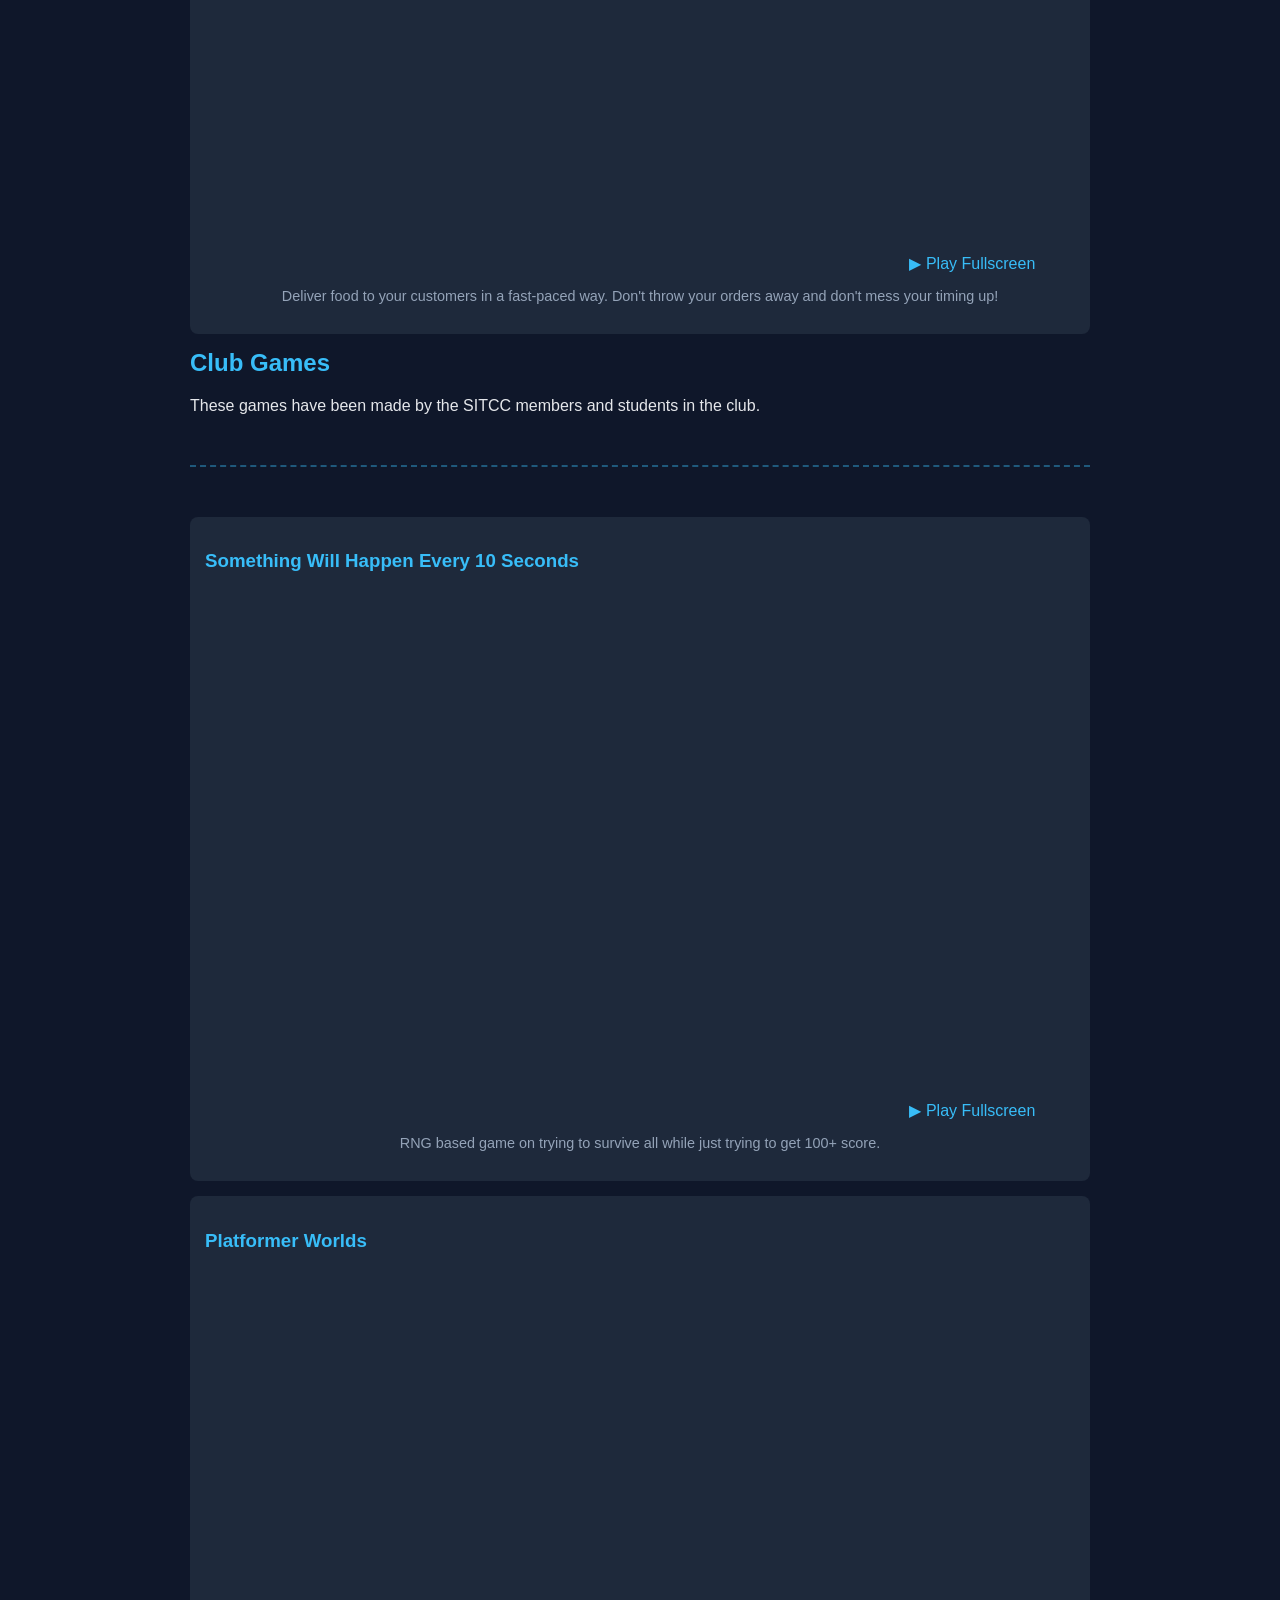
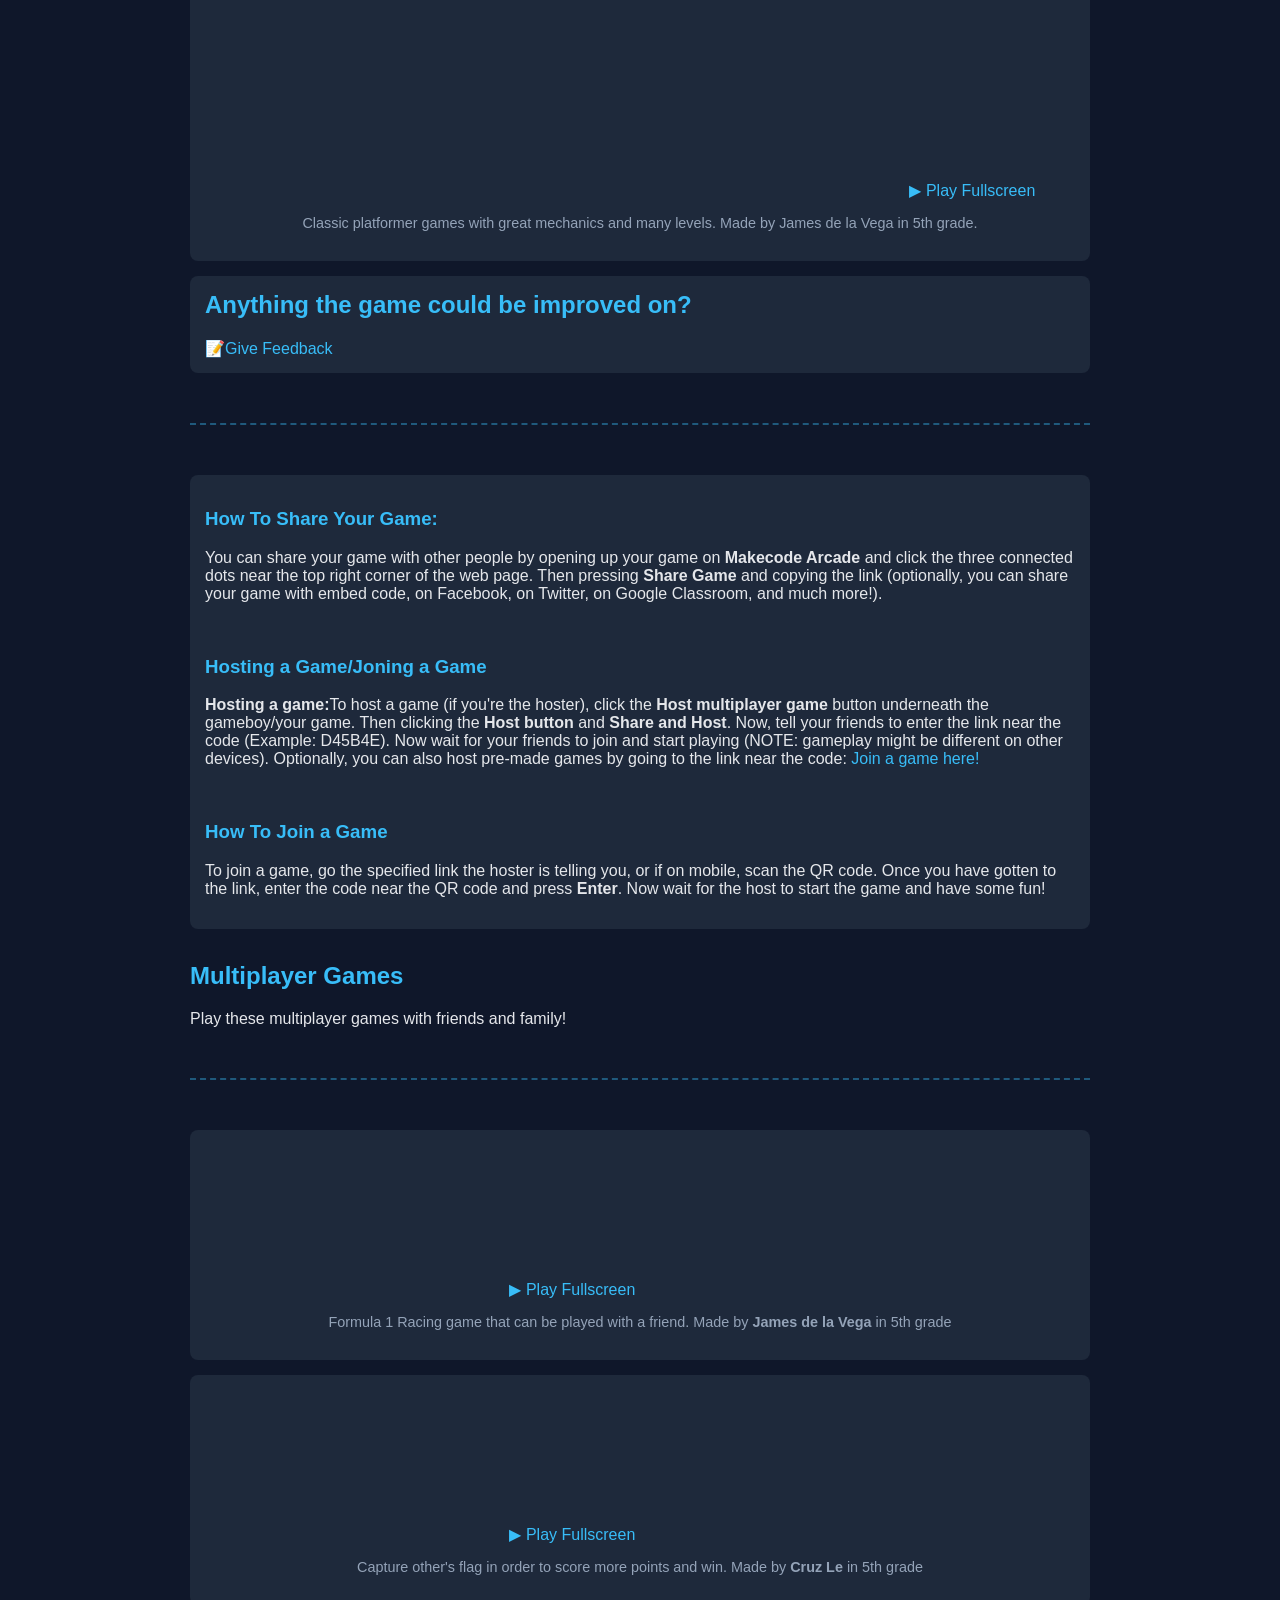
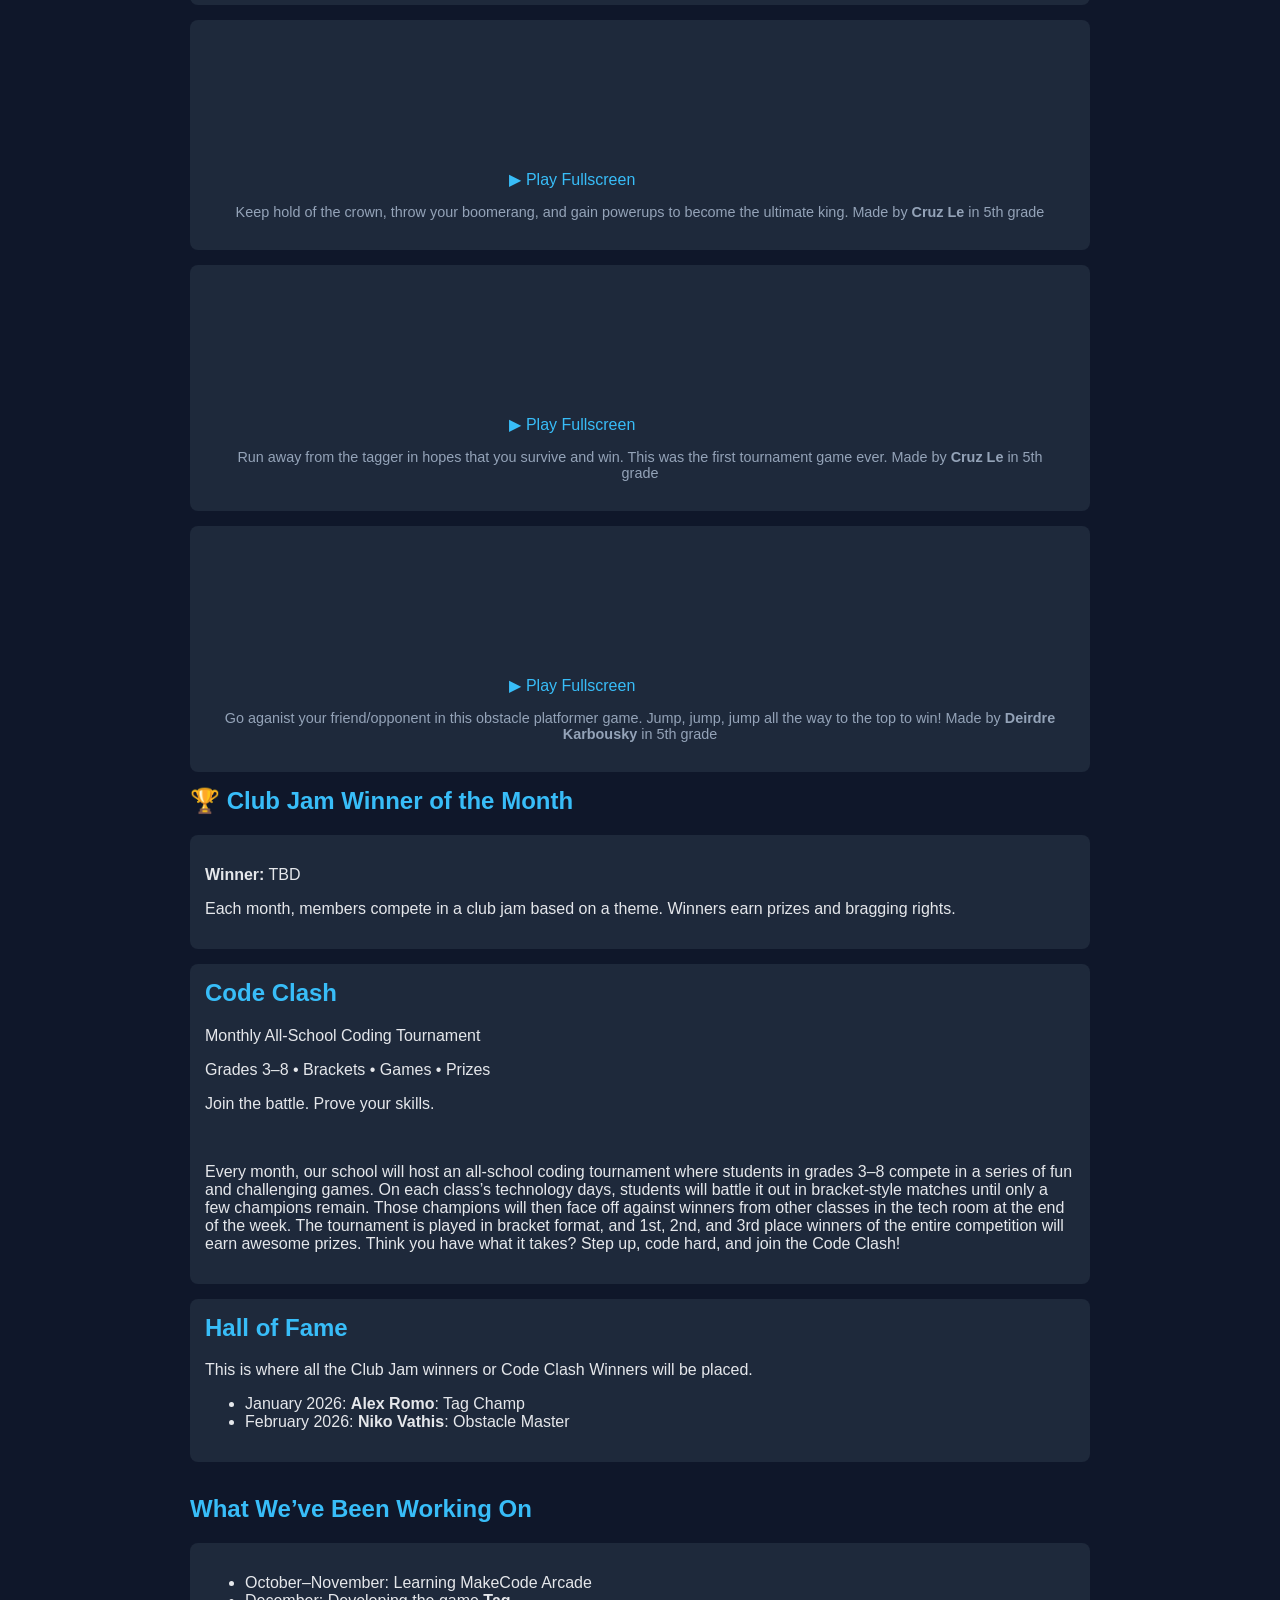
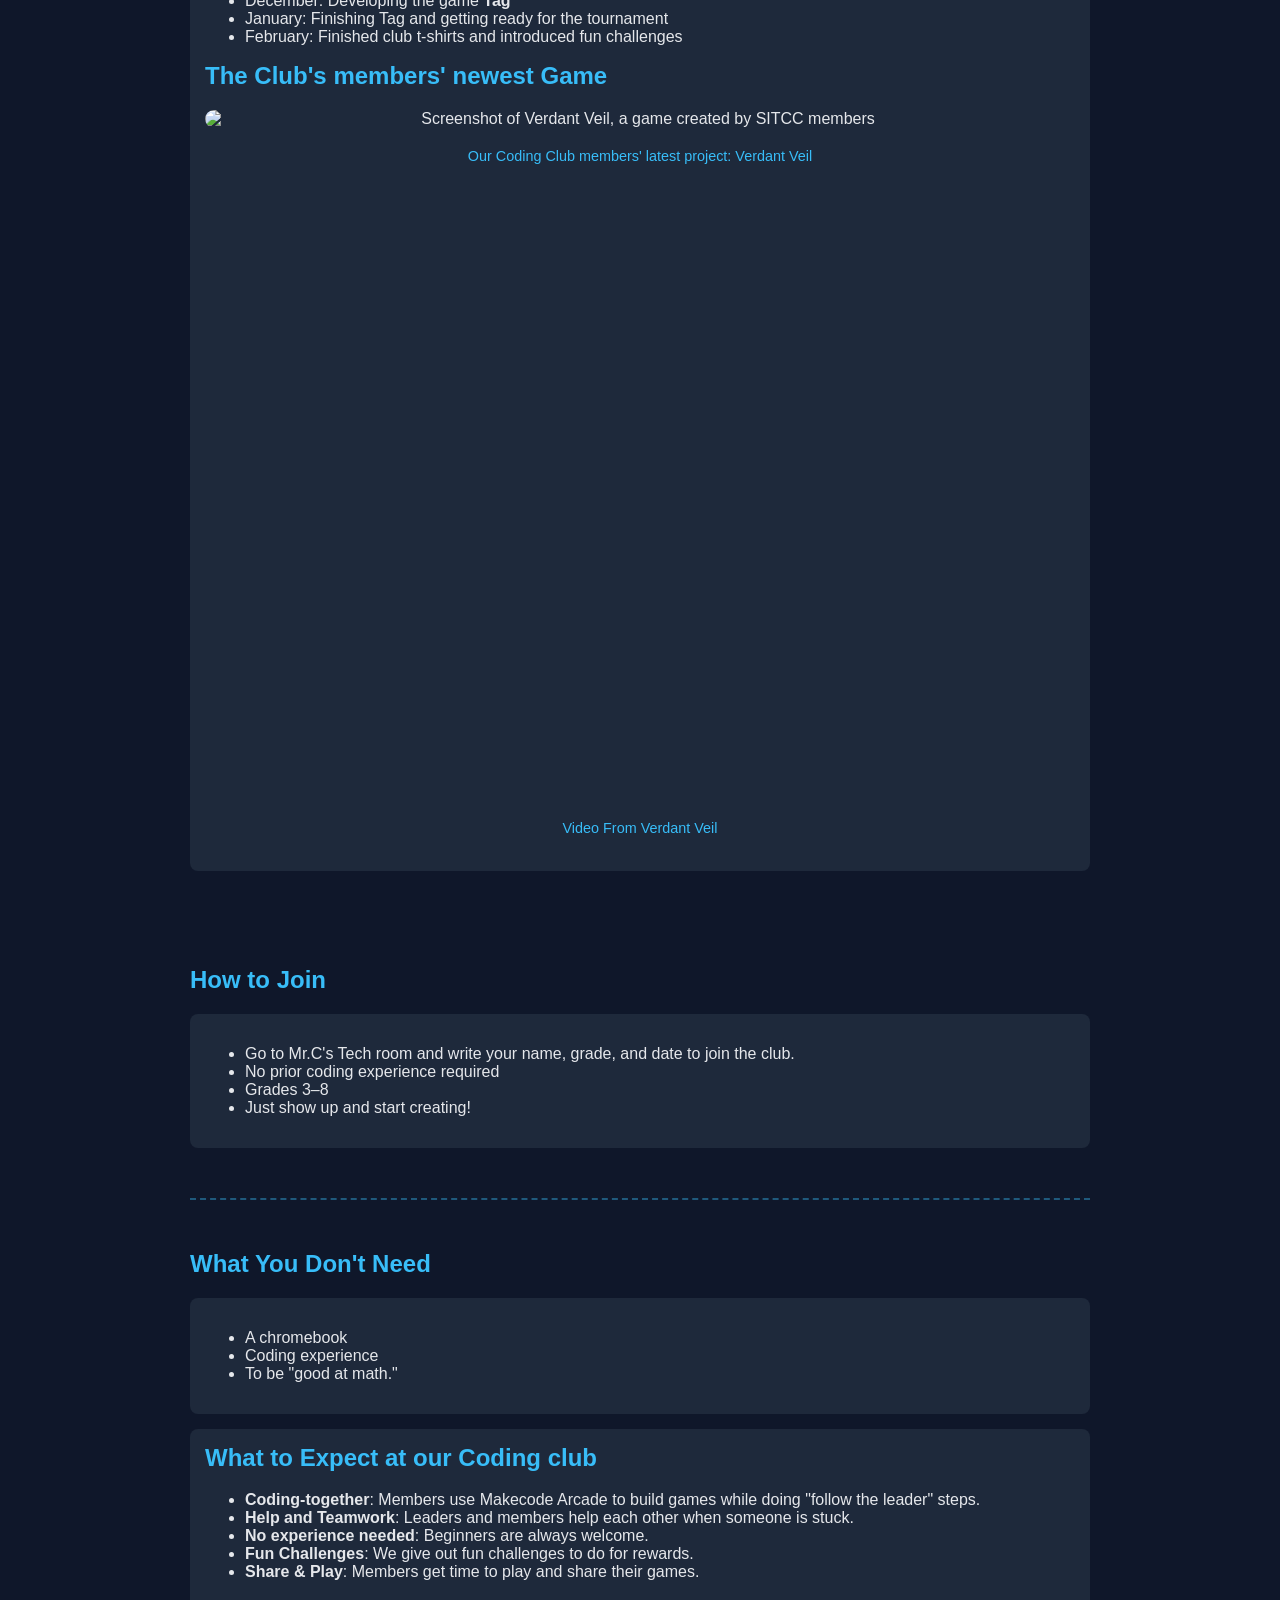
==== commit 990beff3: "Update print statement from 'Hello' to 'Goodbye'" ====
--- a/index.html
+++ b/index.html
@@ -109,9 +109,6 @@
   </head>
 
   <body>
-    <a class="skip-link" href="#main-content">
-      Skip to main content
-    </a>
     <a id="top"></a>
     <!-- HEADER -->
     <header>
--- a/style.css
+++ b/style.css
@@ -72,6 +72,18 @@
           opacity: 0.8;
           letter-spacing: 0.02em;
       }
+
+     .skip-link {
+       position: absolute;
+       left: -9999px;
+       top: 10px;
+     }
+     
+     .skip-link:focus {
+       left: 10px;
+       z-index: 9999;
+       padding: 10px;
+     }
 
       /* FOOTER */
       footer {
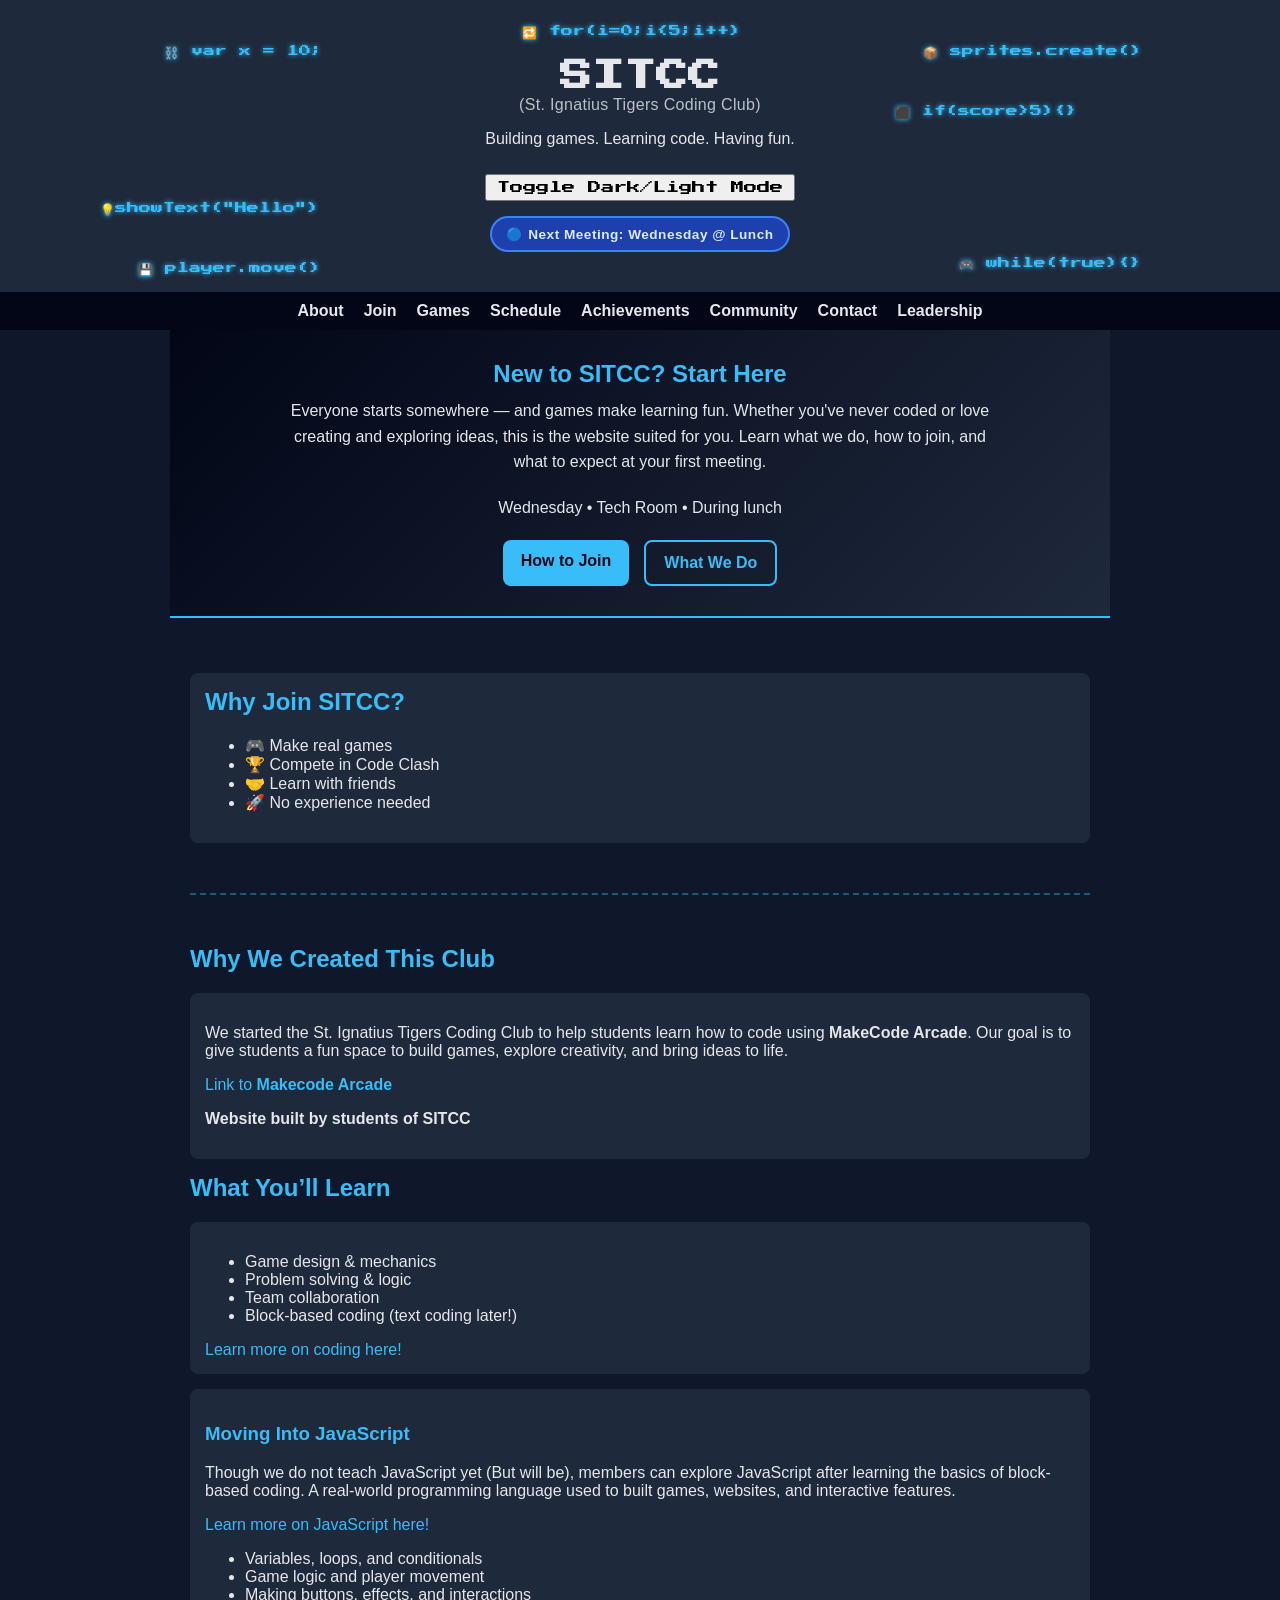
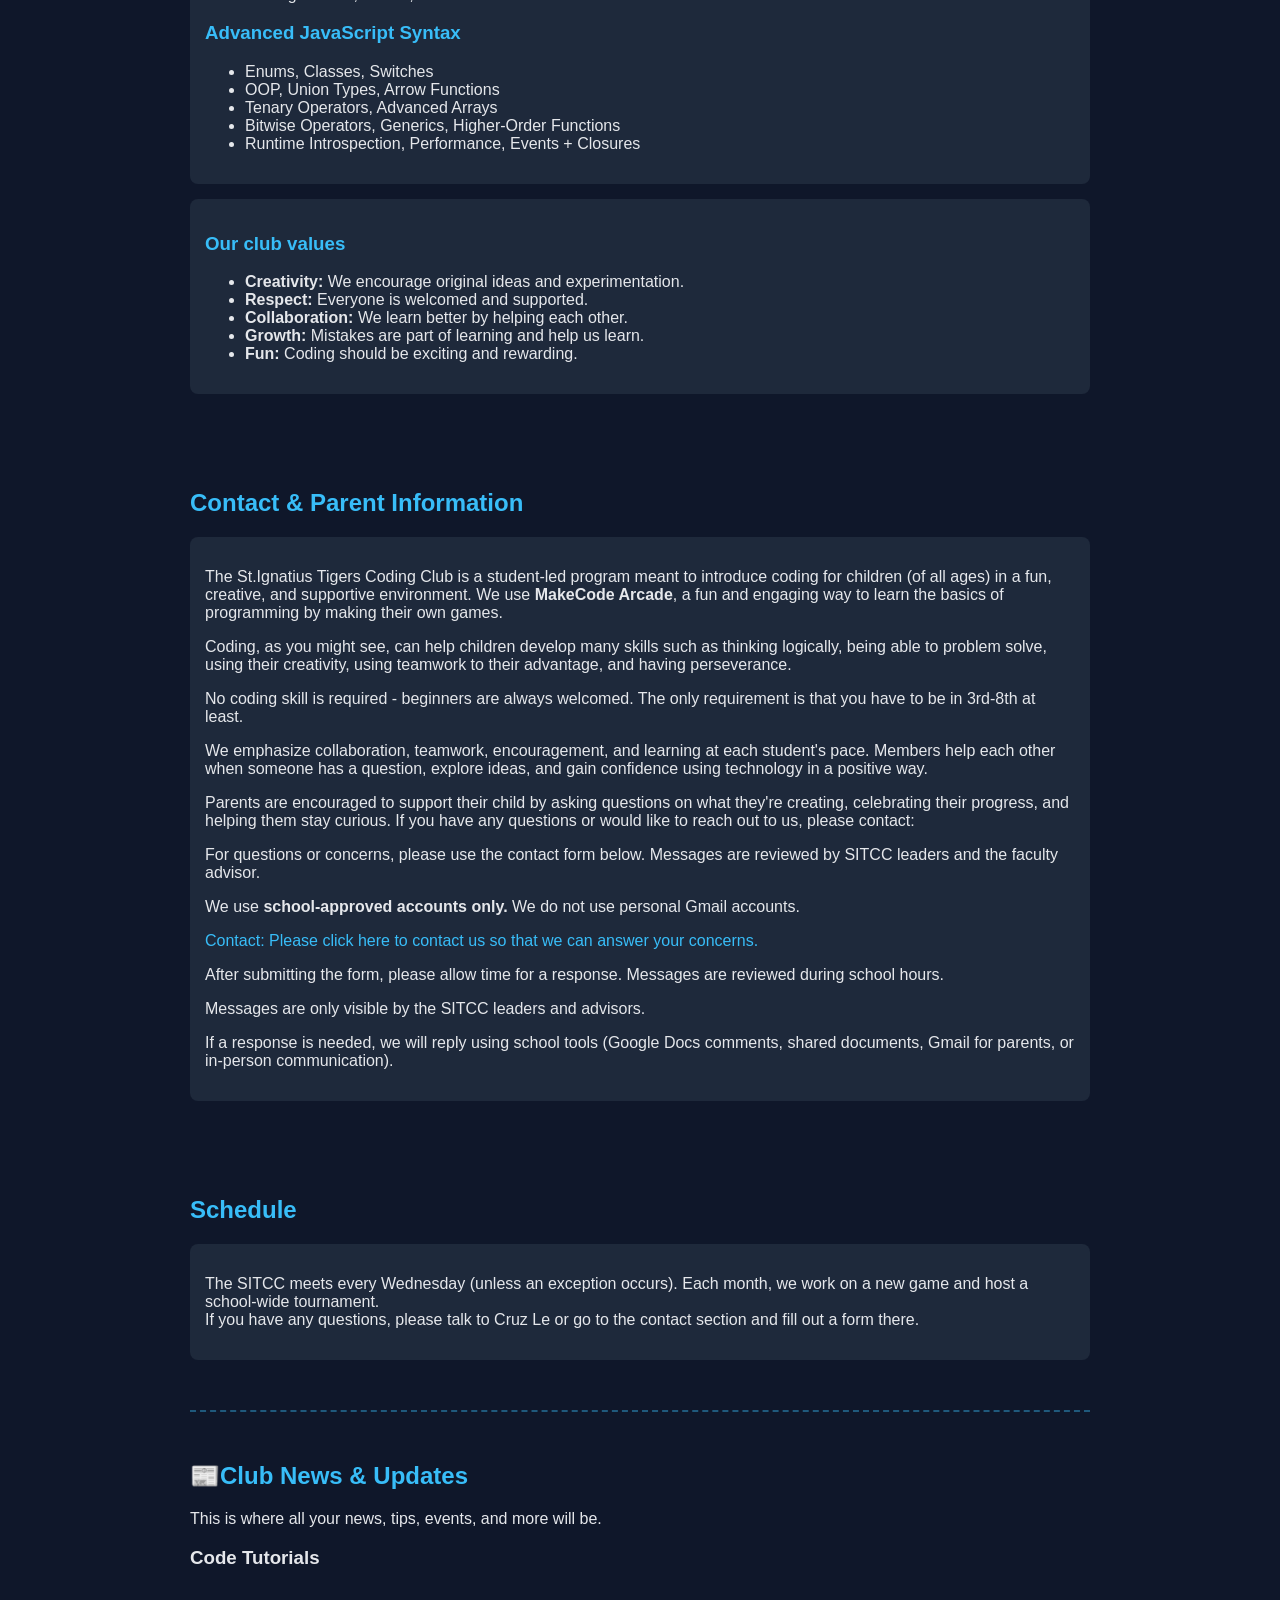
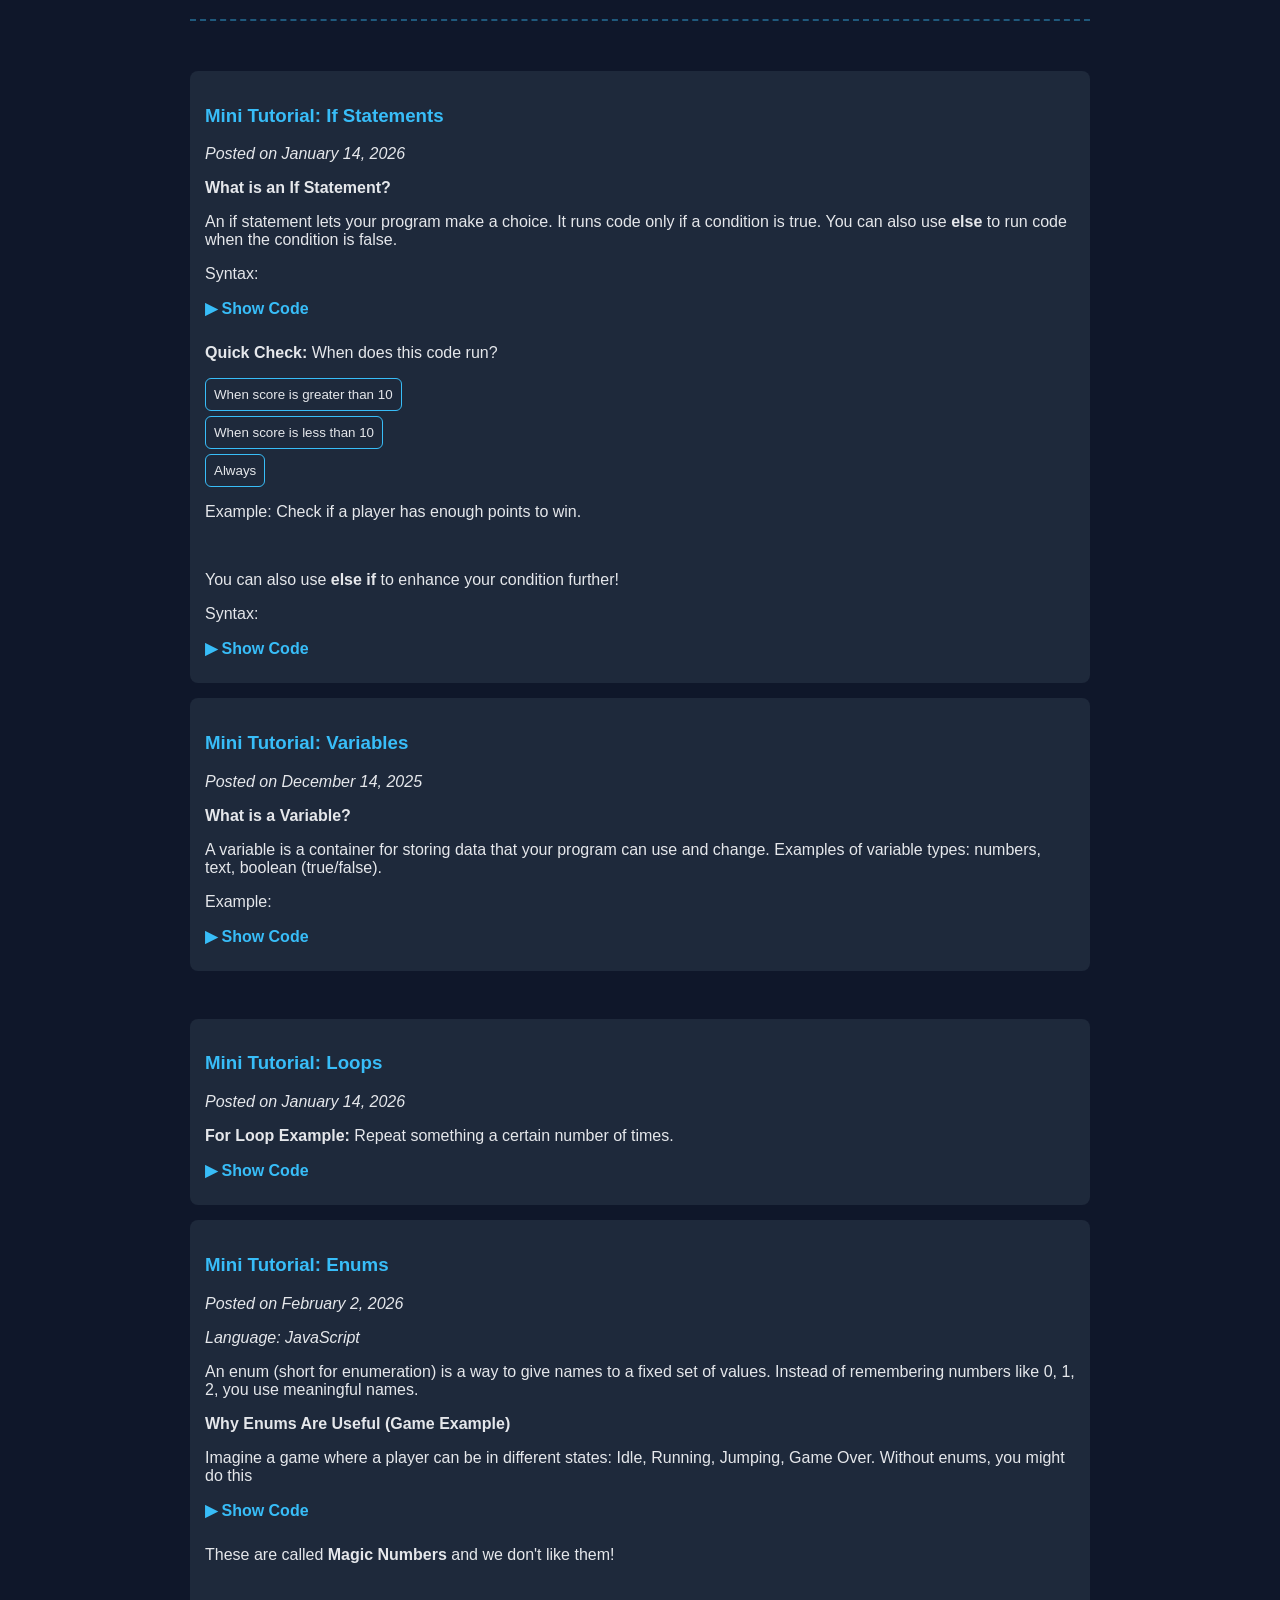
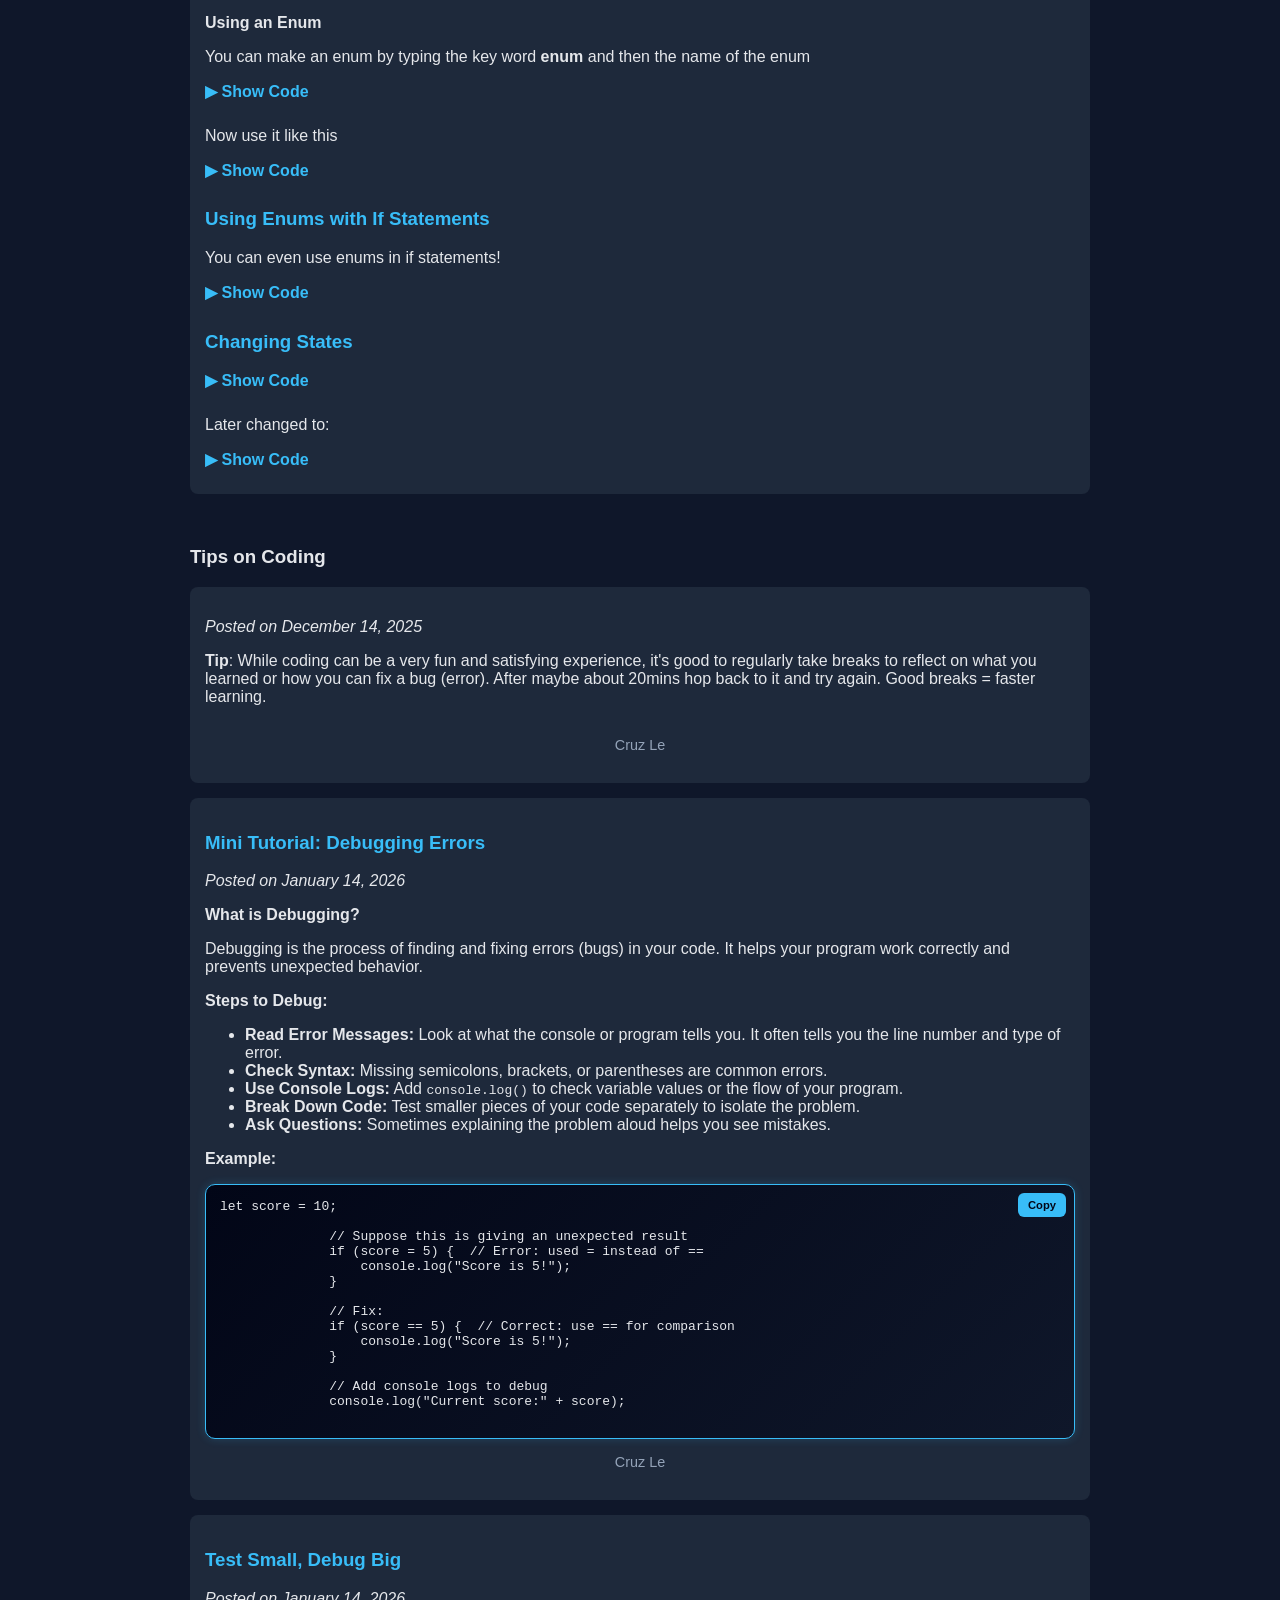
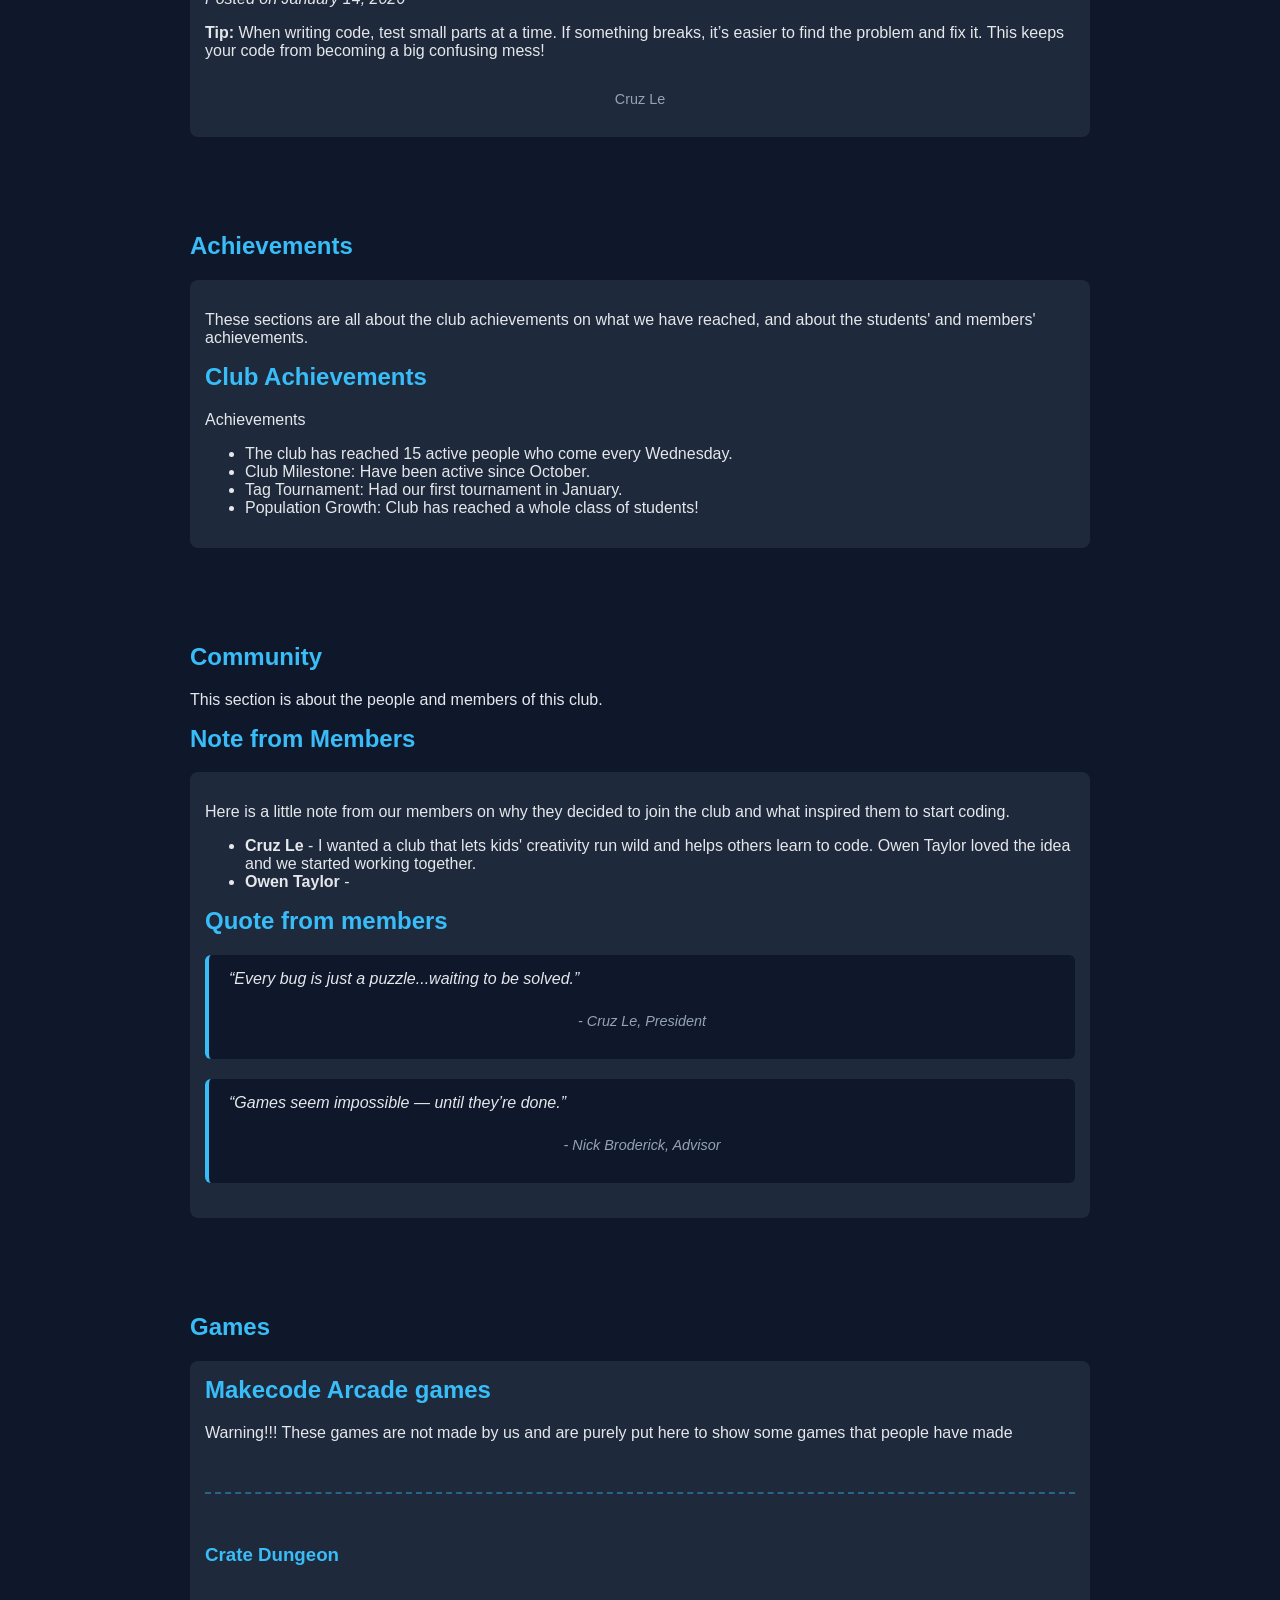
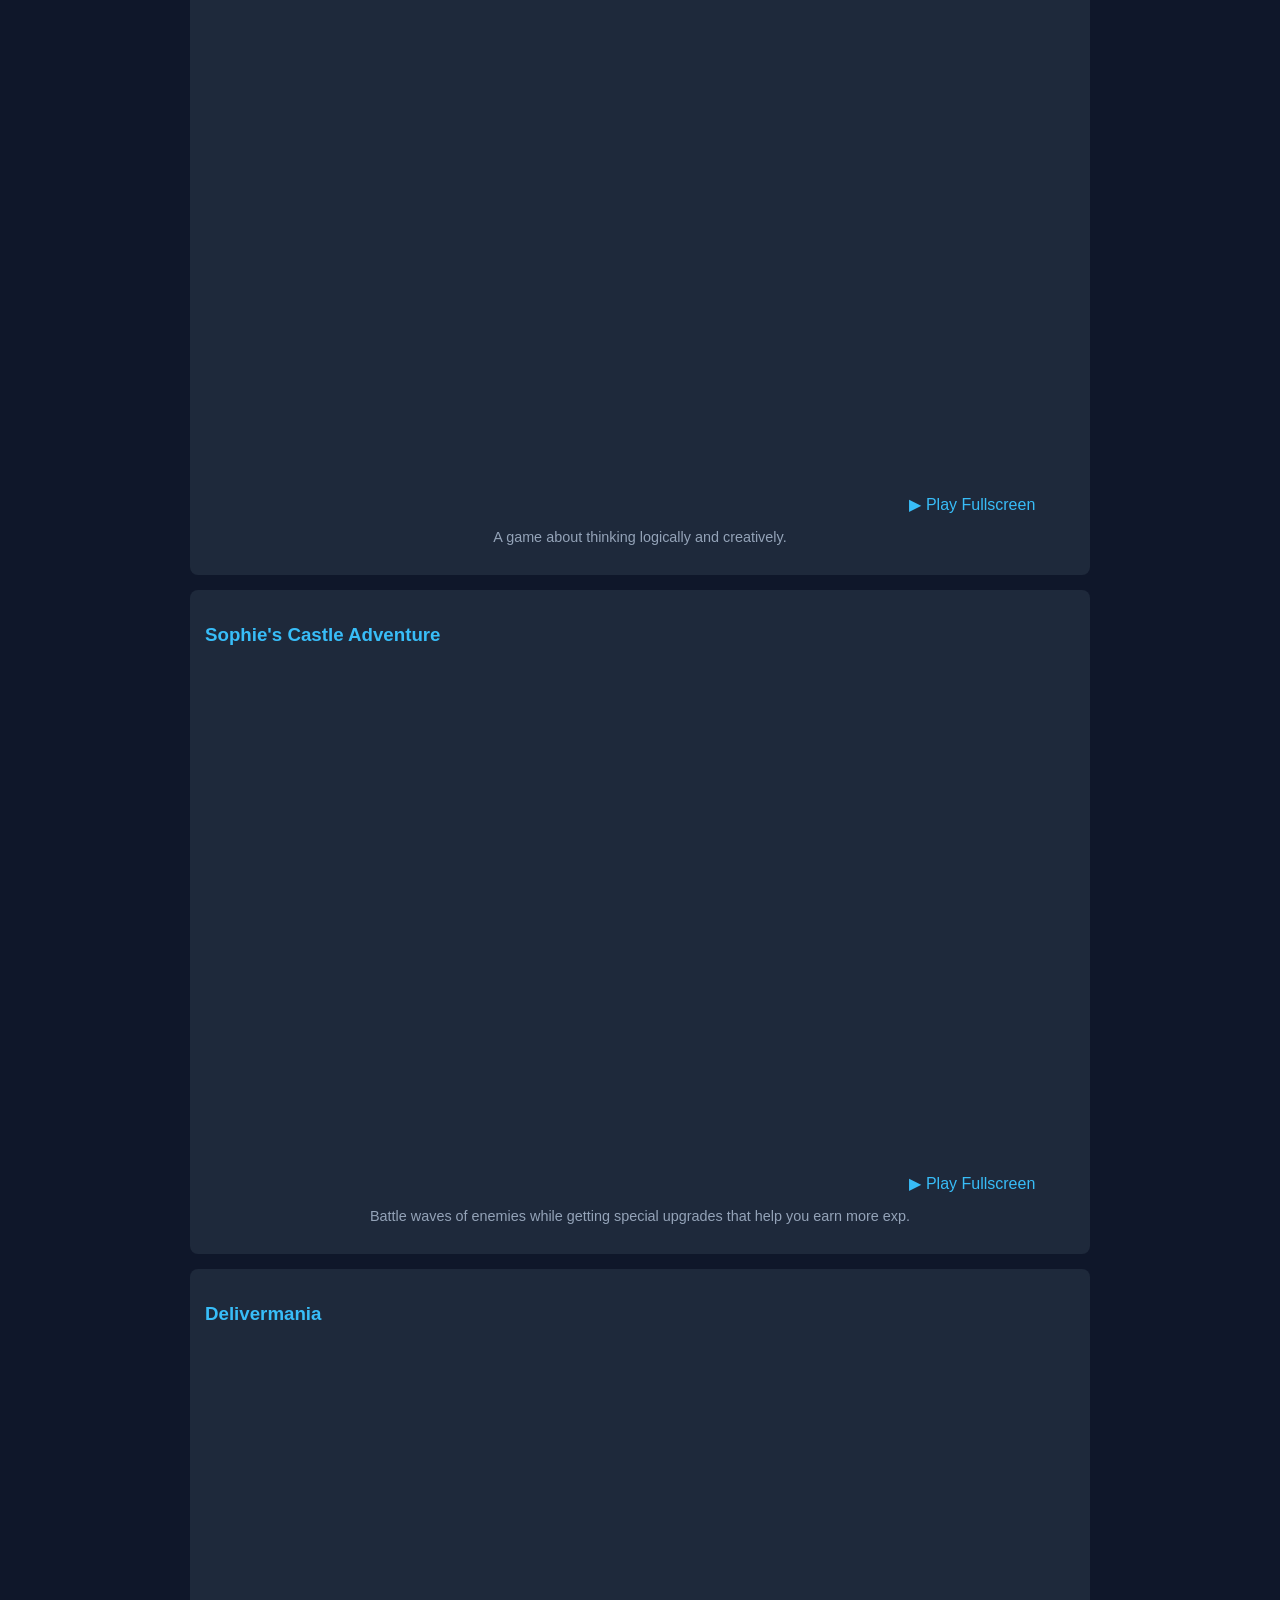
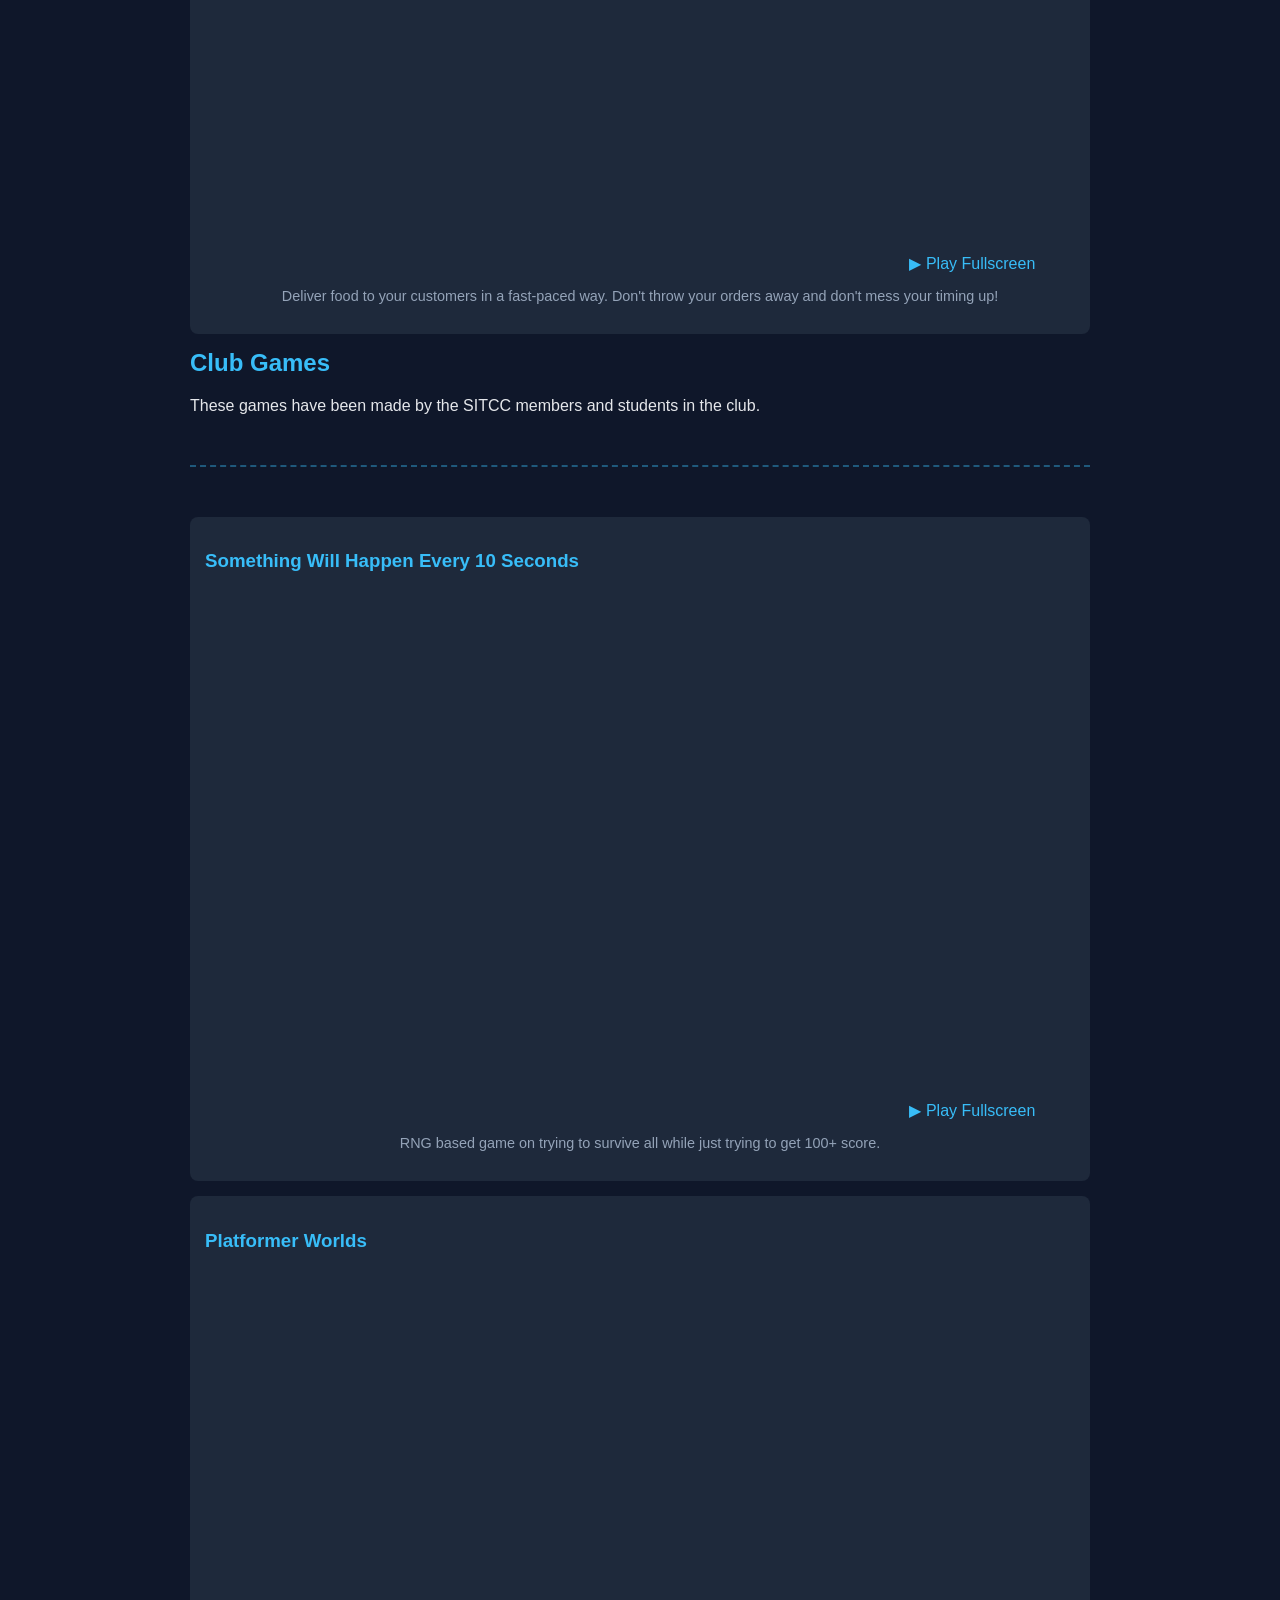
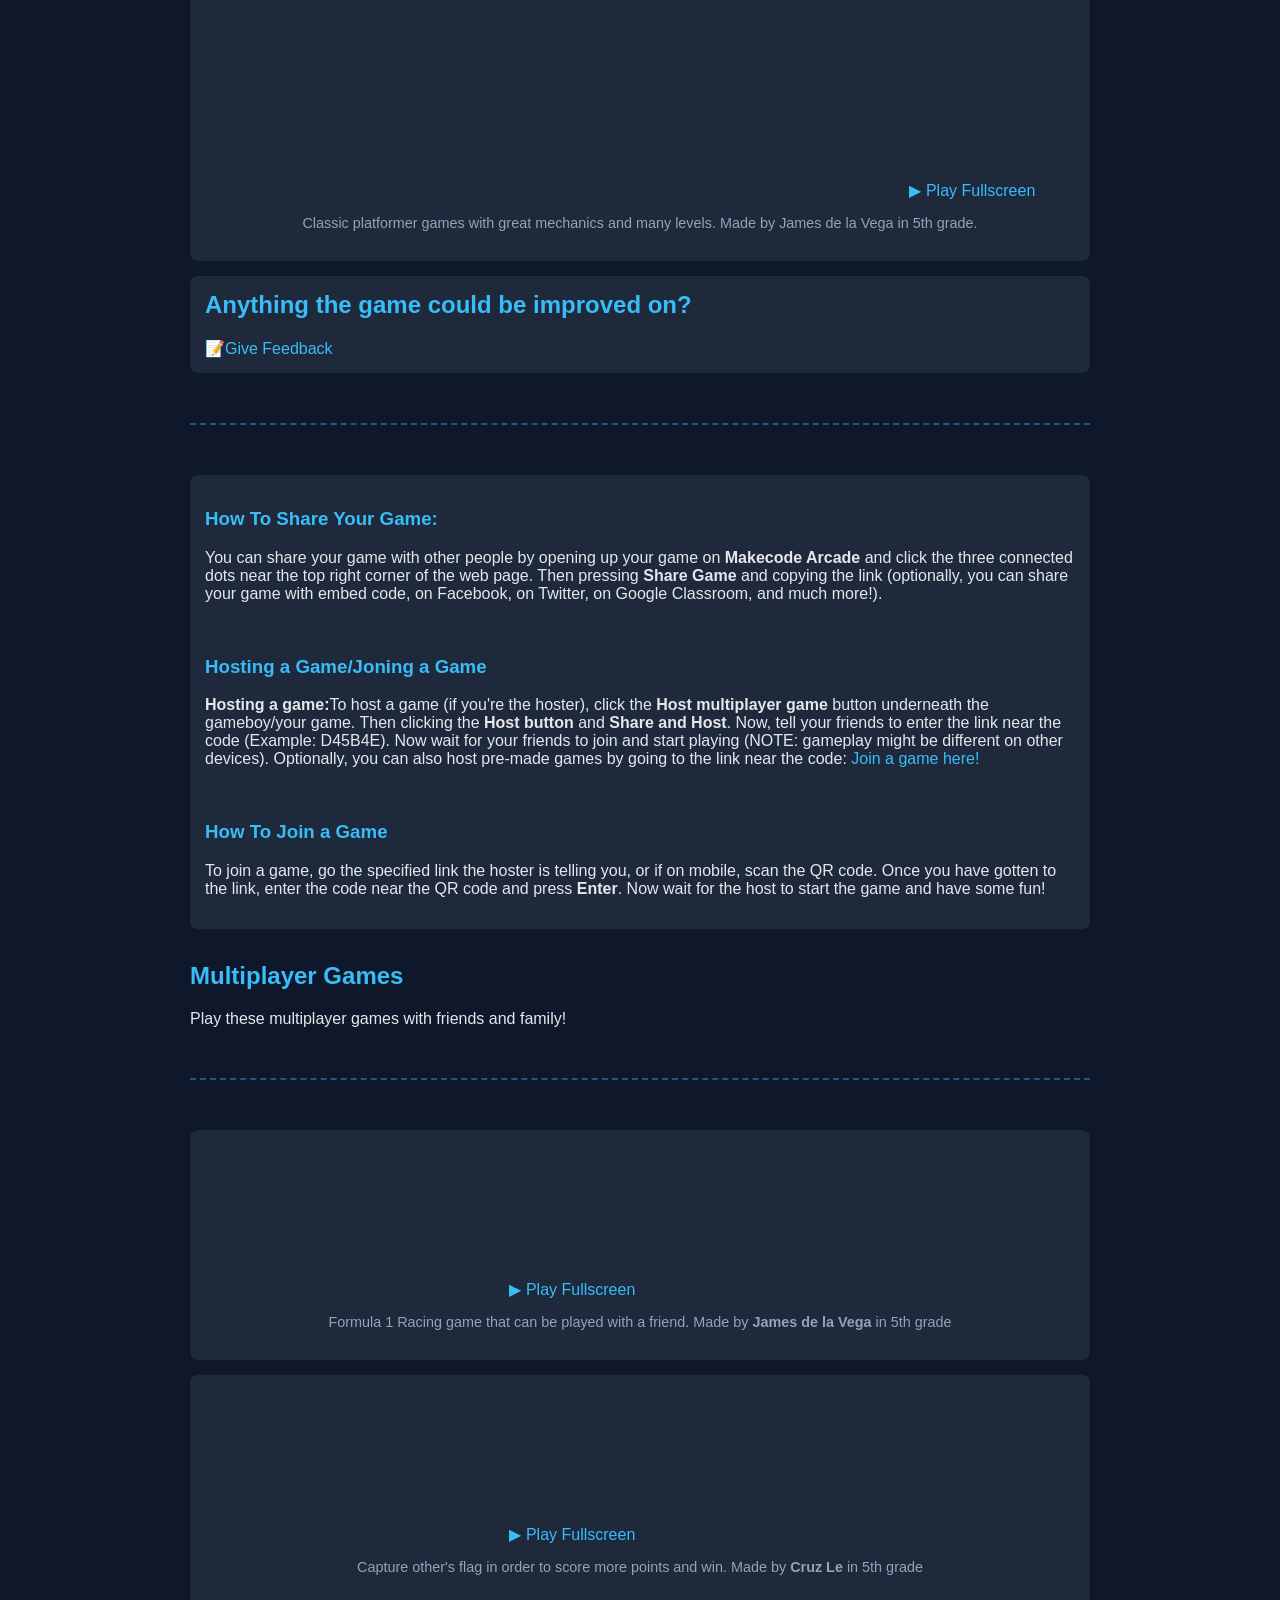
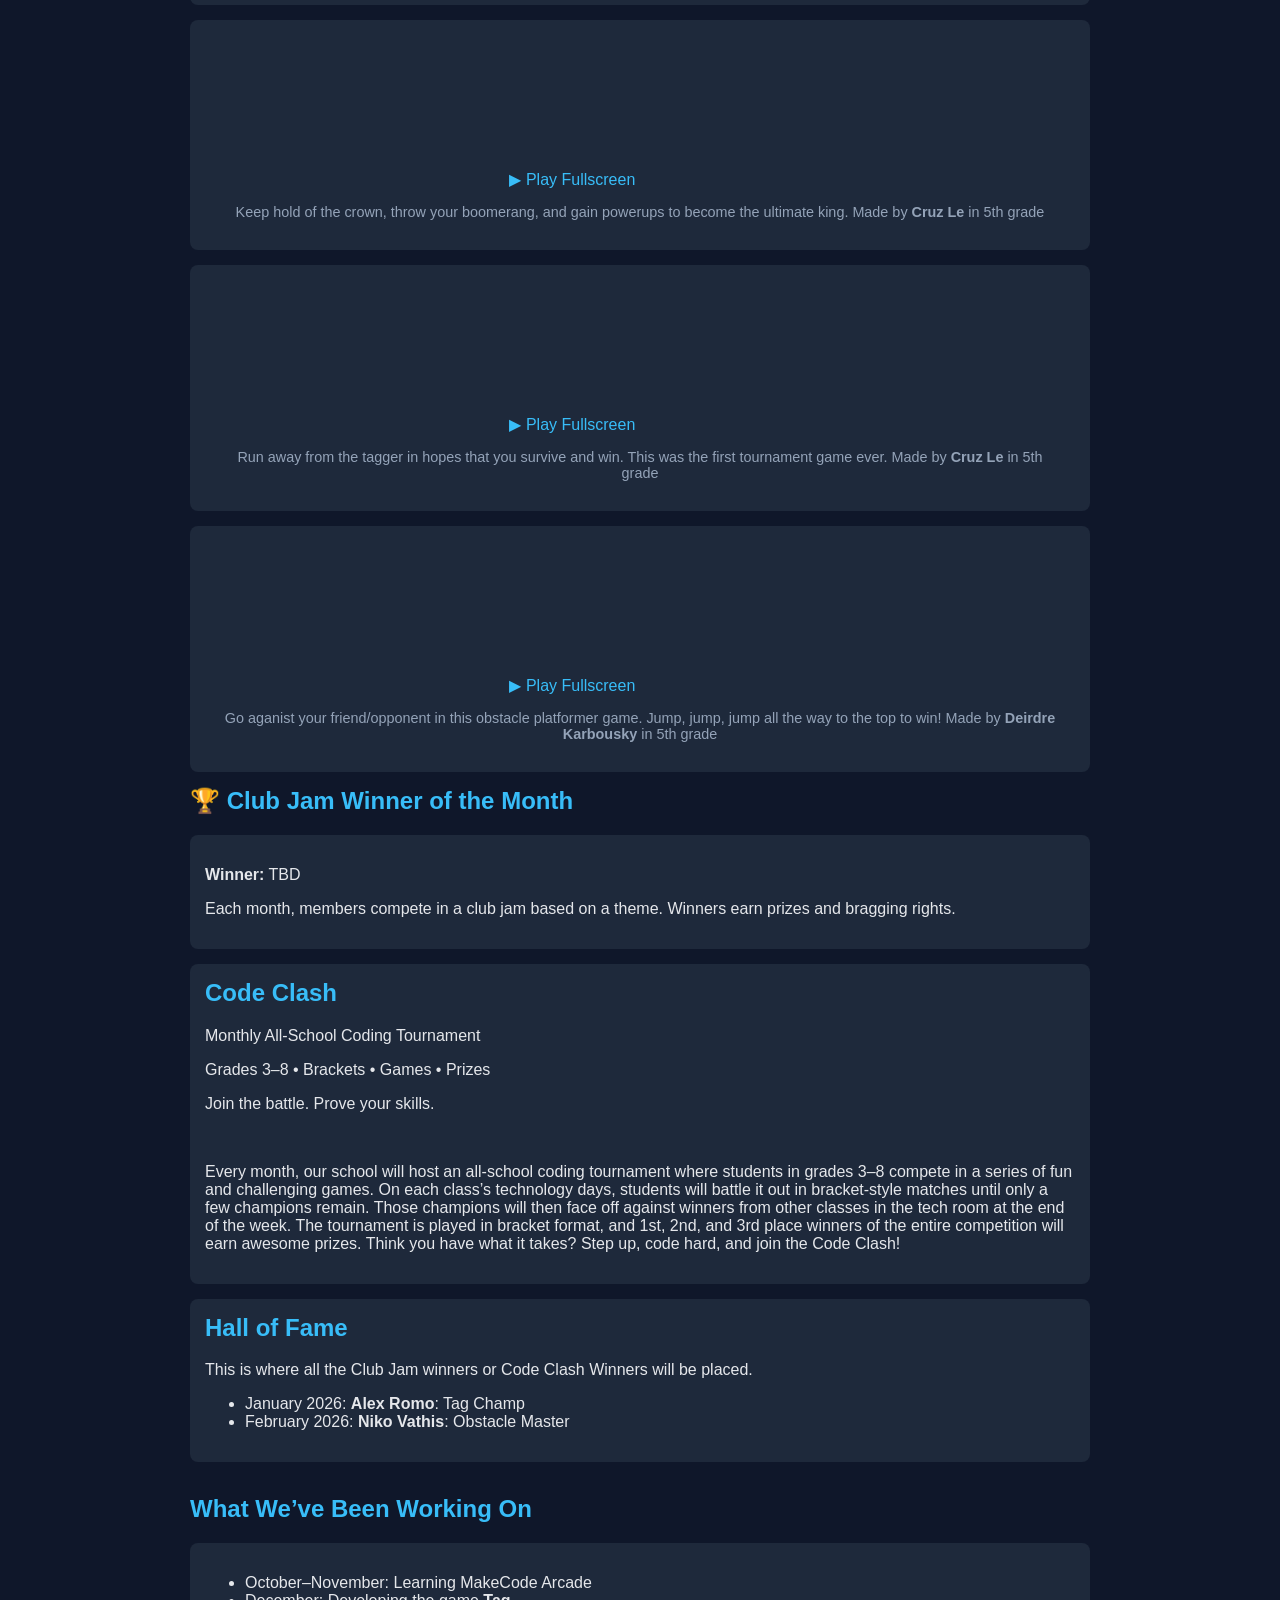
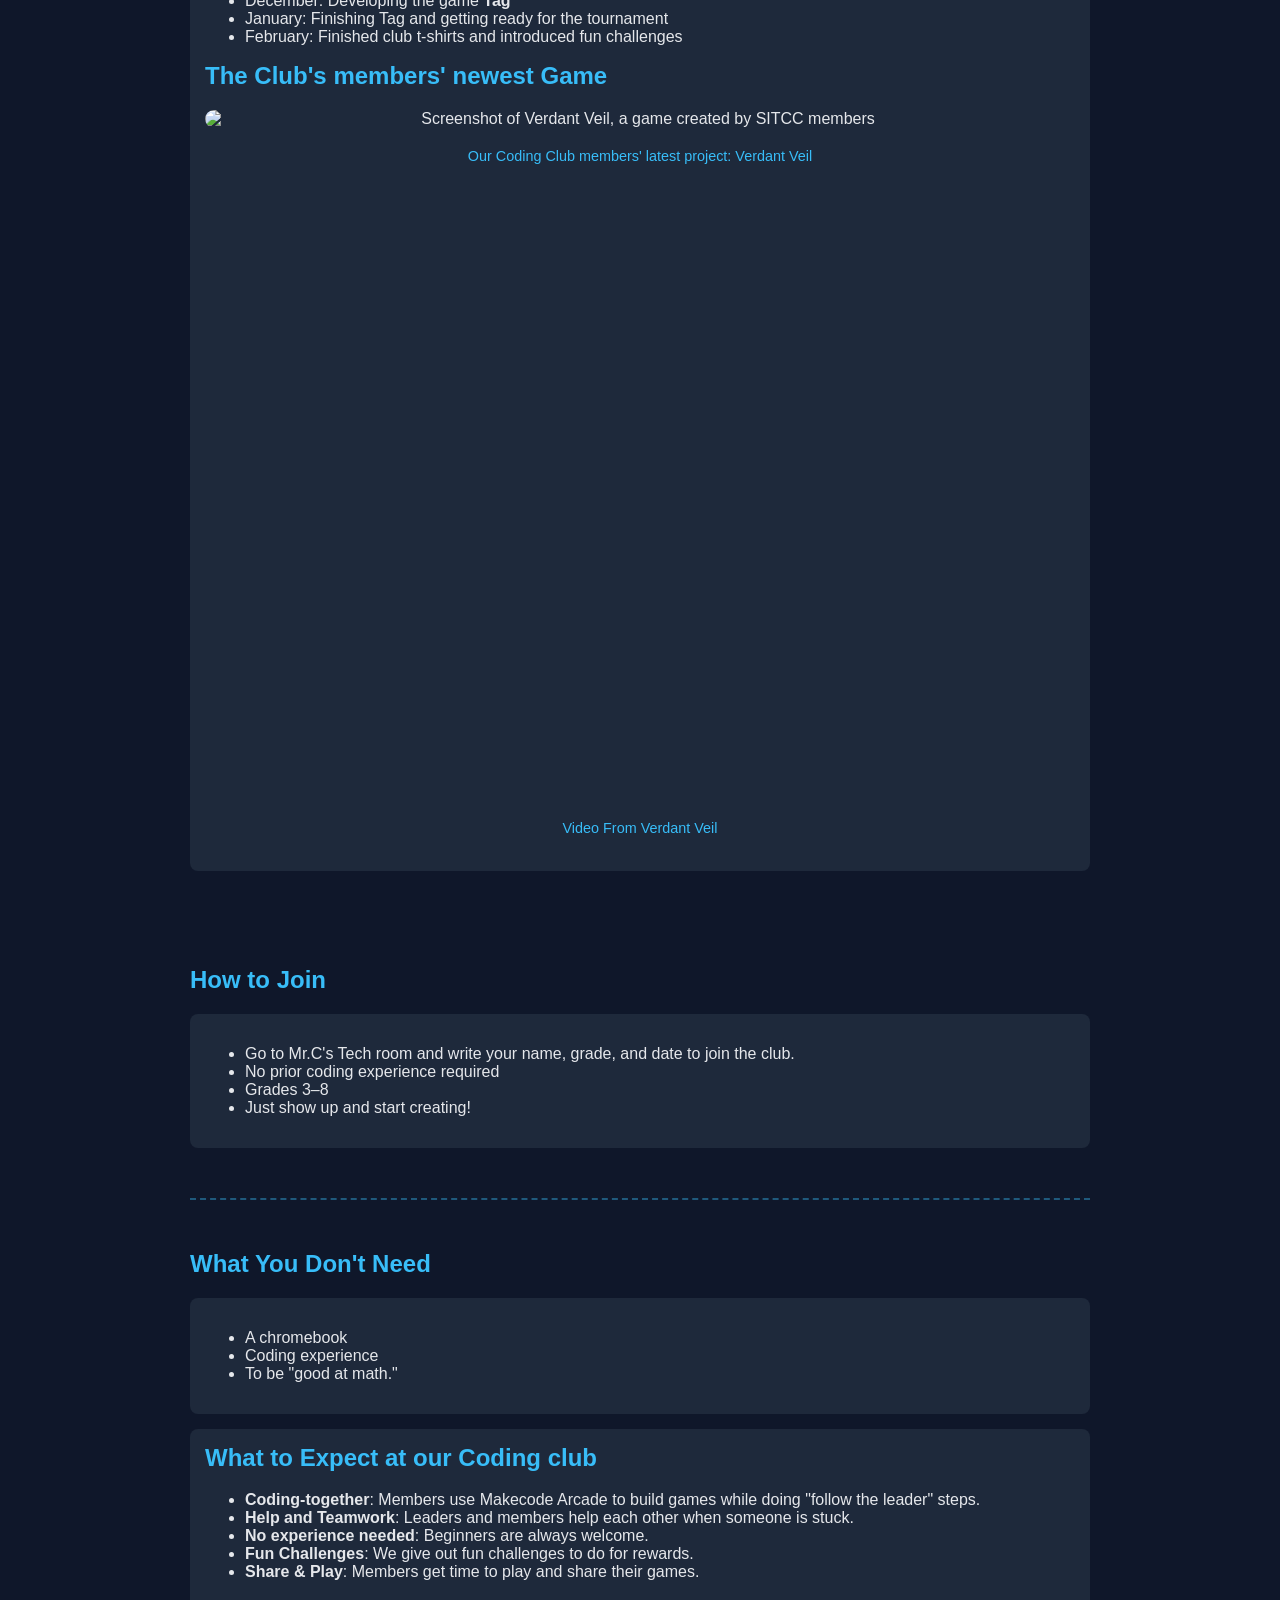
==== commit ddcbd3c4: "Add titles to iframe elements in index.html Added titles to iframes for better accessibility." ====
--- a/index.html
+++ b/index.html
@@ -60,7 +60,7 @@
     </figure>
 
     <figure class="card">
-      <div style="position:relative; width:100%; height:0px; padding-bottom:74.760%"><iframe allow="fullscreen" allowfullscreen height="100%" src="https://streamable.com/e/40rt9e?" width="100%" style="border:none; width:100%; height:100%; position:absolute; left:0px; top:0px; overflow:hidden;"></iframe></div>
+      <div style="position:relative; width:100%; height:0px; padding-bottom:74.760%"><iframe allow="fullscreen" allowfullscreen height="100%" src="https://streamable.com/e/40rt9e?" width="100%" title="Students playing in the school Tag tournament" style="border:none; width:100%; height:100%; position:absolute; left:0px; top:0px; overflow:hidden;"></iframe></div>
       <figcaption>Students playing in the school Tag tournament</figcaption>
     </figure>
     <figure class="card">
@@ -849,7 +849,7 @@
               <img loading=lazy src="https://i.postimg.cc/WbTG1Xjv/Screenshot-2025-12-13-180305.png" alt="Screenshot of Verdant Veil, a game created by SITCC members" class="responsive-img">
                 <figcaption>Our Coding Club members' latest project: Verdant Veil</figcaption>
   
-                <div style="position:relative; width:100%; height:0px; padding-bottom:74.760%"><iframe allow="fullscreen" allowfullscreen height="100%" src="https://image2url.com/videos/1765931064487-11024076-e320-44ee-82d4-4a8fc249b759.mp4" width="80%" style="border:none; width:100%; height:100%; position:absolute; left:0px; top:0px; overflow:hidden;"></iframe></div>
+                <div style="position:relative; width:100%; height:0px; padding-bottom:74.760%"><iframe allow="fullscreen" allowfullscreen height="100%" src="https://image2url.com/videos/1765931064487-11024076-e320-44ee-82d4-4a8fc249b759.mp4" width="80%" title="Video from Verdant Veil" style="border:none; width:100%; height:100%; position:absolute; left:0px; top:0px; overflow:hidden;"></iframe></div>
               <figcaption>Video From Verdant Veil</figcaption>
             </figure>
           </div>
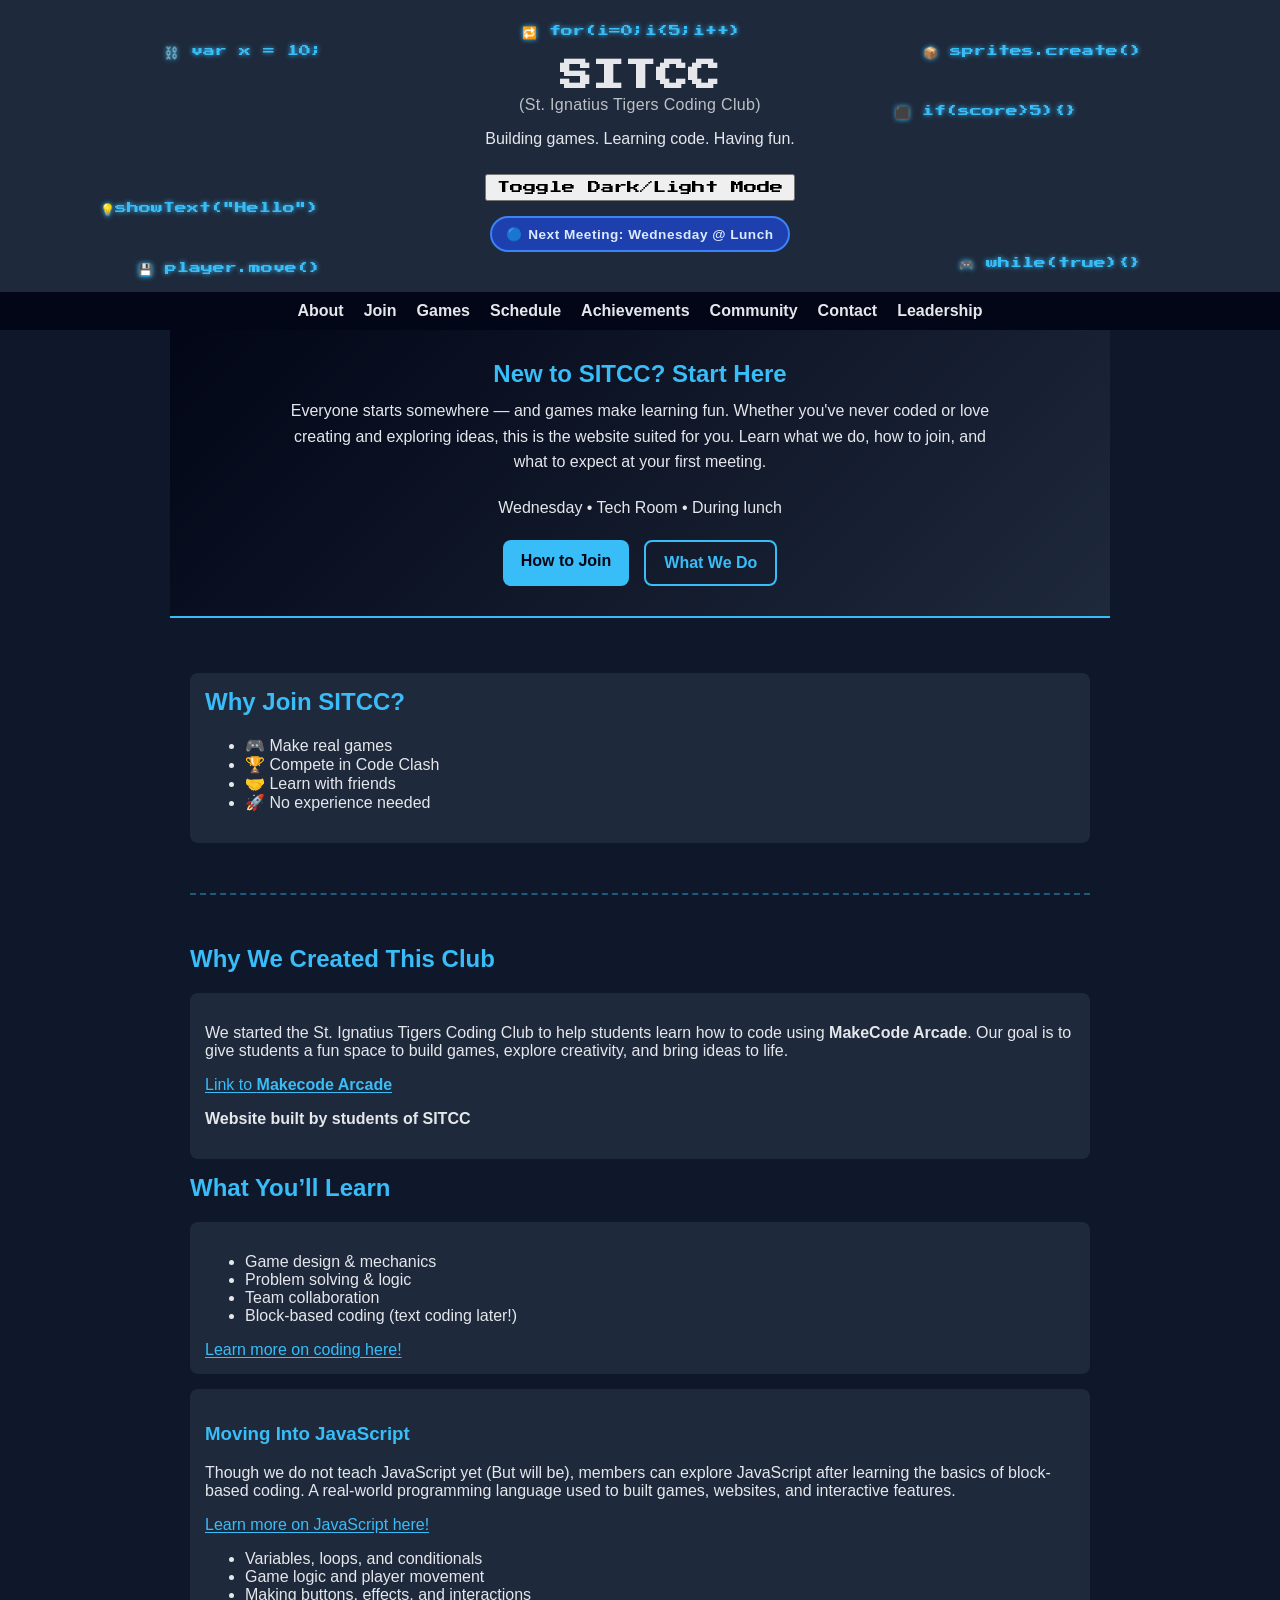
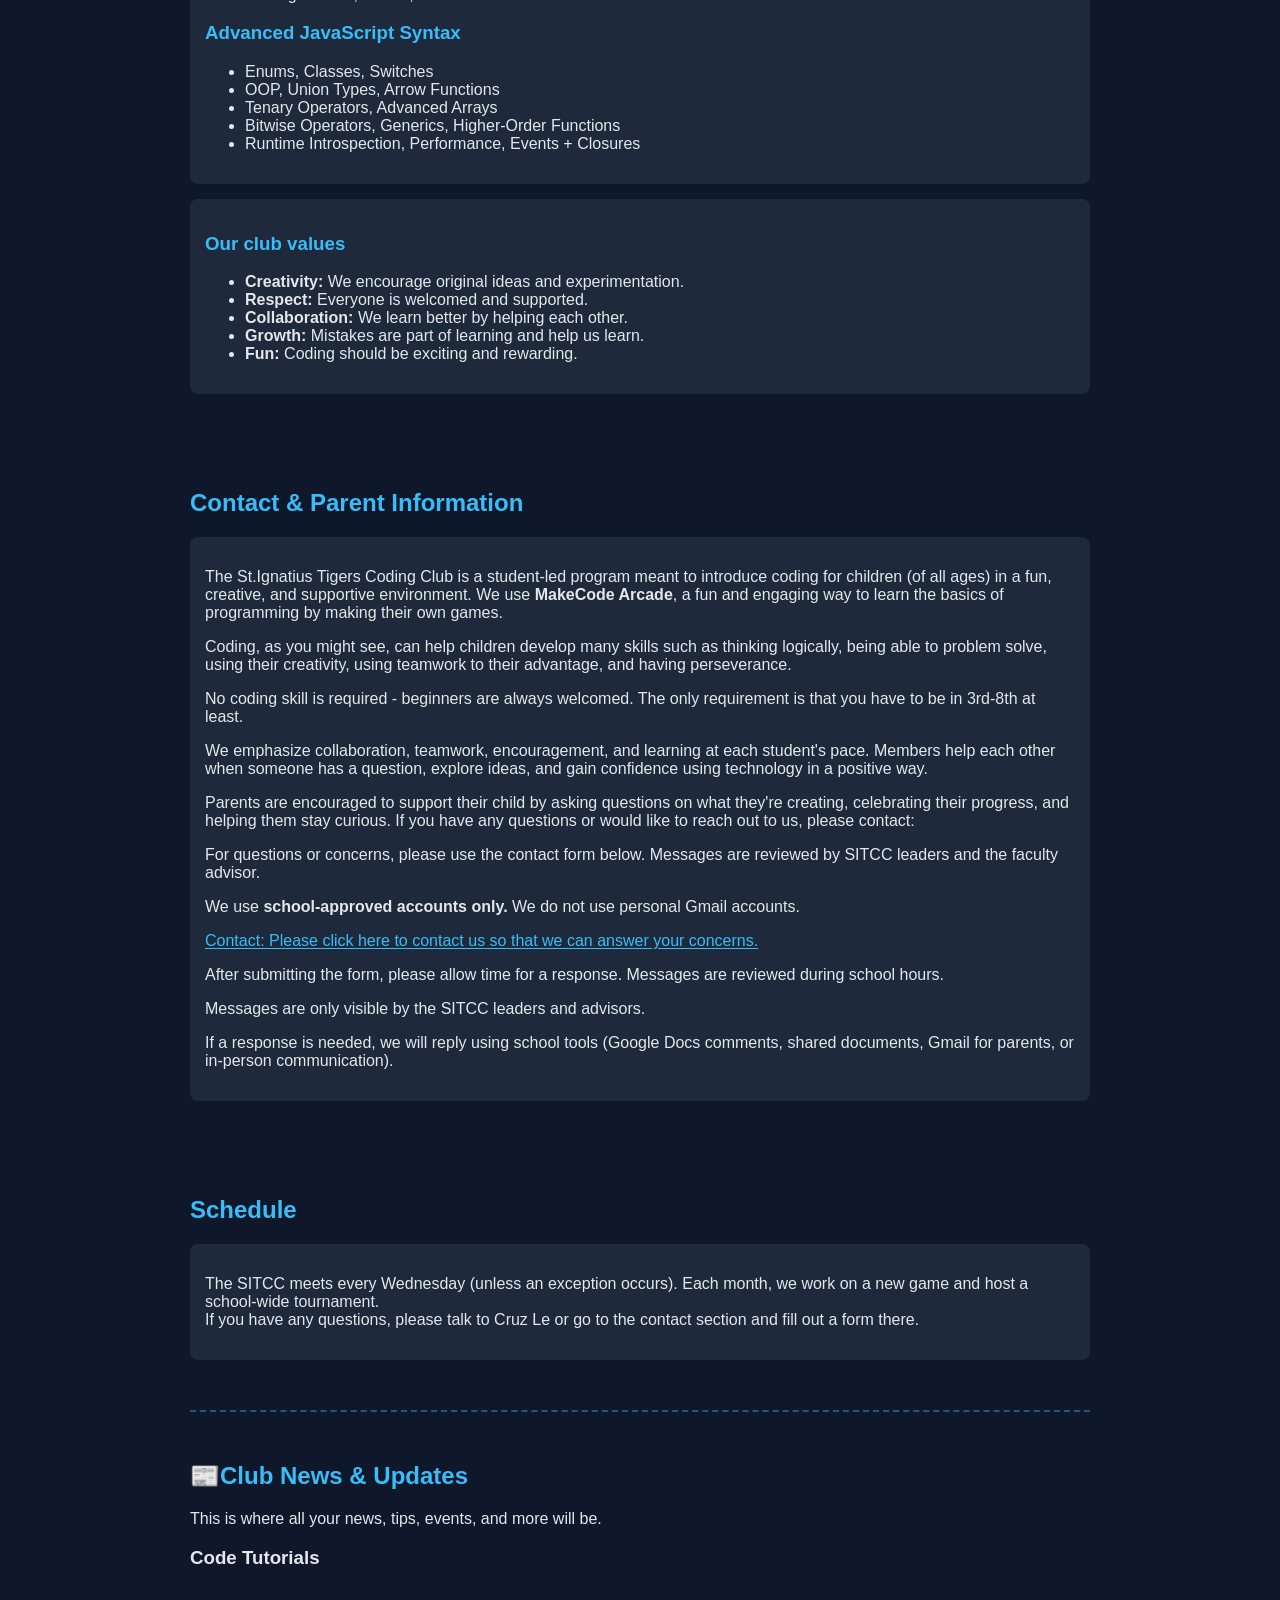
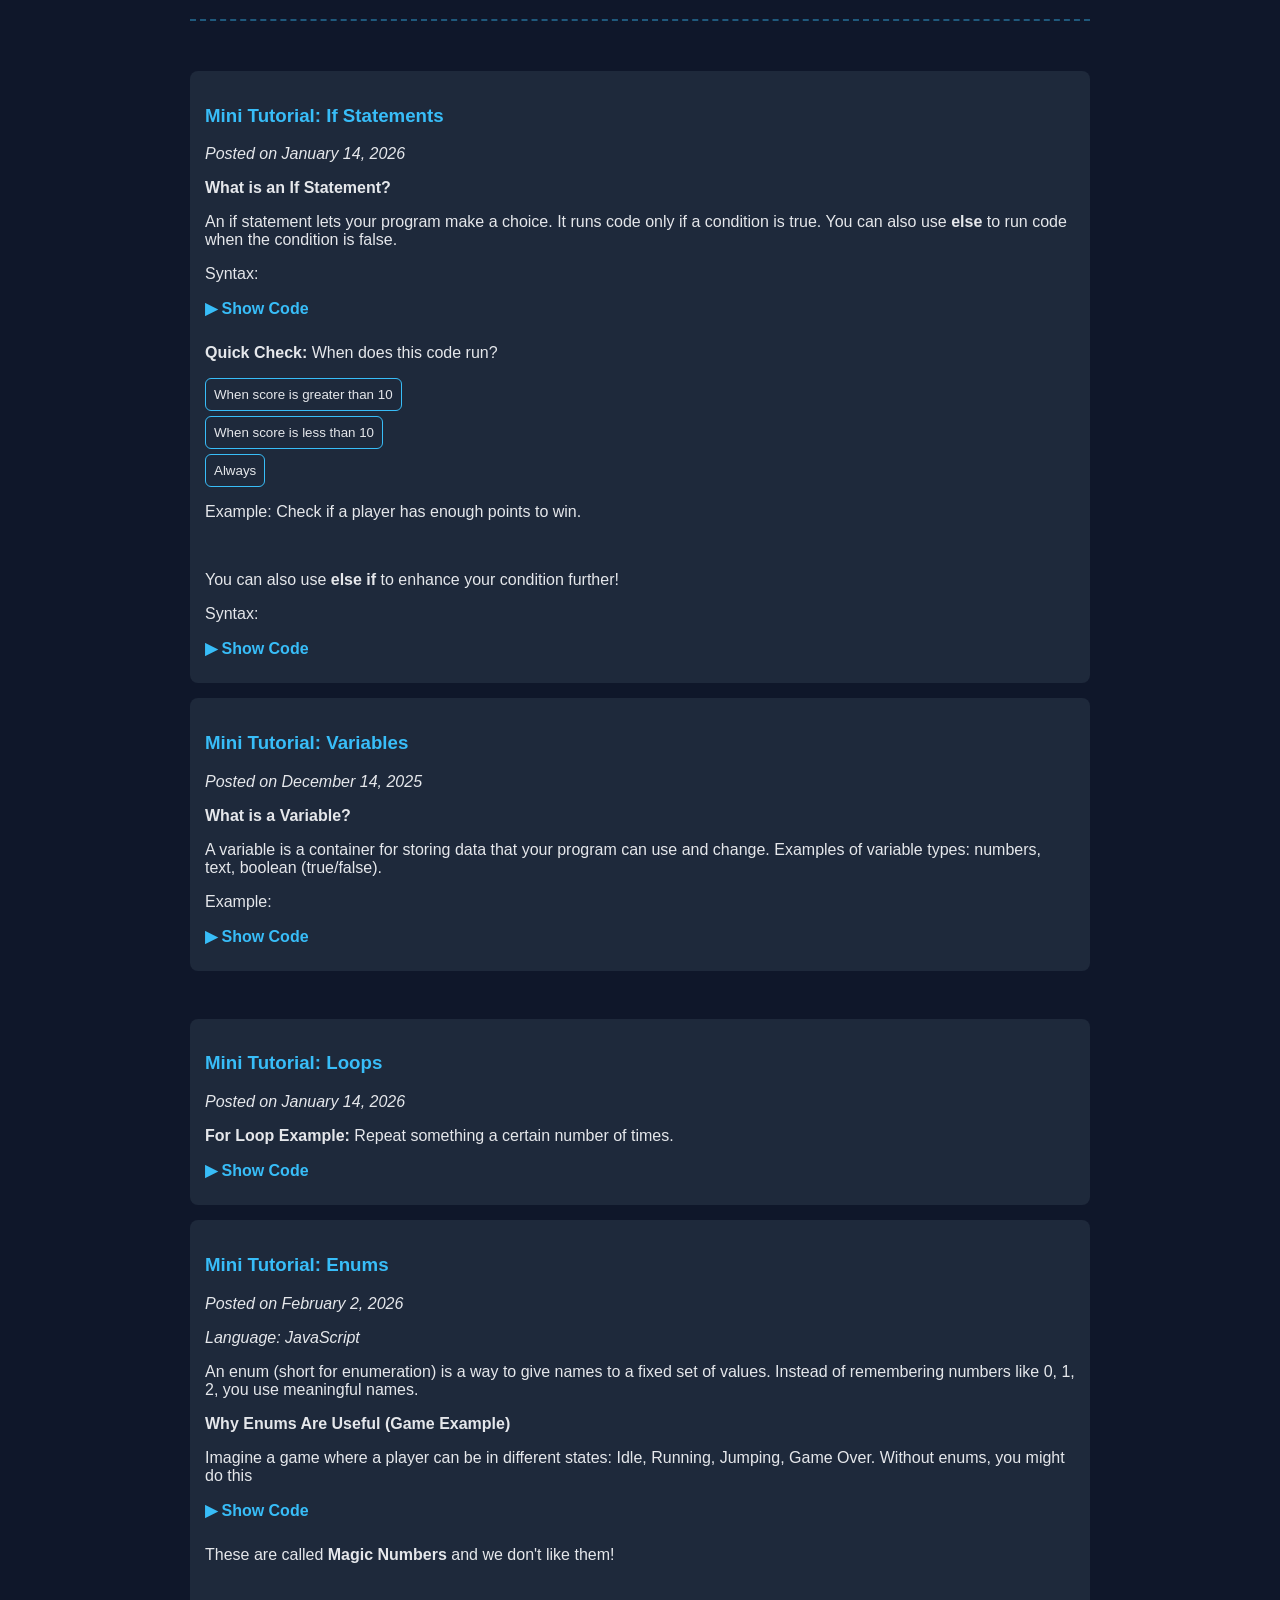
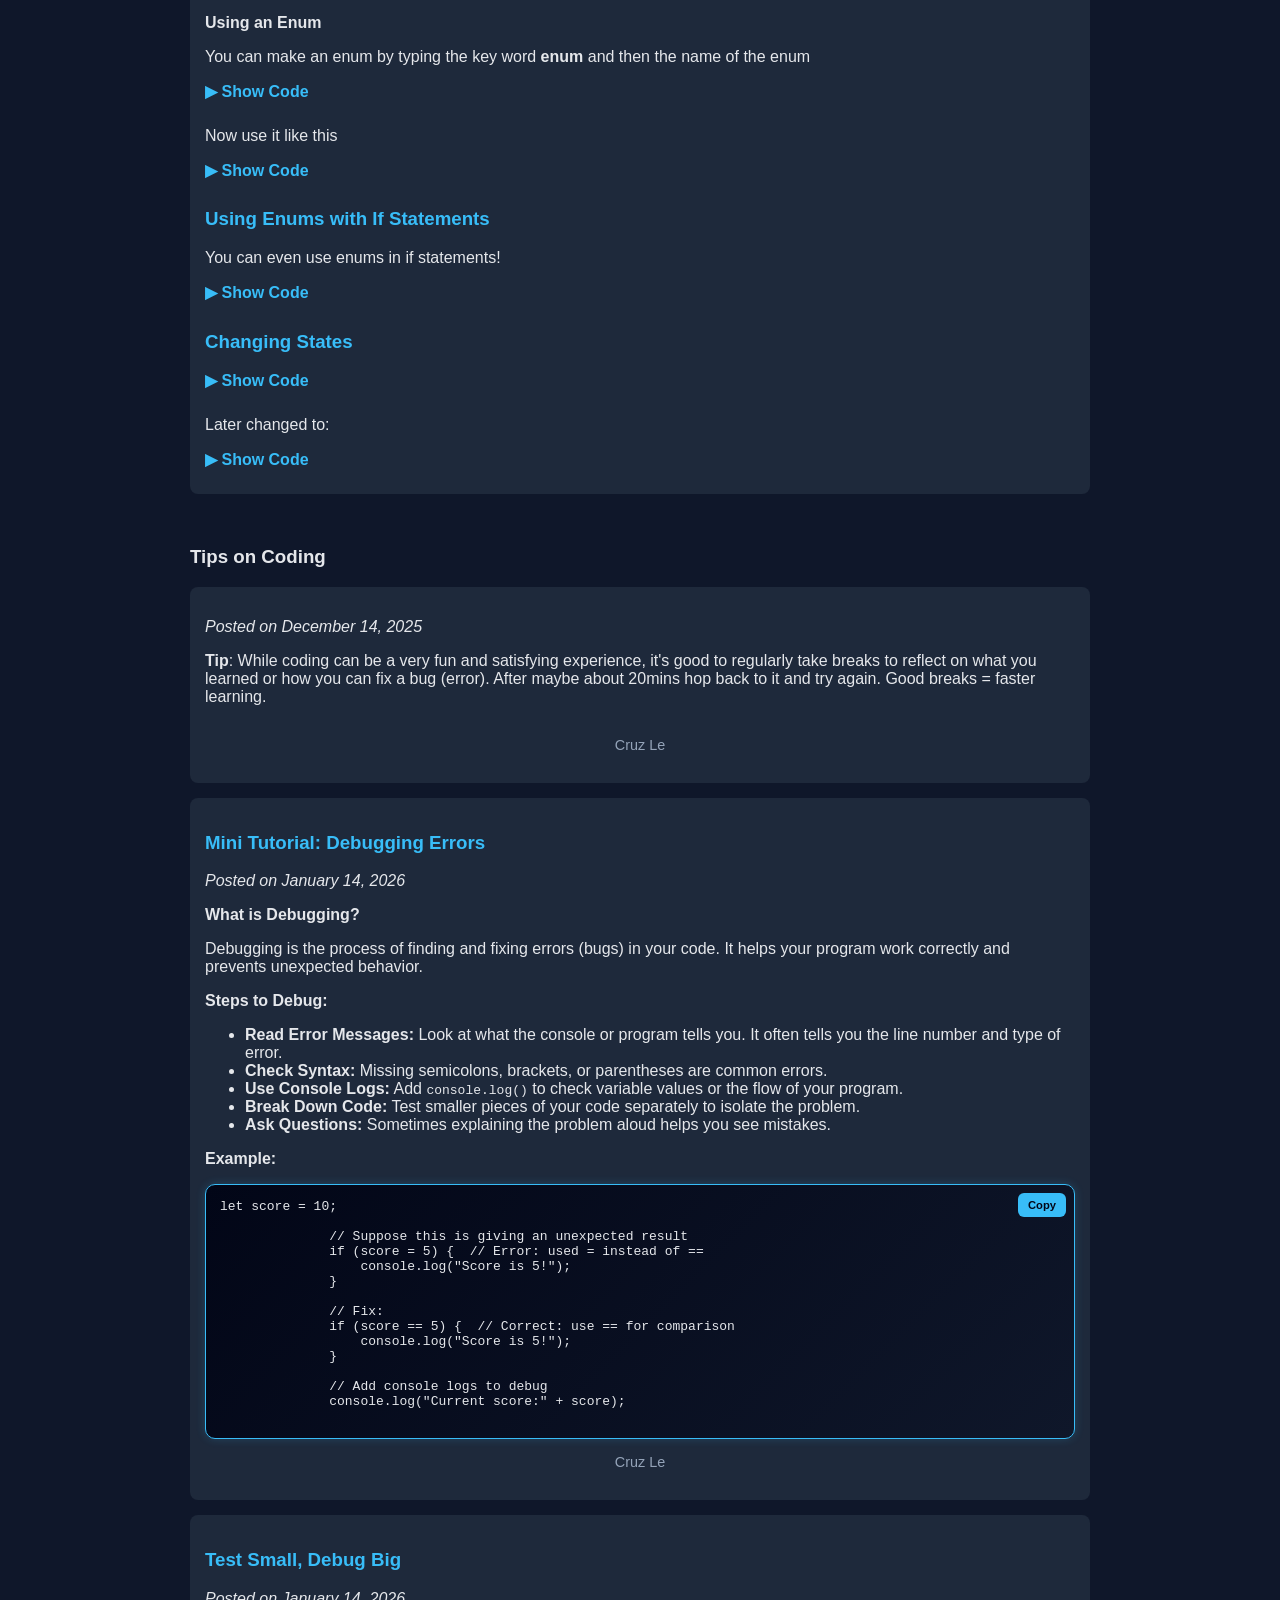
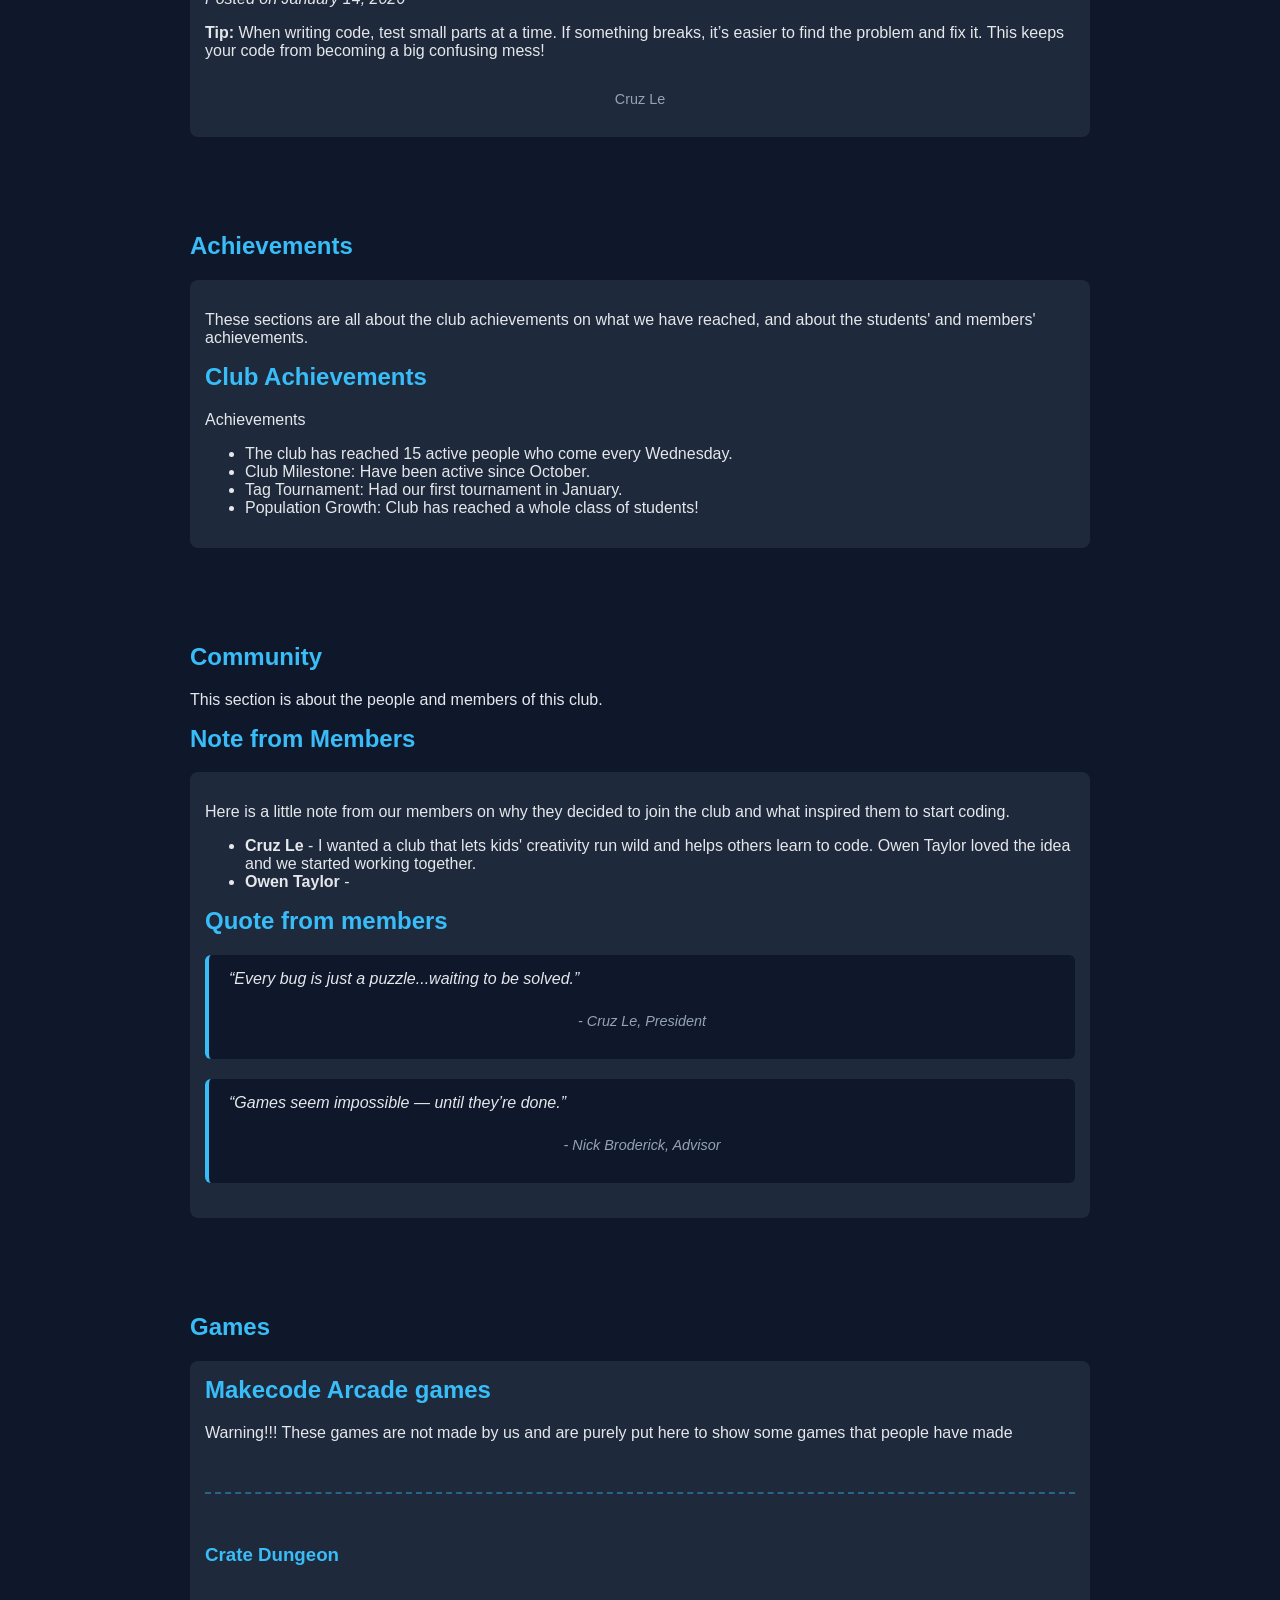
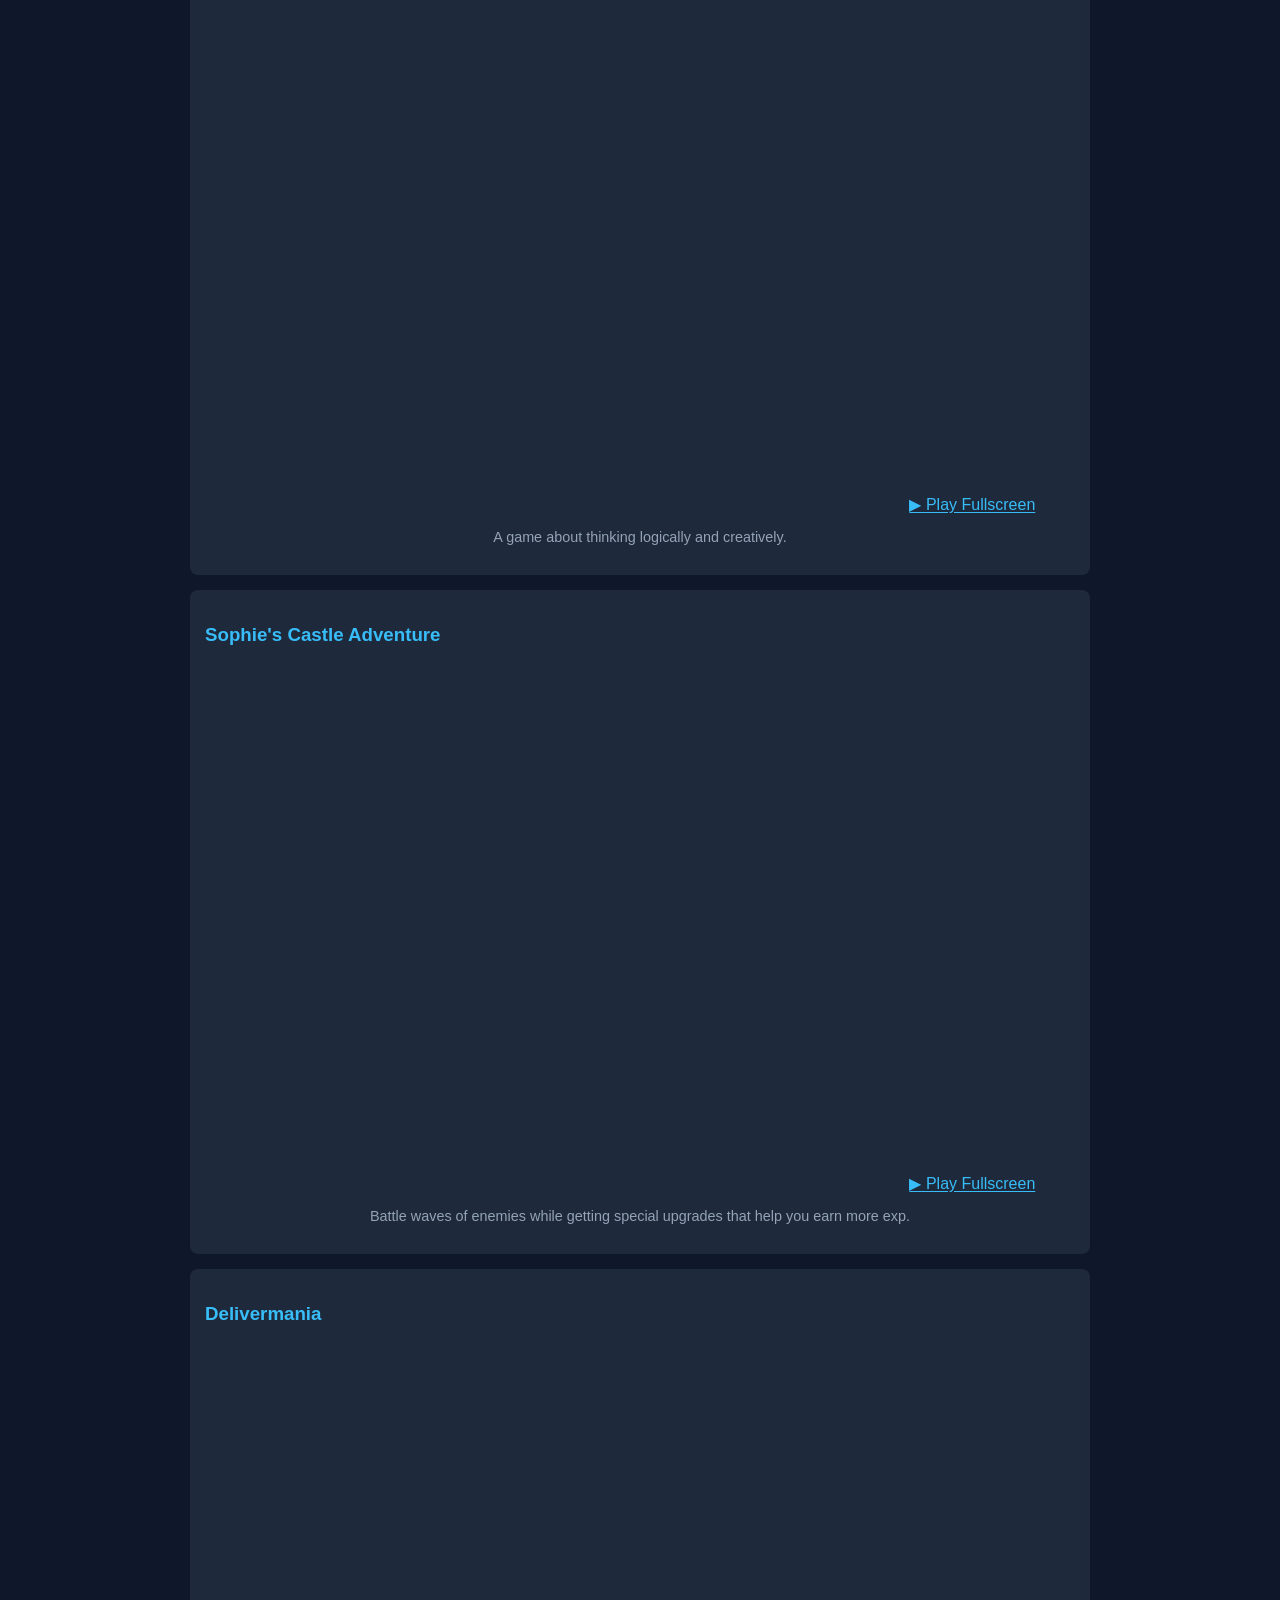
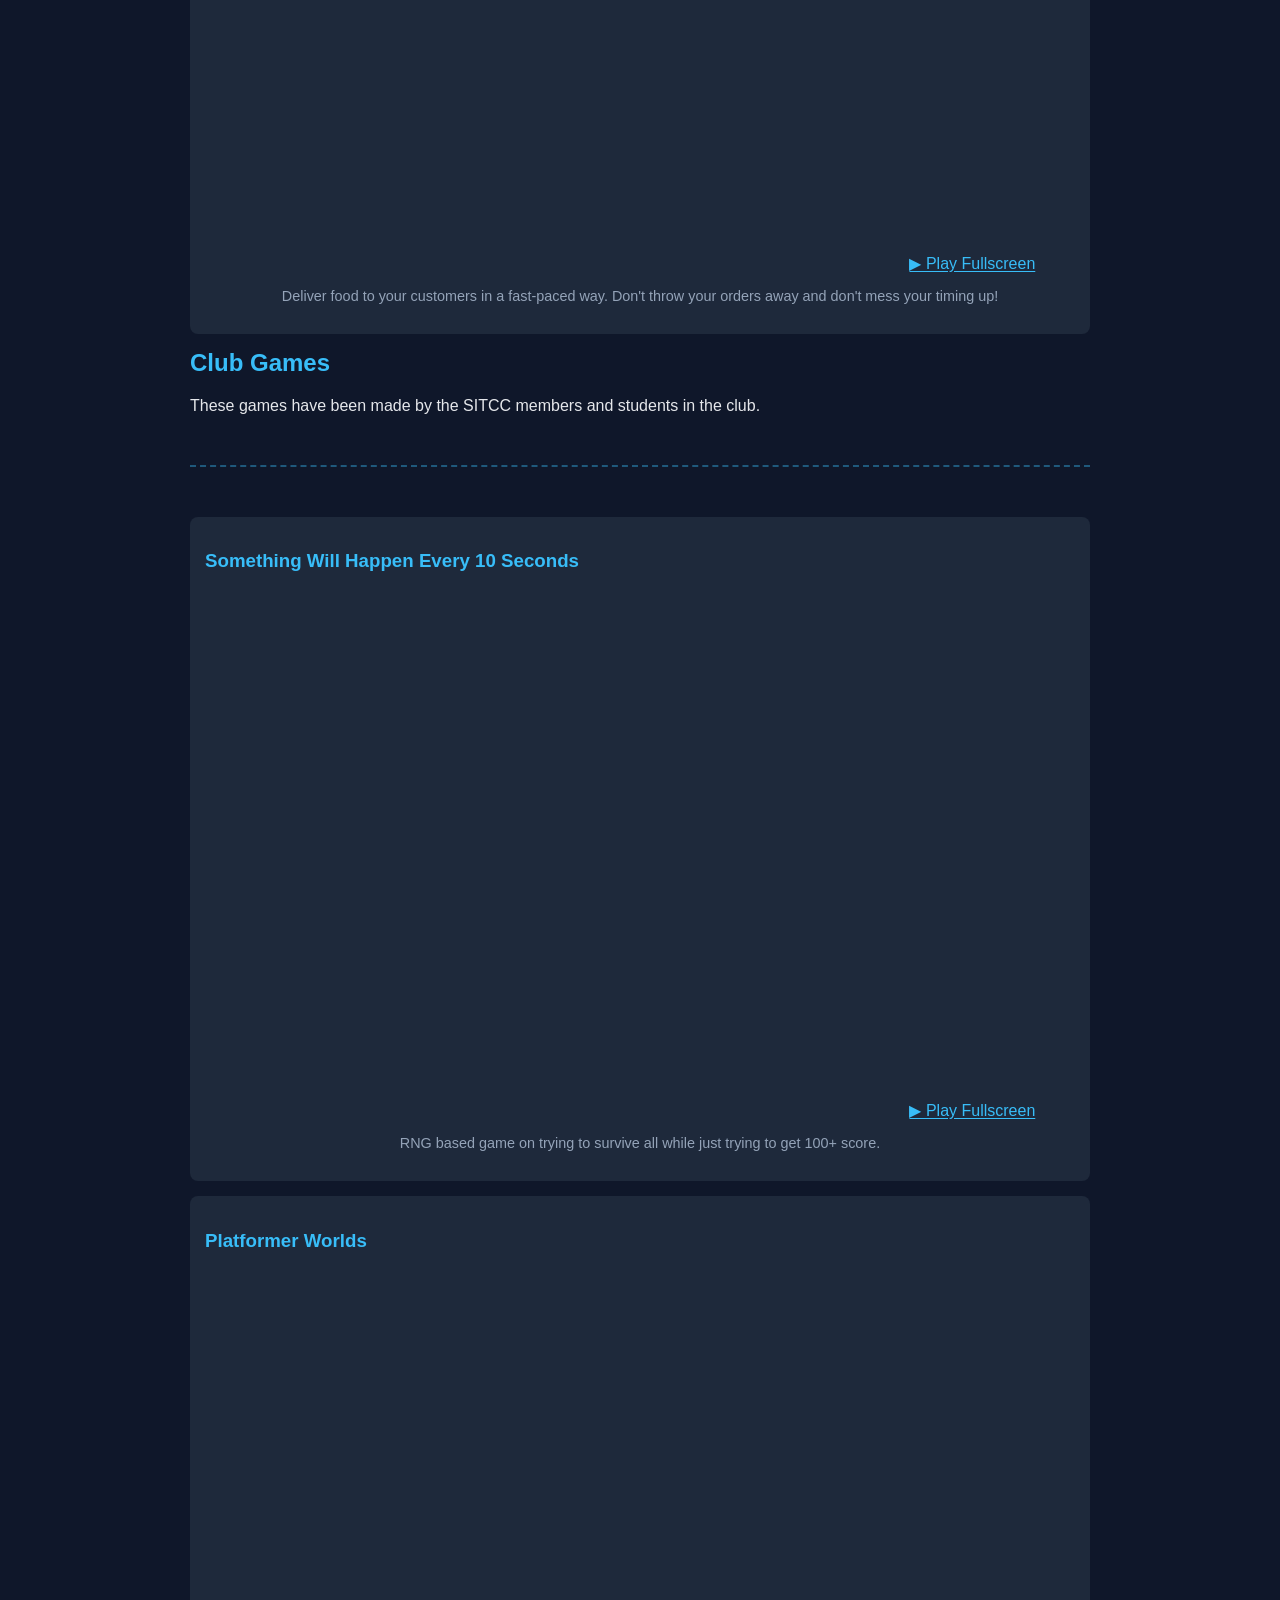
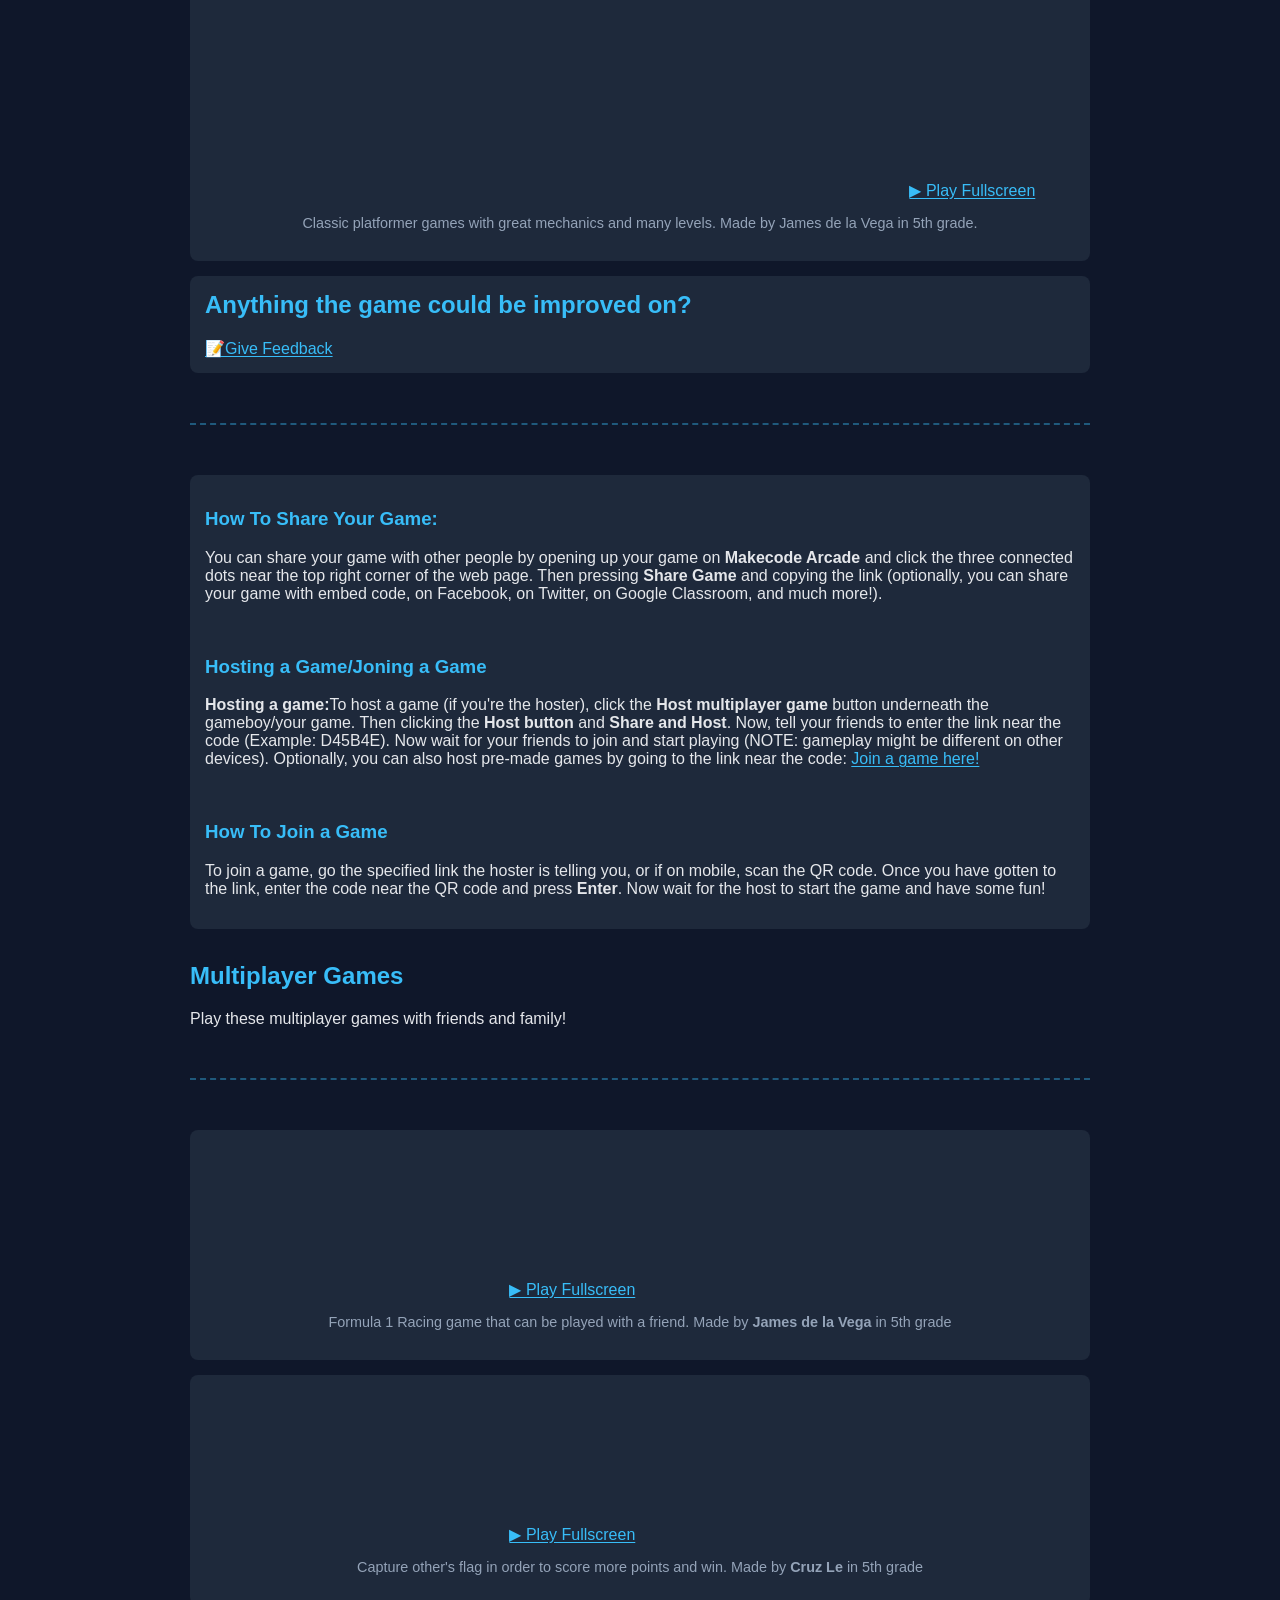
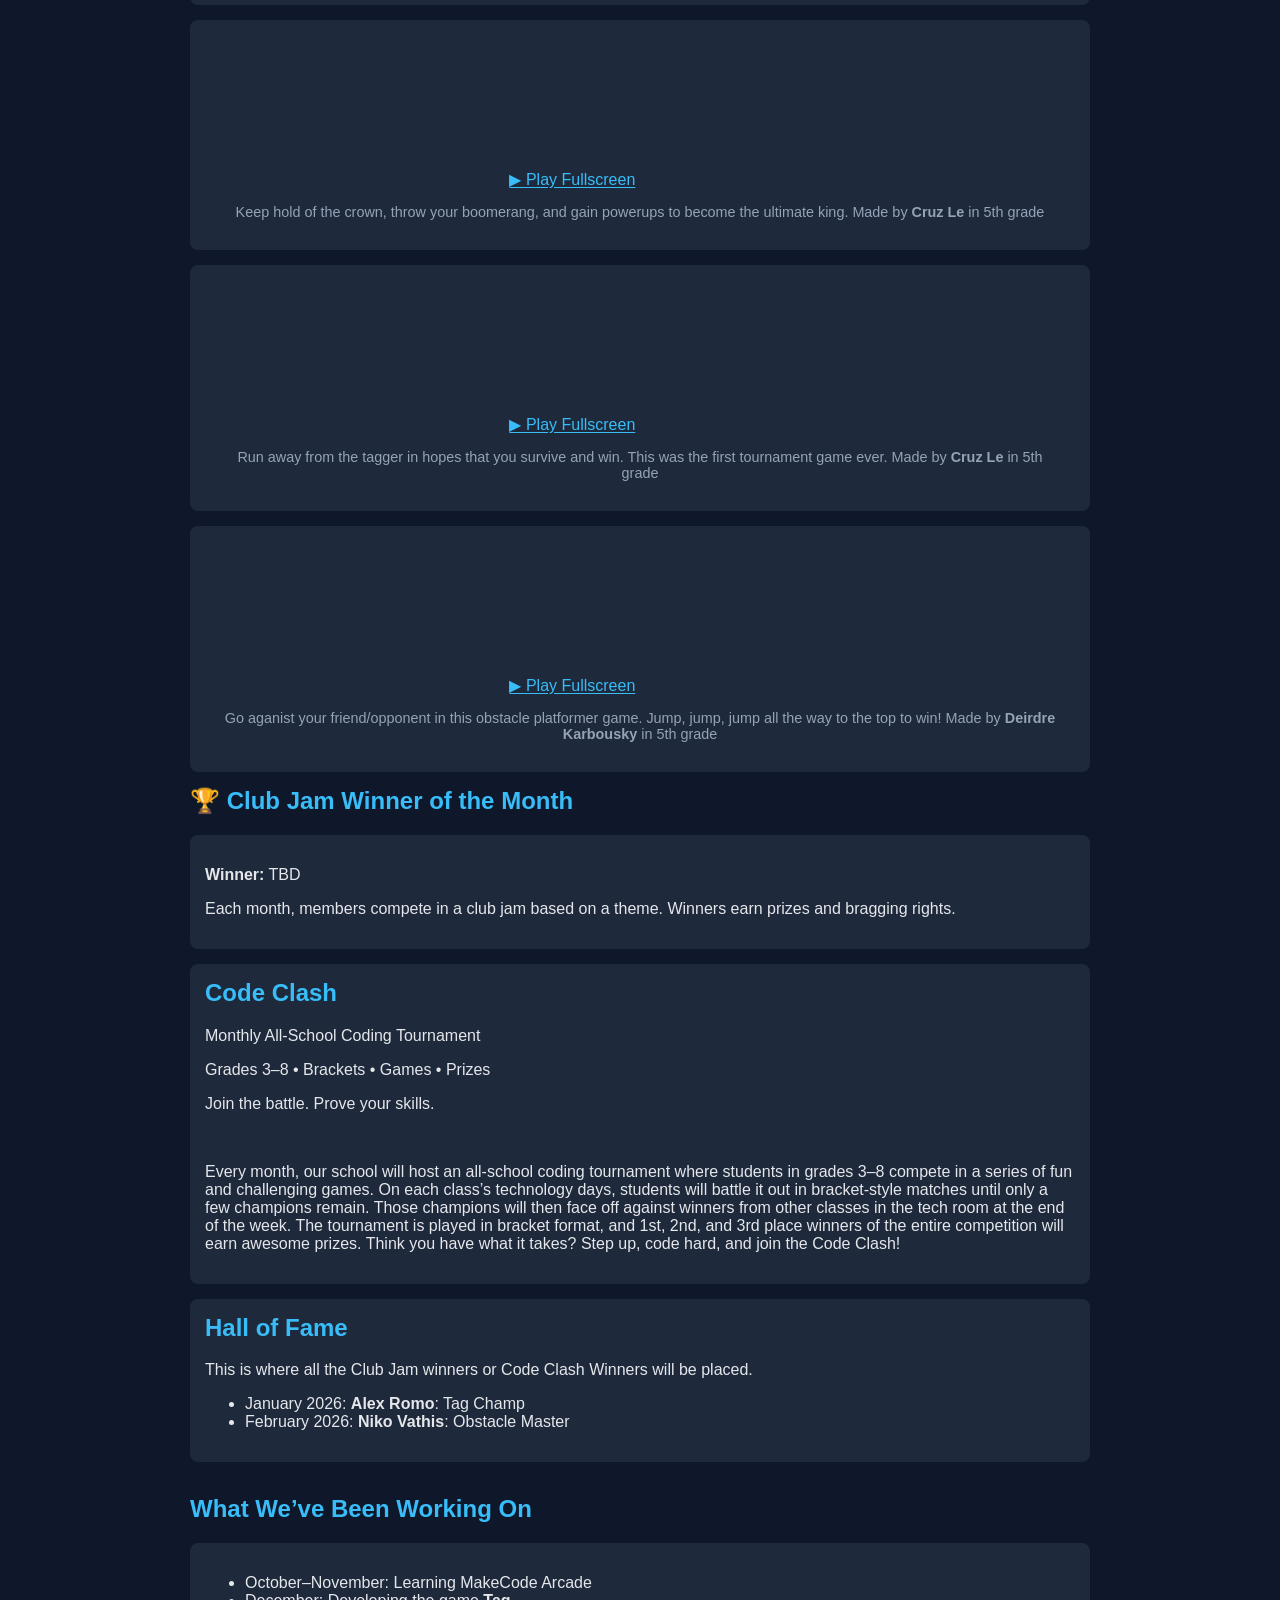
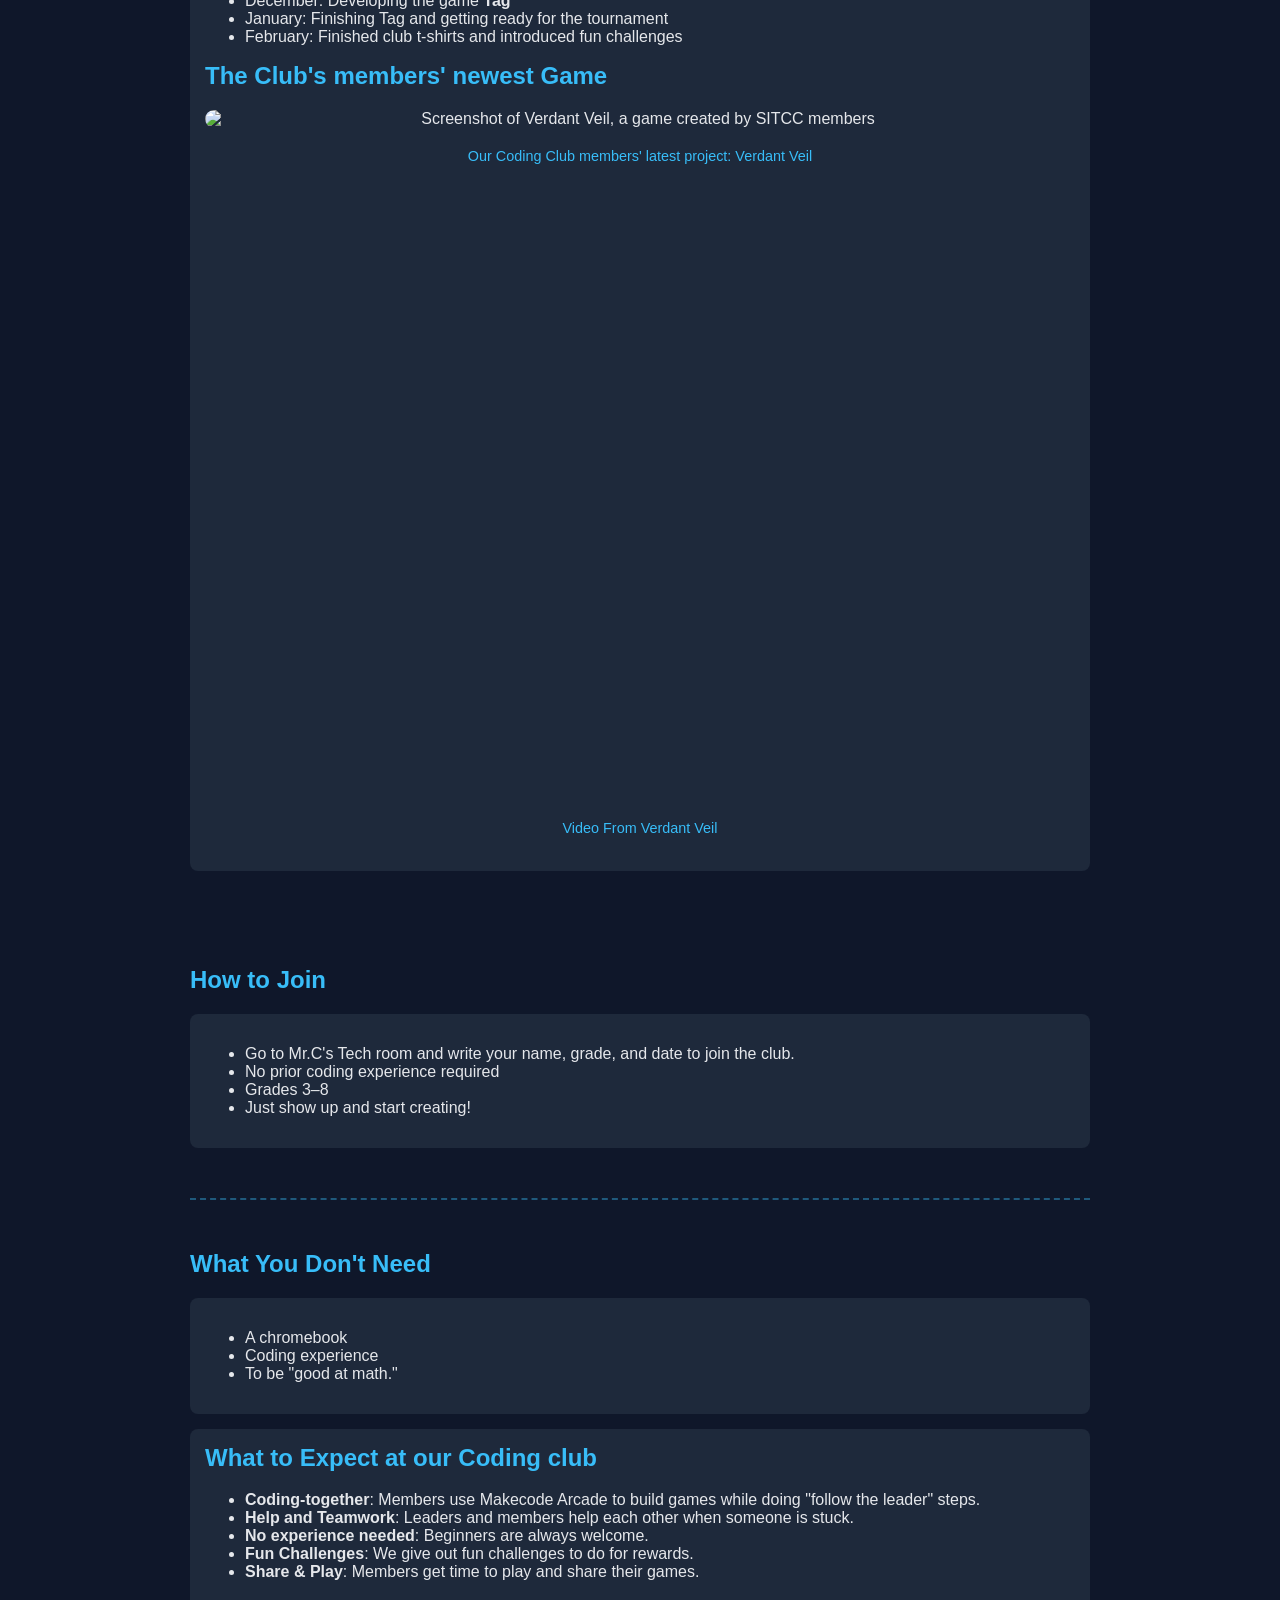
==== commit 12daff9d: "Update last updated date in footer to October 2026" ====
--- a/index.html
+++ b/index.html
@@ -99,12 +99,7 @@
     <link href="https://fonts.googleapis.com/css2?family=Press+Start+2P&display=swap" rel="stylesheet">
     <link rel="icon" type="image/png" href="https://i.postimg.cc/3031scf4/SITCC-Fav-Icon.png">
     <link rel="stylesheet" href="style.css">
-    
-
-
-
-
-    
+
 
   </head>
 
@@ -1039,7 +1034,7 @@
     <!-- FOOTER -->
     <footer>
       <p style="font-size: 0.8em; color: #94a3b8;text-align:center;">
-      SITCC Website v1.2 • Last updated September 2026
+      SITCC Website v1.2 • Last updated October 2026
       
       </p>
       <div class="footer-links">
--- a/style.css
+++ b/style.css
@@ -94,8 +94,12 @@
       }
 
       /* LINKS - GLOBAL */
-      a { color: #38bdf8; text-decoration: none; }
-      a:hover { box-shadow: 0 4px 15px rgba(0,0,0,0.3); }
+      a {
+         color: #38bdf8;
+         text-decoration: underline;
+         text-underline-offset: 2px;
+     }
+      a:hover { box-shadow: 0 4px 15px rgba(0,0,0,0.3); text-decoration: none;}
 
       /* SCROLL TO TOP BUTTON */
       .scroll-top {
